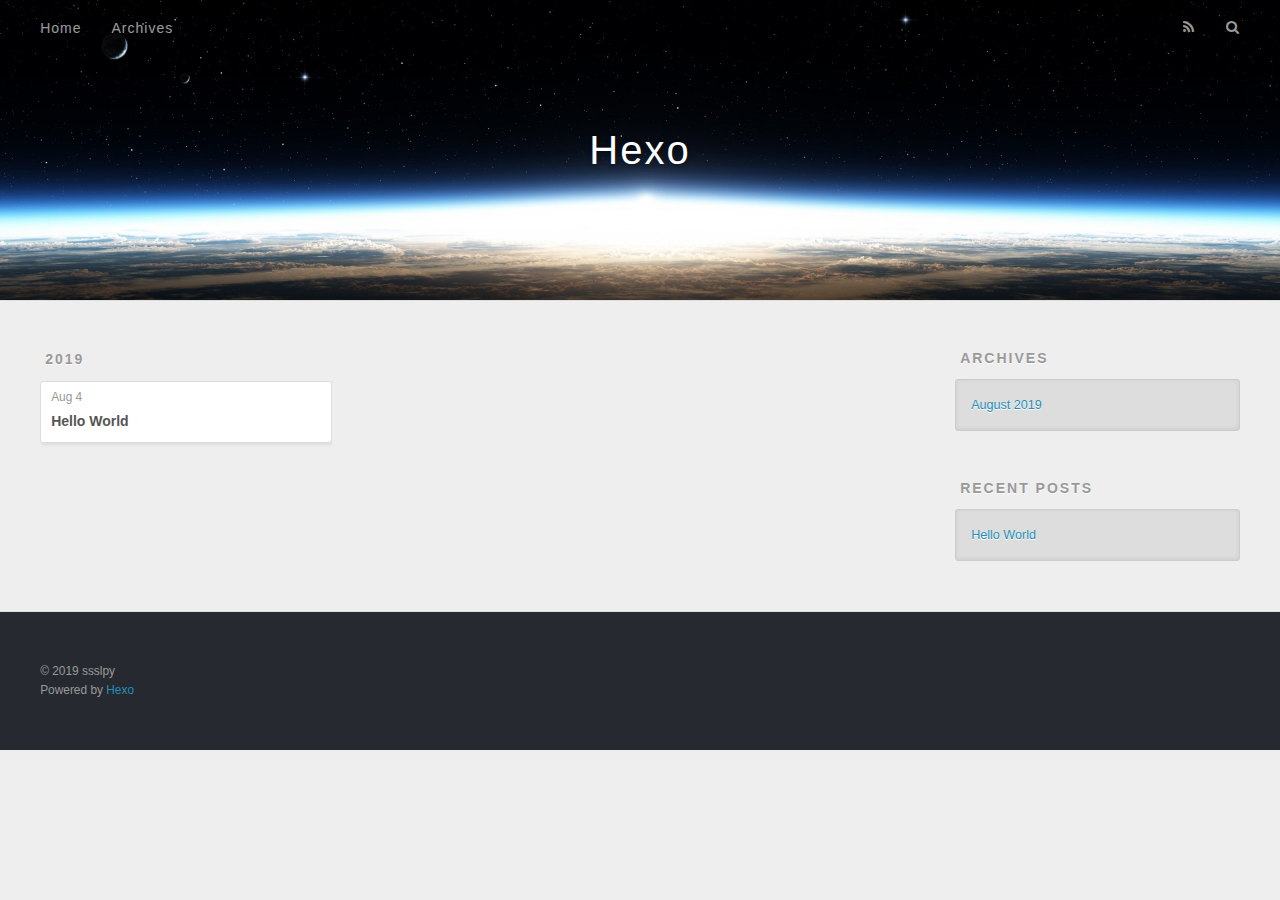
==== archives/index.html @ 35562e4e "Site updated: 2019-08-04 15:57:43" ====
<!DOCTYPE html>
<html>
<head><meta name="generator" content="Hexo 3.9.0">
  <meta charset="utf-8">
  

  
  <title>Archives | Hexo</title>
  <meta name="viewport" content="width=device-width, initial-scale=1, maximum-scale=1">
  <meta property="og:type" content="website">
<meta property="og:title" content="Hexo">
<meta property="og:url" content="https://ssslpy.github.io/archives/index.html">
<meta property="og:site_name" content="Hexo">
<meta property="og:locale" content="default">
<meta name="twitter:card" content="summary">
<meta name="twitter:title" content="Hexo">
  
    <link rel="alternate" href="/atom.xml" title="Hexo" type="application/atom+xml">
  
  
    <link rel="icon" href="/favicon.png">
  
  
    <link href="//fonts.googleapis.com/css?family=Source+Code+Pro" rel="stylesheet" type="text/css">
  
  <link rel="stylesheet" href="/css/style.css">
</head>
</html>
<body>
  <div id="container">
    <div id="wrap">
      <header id="header">
  <div id="banner"></div>
  <div id="header-outer" class="outer">
    <div id="header-title" class="inner">
      <h1 id="logo-wrap">
        <a href="/" id="logo">Hexo</a>
      </h1>
      
    </div>
    <div id="header-inner" class="inner">
      <nav id="main-nav">
        <a id="main-nav-toggle" class="nav-icon"></a>
        
          <a class="main-nav-link" href="/">Home</a>
        
          <a class="main-nav-link" href="/archives">Archives</a>
        
      </nav>
      <nav id="sub-nav">
        
          <a id="nav-rss-link" class="nav-icon" href="/atom.xml" title="RSS Feed"></a>
        
        <a id="nav-search-btn" class="nav-icon" title="Search"></a>
      </nav>
      <div id="search-form-wrap">
        <form action="//google.com/search" method="get" accept-charset="UTF-8" class="search-form"><input type="search" name="q" class="search-form-input" placeholder="Search"><button type="submit" class="search-form-submit">&#xF002;</button><input type="hidden" name="sitesearch" value="https://ssslpy.github.io"></form>
      </div>
    </div>
  </div>
</header>
      <div class="outer">
        <section id="main">
  
  
    
    
      
      
      <section class="archives-wrap">
        <div class="archive-year-wrap">
          <a href="/archives/2019" class="archive-year">2019</a>
        </div>
        <div class="archives">
    
    <article class="archive-article archive-type-post">
  <div class="archive-article-inner">
    <header class="archive-article-header">
      <a href="/2019/08/04/hello-world/" class="archive-article-date">
  <time datetime="2019-08-04T07:32:28.800Z" itemprop="datePublished">Aug 4</time>
</a>
      
  
    <h1 itemprop="name">
      <a class="archive-article-title" href="/2019/08/04/hello-world/">Hello World</a>
    </h1>
  

    </header>
  </div>
</article>
  
  
    </div></section>
  


</section>
        
          <aside id="sidebar">
  
    

  
    

  
    
  
    
  <div class="widget-wrap">
    <h3 class="widget-title">Archives</h3>
    <div class="widget">
      <ul class="archive-list"><li class="archive-list-item"><a class="archive-list-link" href="/archives/2019/08/">August 2019</a></li></ul>
    </div>
  </div>


  
    
  <div class="widget-wrap">
    <h3 class="widget-title">Recent Posts</h3>
    <div class="widget">
      <ul>
        
          <li>
            <a href="/2019/08/04/hello-world/">Hello World</a>
          </li>
        
      </ul>
    </div>
  </div>

  
</aside>
        
      </div>
      <footer id="footer">
  
  <div class="outer">
    <div id="footer-info" class="inner">
      &copy; 2019 ssslpy<br>
      Powered by <a href="http://hexo.io/" target="_blank">Hexo</a>
    </div>
  </div>
</footer>
    </div>
    <nav id="mobile-nav">
  
    <a href="/" class="mobile-nav-link">Home</a>
  
    <a href="/archives" class="mobile-nav-link">Archives</a>
  
</nav>
    

<script src="//ajax.googleapis.com/ajax/libs/jquery/2.0.3/jquery.min.js"></script>


  <link rel="stylesheet" href="/fancybox/jquery.fancybox.css">
  <script src="/fancybox/jquery.fancybox.pack.js"></script>


<script src="/js/script.js"></script>



  </div>
</body>
</html>
---- css/style.css ----
body {
  width: 100%;
}
body:before,
body:after {
  content: "";
  display: table;
}
body:after {
  clear: both;
}
html,
body,
div,
span,
applet,
object,
iframe,
h1,
h2,
h3,
h4,
h5,
h6,
p,
blockquote,
pre,
a,
abbr,
acronym,
address,
big,
cite,
code,
del,
dfn,
em,
img,
ins,
kbd,
q,
s,
samp,
small,
strike,
strong,
sub,
sup,
tt,
var,
dl,
dt,
dd,
ol,
ul,
li,
fieldset,
form,
label,
legend,
table,
caption,
tbody,
tfoot,
thead,
tr,
th,
td {
  margin: 0;
  padding: 0;
  border: 0;
  outline: 0;
  font-weight: inherit;
  font-style: inherit;
  font-family: inherit;
  font-size: 100%;
  vertical-align: baseline;
}
body {
  line-height: 1;
  color: #000;
  background: #fff;
}
ol,
ul {
  list-style: none;
}
table {
  border-collapse: separate;
  border-spacing: 0;
  vertical-align: middle;
}
caption,
th,
td {
  text-align: left;
  font-weight: normal;
  vertical-align: middle;
}
a img {
  border: none;
}
input,
button {
  margin: 0;
  padding: 0;
}
input::-moz-focus-inner,
button::-moz-focus-inner {
  border: 0;
  padding: 0;
}
@font-face {
  font-family: FontAwesome;
  font-style: normal;
  font-weight: normal;
  src: url("fonts/fontawesome-webfont.eot?v=#4.0.3");
  src: url("fonts/fontawesome-webfont.eot?#iefix&v=#4.0.3") format("embedded-opentype"), url("fonts/fontawesome-webfont.woff?v=#4.0.3") format("woff"), url("fonts/fontawesome-webfont.ttf?v=#4.0.3") format("truetype"), url("fonts/fontawesome-webfont.svg#fontawesomeregular?v=#4.0.3") format("svg");
}
html,
body,
#container {
  height: 100%;
}
body {
  background: #eee;
  font: 14px -apple-system, BlinkMacSystemFont, "Segoe UI", "Roboto", "Oxygen", "Ubuntu", "Cantarell", "Fira Sans", "Droid Sans", "Helvetica Neue", sans-serif;
  -webkit-text-size-adjust: 100%;
}
.outer {
  max-width: 1220px;
  margin: 0 auto;
  padding: 0 20px;
}
.outer:before,
.outer:after {
  content: "";
  display: table;
}
.outer:after {
  clear: both;
}
.inner {
  display: inline;
  float: left;
  width: 98.33333333333333%;
  margin: 0 0.833333333333333%;
}
.left,
.alignleft {
  float: left;
}
.right,
.alignright {
  float: right;
}
.clear {
  clear: both;
}
#container {
  position: relative;
}
.mobile-nav-on {
  overflow: hidden;
}
#wrap {
  height: 100%;
  width: 100%;
  position: absolute;
  top: 0;
  left: 0;
  -webkit-transition: 0.2s ease-out;
  -moz-transition: 0.2s ease-out;
  -ms-transition: 0.2s ease-out;
  transition: 0.2s ease-out;
  z-index: 1;
  background: #eee;
}
.mobile-nav-on #wrap {
  left: 280px;
}
@media screen and (min-width: 768px) {
  #main {
    display: inline;
    float: left;
    width: 73.33333333333333%;
    margin: 0 0.833333333333333%;
  }
}
.article-date,
.article-category-link,
.archive-year,
.widget-title {
  text-decoration: none;
  text-transform: uppercase;
  letter-spacing: 2px;
  color: #999;
  margin-bottom: 1em;
  margin-left: 5px;
  line-height: 1em;
  text-shadow: 0 1px #fff;
  font-weight: bold;
}
.article-inner,
.archive-article-inner {
  background: #fff;
  -webkit-box-shadow: 1px 2px 3px #ddd;
  box-shadow: 1px 2px 3px #ddd;
  border: 1px solid #ddd;
  border-radius: 3px;
}
.article-entry h1,
.widget h1 {
  font-size: 2em;
}
.article-entry h2,
.widget h2 {
  font-size: 1.5em;
}
.article-entry h3,
.widget h3 {
  font-size: 1.3em;
}
.article-entry h4,
.widget h4 {
  font-size: 1.2em;
}
.article-entry h5,
.widget h5 {
  font-size: 1em;
}
.article-entry h6,
.widget h6 {
  font-size: 1em;
  color: #999;
}
.article-entry hr,
.widget hr {
  border: 1px dashed #ddd;
}
.article-entry strong,
.widget strong {
  font-weight: bold;
}
.article-entry em,
.widget em,
.article-entry cite,
.widget cite {
  font-style: italic;
}
.article-entry sup,
.widget sup,
.article-entry sub,
.widget sub {
  font-size: 0.75em;
  line-height: 0;
  position: relative;
  vertical-align: baseline;
}
.article-entry sup,
.widget sup {
  top: -0.5em;
}
.article-entry sub,
.widget sub {
  bottom: -0.2em;
}
.article-entry small,
.widget small {
  font-size: 0.85em;
}
.article-entry acronym,
.widget acronym,
.article-entry abbr,
.widget abbr {
  border-bottom: 1px dotted;
}
.article-entry ul,
.widget ul,
.article-entry ol,
.widget ol,
.article-entry dl,
.widget dl {
  margin: 0 20px;
  line-height: 1.6em;
}
.article-entry ul ul,
.widget ul ul,
.article-entry ol ul,
.widget ol ul,
.article-entry ul ol,
.widget ul ol,
.article-entry ol ol,
.widget ol ol {
  margin-top: 0;
  margin-bottom: 0;
}
.article-entry ul,
.widget ul {
  list-style: disc;
}
.article-entry ol,
.widget ol {
  list-style: decimal;
}
.article-entry dt,
.widget dt {
  font-weight: bold;
}
#header {
  height: 300px;
  position: relative;
  border-bottom: 1px solid #ddd;
}
#header:before,
#header:after {
  content: "";
  position: absolute;
  left: 0;
  right: 0;
  height: 40px;
}
#header:before {
  top: 0;
  background: -webkit-linear-gradient(rgba(0,0,0,0.2), transparent);
  background: -moz-linear-gradient(rgba(0,0,0,0.2), transparent);
  background: -ms-linear-gradient(rgba(0,0,0,0.2), transparent);
  background: linear-gradient(rgba(0,0,0,0.2), transparent);
}
#header:after {
  bottom: 0;
  background: -webkit-linear-gradient(transparent, rgba(0,0,0,0.2));
  background: -moz-linear-gradient(transparent, rgba(0,0,0,0.2));
  background: -ms-linear-gradient(transparent, rgba(0,0,0,0.2));
  background: linear-gradient(transparent, rgba(0,0,0,0.2));
}
#header-outer {
  height: 100%;
  position: relative;
}
#header-inner {
  position: relative;
  overflow: hidden;
}
#banner {
  position: absolute;
  top: 0;
  left: 0;
  width: 100%;
  height: 100%;
  background: url("images/banner.jpg") center #000;
  -webkit-background-size: cover;
  -moz-background-size: cover;
  background-size: cover;
  z-index: -1;
}
#header-title {
  text-align: center;
  height: 40px;
  position: absolute;
  top: 50%;
  left: 0;
  margin-top: -20px;
}
#logo,
#subtitle {
  text-decoration: none;
  color: #fff;
  font-weight: 300;
  text-shadow: 0 1px 4px rgba(0,0,0,0.3);
}
#logo {
  font-size: 40px;
  line-height: 40px;
  letter-spacing: 2px;
}
#subtitle {
  font-size: 16px;
  line-height: 16px;
  letter-spacing: 1px;
}
#subtitle-wrap {
  margin-top: 16px;
}
#main-nav {
  float: left;
  margin-left: -15px;
}
.nav-icon,
.main-nav-link {
  float: left;
  color: #fff;
  opacity: 0.6;
  text-decoration: none;
  text-shadow: 0 1px rgba(0,0,0,0.2);
  -webkit-transition: opacity 0.2s;
  -moz-transition: opacity 0.2s;
  -ms-transition: opacity 0.2s;
  transition: opacity 0.2s;
  display: block;
  padding: 20px 15px;
}
.nav-icon:hover,
.main-nav-link:hover {
  opacity: 1;
}
.nav-icon {
  font-family: FontAwesome;
  text-align: center;
  font-size: 14px;
  width: 14px;
  height: 14px;
  padding: 20px 15px;
  position: relative;
  cursor: pointer;
}
.main-nav-link {
  font-weight: 300;
  letter-spacing: 1px;
}
@media screen and (max-width: 479px) {
  .main-nav-link {
    display: none;
  }
}
#main-nav-toggle {
  display: none;
}
#main-nav-toggle:before {
  content: "\f0c9";
}
@media screen and (max-width: 479px) {
  #main-nav-toggle {
    display: block;
  }
}
#sub-nav {
  float: right;
  margin-right: -15px;
}
#nav-rss-link:before {
  content: "\f09e";
}
#nav-search-btn:before {
  content: "\f002";
}
#search-form-wrap {
  position: absolute;
  top: 15px;
  width: 150px;
  height: 30px;
  right: -150px;
  opacity: 0;
  -webkit-transition: 0.2s ease-out;
  -moz-transition: 0.2s ease-out;
  -ms-transition: 0.2s ease-out;
  transition: 0.2s ease-out;
}
#search-form-wrap.on {
  opacity: 1;
  right: 0;
}
@media screen and (max-width: 479px) {
  #search-form-wrap {
    width: 100%;
    right: -100%;
  }
}
.search-form {
  position: absolute;
  top: 0;
  left: 0;
  right: 0;
  background: #fff;
  padding: 5px 15px;
  border-radius: 15px;
  -webkit-box-shadow: 0 0 10px rgba(0,0,0,0.3);
  box-shadow: 0 0 10px rgba(0,0,0,0.3);
}
.search-form-input {
  border: none;
  background: none;
  color: #555;
  width: 100%;
  font: 13px -apple-system, BlinkMacSystemFont, "Segoe UI", "Roboto", "Oxygen", "Ubuntu", "Cantarell", "Fira Sans", "Droid Sans", "Helvetica Neue", sans-serif;
  outline: none;
}
.search-form-input::-webkit-search-results-decoration,
.search-form-input::-webkit-search-cancel-button {
  -webkit-appearance: none;
}
.search-form-submit {
  position: absolute;
  top: 50%;
  right: 10px;
  margin-top: -7px;
  font: 13px FontAwesome;
  border: none;
  background: none;
  color: #bbb;
  cursor: pointer;
}
.search-form-submit:hover,
.search-form-submit:focus {
  color: #777;
}
.article {
  margin: 50px 0;
}
.article-inner {
  overflow: hidden;
}
.article-meta:before,
.article-meta:after {
  content: "";
  display: table;
}
.article-meta:after {
  clear: both;
}
.article-date {
  float: left;
}
.article-category {
  float: left;
  line-height: 1em;
  color: #ccc;
  text-shadow: 0 1px #fff;
  margin-left: 8px;
}
.article-category:before {
  content: "\2022";
}
.article-category-link {
  margin: 0 12px 1em;
}
.article-header {
  padding: 20px 20px 0;
}
.article-title {
  text-decoration: none;
  font-size: 2em;
  font-weight: bold;
  color: #555;
  line-height: 1.1em;
  -webkit-transition: color 0.2s;
  -moz-transition: color 0.2s;
  -ms-transition: color 0.2s;
  transition: color 0.2s;
}
a.article-title:hover {
  color: #258fb8;
}
.article-entry {
  color: #555;
  padding: 0 20px;
}
.article-entry:before,
.article-entry:after {
  content: "";
  display: table;
}
.article-entry:after {
  clear: both;
}
.article-entry p,
.article-entry table {
  line-height: 1.6em;
  margin: 1.6em 0;
}
.article-entry h1,
.article-entry h2,
.article-entry h3,
.article-entry h4,
.article-entry h5,
.article-entry h6 {
  font-weight: bold;
}
.article-entry h1,
.article-entry h2,
.article-entry h3,
.article-entry h4,
.article-entry h5,
.article-entry h6 {
  line-height: 1.1em;
  margin: 1.1em 0;
}
.article-entry a {
  color: #258fb8;
  text-decoration: none;
}
.article-entry a:hover {
  text-decoration: underline;
}
.article-entry ul,
.article-entry ol,
.article-entry dl {
  margin-top: 1.6em;
  margin-bottom: 1.6em;
}
.article-entry img,
.article-entry video {
  max-width: 100%;
  height: auto;
  display: block;
  margin: auto;
}
.article-entry iframe {
  border: none;
}
.article-entry table {
  width: 100%;
  border-collapse: collapse;
  border-spacing: 0;
}
.article-entry th {
  font-weight: bold;
  border-bottom: 3px solid #ddd;
  padding-bottom: 0.5em;
}
.article-entry td {
  border-bottom: 1px solid #ddd;
  padding: 10px 0;
}
.article-entry blockquote {
  font-family: Georgia, "Times New Roman", serif;
  font-size: 1.4em;
  margin: 1.6em 20px;
  text-align: center;
}
.article-entry blockquote footer {
  font-size: 14px;
  margin: 1.6em 0;
  font-family: -apple-system, BlinkMacSystemFont, "Segoe UI", "Roboto", "Oxygen", "Ubuntu", "Cantarell", "Fira Sans", "Droid Sans", "Helvetica Neue", sans-serif;
}
.article-entry blockquote footer cite:before {
  content: "—";
  padding: 0 0.5em;
}
.article-entry .pullquote {
  text-align: left;
  width: 45%;
  margin: 0;
}
.article-entry .pullquote.left {
  margin-left: 0.5em;
  margin-right: 1em;
}
.article-entry .pullquote.right {
  margin-right: 0.5em;
  margin-left: 1em;
}
.article-entry .caption {
  color: #999;
  display: block;
  font-size: 0.9em;
  margin-top: 0.5em;
  position: relative;
  text-align: center;
}
.article-entry .video-container {
  position: relative;
  padding-top: 56.25%;
  height: 0;
  overflow: hidden;
}
.article-entry .video-container iframe,
.article-entry .video-container object,
.article-entry .video-container embed {
  position: absolute;
  top: 0;
  left: 0;
  width: 100%;
  height: 100%;
  margin-top: 0;
}
.article-more-link a {
  display: inline-block;
  line-height: 1em;
  padding: 6px 15px;
  border-radius: 15px;
  background: #eee;
  color: #999;
  text-shadow: 0 1px #fff;
  text-decoration: none;
}
.article-more-link a:hover {
  background: #258fb8;
  color: #fff;
  text-decoration: none;
  text-shadow: 0 1px #1e7293;
}
.article-footer {
  font-size: 0.85em;
  line-height: 1.6em;
  border-top: 1px solid #ddd;
  padding-top: 1.6em;
  margin: 0 20px 20px;
}
.article-footer:before,
.article-footer:after {
  content: "";
  display: table;
}
.article-footer:after {
  clear: both;
}
.article-footer a {
  color: #999;
  text-decoration: none;
}
.article-footer a:hover {
  color: #555;
}
.article-tag-list-item {
  float: left;
  margin-right: 10px;
}
.article-tag-list-link:before {
  content: "#";
}
.article-comment-link {
  float: right;
}
.article-comment-link:before {
  content: "\f075";
  font-family: FontAwesome;
  padding-right: 8px;
}
.article-share-link {
  cursor: pointer;
  float: right;
  margin-left: 20px;
}
.article-share-link:before {
  content: "\f064";
  font-family: FontAwesome;
  padding-right: 6px;
}
#article-nav {
  position: relative;
}
#article-nav:before,
#article-nav:after {
  content: "";
  display: table;
}
#article-nav:after {
  clear: both;
}
@media screen and (min-width: 768px) {
  #article-nav {
    margin: 50px 0;
  }
  #article-nav:before {
    width: 8px;
    height: 8px;
    position: absolute;
    top: 50%;
    left: 50%;
    margin-top: -4px;
    margin-left: -4px;
    content: "";
    border-radius: 50%;
    background: #ddd;
    -webkit-box-shadow: 0 1px 2px #fff;
    box-shadow: 0 1px 2px #fff;
  }
}
.article-nav-link-wrap {
  text-decoration: none;
  text-shadow: 0 1px #fff;
  color: #999;
  -webkit-box-sizing: border-box;
  -moz-box-sizing: border-box;
  box-sizing: border-box;
  margin-top: 50px;
  text-align: center;
  display: block;
}
.article-nav-link-wrap:hover {
  color: #555;
}
@media screen and (min-width: 768px) {
  .article-nav-link-wrap {
    width: 50%;
    margin-top: 0;
  }
}
@media screen and (min-width: 768px) {
  #article-nav-newer {
    float: left;
    text-align: right;
    padding-right: 20px;
  }
}
@media screen and (min-width: 768px) {
  #article-nav-older {
    float: right;
    text-align: left;
    padding-left: 20px;
  }
}
.article-nav-caption {
  text-transform: uppercase;
  letter-spacing: 2px;
  color: #ddd;
  line-height: 1em;
  font-weight: bold;
}
#article-nav-newer .article-nav-caption {
  margin-right: -2px;
}
.article-nav-title {
  font-size: 0.85em;
  line-height: 1.6em;
  margin-top: 0.5em;
}
.article-share-box {
  position: absolute;
  display: none;
  background: #fff;
  -webkit-box-shadow: 1px 2px 10px rgba(0,0,0,0.2);
  box-shadow: 1px 2px 10px rgba(0,0,0,0.2);
  border-radius: 3px;
  margin-left: -145px;
  overflow: hidden;
  z-index: 1;
}
.article-share-box.on {
  display: block;
}
.article-share-input {
  width: 100%;
  background: none;
  -webkit-box-sizing: border-box;
  -moz-box-sizing: border-box;
  box-sizing: border-box;
  font: 14px -apple-system, BlinkMacSystemFont, "Segoe UI", "Roboto", "Oxygen", "Ubuntu", "Cantarell", "Fira Sans", "Droid Sans", "Helvetica Neue", sans-serif;
  padding: 0 15px;
  color: #555;
  outline: none;
  border: 1px solid #ddd;
  border-radius: 3px 3px 0 0;
  height: 36px;
  line-height: 36px;
}
.article-share-links {
  background: #eee;
}
.article-share-links:before,
.article-share-links:after {
  content: "";
  display: table;
}
.article-share-links:after {
  clear: both;
}
.article-share-twitter,
.article-share-facebook,
.article-share-pinterest,
.article-share-google {
  width: 50px;
  height: 36px;
  display: block;
  float: left;
  position: relative;
  color: #999;
  text-shadow: 0 1px #fff;
}
.article-share-twitter:before,
.article-share-facebook:before,
.article-share-pinterest:before,
.article-share-google:before {
  font-size: 20px;
  font-family: FontAwesome;
  width: 20px;
  height: 20px;
  position: absolute;
  top: 50%;
  left: 50%;
  margin-top: -10px;
  margin-left: -10px;
  text-align: center;
}
.article-share-twitter:hover,
.article-share-facebook:hover,
.article-share-pinterest:hover,
.article-share-google:hover {
  color: #fff;
}
.article-share-twitter:before {
  content: "\f099";
}
.article-share-twitter:hover {
  background: #00aced;
  text-shadow: 0 1px #008abe;
}
.article-share-facebook:before {
  content: "\f09a";
}
.article-share-facebook:hover {
  background: #3b5998;
  text-shadow: 0 1px #2f477a;
}
.article-share-pinterest:before {
  content: "\f0d2";
}
.article-share-pinterest:hover {
  background: #cb2027;
  text-shadow: 0 1px #a21a1f;
}
.article-share-google:before {
  content: "\f0d5";
}
.article-share-google:hover {
  background: #dd4b39;
  text-shadow: 0 1px #be3221;
}
.article-gallery {
  background: #000;
  position: relative;
}
.article-gallery-photos {
  position: relative;
  overflow: hidden;
}
.article-gallery-img {
  display: none;
  max-width: 100%;
}
.article-gallery-img:first-child {
  display: block;
}
.article-gallery-img.loaded {
  position: absolute;
  display: block;
}
.article-gallery-img img {
  display: block;
  max-width: 100%;
  margin: 0 auto;
}
#comments {
  background: #fff;
  -webkit-box-shadow: 1px 2px 3px #ddd;
  box-shadow: 1px 2px 3px #ddd;
  padding: 20px;
  border: 1px solid #ddd;
  border-radius: 3px;
  margin: 50px 0;
}
#comments a {
  color: #258fb8;
}
.archives-wrap {
  margin: 50px 0;
}
.archives:before,
.archives:after {
  content: "";
  display: table;
}
.archives:after {
  clear: both;
}
.archive-year-wrap {
  margin-bottom: 1em;
}
.archives {
  -webkit-column-gap: 10px;
  -moz-column-gap: 10px;
  column-gap: 10px;
}
@media screen and (min-width: 480px) and (max-width: 767px) {
  .archives {
    -webkit-column-count: 2;
    -moz-column-count: 2;
    column-count: 2;
  }
}
@media screen and (min-width: 768px) {
  .archives {
    -webkit-column-count: 3;
    -moz-column-count: 3;
    column-count: 3;
  }
}
.archive-article {
  -webkit-column-break-inside: avoid;
  page-break-inside: avoid;
  overflow: hidden;
  break-inside: avoid-column;
}
.archive-article-inner {
  padding: 10px;
  margin-bottom: 15px;
}
.archive-article-title {
  text-decoration: none;
  font-weight: bold;
  color: #555;
  -webkit-transition: color 0.2s;
  -moz-transition: color 0.2s;
  -ms-transition: color 0.2s;
  transition: color 0.2s;
  line-height: 1.6em;
}
.archive-article-title:hover {
  color: #258fb8;
}
.archive-article-footer {
  margin-top: 1em;
}
.archive-article-date {
  color: #999;
  text-decoration: none;
  font-size: 0.85em;
  line-height: 1em;
  margin-bottom: 0.5em;
  display: block;
}
#page-nav {
  margin: 50px auto;
  background: #fff;
  -webkit-box-shadow: 1px 2px 3px #ddd;
  box-shadow: 1px 2px 3px #ddd;
  border: 1px solid #ddd;
  border-radius: 3px;
  text-align: center;
  color: #999;
  overflow: hidden;
}
#page-nav:before,
#page-nav:after {
  content: "";
  display: table;
}
#page-nav:after {
  clear: both;
}
#page-nav a,
#page-nav span {
  padding: 10px 20px;
  line-height: 1;
  height: 2ex;
}
#page-nav a {
  color: #999;
  text-decoration: none;
}
#page-nav a:hover {
  background: #999;
  color: #fff;
}
#page-nav .prev {
  float: left;
}
#page-nav .next {
  float: right;
}
#page-nav .page-number {
  display: inline-block;
}
@media screen and (max-width: 479px) {
  #page-nav .page-number {
    display: none;
  }
}
#page-nav .current {
  color: #555;
  font-weight: bold;
}
#page-nav .space {
  color: #ddd;
}
#footer {
  background: #262a30;
  padding: 50px 0;
  border-top: 1px solid #ddd;
  color: #999;
}
#footer a {
  color: #258fb8;
  text-decoration: none;
}
#footer a:hover {
  text-decoration: underline;
}
#footer-info {
  line-height: 1.6em;
  font-size: 0.85em;
}
.article-entry pre,
.article-entry .highlight {
  background: #2d2d2d;
  margin: 0 -20px;
  padding: 15px 20px;
  border-style: solid;
  border-color: #ddd;
  border-width: 1px 0;
  overflow: auto;
  color: #ccc;
  line-height: 22.400000000000002px;
}
.article-entry .highlight .gutter pre,
.article-entry .gist .gist-file .gist-data .line-numbers {
  color: #666;
  font-size: 0.85em;
}
.article-entry pre,
.article-entry code {
  font-family: "Source Code Pro", Consolas, Monaco, Menlo, Consolas, monospace;
}
.article-entry code {
  background: #eee;
  text-shadow: 0 1px #fff;
  padding: 0 0.3em;
}
.article-entry pre code {
  background: none;
  text-shadow: none;
  padding: 0;
}
.article-entry .highlight pre {
  border: none;
  margin: 0;
  padding: 0;
}
.article-entry .highlight table {
  margin: 0;
  width: auto;
}
.article-entry .highlight td {
  border: none;
  padding: 0;
}
.article-entry .highlight figcaption {
  font-size: 0.85em;
  color: #999;
  line-height: 1em;
  margin-bottom: 1em;
}
.article-entry .highlight figcaption:before,
.article-entry .highlight figcaption:after {
  content: "";
  display: table;
}
.article-entry .highlight figcaption:after {
  clear: both;
}
.article-entry .highlight figcaption a {
  float: right;
}
.article-entry .highlight .gutter pre {
  text-align: right;
  padding-right: 20px;
}
.article-entry .highlight .line {
  height: 22.400000000000002px;
}
.article-entry .highlight .line.marked {
  background: #515151;
}
.article-entry .gist {
  margin: 0 -20px;
  border-style: solid;
  border-color: #ddd;
  border-width: 1px 0;
  background: #2d2d2d;
  padding: 15px 20px 15px 0;
}
.article-entry .gist .gist-file {
  border: none;
  font-family: "Source Code Pro", Consolas, Monaco, Menlo, Consolas, monospace;
  margin: 0;
}
.article-entry .gist .gist-file .gist-data {
  background: none;
  border: none;
}
.article-entry .gist .gist-file .gist-data .line-numbers {
  background: none;
  border: none;
  padding: 0 20px 0 0;
}
.article-entry .gist .gist-file .gist-data .line-data {
  padding: 0 !important;
}
.article-entry .gist .gist-file .highlight {
  margin: 0;
  padding: 0;
  border: none;
}
.article-entry .gist .gist-file .gist-meta {
  background: #2d2d2d;
  color: #999;
  font: 0.85em -apple-system, BlinkMacSystemFont, "Segoe UI", "Roboto", "Oxygen", "Ubuntu", "Cantarell", "Fira Sans", "Droid Sans", "Helvetica Neue", sans-serif;
  text-shadow: 0 0;
  padding: 0;
  margin-top: 1em;
  margin-left: 20px;
}
.article-entry .gist .gist-file .gist-meta a {
  color: #258fb8;
  font-weight: normal;
}
.article-entry .gist .gist-file .gist-meta a:hover {
  text-decoration: underline;
}
pre .comment,
pre .title {
  color: #999;
}
pre .variable,
pre .attribute,
pre .tag,
pre .regexp,
pre .ruby .constant,
pre .xml .tag .title,
pre .xml .pi,
pre .xml .doctype,
pre .html .doctype,
pre .css .id,
pre .css .class,
pre .css .pseudo {
  color: #f2777a;
}
pre .number,
pre .preprocessor,
pre .built_in,
pre .literal,
pre .params,
pre .constant {
  color: #f99157;
}
pre .class,
pre .ruby .class .title,
pre .css .rules .attribute {
  color: #9c9;
}
pre .string,
pre .value,
pre .inheritance,
pre .header,
pre .ruby .symbol,
pre .xml .cdata {
  color: #9c9;
}
pre .css .hexcolor {
  color: #6cc;
}
pre .function,
pre .python .decorator,
pre .python .title,
pre .ruby .function .title,
pre .ruby .title .keyword,
pre .perl .sub,
pre .javascript .title,
pre .coffeescript .title {
  color: #69c;
}
pre .keyword,
pre .javascript .function {
  color: #c9c;
}
@media screen and (max-width: 479px) {
  #mobile-nav {
    position: absolute;
    top: 0;
    left: 0;
    width: 280px;
    height: 100%;
    background: #191919;
    border-right: 1px solid #fff;
  }
}
@media screen and (max-width: 479px) {
  .mobile-nav-link {
    display: block;
    color: #999;
    text-decoration: none;
    padding: 15px 20px;
    font-weight: bold;
  }
  .mobile-nav-link:hover {
    color: #fff;
  }
}
@media screen and (min-width: 768px) {
  #sidebar {
    display: inline;
    float: left;
    width: 23.333333333333332%;
    margin: 0 0.833333333333333%;
  }
}
.widget-wrap {
  margin: 50px 0;
}
.widget {
  color: #777;
  text-shadow: 0 1px #fff;
  background: #ddd;
  -webkit-box-shadow: 0 -1px 4px #ccc inset;
  box-shadow: 0 -1px 4px #ccc inset;
  border: 1px solid #ccc;
  padding: 15px;
  border-radius: 3px;
}
.widget a {
  color: #258fb8;
  text-decoration: none;
}
.widget a:hover {
  text-decoration: underline;
}
.widget ul ul,
.widget ol ul,
.widget dl ul,
.widget ul ol,
.widget ol ol,
.widget dl ol,
.widget ul dl,
.widget ol dl,
.widget dl dl {
  margin-left: 15px;
  list-style: disc;
}
.widget {
  line-height: 1.6em;
  word-wrap: break-word;
  font-size: 0.9em;
}
.widget ul,
.widget ol {
  list-style: none;
  margin: 0;
}
.widget ul ul,
.widget ol ul,
.widget ul ol,
.widget ol ol {
  margin: 0 20px;
}
.widget ul ul,
.widget ol ul {
  list-style: disc;
}
.widget ul ol,
.widget ol ol {
  list-style: decimal;
}
.category-list-count,
.tag-list-count,
.archive-list-count {
  padding-left: 5px;
  color: #999;
  font-size: 0.85em;
}
.category-list-count:before,
.tag-list-count:before,
.archive-list-count:before {
  content: "(";
}
.category-list-count:after,
.tag-list-count:after,
.archive-list-count:after {
  content: ")";
}
.tagcloud a {
  margin-right: 5px;
  display: inline-block;
}
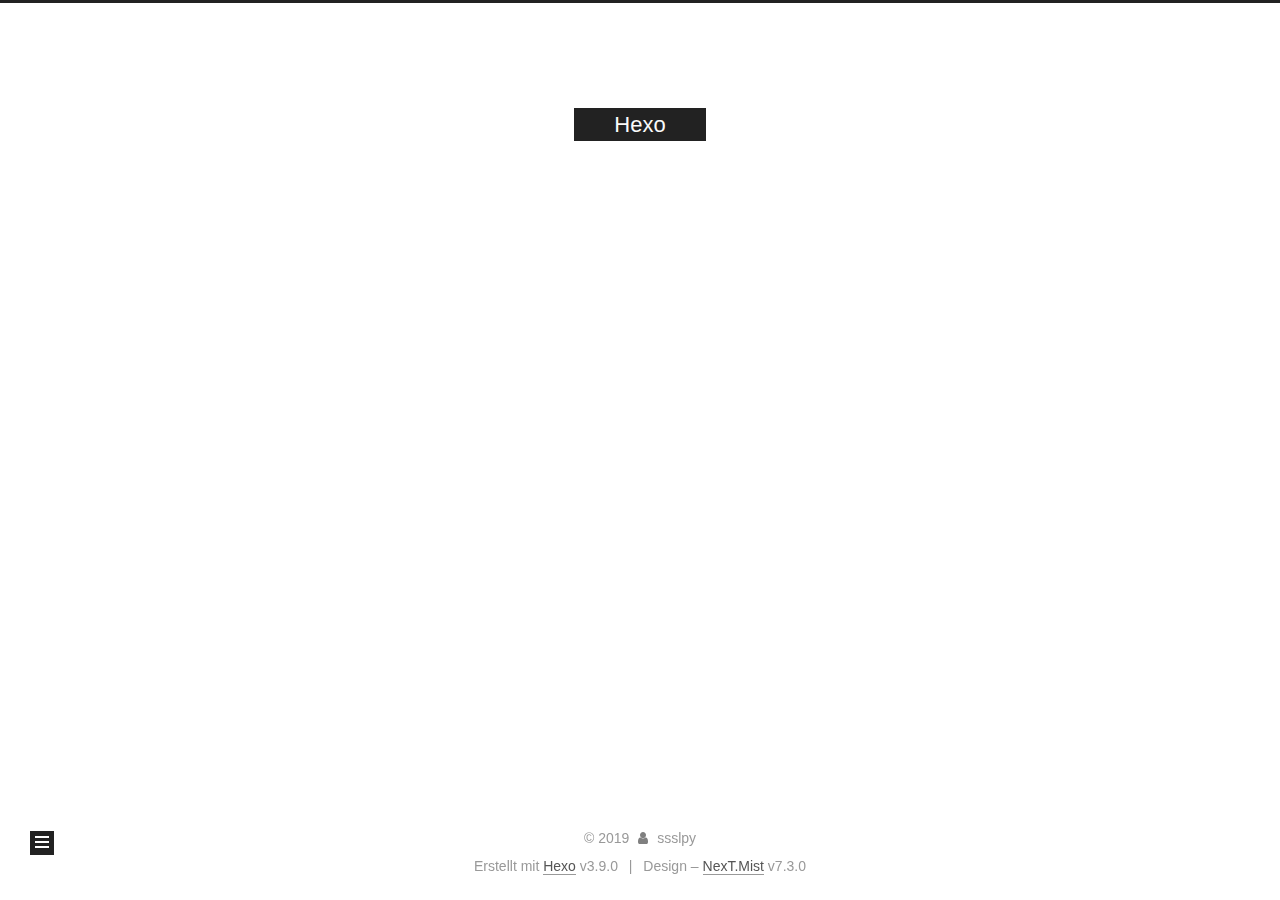
==== commit 999ca127: "Site updated: 2019-08-04 16:46:07" ====
--- a/archives/index.html
+++ b/archives/index.html
@@ -1,12 +1,62 @@
 <!DOCTYPE html>
-<html>
-<head><meta name="generator" content="Hexo 3.9.0">
-  <meta charset="utf-8">
-  
-
-  
-  <title>Archives | Hexo</title>
-  <meta name="viewport" content="width=device-width, initial-scale=1, maximum-scale=1">
+
+
+
+
+
+<html class="theme-next mist use-motion" lang="">
+<head>
+  <meta charset="UTF-8">
+<meta name="generator" content="Hexo 3.9.0">
+<meta name="viewport" content="width=device-width, initial-scale=1, maximum-scale=2">
+<meta name="theme-color" content="#222">
+<meta http-equiv="X-UA-Compatible" content="IE=edge">
+  <link rel="apple-touch-icon" sizes="180x180" href="/images/apple-touch-icon-next.png?v=7.3.0">
+  <link rel="icon" type="image/png" sizes="32x32" href="/images/favicon-32x32-next.png?v=7.3.0">
+  <link rel="icon" type="image/png" sizes="16x16" href="/images/favicon-16x16-next.png?v=7.3.0">
+  <link rel="mask-icon" href="/images/logo.svg?v=7.3.0" color="#222">
+
+<link rel="stylesheet" href="/css/main.css?v=7.3.0">
+
+
+<link rel="stylesheet" href="/lib/font-awesome/css/font-awesome.min.css?v=4.7.0">
+
+
+<script id="hexo.configurations">
+  var NexT = window.NexT || {};
+  var CONFIG = {
+    root: '/',
+    scheme: 'Mist',
+    version: '7.3.0',
+    sidebar: {"position":"left","display":"post","offset":12,"onmobile":false},
+    back2top: {"enable":true,"sidebar":false,"scrollpercent":false},
+    copycode: {"enable":false,"show_result":false,"style":null},
+    fancybox: false,
+    mediumzoom: false,
+    lazyload: false,
+    pangu: false,
+    algolia: {
+      applicationID: '',
+      apiKey: '',
+      indexName: '',
+      hits: {"per_page":10},
+      labels: {"input_placeholder":"Search for Posts","hits_empty":"We didn't find any results for the search: ${query}","hits_stats":"${hits} results found in ${time} ms"}
+    },
+    localsearch: {"enable":false,"trigger":"auto","top_n_per_article":1,"unescape":false,"preload":false},
+    search: {
+      root: '/',
+      path: ''
+    },
+    tabs: true,
+    motion: {"enable":true,"async":false,"transition":{"post_block":"fadeIn","post_header":"slideDownIn","post_body":"slideDownIn","coll_header":"slideLeftIn","sidebar":"slideUpIn"}},
+    translation: {
+      copy_button: 'Kopieren',
+      copy_success: 'Kopiert',
+      copy_failure: 'Kopieren fehlgeschlagen'
+    }
+  };
+</script>
+
   <meta property="og:type" content="website">
 <meta property="og:title" content="Hexo">
 <meta property="og:url" content="https://ssslpy.github.io/archives/index.html">
@@ -14,157 +64,342 @@
 <meta property="og:locale" content="default">
 <meta name="twitter:card" content="summary">
 <meta name="twitter:title" content="Hexo">
-  
-    <link rel="alternate" href="/atom.xml" title="Hexo" type="application/atom+xml">
-  
-  
-    <link rel="icon" href="/favicon.png">
-  
-  
-    <link href="//fonts.googleapis.com/css?family=Source+Code+Pro" rel="stylesheet" type="text/css">
-  
-  <link rel="stylesheet" href="/css/style.css">
+  <link rel="canonical" href="https://ssslpy.github.io/archives/">
+
+
+<script id="page.configurations">
+  CONFIG.page = {
+    sidebar: "",
+  };
+</script>
+
+  <title>Archiv | Hexo</title>
+  
+
+
+
+
+
+
+
+
+  <noscript>
+  <style>
+  .use-motion .motion-element,
+  .use-motion .brand,
+  .use-motion .menu-item,
+  .sidebar-inner,
+  .use-motion .post-block,
+  .use-motion .pagination,
+  .use-motion .comments,
+  .use-motion .post-header,
+  .use-motion .post-body,
+  .use-motion .collection-title { opacity: initial; }
+
+  .use-motion .logo,
+  .use-motion .site-title,
+  .use-motion .site-subtitle {
+    opacity: initial;
+    top: initial;
+  }
+
+  .use-motion .logo-line-before i { left: initial; }
+  .use-motion .logo-line-after i { right: initial; }
+  </style>
+</noscript>
+
 </head>
-</html>
-<body>
-  <div id="container">
-    <div id="wrap">
-      <header id="header">
-  <div id="banner"></div>
-  <div id="header-outer" class="outer">
-    <div id="header-title" class="inner">
-      <h1 id="logo-wrap">
-        <a href="/" id="logo">Hexo</a>
-      </h1>
-      
-    </div>
-    <div id="header-inner" class="inner">
-      <nav id="main-nav">
-        <a id="main-nav-toggle" class="nav-icon"></a>
-        
-          <a class="main-nav-link" href="/">Home</a>
-        
-          <a class="main-nav-link" href="/archives">Archives</a>
-        
-      </nav>
-      <nav id="sub-nav">
-        
-          <a id="nav-rss-link" class="nav-icon" href="/atom.xml" title="RSS Feed"></a>
-        
-        <a id="nav-search-btn" class="nav-icon" title="Search"></a>
-      </nav>
-      <div id="search-form-wrap">
-        <form action="//google.com/search" method="get" accept-charset="UTF-8" class="search-form"><input type="search" name="q" class="search-form-input" placeholder="Search"><button type="submit" class="search-form-submit">&#xF002;</button><input type="hidden" name="sitesearch" value="https://ssslpy.github.io"></form>
-      </div>
+
+<body itemscope itemtype="http://schema.org/WebPage" lang="default">
+
+  <div class="container sidebar-position-left page-archive">
+    <div class="headband"></div>
+
+    <header id="header" class="header" itemscope itemtype="http://schema.org/WPHeader">
+      <div class="header-inner"><div class="site-brand-wrapper">
+  <div class="site-meta">
+
+    <div class="custom-logo-site-title">
+      <a href="/" class="brand" rel="start">
+        <span class="logo-line-before"><i></i></span>
+        <span class="site-title">Hexo</span>
+        <span class="logo-line-after"><i></i></span>
+      </a>
     </div>
   </div>
-</header>
-      <div class="outer">
-        <section id="main">
-  
-  
-    
-    
-      
-      
-      <section class="archives-wrap">
-        <div class="archive-year-wrap">
-          <a href="/archives/2019" class="archive-year">2019</a>
-        </div>
-        <div class="archives">
-    
-    <article class="archive-article archive-type-post">
-  <div class="archive-article-inner">
-    <header class="archive-article-header">
-      <a href="/2019/08/04/hello-world/" class="archive-article-date">
-  <time datetime="2019-08-04T07:32:28.800Z" itemprop="datePublished">Aug 4</time>
-</a>
-      
-  
-    <h1 itemprop="name">
-      <a class="archive-article-title" href="/2019/08/04/hello-world/">Hello World</a>
-    </h1>
-  
-
+
+  <div class="site-nav-toggle">
+    <button aria-label="Navigationsleiste an/ausschalten">
+      <span class="btn-bar"></span>
+      <span class="btn-bar"></span>
+      <span class="btn-bar"></span>
+    </button>
+  </div>
+</div>
+
+
+
+<nav class="site-nav">
+    <ul id="menu" class="menu">
+        
+        
+        
+          
+          <li class="menu-item menu-item-home">
+      
+    
+
+    <a href="/" rel="section"><i class="menu-item-icon fa fa-fw fa-home"></i> <br>Startseite</a>
+
+  </li>
+        
+        
+        
+          
+          <li class="menu-item menu-item-archives menu-item-active">
+      
+    
+
+    <a href="/archives/" rel="section"><i class="menu-item-icon fa fa-fw fa-archive"></i> <br>Archiv</a>
+
+  </li>
+    </ul>
+    
+
+    
+    
+      
+      
+    
+      
+      
+    
+    
+
+  
+
+</nav>
+
+</div>
     </header>
-  </div>
-</article>
-  
-  
-    </div></section>
-  
-
-
-</section>
-        
-          <aside id="sidebar">
-  
-    
-
-  
-    
-
-  
-    
-  
-    
-  <div class="widget-wrap">
-    <h3 class="widget-title">Archives</h3>
-    <div class="widget">
-      <ul class="archive-list"><li class="archive-list-item"><a class="archive-list-link" href="/archives/2019/08/">August 2019</a></li></ul>
+
+    
+
+
+    <main id="main" class="main">
+      <div class="main-inner">
+        <div class="content-wrap">
+          <div id="content" class="content">
+            
+
+  
+  
+  
+  <div class="post-block archive">
+    <div id="posts" class="posts-collapse">
+      <span class="archive-move-on"></span>
+      <span class="archive-page-counter">
+        
+        
+        
+          
+        
+        Öhm..! Ein Artikel. Bleib dran.
+      </span>
+      
+
+        
+        
+        
+
+        
+          
+          <div class="collection-title">
+            <h1 class="archive-year" id="archive-year-2019">2019</h1>
+          </div>
+        
+        
+
+        
+
+  <article class="post post-type-normal" itemscope itemtype="http://schema.org/Article">
+    <header class="post-header">
+
+      <h2 class="post-title">
+          <a class="post-title-link" href="/2019/08/04/hello-world/" itemprop="url">
+            
+              <span itemprop="name">Hello World</span>
+            
+          </a>
+        
+      </h2>
+
+      <div class="post-meta">
+        <time class="post-time" itemprop="dateCreated"
+              datetime="2019-08-04T15:32:28+08:00"
+              content="2019-08-04">
+          08-04
+        </time>
+      </div>
+
+    </header>
+  </article>
+
+
+
+      
+
     </div>
   </div>
-
-
-  
-    
-  <div class="widget-wrap">
-    <h3 class="widget-title">Recent Posts</h3>
-    <div class="widget">
-      <ul>
-        
-          <li>
-            <a href="/2019/08/04/hello-world/">Hello World</a>
-          </li>
-        
-      </ul>
+  
+  
+  
+
+  
+
+
+
+          </div>
+          
+
+        </div>
+          
+  
+  <div class="sidebar-toggle">
+    <div class="sidebar-toggle-line-wrap">
+      <span class="sidebar-toggle-line sidebar-toggle-line-first"></span>
+      <span class="sidebar-toggle-line sidebar-toggle-line-middle"></span>
+      <span class="sidebar-toggle-line sidebar-toggle-line-last"></span>
     </div>
   </div>
 
-  
-</aside>
-        
-      </div>
-      <footer id="footer">
-  
-  <div class="outer">
-    <div id="footer-info" class="inner">
-      &copy; 2019 ssslpy<br>
-      Powered by <a href="http://hexo.io/" target="_blank">Hexo</a>
+  <aside id="sidebar" class="sidebar">
+    <div class="sidebar-inner">
+
+      <div class="site-overview-wrap sidebar-panel sidebar-panel-active">
+        <div class="site-overview">
+
+          <div class="site-author motion-element" itemprop="author" itemscope itemtype="http://schema.org/Person">
+  <p class="site-author-name" itemprop="name">ssslpy</p>
+  <div class="site-description motion-element" itemprop="description"></div>
+</div>
+  <nav class="site-state motion-element">
+      <div class="site-state-item site-state-posts">
+        
+          <a href="/archives/">
+        
+          <span class="site-state-item-count">1</span>
+          <span class="site-state-item-name">Artikel</span>
+        </a>
+      </div>
+    
+  </nav>
+
+
+
+        </div>
+      </div>
+
     </div>
+  </aside>
+  <div id="sidebar-dimmer"></div>
+
+
+      </div>
+    </main>
+
+    <footer id="footer" class="footer">
+      <div class="footer-inner">
+        <div class="copyright">&copy; <span itemprop="copyrightYear">2019</span>
+  <span class="with-love" id="animate">
+    <i class="fa fa-user"></i>
+  </span>
+  <span class="author" itemprop="copyrightHolder">ssslpy</span>
+</div>
+  <div class="powered-by">Erstellt mit  <a href="https://hexo.io" class="theme-link" rel="noopener" target="_blank">Hexo</a> v3.9.0</div>
+  <span class="post-meta-divider">|</span>
+  <div class="theme-info">Design – <a href="https://theme-next.org" class="theme-link" rel="noopener" target="_blank">NexT.Mist</a> v7.3.0</div>
+
+        
+
+
+
+
+
+
+
+
+        
+      </div>
+    </footer>
+      <div class="back-to-top">
+        <i class="fa fa-arrow-up"></i>
+      </div>
+
+    
+
   </div>
-</footer>
-    </div>
-    <nav id="mobile-nav">
-  
-    <a href="/" class="mobile-nav-link">Home</a>
-  
-    <a href="/archives" class="mobile-nav-link">Archives</a>
-  
-</nav>
-    
-
-<script src="//ajax.googleapis.com/ajax/libs/jquery/2.0.3/jquery.min.js"></script>
-
-
-  <link rel="stylesheet" href="/fancybox/jquery.fancybox.css">
-  <script src="/fancybox/jquery.fancybox.pack.js"></script>
-
-
-<script src="/js/script.js"></script>
-
-
-
-  </div>
+
+  
+  <script src="/lib/jquery/index.js?v=3.4.1"></script>
+  <script src="/lib/velocity/velocity.min.js?v=1.2.1"></script>
+  <script src="/lib/velocity/velocity.ui.min.js?v=1.2.1"></script>
+
+  <script src="/js/utils.js?v=7.3.0"></script>
+  <script src="/js/motion.js?v=7.3.0"></script>
+
+  
+  <script src="/js/schemes/muse.js?v=7.3.0"></script>
+
+
+
+  
+
+  <script src="/js/next-boot.js?v=7.3.0"></script>
+
+  
+
+  
+
+  
+
+
+  
+
+
+
+
+
+
+
+
+
+
+
+
+
+
+
+
+
+
+
+
+
+
+
+
+
+
+
+
+
+
+
+
+
+
+
+
 </body>
-</html>+</html>
--- a/css/main.css
+++ b/css/main.css
@@ -0,0 +1,2307 @@
+border-radius: 50% {
+  border-radius: 50%;
+}
+display: none {
+  display: none;
+}
+display: block {
+  display: block;
+}
+/* normalize.css v8.0.1 | MIT License | github.com/necolas/normalize.css */
+html {
+  line-height: 1.15; /* 1 */
+  -webkit-text-size-adjust: 100%; /* 2 */
+}
+body {
+  margin: 0;
+}
+main {
+  display: block;
+}
+h1 {
+  font-size: 2em;
+  margin: 0.67em 0;
+}
+hr {
+  box-sizing: content-box; /* 1 */
+  height: 0; /* 1 */
+  overflow: visible; /* 2 */
+}
+pre {
+  font-family: monospace, monospace; /* 1 */
+  font-size: 1em; /* 2 */
+}
+a {
+  background-color: transparent;
+}
+abbr[title] {
+  border-bottom: none; /* 1 */
+  text-decoration: underline; /* 2 */
+  text-decoration: underline dotted; /* 2 */
+}
+b,
+strong {
+  font-weight: bolder;
+}
+code,
+kbd,
+samp {
+  font-family: monospace, monospace; /* 1 */
+  font-size: 1em; /* 2 */
+}
+small {
+  font-size: 80%;
+}
+sub,
+sup {
+  font-size: 75%;
+  line-height: 0;
+  position: relative;
+  vertical-align: baseline;
+}
+sub {
+  bottom: -0.25em;
+}
+sup {
+  top: -0.5em;
+}
+img {
+  border-style: none;
+}
+button,
+input,
+optgroup,
+select,
+textarea {
+  font-family: inherit; /* 1 */
+  font-size: 100%; /* 1 */
+  line-height: 1.15; /* 1 */
+  margin: 0; /* 2 */
+}
+button,
+input {
+/* 1 */
+  overflow: visible;
+}
+button,
+select {
+/* 1 */
+  text-transform: none;
+}
+button,
+[type="button"],
+[type="reset"],
+[type="submit"] {
+  -webkit-appearance: button;
+}
+button::-moz-focus-inner,
+[type="button"]::-moz-focus-inner,
+[type="reset"]::-moz-focus-inner,
+[type="submit"]::-moz-focus-inner {
+  border-style: none;
+  padding: 0;
+}
+button:-moz-focusring,
+[type="button"]:-moz-focusring,
+[type="reset"]:-moz-focusring,
+[type="submit"]:-moz-focusring {
+  outline: 1px dotted ButtonText;
+}
+fieldset {
+  padding: 0.35em 0.75em 0.625em;
+}
+legend {
+  box-sizing: border-box; /* 1 */
+  color: inherit; /* 2 */
+  display: table; /* 1 */
+  max-width: 100%; /* 1 */
+  padding: 0; /* 3 */
+  white-space: normal; /* 1 */
+}
+progress {
+  vertical-align: baseline;
+}
+textarea {
+  overflow: auto;
+}
+[type="checkbox"],
+[type="radio"] {
+  box-sizing: border-box; /* 1 */
+  padding: 0; /* 2 */
+}
+[type="number"]::-webkit-inner-spin-button,
+[type="number"]::-webkit-outer-spin-button {
+  height: auto;
+}
+[type="search"] {
+  -webkit-appearance: textfield; /* 1 */
+  outline-offset: -2px; /* 2 */
+}
+[type="search"]::-webkit-search-decoration {
+  -webkit-appearance: none;
+}
+::-webkit-file-upload-button {
+  -webkit-appearance: button; /* 1 */
+  font: inherit; /* 2 */
+}
+details {
+  display: block;
+}
+summary {
+  display: list-item;
+}
+template {
+  display: none;
+}
+[hidden] {
+  display: none;
+}
+::selection {
+  background: #262a30;
+  color: #fff;
+}
+body {
+  position: relative;
+  font-family: 'Lato', "PingFang SC", "Microsoft YaHei", sans-serif;
+  font-size: 1em;
+  line-height: 2;
+  color: #555;
+  background: #fff;
+}
+@media (max-width: 991px) {
+  body {
+    padding-right: 0 !important;
+  }
+}
+h1,
+h2,
+h3,
+h4,
+h5,
+h6 {
+  margin: 20px 0 15px;
+  padding: 0;
+  font-weight: bold;
+  line-height: 1.5;
+  font-family: 'Lato', "PingFang SC", "Microsoft YaHei", sans-serif;
+}
+h1 {
+  font-size: 1.75em;
+}
+h2 {
+  font-size: 1.625em;
+}
+h3 {
+  font-size: 1.5em;
+}
+h4 {
+  font-size: 1.375em;
+}
+h5 {
+  font-size: 1.25em;
+}
+h6 {
+  font-size: 1.125em;
+}
+p {
+  margin: 0 0 20px 0;
+}
+a,
+span.exturl {
+  overflow-wrap: break-word;
+  word-wrap: break-word;
+  background-color: transparent;
+  color: #555;
+  text-decoration: none;
+  outline: none;
+  border-bottom: 1px solid #999;
+  cursor: pointer;
+}
+a:hover,
+span.exturl:hover {
+  color: #222;
+  border-bottom-color: #222;
+}
+video {
+  max-width: 100%;
+  display: block;
+  margin-left: auto;
+  margin-right: auto;
+}
+img {
+  display: block;
+  margin: auto;
+  max-width: 100%;
+  height: auto;
+}
+hr {
+  margin: 40px 0;
+  height: 3px;
+  border: none;
+  background-color: #ddd;
+  background-image: repeating-linear-gradient(-45deg, #fff, #fff 4px, transparent 4px, transparent 8px);
+}
+blockquote {
+  margin: 0;
+  padding: 0 15px;
+  color: #666;
+  border-left: 4px solid #ddd;
+}
+blockquote p {
+  font-family: STKaiti, KaiTi, 'Lato', "PingFang SC", "Microsoft YaHei", sans-serif;
+}
+blockquote cite::before {
+  content: "-";
+  padding: 0 5px;
+}
+dt {
+  font-weight: 700;
+}
+dd {
+  margin: 0;
+  padding: 0;
+}
+kbd {
+  border: 1px solid #ccc;
+  border-radius: 0.2em;
+  box-shadow: 0.1em 0.1em 0.2em rgba(0,0,0,0.1);
+  background-color: #f9f9f9;
+  font-family: inherit;
+  background-image: linear-gradient(top, #eee, #fff, #eee);
+  padding: 0.1em 0.3em;
+  white-space: nowrap;
+}
+.text-left {
+  text-align: left;
+}
+.text-center {
+  text-align: center;
+}
+.text-right {
+  text-align: right;
+}
+.text-justify {
+  text-align: justify;
+}
+.text-nowrap {
+  white-space: nowrap;
+}
+.text-lowercase {
+  text-transform: lowercase;
+}
+.text-uppercase {
+  text-transform: uppercase;
+}
+.text-capitalize {
+  text-transform: capitalize;
+}
+.center-block {
+  display: block;
+  margin-left: auto;
+  margin-right: auto;
+}
+.clearfix::before,
+.clearfix::after {
+  content: " ";
+  display: table;
+}
+.clearfix::after {
+  clear: both;
+}
+.pullquote {
+  width: 45%;
+}
+.pullquote.left {
+  float: left;
+  margin-left: 5px;
+  margin-right: 10px;
+}
+.pullquote.right {
+  float: right;
+  margin-left: 10px;
+  margin-right: 5px;
+}
+.affix {
+  position: fixed;
+}
+.translation {
+  margin-top: -20px;
+  font-size: 0.875em;
+  color: #999;
+}
+.scrollbar-measure {
+  width: 100px;
+  height: 100px;
+  overflow: scroll;
+  position: absolute;
+  top: -9999px;
+}
+.use-motion .motion-element {
+  opacity: 0;
+}
+.table-container {
+  margin: 20px 0;
+  overflow: auto;
+  -webkit-overflow-scrolling: touch;
+}
+.highlight .table-container {
+  margin: 0px;
+}
+table {
+  width: 100%;
+  border-collapse: collapse;
+  border-spacing: 0;
+  font-size: 0.875em;
+}
+table > tbody > tr:nth-of-type(odd) {
+  background-color: #f9f9f9;
+}
+table > tbody > tr:hover {
+  background-color: #f5f5f5;
+}
+caption,
+th,
+td {
+  padding: 8px;
+  text-align: left;
+  vertical-align: middle;
+  font-weight: normal;
+}
+th,
+td {
+  border: 1px solid #ddd;
+  border-bottom: 3px solid #ddd;
+}
+th {
+  padding-bottom: 10px;
+  font-weight: 700;
+}
+td {
+  border-bottom-width: 1px;
+}
+html,
+body {
+  height: 100%;
+}
+.container {
+  position: relative;
+}
+.header-inner {
+  margin: 0 auto;
+  padding: 100px 0 70px;
+  width: 700px;
+}
+@media (min-width: 1200px) {
+  .container .header-inner {
+    width: 800px;
+  }
+}
+@media (min-width: 1600px) {
+  .container .header-inner {
+    width: 900px;
+  }
+}
+.main-inner {
+  margin: 0 auto;
+  width: 700px;
+}
+@media (min-width: 1200px) {
+  .container .main-inner {
+    width: 800px;
+  }
+}
+@media (min-width: 1600px) {
+  .container .main-inner {
+    width: 900px;
+  }
+}
+.footer {
+  padding: 20px 0;
+}
+.footer-inner {
+  box-sizing: border-box;
+  margin: 0px auto;
+  width: 700px;
+}
+@media (min-width: 1200px) {
+  .container .footer-inner {
+    width: 800px;
+  }
+}
+@media (min-width: 1600px) {
+  .container .footer-inner {
+    width: 900px;
+  }
+}
+pre,
+.highlight {
+  margin: 20px 0;
+  color: #4d4d4c;
+  background: #f7f7f7;
+  line-height: 1.6;
+}
+pre,
+code {
+  font-family: consolas, Menlo, "PingFang SC", "Microsoft YaHei", monospace;
+}
+code {
+  overflow-wrap: break-word;
+  word-wrap: break-word;
+  padding: 2px 4px;
+  color: #555;
+  background: #eee;
+  border-radius: 3px;
+}
+pre {
+  overflow: auto;
+  padding: 10px;
+}
+pre code {
+  padding: 0;
+  color: #4d4d4c;
+  background: none;
+  text-shadow: none;
+}
+.highlight *::selection {
+  background: #d6d6d6;
+}
+.highlight pre {
+  border: none;
+  margin: 0;
+  padding: 10px 0;
+}
+.highlight table {
+  margin: 0;
+  width: auto;
+  border: none;
+}
+.highlight td {
+  border: none;
+  padding: 0;
+}
+.highlight figcaption {
+  color: #4d4d4c;
+  line-height: 1em;
+  margin: 0em;
+  padding: 0.5em;
+  background: #eee;
+  border-bottom: 1px solid #e9e9e9;
+}
+.highlight figcaption::before,
+.highlight figcaption::after {
+  content: " ";
+  display: table;
+}
+.highlight figcaption::after {
+  clear: both;
+}
+.highlight figcaption a {
+  float: right;
+  color: #4d4d4c;
+}
+.highlight figcaption a:hover {
+  border-bottom-color: #4d4d4c;
+}
+.highlight .gutter pre {
+  padding-left: 10px;
+  padding-right: 10px;
+  color: #869194;
+  text-align: right;
+  background-color: #eff2f3;
+}
+.highlight .code pre {
+  width: 100%;
+  padding-left: 10px;
+  background-color: #f7f7f7;
+}
+.gutter {
+  -webkit-user-select: none;
+  -moz-user-select: none;
+  -ms-user-select: none;
+  user-select: none;
+}
+.gist table {
+  width: auto;
+}
+.gist table td {
+  border: none;
+}
+pre .deletion {
+  background: #fdd;
+}
+pre .addition {
+  background: #dfd;
+}
+pre .meta {
+  color: #eab700;
+  -webkit-user-select: none;
+  -moz-user-select: none;
+  -ms-user-select: none;
+  user-select: none;
+}
+pre .comment {
+  color: #8e908c;
+}
+pre .variable,
+pre .attribute,
+pre .tag,
+pre .name,
+pre .regexp,
+pre .ruby .constant,
+pre .xml .tag .title,
+pre .xml .pi,
+pre .xml .doctype,
+pre .html .doctype,
+pre .css .id,
+pre .css .class,
+pre .css .pseudo {
+  color: #c82829;
+}
+pre .number,
+pre .preprocessor,
+pre .built_in,
+pre .builtin-name,
+pre .literal,
+pre .params,
+pre .constant,
+pre .command {
+  color: #f5871f;
+}
+pre .ruby .class .title,
+pre .css .rules .attribute,
+pre .string,
+pre .symbol,
+pre .value,
+pre .inheritance,
+pre .header,
+pre .ruby .symbol,
+pre .xml .cdata,
+pre .special,
+pre .formula {
+  color: #718c00;
+}
+pre .title,
+pre .css .hexcolor {
+  color: #3e999f;
+}
+pre .function,
+pre .python .decorator,
+pre .python .title,
+pre .ruby .function .title,
+pre .ruby .title .keyword,
+pre .perl .sub,
+pre .javascript .title,
+pre .coffeescript .title {
+  color: #4271ae;
+}
+pre .keyword,
+pre .javascript .function {
+  color: #8959a8;
+}
+.posts-expand .post-body img.full-image {
+  border: none;
+}
+.blockquote-center,
+.page-home .post-type-quote blockquote,
+.page-post-detail .post-type-quote blockquote {
+  position: relative;
+  margin: 40px 0;
+  padding: 0;
+  border-left: none;
+  text-align: center;
+}
+.blockquote-center::before,
+.page-home .post-type-quote blockquote::before,
+.page-post-detail .post-type-quote blockquote::before,
+.blockquote-center::after,
+.page-home .post-type-quote blockquote::after,
+.page-post-detail .post-type-quote blockquote::after {
+  position: absolute;
+  content: ' ';
+  display: block;
+  width: 100%;
+  height: 24px;
+  opacity: 0.2;
+  background-repeat: no-repeat;
+  background-position: 0 -6px;
+  background-size: 22px 22px;
+}
+.blockquote-center::before,
+.page-home .post-type-quote blockquote::before,
+.page-post-detail .post-type-quote blockquote::before {
+  top: -20px;
+  background-image: url("../images/quote-l.svg");
+  border-top: 1px solid #ccc;
+}
+.blockquote-center::after,
+.page-home .post-type-quote blockquote::after,
+.page-post-detail .post-type-quote blockquote::after {
+  bottom: -20px;
+  background-image: url("../images/quote-r.svg");
+  border-bottom: 1px solid #ccc;
+  background-position: 100% 8px;
+}
+.blockquote-center p,
+.page-home .post-type-quote blockquote p,
+.page-post-detail .post-type-quote blockquote p,
+.blockquote-center div,
+.page-home .post-type-quote blockquote div,
+.page-post-detail .post-type-quote blockquote div {
+  text-align: center;
+}
+.post .post-body .group-picture img {
+  box-sizing: border-box;
+  padding: 0 3px;
+  border: none;
+  margin: 0 auto;
+}
+.post-body .group-picture-row {
+  overflow: hidden;
+  margin-bottom: 6px;
+}
+.post-body .group-picture-column {
+  float: left;
+  margin-bottom: 10px;
+}
+.page-archive .group-picture-container {
+  overflow: hidden;
+}
+.page-archive .group-picture-row {
+  float: left;
+}
+.page-archive .group-picture-row:first-child {
+  margin-top: 6px;
+}
+.page-archive .group-picture-column {
+  max-width: 150px;
+  max-height: 150px;
+}
+.post-body .label {
+  display: inline;
+  padding: 0 2px;
+}
+.post-body .label.default {
+  background-color: #f0f0f0;
+}
+.post-body .label.primary {
+  background-color: #efe6f7;
+}
+.post-body .label.info {
+  background-color: #e5f2f8;
+}
+.post-body .label.success {
+  background-color: #e7f4e9;
+}
+.post-body .label.warning {
+  background-color: #fcf6e1;
+}
+.post-body .label.danger {
+  background-color: #fae8eb;
+}
+.post-body .note {
+  position: relative;
+  padding: 15px;
+  margin-bottom: 20px;
+  border: 1px solid #eee;
+  border-left-width: 5px;
+  border-radius: 3px;
+}
+.post-body .note h2,
+.post-body .note h3,
+.post-body .note h4,
+.post-body .note h5,
+.post-body .note h6 {
+  margin-top: 0;
+  margin-bottom: 0;
+  border-bottom: initial;
+  padding-top: 0 !important;
+}
+.post-body .note p:first-child,
+.post-body .note ul:first-child,
+.post-body .note ol:first-child,
+.post-body .note table:first-child,
+.post-body .note pre:first-child,
+.post-body .note blockquote:first-child,
+.post-body .note img:first-child {
+  margin-top: 0;
+}
+.post-body .note p:last-child,
+.post-body .note ul:last-child,
+.post-body .note ol:last-child,
+.post-body .note table:last-child,
+.post-body .note pre:last-child,
+.post-body .note blockquote:last-child,
+.post-body .note img:last-child {
+  margin-bottom: 0;
+}
+.post-body .note.default {
+  border-left-color: #777;
+}
+.post-body .note.default h2,
+.post-body .note.default h3,
+.post-body .note.default h4,
+.post-body .note.default h5,
+.post-body .note.default h6 {
+  color: #777;
+}
+.post-body .note.primary {
+  border-left-color: #6f42c1;
+}
+.post-body .note.primary h2,
+.post-body .note.primary h3,
+.post-body .note.primary h4,
+.post-body .note.primary h5,
+.post-body .note.primary h6 {
+  color: #6f42c1;
+}
+.post-body .note.info {
+  border-left-color: #428bca;
+}
+.post-body .note.info h2,
+.post-body .note.info h3,
+.post-body .note.info h4,
+.post-body .note.info h5,
+.post-body .note.info h6 {
+  color: #428bca;
+}
+.post-body .note.success {
+  border-left-color: #5cb85c;
+}
+.post-body .note.success h2,
+.post-body .note.success h3,
+.post-body .note.success h4,
+.post-body .note.success h5,
+.post-body .note.success h6 {
+  color: #5cb85c;
+}
+.post-body .note.warning {
+  border-left-color: #f0ad4e;
+}
+.post-body .note.warning h2,
+.post-body .note.warning h3,
+.post-body .note.warning h4,
+.post-body .note.warning h5,
+.post-body .note.warning h6 {
+  color: #f0ad4e;
+}
+.post-body .note.danger {
+  border-left-color: #d9534f;
+}
+.post-body .note.danger h2,
+.post-body .note.danger h3,
+.post-body .note.danger h4,
+.post-body .note.danger h5,
+.post-body .note.danger h6 {
+  color: #d9534f;
+}
+.post-body .tabs {
+  position: relative;
+  display: block;
+  margin-bottom: 20px;
+  padding-top: 10px;
+}
+.post-body .tabs ul.nav-tabs {
+  margin: 0;
+  padding: 0;
+  display: flex;
+  flex-wrap: wrap;
+  margin-bottom: -1px;
+}
+@media (max-width: 413px) {
+  .post-body .tabs ul.nav-tabs {
+    display: block;
+    margin-bottom: 5px;
+  }
+}
+.post-body .tabs ul.nav-tabs li.tab {
+  flex-grow: 1;
+  list-style-type: none;
+  background-color: #fff;
+  border-top: 3px solid transparent;
+  border-right: 1px solid transparent;
+  border-bottom: 1px solid #ddd;
+  border-left: 1px solid transparent;
+}
+@media (max-width: 413px) {
+  .post-body .tabs ul.nav-tabs li.tab {
+    border-top: 1px solid transparent;
+    border-right: 1px solid transparent;
+    border-bottom: 1px solid transparent;
+    border-left: 3px solid transparent;
+  }
+}
+.post-body .tabs ul.nav-tabs li.tab a {
+  text-align: center;
+  outline: 0;
+  border-bottom: initial;
+  display: block;
+  line-height: 1.8em;
+  padding: 0.25em 0.75em;
+  transition-duration: 0.2s;
+  transition-timing-function: ease-out;
+  transition-delay: 0s;
+}
+.post-body .tabs ul.nav-tabs li.tab a i {
+  width: 1.285714285714286em;
+}
+.post-body .tabs ul.nav-tabs li.tab.active {
+  border-top: 3px solid #fc6423;
+  border-right: 1px solid #ddd;
+  border-bottom: 1px solid transparent;
+  border-left: 1px solid #ddd;
+}
+@media (max-width: 413px) {
+  .post-body .tabs ul.nav-tabs li.tab.active {
+    border-top: 1px solid #ddd;
+    border-right: 1px solid #ddd;
+    border-bottom: 1px solid #ddd;
+    border-left: 3px solid #fc6423;
+  }
+}
+.post-body .tabs ul.nav-tabs li.tab.active a {
+  cursor: default;
+  color: #555;
+}
+.post-body .tabs .tab-content .tab-pane {
+  border: 1px solid #ddd;
+  padding: 20px 20px 0 20px;
+}
+.post-body .tabs .tab-content .tab-pane:not(.active) {
+  display: none;
+}
+.post-body .tabs .tab-content .tab-pane.active {
+  display: block;
+}
+.btn {
+  display: inline-block;
+  padding: 0 20px;
+  font-size: 0.875em;
+  color: #fff;
+  background: #222;
+  border: 2px solid #222;
+  text-decoration: none;
+  border-radius: 0;
+  transition-property: background-color;
+  transition-duration: 0.2s;
+  transition-timing-function: ease-in-out;
+  transition-delay: 0s;
+  line-height: 2;
+}
+.btn:hover {
+  border-color: #222;
+  color: #222;
+  background: #fff;
+}
+.btn +.btn {
+  margin: 0 0 8px 8px;
+}
+.btn .fa-fw {
+  width: 1.285714285714286em;
+  text-align: left;
+}
+.btn-bar {
+  display: block;
+  width: 22px;
+  height: 2px;
+  background: #555;
+  border-radius: 1px;
+}
+.btn-bar+.btn-bar {
+  margin-top: 4px;
+}
+.pagination {
+  margin: 120px 0 40px;
+  text-align: center;
+  border-top: 1px solid #eee;
+}
+.page-number-basic,
+.pagination .prev,
+.pagination .next,
+.pagination .page-number,
+.pagination .space {
+  display: inline-block;
+  position: relative;
+  top: -1px;
+  margin: 0 10px;
+  padding: 0 11px;
+}
+@media (max-width: 767px) {
+  .page-number-basic,
+  .pagination .prev,
+  .pagination .next,
+  .pagination .page-number,
+  .pagination .space {
+    margin: 0 5px;
+  }
+}
+.pagination .prev,
+.pagination .next,
+.pagination .page-number {
+  border-bottom: 0;
+  border-top: 1px solid #eee;
+  transition-property: border-color;
+  transition-duration: 0.2s;
+  transition-timing-function: ease-in-out;
+  transition-delay: 0s;
+}
+.pagination .prev:hover,
+.pagination .next:hover,
+.pagination .page-number:hover {
+  border-top-color: #222;
+}
+.pagination .space {
+  padding: 0;
+  margin: 0;
+}
+.pagination .prev {
+  margin-left: 0;
+}
+.pagination .next {
+  margin-right: 0;
+}
+.pagination .page-number.current {
+  color: #fff;
+  background: #ccc;
+  border-top-color: #ccc;
+}
+@media (max-width: 767px) {
+  .pagination {
+    border-top: none;
+  }
+  .pagination .prev,
+  .pagination .next,
+  .pagination .page-number {
+    margin-bottom: 10px;
+    border-top: 0;
+    border-bottom: 1px solid #eee;
+    padding: 0 10px;
+  }
+  .pagination .prev:hover,
+  .pagination .next:hover,
+  .pagination .page-number:hover {
+    border-bottom-color: #222;
+  }
+}
+.comments {
+  margin: 60px 20px 0;
+  overflow: hidden;
+}
+.back-to-top {
+  box-sizing: border-box;
+  position: fixed;
+  bottom: -100px;
+  right: 30px;
+  z-index: 1050;
+  padding: 0 6px;
+  width: 24px;
+  background: #222;
+  font-size: 12px;
+  opacity: 1;
+  color: #fff;
+  cursor: pointer;
+  text-align: center;
+  transition-property: bottom;
+  transition-duration: 0.2s;
+  transition-timing-function: ease-in-out;
+  transition-delay: 0s;
+}
+.back-to-top:hover {
+  color: #87daff;
+}
+.back-to-top.back-to-top-on {
+  bottom: 19px;
+}
+@media (max-width: 991px) {
+  .back-to-top {
+    opacity: 0.8;
+    right: 20px;
+  }
+}
+.header {
+  background: transparent;
+}
+.header-inner {
+  position: relative;
+}
+.headband {
+  height: 3px;
+  background: #222;
+}
+.site-meta {
+  margin: 0;
+  text-align: center;
+}
+@media (max-width: 767px) {
+  .site-meta {
+    text-align: center;
+  }
+}
+.brand {
+  position: relative;
+  display: inline-block;
+  padding: 0 40px;
+  color: #fff;
+  background: #222;
+  border-bottom: none;
+  line-height: 1.375em;
+}
+.brand:hover {
+  color: #fff;
+}
+.logo {
+  display: inline-block;
+  margin-right: 5px;
+  line-height: 36px;
+  vertical-align: top;
+}
+.site-title {
+  display: inline-block;
+  vertical-align: top;
+  line-height: 1.5;
+  font-size: 1.375em;
+  font-weight: normal;
+  font-family: 'Lato', "PingFang SC", "Microsoft YaHei", sans-serif;
+}
+.site-subtitle {
+  margin-top: 10px;
+  font-size: 0.8125em;
+  color: #999;
+}
+.use-motion .brand {
+  opacity: 0;
+}
+.use-motion .logo,
+.use-motion .site-title,
+.use-motion .site-subtitle,
+.use-motion .custom-logo-image {
+  opacity: 0;
+  position: relative;
+  top: -10px;
+}
+.site-nav-toggle {
+  display: none;
+  position: absolute;
+  left: 10px;
+}
+@media (max-width: 767px) {
+  .site-nav-toggle {
+    display: block;
+  }
+}
+.site-nav-toggle button {
+  margin-top: 2px;
+  padding: 9px 10px;
+  background: transparent;
+  border: none;
+}
+@media (max-width: 767px) {
+  .site-nav {
+    display: none;
+    margin: 0 -10px;
+    padding: 0 10px;
+    clear: both;
+    border-top: 1px solid #ddd;
+  }
+}
+@media (min-width: 768px) and (max-width: 991px) {
+  .site-nav {
+    display: block !important;
+  }
+}
+@media (min-width: 992px) {
+  .site-nav {
+    display: block !important;
+  }
+}
+.menu {
+  margin-top: 20px;
+  padding-left: 0;
+  text-align: center;
+}
+.menu .menu-item {
+  display: inline-block;
+  margin: 0 10px;
+  list-style: none;
+}
+@media (max-width: 767px) {
+  .menu .menu-item {
+    margin-top: 10px;
+  }
+}
+.menu .menu-item a,
+.menu .menu-item span.exturl {
+  display: block;
+  font-size: 0.8125em;
+  line-height: inherit;
+  border-bottom: 1px solid transparent;
+  transition-property: border-color;
+  transition-duration: 0.2s;
+  transition-timing-function: ease-in-out;
+  transition-delay: 0s;
+}
+.menu .menu-item a:hover,
+.menu .menu-item span.exturl:hover {
+  border-bottom-color: #222;
+}
+.menu .menu-item .fa {
+  margin-right: 5px;
+}
+.use-motion .menu-item {
+  opacity: 0;
+}
+.post-body {
+  overflow-wrap: break-word;
+  word-wrap: break-word;
+  font-family: 'Lato', "PingFang SC", "Microsoft YaHei", sans-serif;
+}
+.post-body span.exturl .fa {
+  font-size: 0.875em;
+  margin-left: 4px;
+}
+.post-body .image-caption,
+.post-body .figure .caption {
+  margin: -20px auto 15px;
+  text-align: center;
+  font-size: 0.875em;
+  color: #999;
+  font-weight: bold;
+  line-height: 1;
+}
+.post-sticky-flag {
+  display: inline-block;
+  transform: rotate(30deg);
+}
+.use-motion .post-block,
+.use-motion .pagination,
+.use-motion .comments {
+  opacity: 0;
+}
+.use-motion .post-header {
+  opacity: 0;
+}
+.use-motion .post-body {
+  opacity: 0;
+}
+.use-motion .collection-title {
+  opacity: 0;
+}
+.posts-expand {
+  padding-top: 40px;
+}
+@media (max-width: 767px) {
+  .posts-expand {
+    margin: 0 20px;
+  }
+  .post-body .highlight {
+    margin-left: 0px;
+    margin-right: 0px;
+    padding: 0;
+  }
+}
+@media (min-width: 992px) {
+  .posts-expand .post-body {
+    text-align: justify;
+  }
+}
+@media (max-width: 991px) {
+  .posts-expand .post-body {
+    text-align: justify;
+  }
+}
+.posts-expand .post-body h2,
+.posts-expand .post-body h3,
+.posts-expand .post-body h4,
+.posts-expand .post-body h5,
+.posts-expand .post-body h6 {
+  padding-top: 10px;
+}
+.posts-expand .post-body h2 .header-anchor,
+.posts-expand .post-body h3 .header-anchor,
+.posts-expand .post-body h4 .header-anchor,
+.posts-expand .post-body h5 .header-anchor,
+.posts-expand .post-body h6 .header-anchor {
+  float: right;
+  margin-left: 10px;
+  color: #ccc;
+  border-bottom-style: none;
+  visibility: hidden;
+}
+.posts-expand .post-body h2 .header-anchor:hover,
+.posts-expand .post-body h3 .header-anchor:hover,
+.posts-expand .post-body h4 .header-anchor:hover,
+.posts-expand .post-body h5 .header-anchor:hover,
+.posts-expand .post-body h6 .header-anchor:hover {
+  color: inherit;
+}
+.posts-expand .post-body h2:hover .header-anchor,
+.posts-expand .post-body h3:hover .header-anchor,
+.posts-expand .post-body h4:hover .header-anchor,
+.posts-expand .post-body h5:hover .header-anchor,
+.posts-expand .post-body h6:hover .header-anchor {
+  visibility: visible;
+}
+.posts-expand .post-body img {
+  box-sizing: border-box;
+  margin: 0 auto 20px;
+  padding: 3px;
+  border: 1px solid #ddd;
+}
+.page-home .post-type-quote .post-header,
+.page-post-detail .post-type-quote .post-header,
+.page-home .post-type-quote .post-tags,
+.page-post-detail .post-type-quote .post-tags {
+  display: none;
+}
+.posts-expand .post-title {
+  overflow-wrap: break-word;
+  word-wrap: break-word;
+  margin: initial;
+  text-align: center;
+  font-weight: 400;
+}
+.posts-expand .post-title-link {
+  display: inline-block;
+  position: relative;
+  color: #555;
+  border-bottom: none;
+  line-height: 1.2;
+  vertical-align: top;
+}
+.posts-expand .post-title-link::before {
+  content: "";
+  position: absolute;
+  width: 100%;
+  height: 2px;
+  bottom: 0;
+  left: 0;
+  background-color: #000;
+  visibility: hidden;
+  transform: scaleX(0);
+  transition-duration: 0.2s;
+  transition-timing-function: ease-in-out;
+  transition-delay: 0s;
+}
+.posts-expand .post-title-link:hover::before {
+  visibility: visible;
+  transform: scaleX(1);
+}
+.posts-expand .post-title-link .fa {
+  font-size: 1.25em;
+  margin-left: 5px;
+}
+.posts-expand .post-meta {
+  margin: 3px 0 60px 0;
+  color: #999;
+  font-family: 'Lato', "PingFang SC", "Microsoft YaHei", sans-serif;
+  text-align: center;
+}
+.posts-expand .post-meta .post-description {
+  font-size: 0.875em;
+  margin-top: 2px;
+}
+.posts-expand .post-meta time {
+  border-bottom: 1px dashed #999;
+  cursor: help;
+}
+.post-meta .post-meta-item + .post-meta-item::before {
+  content: "|";
+  margin: 0 0.5em;
+}
+.post-meta .post-meta-item {
+  font-size: 0.75em;
+}
+.post-meta-divider {
+  margin: 0 0.5em;
+}
+.post-meta-item-icon {
+  margin-right: 3px;
+}
+@media (max-width: 991px) {
+  .post-meta-item-icon {
+    display: inline-block;
+  }
+}
+@media (max-width: 991px) {
+  .post-meta-item-text {
+    display: none;
+  }
+}
+.post-button {
+  margin-top: 40px;
+}
+.posts-expand .post-tags {
+  margin-top: 40px;
+  text-align: center;
+}
+.posts-expand .post-tags a {
+  display: inline-block;
+  margin-right: 10px;
+  font-size: 0.8125em;
+}
+.post-nav {
+  display: table;
+  margin-top: 15px;
+  width: 100%;
+  border-top: 1px solid #eee;
+}
+.post-nav-divider {
+  display: table-cell;
+  width: 10%;
+}
+.post-nav-item {
+  display: table-cell;
+  padding: 10px 0 0 0;
+  width: 45%;
+  vertical-align: top;
+}
+.post-nav-item a {
+  position: relative;
+  display: block;
+  line-height: 1.6;
+  font-size: 0.875em;
+  color: #555;
+  border-bottom: none;
+}
+.post-nav-item a:hover {
+  color: #222;
+  border-bottom: none;
+}
+.post-nav-item a:active {
+  top: 2px;
+}
+.post-nav-item .fa {
+  font-size: 0.75em;
+  margin-right: 5px;
+}
+.post-nav-next a {
+  padding-left: 5px;
+}
+.post-nav-prev {
+  text-align: right;
+}
+.post-nav-prev a {
+  padding-right: 5px;
+}
+.post-nav-prev .fa {
+  margin-left: 5px;
+}
+.posts-expand .post-eof {
+  margin: 80px auto 60px;
+  width: 8%;
+  height: 1px;
+  background: #ccc;
+  text-align: center;
+}
+.post:last-child .post-eof {
+  display: none;
+}
+.post-gallery {
+  display: table;
+  table-layout: fixed;
+  width: 100%;
+  border-collapse: separate;
+}
+.post-gallery-row {
+  display: table-row;
+}
+.post-gallery .post-gallery-img {
+  display: table-cell;
+  text-align: center;
+  vertical-align: middle;
+  border: none;
+}
+.post-gallery .post-gallery-img img {
+  max-width: 100%;
+  max-height: 100%;
+  border: none;
+}
+.fancybox-close,
+.fancybox-close:hover {
+  border: none;
+}
+.rtl.post-body p,
+.rtl.post-body a,
+.rtl.post-body h1,
+.rtl.post-body h2,
+.rtl.post-body h3,
+.rtl.post-body h4,
+.rtl.post-body h5,
+.rtl.post-body h6,
+.rtl.post-body li,
+.rtl.post-body ul,
+.rtl.post-body ol {
+  direction: rtl;
+  font-family: UKIJ Ekran;
+}
+.rtl.post-title {
+  font-family: UKIJ Ekran;
+}
+.sidebar {
+  position: fixed;
+  right: 0;
+  top: 0;
+  bottom: 0;
+  width: 0;
+  z-index: 1040;
+  box-shadow: inset 0 2px 6px #000;
+  background: #222;
+}
+.sidebar a,
+.sidebar span.exturl {
+  color: #999;
+  border-bottom-color: #555;
+}
+.sidebar a:hover,
+.sidebar span.exturl:hover {
+  color: #eee;
+  border-bottom-color: #eee;
+}
+@media (max-width: 991px) {
+  .sidebar {
+    display: none;
+  }
+}
+.sidebar-inner {
+  position: relative;
+  padding: 20px 10px;
+  color: #999;
+  text-align: center;
+}
+.site-overview-wrap {
+  overflow: hidden;
+}
+.site-overview {
+  overflow-y: auto;
+  overflow-x: hidden;
+}
+.cc-license {
+  margin-top: 10px;
+  text-align: center;
+}
+.cc-license .cc-opacity {
+  opacity: 0.7;
+  border-bottom: none;
+}
+.cc-license .cc-opacity:hover {
+  opacity: 0.9;
+}
+.cc-license img {
+  display: inline-block;
+}
+.site-author-image {
+  display: block;
+  margin: 0 auto;
+  padding: 2px;
+  max-width: 96px;
+  height: auto;
+  border: 2px solid #333;
+}
+.site-author-name {
+  margin: 5px 0 0;
+  text-align: center;
+  color: #f5f5f5;
+  font-weight: normal;
+}
+.site-description {
+  margin-top: 5px;
+  text-align: center;
+  font-size: 1em;
+  color: #999;
+}
+.links-of-author {
+  margin-top: 20px;
+}
+.links-of-author a,
+.links-of-author span.exturl {
+  display: inline-block;
+  vertical-align: middle;
+  margin-right: 10px;
+  margin-bottom: 10px;
+  border-bottom-color: #555;
+  font-size: 0.8125em;
+}
+.links-of-author a::before,
+.links-of-author span.exturl::before {
+  display: inline-block;
+  vertical-align: middle;
+  margin-right: 3px;
+  content: " ";
+  width: 4px;
+  height: 4px;
+  border-radius: 50%;
+  background: #50f7b6;
+}
+.feed-link,
+.chat {
+  margin-top: 10px;
+}
+.feed-link a,
+.chat a {
+  display: inline-block;
+  padding: 0 15px;
+  color: #fc6423;
+  border: 1px solid #fc6423 !important;
+  border-radius: 4px;
+}
+.feed-link a i,
+.chat a i {
+  color: #fc6423;
+}
+.feed-link a:hover,
+.chat a:hover {
+  color: #fff;
+  background: #fc6423;
+}
+.feed-link a:hover i,
+.chat a:hover i {
+  color: #fff;
+}
+.links-of-blogroll {
+  margin-top: 10px;
+  font-size: 0.8125em;
+}
+.links-of-blogroll-title {
+  margin-top: 0;
+  font-size: 0.875em;
+  font-weight: 600;
+}
+.links-of-blogroll-list {
+  margin: 0;
+  padding: 0;
+  list-style: none;
+}
+.links-of-blogroll-item {
+  padding: 2px 10px;
+}
+.links-of-blogroll-item a,
+.links-of-blogroll-item span.exturl {
+  max-width: 280px;
+  box-sizing: border-box;
+  display: inline-block;
+  overflow: hidden;
+  white-space: nowrap;
+  text-overflow: ellipsis;
+}
+#sidebar-dimmer {
+  display: none;
+}
+@media (max-width: 767px) {
+  #sidebar-dimmer {
+    display: block;
+    position: fixed;
+    z-index: 1020;
+    top: 0;
+    left: 100%;
+    width: 100%;
+    height: 100%;
+    background: #000;
+    opacity: 0;
+  }
+  .sidebar-active + #sidebar-dimmer {
+    opacity: 0.7;
+    transition: opacity 0.5s;
+    transform: translateX(-100%);
+  }
+}
+.sidebar-nav {
+  margin: 0 0 20px;
+  padding-left: 0;
+}
+.sidebar-nav li {
+  display: inline-block;
+  cursor: pointer;
+  border-bottom: 1px solid transparent;
+  font-size: 0.875em;
+  color: #555;
+}
+.sidebar-nav li:hover {
+  color: #f5f5f5;
+}
+.page-post-detail .sidebar-nav-toc {
+  padding: 0 5px;
+}
+.page-post-detail .sidebar-nav-overview {
+  margin-left: 10px;
+}
+.sidebar-nav .sidebar-nav-active {
+  color: #87daff;
+  border-bottom-color: #87daff;
+}
+.sidebar-nav .sidebar-nav-active:hover {
+  color: #87daff;
+}
+.sidebar-panel {
+  display: none;
+}
+.sidebar-panel-active {
+  display: block;
+}
+.sidebar-toggle {
+  position: fixed;
+  right: 30px;
+  bottom: 45px;
+  width: 14px;
+  height: 14px;
+  padding: 5px;
+  background: #222;
+  line-height: 0;
+  z-index: 1050;
+  cursor: pointer;
+}
+@media (max-width: 991px) {
+  .sidebar-toggle {
+    opacity: 0.8;
+    right: 20px;
+    display: none;
+  }
+}
+.sidebar-toggle-line {
+  position: relative;
+  display: inline-block;
+  vertical-align: top;
+  height: 2px;
+  width: 100%;
+  background: #fff;
+  margin-top: 3px;
+  transition: all 0.4s;
+}
+.sidebar-toggle-line:first-child {
+  margin-top: 0;
+}
+.sidebar-toggle:hover .sidebar-toggle-line {
+  background: #87daff;
+}
+.post-toc-empty {
+  font-size: 0.875em;
+  color: #666;
+}
+.post-toc-wrap {
+  overflow: hidden;
+}
+.post-toc {
+  overflow: auto;
+}
+.post-toc ol {
+  margin: 0;
+  padding: 0 2px 5px 10px;
+  text-align: left;
+  list-style: none;
+  font-size: 0.875em;
+}
+.post-toc ol > ol {
+  padding-left: 0;
+}
+.post-toc ol a {
+  transition-duration: 0.2s;
+  transition-timing-function: ease-in-out;
+  transition-delay: 0s;
+  transition-property: all;
+  color: #999;
+  border-bottom-color: #555;
+}
+.post-toc ol a:hover {
+  color: #ccc;
+  border-bottom-color: #ccc;
+}
+.post-toc .nav-item {
+  overflow: hidden;
+  text-overflow: ellipsis;
+  white-space: nowrap;
+  line-height: 1.8;
+}
+.post-toc .nav .nav-child {
+  display: none;
+}
+.post-toc .nav .active > .nav-child {
+  display: block;
+}
+.post-toc .nav .active-current > .nav-child {
+  display: block;
+}
+.post-toc .nav .active-current > .nav-child > .nav-item {
+  display: block;
+}
+.post-toc .nav .active > a {
+  color: #87daff;
+  border-bottom-color: #87daff;
+}
+.post-toc .nav .active-current > a {
+  color: #87daff;
+}
+.post-toc .nav .active-current > a:hover {
+  color: #87daff;
+}
+.site-state {
+  display: flex;
+  justify-content: center;
+  overflow: hidden;
+  line-height: 1.4;
+  white-space: nowrap;
+  text-align: center;
+  margin-top: 10px;
+}
+.site-state-item {
+  padding: 0 15px;
+  border-left: 1px solid #333;
+}
+.site-state-item:first-child {
+  border-left: none;
+}
+.site-state-item a {
+  border-bottom: none;
+}
+.site-state-item-count {
+  display: block;
+  text-align: center;
+  color: inherit;
+  font-weight: 600;
+  font-size: 1.25em;
+}
+.site-state-item-name {
+  font-size: 0.875em;
+  color: inherit;
+}
+.footer {
+  font-size: 0.875em;
+  color: #999;
+}
+.footer img {
+  border: none;
+}
+.footer-inner {
+  text-align: center;
+}
+.with-love {
+  display: inline-block;
+  margin: 0 5px;
+  color: #808080;
+}
+.powered-by,
+.theme-info {
+  display: inline-block;
+}
+@-moz-keyframes iconAnimate {
+  0%, 100% {
+    transform: scale(1);
+  }
+  10%, 30% {
+    transform: scale(0.9);
+  }
+  20%, 40%, 60%, 80% {
+    transform: scale(1.1);
+  }
+  50%, 70% {
+    transform: scale(1.1);
+  }
+}
+@-webkit-keyframes iconAnimate {
+  0%, 100% {
+    transform: scale(1);
+  }
+  10%, 30% {
+    transform: scale(0.9);
+  }
+  20%, 40%, 60%, 80% {
+    transform: scale(1.1);
+  }
+  50%, 70% {
+    transform: scale(1.1);
+  }
+}
+@-o-keyframes iconAnimate {
+  0%, 100% {
+    transform: scale(1);
+  }
+  10%, 30% {
+    transform: scale(0.9);
+  }
+  20%, 40%, 60%, 80% {
+    transform: scale(1.1);
+  }
+  50%, 70% {
+    transform: scale(1.1);
+  }
+}
+@keyframes iconAnimate {
+  0%, 100% {
+    transform: scale(1);
+  }
+  10%, 30% {
+    transform: scale(0.9);
+  }
+  20%, 40%, 60%, 80% {
+    transform: scale(1.1);
+  }
+  50%, 70% {
+    transform: scale(1.1);
+  }
+}
+.page-archive .posts-collapse {
+  position: relative;
+  z-index: 1010;
+  margin-left: 55px;
+}
+@media (max-width: 767px) {
+  .page-archive .posts-collapse {
+    margin-left: 20px;
+    margin-right: 20px;
+  }
+  .page-archive .posts-collapse .post-title,
+  .page-archive .posts-collapse .post-meta {
+    display: block;
+    width: auto;
+    text-align: left;
+  }
+}
+.page-archive .posts-collapse .archive-move-on {
+  position: absolute;
+  top: 1em;
+  left: 0;
+  margin-left: -6px;
+  width: 10px;
+  height: 10px;
+  background: #999;
+  border: 1px solid #fff;
+  border-radius: 50%;
+}
+.page-archive .posts-collapse .archive-page-counter {
+  position: relative;
+  top: 3px;
+  left: 20px;
+  font-size: 1.125em;
+}
+@media (max-width: 767px) {
+  .page-archive .posts-collapse .archive-page-counter {
+    top: 5px;
+  }
+}
+.page-archive .posts-collapse .collection-title {
+  position: relative;
+  margin: 60px 0;
+}
+.page-archive .posts-collapse .collection-title h1,
+.page-archive .posts-collapse .collection-title h2 {
+  margin-left: 20px;
+}
+.page-archive .posts-collapse .collection-title small {
+  color: #bbb;
+  margin-left: 5px;
+}
+.page-archive .posts-collapse .collection-title::before {
+  content: " ";
+  position: absolute;
+  left: 0;
+  top: 50%;
+  margin-left: -4px;
+  margin-top: -4px;
+  width: 8px;
+  height: 8px;
+  background: #bbb;
+  border-radius: 50%;
+}
+.page-archive .posts-collapse .post {
+  margin: 30px 0;
+}
+.page-archive .posts-collapse .post-header {
+  position: relative;
+  transition-duration: 0.2s;
+  transition-timing-function: ease-in-out;
+  transition-delay: 0s;
+  transition-property: border;
+  border-bottom: 1px dashed #ccc;
+}
+.page-archive .posts-collapse .post-header::before {
+  content: " ";
+  position: absolute;
+  left: 0;
+  top: 0.75em;
+  width: 6px;
+  height: 6px;
+  margin-left: -4px;
+  background: #bbb;
+  border-radius: 50%;
+  border: 1px solid #fff;
+  transition-duration: 0.2s;
+  transition-timing-function: ease-in-out;
+  transition-delay: 0s;
+  transition-property: background;
+}
+.page-archive .posts-collapse .post-header:hover {
+  border-bottom-color: #666;
+}
+.page-archive .posts-collapse .post-header:hover::before {
+  background: #222;
+}
+.page-archive .posts-collapse .post-title {
+  margin-left: 3.75em;
+  font-size: 1em;
+  font-weight: normal;
+  line-height: inherit;
+  margin-bottom: 0px;
+}
+.page-archive .posts-collapse .post-title::after {
+  margin-left: 3px;
+  opacity: 0.6;
+}
+.page-archive .posts-collapse .post-title a,
+.page-archive .posts-collapse .post-title span.exturl {
+  color: #666;
+  border-bottom: none;
+}
+.page-archive .posts-collapse .post-meta {
+  position: absolute;
+  font-size: 0.75em;
+  left: 20px;
+  top: 5px;
+}
+.page-archive .posts-collapse::after {
+  content: " ";
+  position: absolute;
+  top: 1.25em;
+  left: 0;
+  margin-left: -2px;
+  width: 4px;
+  height: 100%;
+  background: #f5f5f5;
+  z-index: -1;
+}
+.page-archive .posts-collapse .fa-external-link {
+  font-size: 0.875em;
+  margin-left: 5px;
+}
+.category-all-page .category-all-title {
+  text-align: center;
+}
+.category-all-page .category-all {
+  margin-top: 20px;
+}
+.category-all-page .category-list {
+  margin: 0;
+  padding: 0;
+  list-style: none;
+}
+.category-all-page .category-list-item {
+  margin: 5px 10px;
+}
+.category-all-page .category-list-count {
+  color: #bbb;
+}
+.category-all-page .category-list-count::before {
+  display: inline;
+  content: " (";
+}
+.category-all-page .category-list-count::after {
+  display: inline;
+  content: ") ";
+}
+.category-all-page .category-list-child {
+  padding-left: 10px;
+}
+#event-list {
+  padding-left: 30px;
+}
+#event-list hr {
+  margin: 20px 0 45px 0 !important;
+  background: #222;
+}
+#event-list hr::after {
+  display: inline-block;
+  content: 'NOW';
+  background: #222;
+  color: #fff;
+  font-weight: bold;
+  text-align: right;
+  padding: 0 5px;
+}
+#event-list li.event {
+  margin: 20px 0px;
+  background: #f9f9f9;
+  padding-left: 10px;
+  min-height: 40px;
+}
+#event-list li.event h2.event-summary {
+  margin: 0;
+  padding-bottom: 3px;
+}
+#event-list li.event h2.event-summary::before {
+  display: inline-block;
+  font-family: FontAwesome;
+  font-size: 8px;
+  content: '\f111';
+  vertical-align: middle;
+  margin-right: 25px;
+  color: #bbb;
+}
+#event-list li.event span.event-relative-time {
+  display: inline-block;
+  font-size: 12px;
+  font-weight: 400;
+  padding-left: 12px;
+  color: #bbb;
+}
+#event-list li.event span.event-details {
+  display: block;
+  color: #bbb;
+  margin-left: 56px;
+  padding-top: 3px;
+  padding-bottom: 6px;
+  text-indent: -24px;
+  line-height: 18px;
+}
+#event-list li.event span.event-details::before {
+  text-indent: 0;
+  display: inline-block;
+  width: 14px;
+  font-family: FontAwesome;
+  text-align: center;
+  margin-right: 9px;
+  color: #bbb;
+}
+#event-list li.event span.event-details.event-location::before {
+  content: '\f041';
+}
+#event-list li.event span.event-details.event-duration::before {
+  content: '\f017';
+}
+#event-list li.event-past {
+  background: #fcfcfc;
+  padding: 15px 0 15px 10px;
+}
+#event-list li.event-past > * {
+  opacity: 0.9;
+}
+#event-list li.event-past h2.event-summary {
+  color: #bbb;
+}
+#event-list li.event-past h2.event-summary::before {
+  color: #dfdfdf;
+}
+#event-list li.event-now {
+  background: #222;
+  color: #fff;
+  padding: 15px 0 15px 10px;
+}
+#event-list li.event-now h2.event-summary::before {
+  transform: scale(1.2);
+  color: #fff;
+  animation: dot-flash 1s alternate infinite ease-in-out;
+}
+#event-list li.event-now * {
+  color: #fff !important;
+}
+#event-list li.event-future {
+  background: #222;
+  color: #fff;
+  padding: 15px 0 15px 10px;
+}
+#event-list li.event-future h2.event-summary::before {
+  transform: scale(1.2);
+  color: #fff;
+  animation: dot-flash 1s alternate infinite ease-in-out;
+}
+#event-list li.event-future * {
+  color: #fff !important;
+}
+@-moz-keyframes dot-flash {
+  from {
+    opacity: 1;
+    transform: scale(1.1);
+  }
+  to {
+    opacity: 0;
+    transform: scale(1);
+  }
+}
+@-webkit-keyframes dot-flash {
+  from {
+    opacity: 1;
+    transform: scale(1.1);
+  }
+  to {
+    opacity: 0;
+    transform: scale(1);
+  }
+}
+@-o-keyframes dot-flash {
+  from {
+    opacity: 1;
+    transform: scale(1.1);
+  }
+  to {
+    opacity: 0;
+    transform: scale(1);
+  }
+}
+@keyframes dot-flash {
+  from {
+    opacity: 1;
+    transform: scale(1.1);
+  }
+  to {
+    opacity: 0;
+    transform: scale(1);
+  }
+}
+ul.breadcrumb {
+  list-style: none;
+  margin: 1em 0;
+  padding: 0 2em;
+  text-align: center;
+  font-size: 0.75em;
+}
+ul.breadcrumb li {
+  display: inline;
+}
+ul.breadcrumb li+li::before {
+  padding: 0.5em;
+  font-weight: normal;
+  content: "/\00a0";
+}
+ul.breadcrumb li+li:last-child {
+  font-weight: bold;
+}
+.tag-cloud {
+  text-align: center;
+}
+.tag-cloud a {
+  display: inline-block;
+  margin: 10px;
+}
+.tag-cloud a:hover {
+  color: #222 !important;
+}
+@media (max-width: 767px) {
+  .header-inner,
+  .container .main-inner,
+  .footer-inner {
+    width: auto;
+  }
+}
+@media (max-width: 767px) {
+  .header-inner {
+    padding: 50px 0 35px;
+  }
+}
+embed {
+  display: block;
+  margin: 0px auto 25px auto;
+}
+.custom-logo .site-meta-headline {
+  text-align: center;
+}
+.custom-logo .brand {
+  background: none;
+}
+.custom-logo .site-title {
+  margin: 10px auto 0;
+  color: #222;
+}
+.custom-logo .site-title a {
+  border: none;
+}
+.custom-logo-image {
+  margin: 0 auto;
+  padding: 5px;
+  max-width: 150px;
+  background: #fff;
+}
+@media (max-width: 767px) {
+  .site-nav {
+    left: 0;
+    margin: 0;
+    width: 100%;
+    padding: 0;
+    background: #fff;
+    border-bottom: 1px solid #ddd;
+    z-index: 1030;
+  }
+}
+.site-nav-toggle {
+  top: 50px;
+}
+@media (max-width: 767px) {
+  .menu {
+    text-align: left;
+  }
+}
+.menu-item-active a,
+.menu .menu-item a:hover,
+.menu .menu-item span.exturl:hover {
+  border-bottom-color: #222 !important;
+  color: #222;
+}
+@media (max-width: 767px) {
+  .menu-item-active a,
+  .menu .menu-item a:hover,
+  .menu .menu-item span.exturl:hover {
+    border-bottom: 1px dotted #ddd !important;
+  }
+}
+@media (max-width: 767px) {
+  .menu .menu-item {
+    display: block;
+    margin: 0 10px;
+    vertical-align: top;
+  }
+}
+.menu .menu-item .badge {
+  display: inline-block;
+  padding: 1px 4px;
+  margin-left: 5px;
+  font-weight: 700;
+  line-height: 1;
+  text-align: center;
+  white-space: nowrap;
+  background-color: #eee;
+}
+@media (max-width: 767px) {
+  .menu .menu-item .badge {
+    float: right;
+    margin: 0.35em 0 0 0;
+  }
+}
+@media (max-width: 767px) {
+  .menu .menu-item br {
+    display: none;
+  }
+}
+@media (max-width: 767px) {
+  .menu .menu-item a,
+  .menu .menu-item span.exturl {
+    padding: 5px 10px;
+  }
+}
+@media (hover: none) {
+  .menu .menu-item a:hover,
+  .menu .menu-item span.exturl:hover {
+    border-bottom-color: transparent !important;
+  }
+}
+@media (min-width: 768px) and (max-width: 991px) {
+  .menu .menu-item .fa {
+    width: 100%;
+  }
+}
+@media (min-width: 992px) {
+  .menu .menu-item .fa {
+    width: 100%;
+  }
+}
+.sidebar {
+  right: auto;
+  left: 0;
+}
+.sidebar-toggle,
+.back-to-top {
+  right: auto;
+  left: 30px;
+}
+@media (max-width: 991px) {
+  .sidebar-toggle,
+  .back-to-top {
+    left: 20px;
+  }
+}
+.links-of-blogroll-inline .links-of-blogroll-item {
+  display: inline-block;
+}
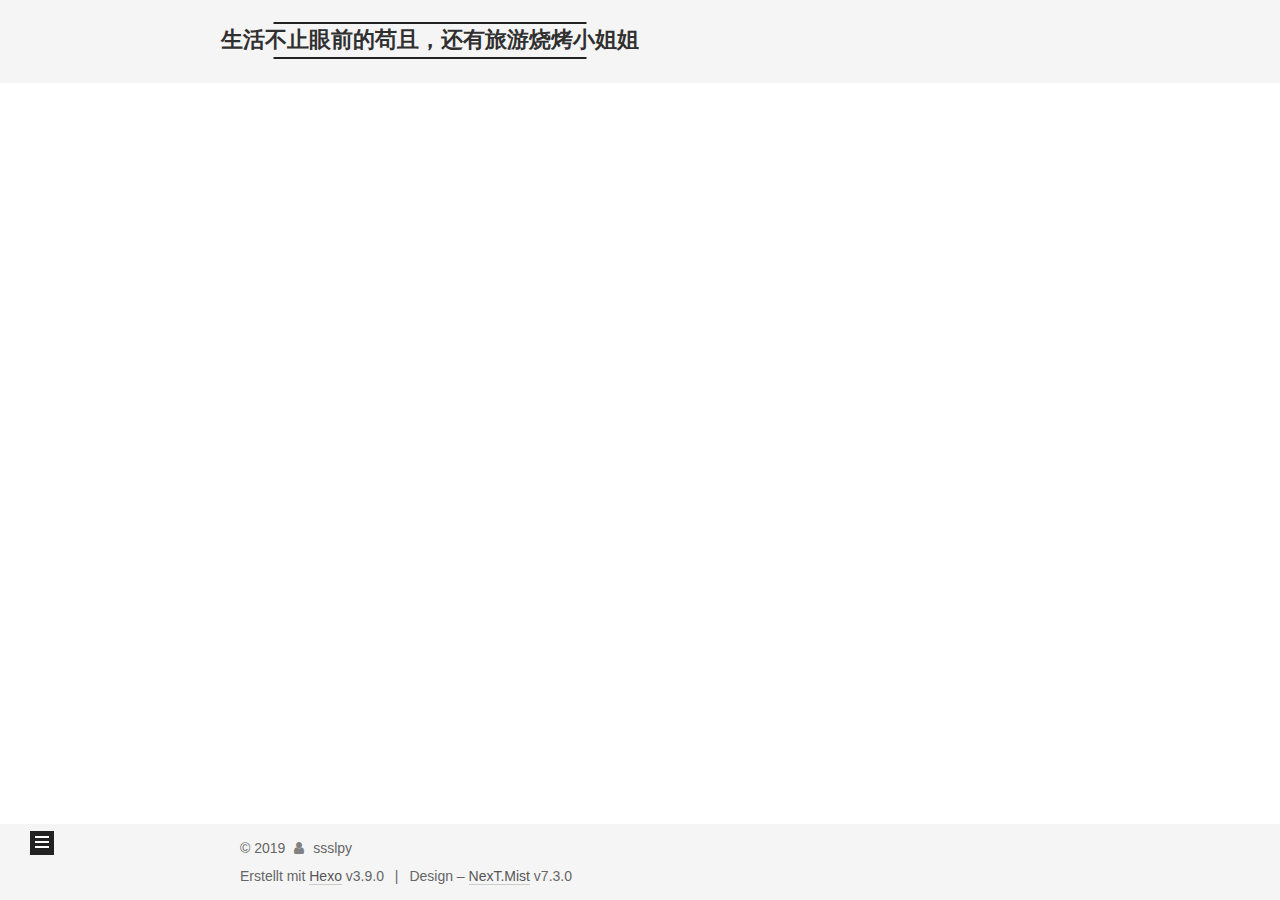
==== commit 1aa7ee21: "Site updated: 2019-08-04 19:13:58" ====
--- a/archives/index.html
+++ b/archives/index.html
@@ -58,12 +58,12 @@
 </script>
 
   <meta property="og:type" content="website">
-<meta property="og:title" content="Hexo">
+<meta property="og:title" content="生活不止眼前的苟且，还有旅游烧烤小姐姐">
 <meta property="og:url" content="https://ssslpy.github.io/archives/index.html">
-<meta property="og:site_name" content="Hexo">
+<meta property="og:site_name" content="生活不止眼前的苟且，还有旅游烧烤小姐姐">
 <meta property="og:locale" content="default">
 <meta name="twitter:card" content="summary">
-<meta name="twitter:title" content="Hexo">
+<meta name="twitter:title" content="生活不止眼前的苟且，还有旅游烧烤小姐姐">
   <link rel="canonical" href="https://ssslpy.github.io/archives/">
 
 
@@ -73,7 +73,7 @@
   };
 </script>
 
-  <title>Archiv | Hexo</title>
+  <title>Archiv | 生活不止眼前的苟且，还有旅游烧烤小姐姐</title>
   
 
 
@@ -122,7 +122,7 @@
     <div class="custom-logo-site-title">
       <a href="/" class="brand" rel="start">
         <span class="logo-line-before"><i></i></span>
-        <span class="site-title">Hexo</span>
+        <span class="site-title">生活不止眼前的苟且，还有旅游烧烤小姐姐</span>
         <span class="logo-line-after"><i></i></span>
       </a>
     </div>
--- a/css/main.css
+++ b/css/main.css
@@ -876,8 +876,8 @@
   display: inline-block;
   padding: 0 20px;
   font-size: 0.875em;
-  color: #fff;
-  background: #222;
+  color: #555;
+  background: transparent;
   border: 2px solid #222;
   text-decoration: none;
   border-radius: 0;
@@ -1029,7 +1029,7 @@
 }
 .site-meta {
   margin: 0;
-  text-align: center;
+  text-align: left;
 }
 @media (max-width: 767px) {
   .site-meta {
@@ -1040,13 +1040,13 @@
   position: relative;
   display: inline-block;
   padding: 0 40px;
-  color: #fff;
+  color: #222;
   background: #222;
   border-bottom: none;
   line-height: 1.375em;
 }
 .brand:hover {
-  color: #fff;
+  color: #222;
 }
 .logo {
   display: inline-block;
@@ -1529,7 +1529,7 @@
   width: 4px;
   height: 4px;
   border-radius: 50%;
-  background: #50f7b6;
+  background: #4096c9;
 }
 .feed-link,
 .chat {
@@ -1839,7 +1839,7 @@
 .page-archive .posts-collapse {
   position: relative;
   z-index: 1010;
-  margin-left: 55px;
+  margin-left: 0;
 }
 @media (max-width: 767px) {
   .page-archive .posts-collapse {
@@ -2170,78 +2170,140 @@
 .tag-cloud a:hover {
   color: #222 !important;
 }
-@media (max-width: 767px) {
-  .header-inner,
-  .container .main-inner,
-  .footer-inner {
+a {
+  border-bottom-color: #ccc;
+}
+hr {
+  margin: 20px 0;
+  height: 2px;
+}
+.main-inner {
+  margin-top: 80px;
+}
+.header {
+  background: #f5f5f5;
+}
+.header-inner {
+  padding: 20px 0;
+  display: flex;
+  align-items: center;
+  justify-content: center;
+}
+.header-inner::before,
+.header-inner::after {
+  content: " ";
+  display: table;
+}
+.header-inner::after {
+  clear: both;
+}
+@media (max-width: 767px) {
+  .header-inner {
+    display: block;
     width: auto;
-  }
-}
-@media (max-width: 767px) {
-  .header-inner {
-    padding: 50px 0 35px;
-  }
-}
-embed {
+    padding: 10px;
+  }
+}
+.site-meta {
+  float: left;
+  margin-left: -20px;
+  line-height: normal;
+}
+@media (max-width: 767px) {
+  .site-meta {
+    margin-left: 10px;
+  }
+}
+.site-meta .brand {
+  padding: 2px 1px;
+  background: none;
+}
+@media (max-width: 767px) {
+  .site-meta .brand {
+    display: block;
+  }
+}
+.site-meta .logo {
+  display: none;
+}
+.site-meta .site-title {
+  font-weight: bolder;
+}
+.logo-line-before,
+.logo-line-after {
   display: block;
-  margin: 0px auto 25px auto;
-}
-.custom-logo .site-meta-headline {
-  text-align: center;
-}
-.custom-logo .brand {
-  background: none;
-}
-.custom-logo .site-title {
-  margin: 10px auto 0;
-  color: #222;
-}
-.custom-logo .site-title a {
-  border: none;
-}
-.custom-logo-image {
+  overflow: hidden;
   margin: 0 auto;
-  padding: 5px;
-  max-width: 150px;
-  background: #fff;
+  width: 75%;
+}
+@media (max-width: 767px) {
+  .logo-line-before,
+  .logo-line-after {
+    display: none;
+  }
+}
+.logo-line-before i,
+.logo-line-after i {
+  position: relative;
+  display: block;
+  height: 2px;
+  background: #222;
+}
+@media (max-width: 767px) {
+  .logo-line-before i,
+  .logo-line-after i {
+    height: 3px;
+  }
+}
+.use-motion .logo-line-before i {
+  left: -100%;
+}
+.use-motion .logo-line-after i {
+  right: -100%;
+}
+.site-subtitle {
+  display: none;
+}
+.site-brand-wrapper {
+  flex-shrink: 0;
+}
+.site-nav-toggle {
+  position: static;
+  float: right;
+  top: 10px;
+}
+.site-nav {
+  flex-grow: 1;
 }
 @media (max-width: 767px) {
   .site-nav {
-    left: 0;
-    margin: 0;
-    width: 100%;
-    padding: 0;
-    background: #fff;
-    border-bottom: 1px solid #ddd;
-    z-index: 1030;
-  }
-}
-.site-nav-toggle {
-  top: 50px;
-}
-@media (max-width: 767px) {
-  .menu {
-    text-align: left;
+    transform: translateY(10px);
   }
 }
 .menu-item-active a,
 .menu .menu-item a:hover,
 .menu .menu-item span.exturl:hover {
-  border-bottom-color: #222 !important;
-  color: #222;
-}
-@media (max-width: 767px) {
-  .menu-item-active a,
-  .menu .menu-item a:hover,
-  .menu .menu-item span.exturl:hover {
-    border-bottom: 1px dotted #ddd !important;
-  }
+  background: #e1e1e1;
+}
+.menu {
+  margin: 0;
+}
+@media (max-width: 767px) {
+  .menu {
+    margin: 10px 0;
+    padding: 0;
+  }
+}
+.menu br {
+  display: none;
+}
+.menu .menu-item {
+  margin: 0;
 }
 @media (max-width: 767px) {
   .menu .menu-item {
     display: block;
-    margin: 0 10px;
-    vertical-align: top;
+    margin-top: 5px;
   }
 }
 .menu .menu-item .badge {
@@ -2250,9 +2312,12 @@
   margin-left: 5px;
   font-weight: 700;
   line-height: 1;
+  color: #555;
   text-align: center;
   white-space: nowrap;
-  background-color: #eee;
+  background-color: #fff;
+  border-radius: 10px;
+  text-shadow: 1px 1px 0px rgba(0,0,0,0.1);
 }
 @media (max-width: 767px) {
   .menu .menu-item .badge {
@@ -2260,32 +2325,98 @@
     margin: 0.35em 0 0 0;
   }
 }
-@media (max-width: 767px) {
-  .menu .menu-item br {
-    display: none;
-  }
+.menu .menu-item a,
+.menu .menu-item span.exturl {
+  padding: 0 10px;
+  border: none;
+  border-radius: 2px;
+  transition-property: background;
 }
 @media (max-width: 767px) {
   .menu .menu-item a,
   .menu .menu-item span.exturl {
-    padding: 5px 10px;
+    text-align: left;
   }
 }
 @media (hover: none) {
   .menu .menu-item a:hover,
   .menu .menu-item span.exturl:hover {
-    border-bottom-color: transparent !important;
-  }
-}
-@media (min-width: 768px) and (max-width: 991px) {
-  .menu .menu-item .fa {
-    width: 100%;
-  }
-}
-@media (min-width: 992px) {
-  .menu .menu-item .fa {
-    width: 100%;
-  }
+    background: none;
+  }
+}
+.menu a::before {
+  display: none;
+}
+@media (max-width: 767px) {
+  .menu a::before {
+    display: block;
+  }
+}
+@media (max-width: 767px) {
+  .menu {
+    float: none;
+  }
+}
+.posts-expand {
+  padding-top: 0;
+}
+.posts-expand .post-title,
+.posts-expand .post-meta {
+  text-align: left;
+}
+@media (max-width: 767px) {
+  .posts-expand .post-title,
+  .posts-expand .post-meta {
+    text-align: center;
+  }
+}
+.posts-expand .post-eof {
+  display: none;
+}
+.posts-expand .post {
+  margin-top: 120px;
+}
+.posts-expand .post:first-child {
+  margin-top: 0;
+}
+.posts-expand .post-meta {
+  margin-top: 5px;
+  margin-bottom: 20px;
+}
+.posts-expand .post-title:hover::before {
+  background: #222;
+}
+.posts-expand .post-body img {
+  margin-left: 0;
+}
+.posts-expand .post-tags {
+  text-align: left;
+}
+.posts-expand .post-tags a {
+  padding: 1px 5px;
+  background: #f5f5f5;
+  border-bottom: none;
+}
+.posts-expand .post-tags a:hover {
+  background: #ccc;
+}
+.posts-expand .post-nav {
+  margin-top: 40px;
+}
+.post-button {
+  margin-top: 20px;
+  text-align: left;
+}
+.post-button a {
+  padding: 0;
+  font-size: 0.875em;
+  background: none;
+  border: none;
+  border-bottom: 2px solid #666;
+  transition-property: border;
+}
+.post-button a:hover {
+  border-bottom-color: #222;
 }
 .sidebar {
   right: auto;
@@ -2305,3 +2436,52 @@
 .links-of-blogroll-inline .links-of-blogroll-item {
   display: inline-block;
 }
+.btn {
+  padding: 0 10px;
+  border-width: 2px;
+  border-radius: 0;
+}
+.headband {
+  display: none;
+}
+@media (max-width: 767px) {
+  .container .main-inner {
+    width: auto;
+  }
+}
+.page-post-detail .post-title,
+.page-post-detail .post-meta {
+  text-align: center;
+}
+.page-post-detail .post-title::before {
+  display: none;
+}
+.page-post-detail .post-meta {
+  margin-bottom: 60px;
+}
+.pagination {
+  margin: 120px 0 0;
+  text-align: left;
+}
+@media (max-width: 767px) {
+  .pagination {
+    margin: 80px 10px 0;
+    text-align: center;
+  }
+}
+.footer {
+  margin-top: 80px;
+  padding: 10px 0;
+  background: #f5f5f5;
+  color: #666;
+}
+.footer-inner {
+  margin: 0 auto;
+  text-align: left;
+}
+@media (max-width: 767px) {
+  .footer-inner {
+    width: auto;
+    text-align: center;
+  }
+}
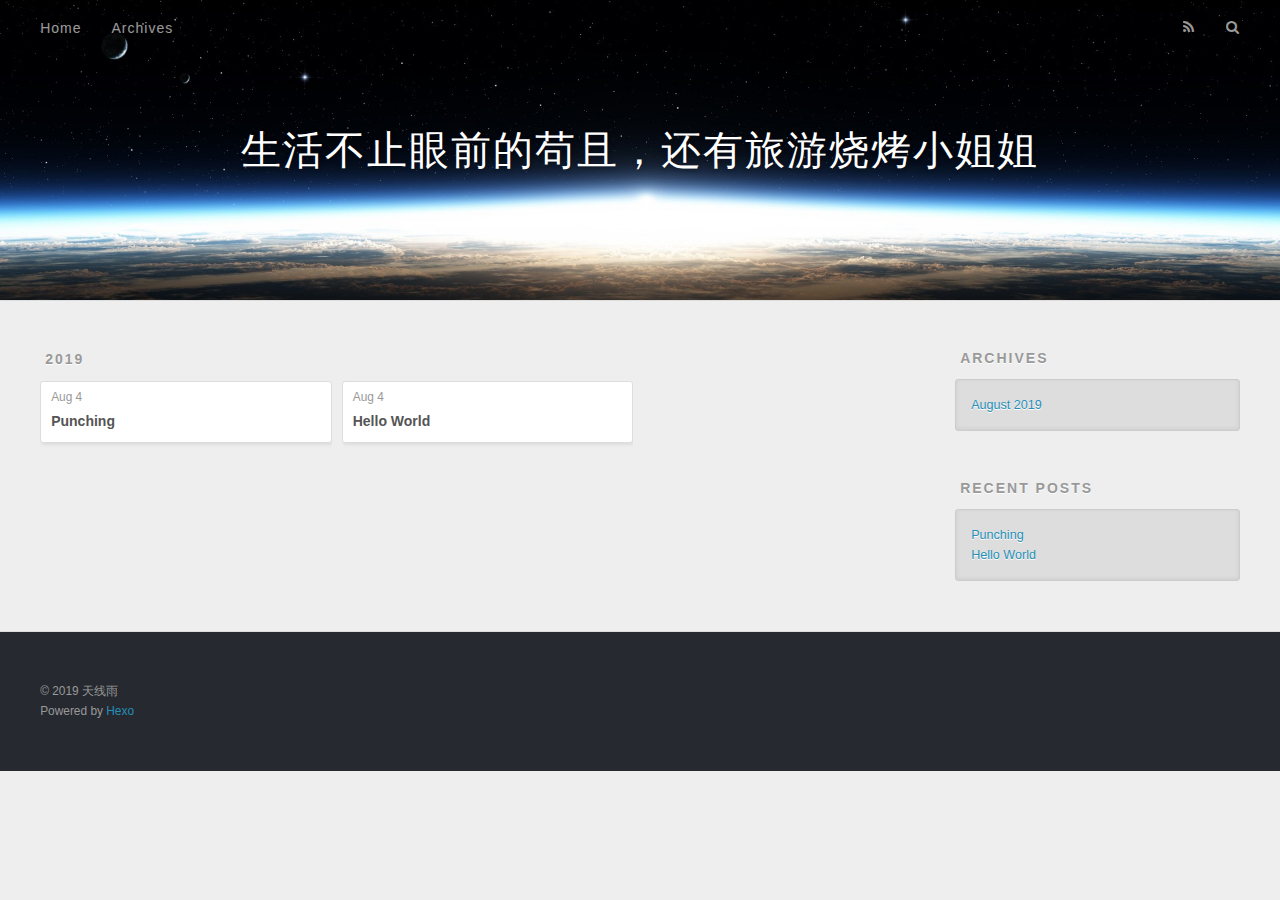
==== commit 271505ed: "Site updated: 2019-08-04 19:58:04" ====
--- a/archives/index.html
+++ b/archives/index.html
@@ -1,62 +1,12 @@
 <!DOCTYPE html>
+<html>
+<head><meta name="generator" content="Hexo 3.9.0">
+  <meta charset="utf-8">
+  
 
-
-
-
-
-<html class="theme-next mist use-motion" lang="">
-<head>
-  <meta charset="UTF-8">
-<meta name="generator" content="Hexo 3.9.0">
-<meta name="viewport" content="width=device-width, initial-scale=1, maximum-scale=2">
-<meta name="theme-color" content="#222">
-<meta http-equiv="X-UA-Compatible" content="IE=edge">
-  <link rel="apple-touch-icon" sizes="180x180" href="/images/apple-touch-icon-next.png?v=7.3.0">
-  <link rel="icon" type="image/png" sizes="32x32" href="/images/favicon-32x32-next.png?v=7.3.0">
-  <link rel="icon" type="image/png" sizes="16x16" href="/images/favicon-16x16-next.png?v=7.3.0">
-  <link rel="mask-icon" href="/images/logo.svg?v=7.3.0" color="#222">
-
-<link rel="stylesheet" href="/css/main.css?v=7.3.0">
-
-
-<link rel="stylesheet" href="/lib/font-awesome/css/font-awesome.min.css?v=4.7.0">
-
-
-<script id="hexo.configurations">
-  var NexT = window.NexT || {};
-  var CONFIG = {
-    root: '/',
-    scheme: 'Mist',
-    version: '7.3.0',
-    sidebar: {"position":"left","display":"post","offset":12,"onmobile":false},
-    back2top: {"enable":true,"sidebar":false,"scrollpercent":false},
-    copycode: {"enable":false,"show_result":false,"style":null},
-    fancybox: false,
-    mediumzoom: false,
-    lazyload: false,
-    pangu: false,
-    algolia: {
-      applicationID: '',
-      apiKey: '',
-      indexName: '',
-      hits: {"per_page":10},
-      labels: {"input_placeholder":"Search for Posts","hits_empty":"We didn't find any results for the search: ${query}","hits_stats":"${hits} results found in ${time} ms"}
-    },
-    localsearch: {"enable":false,"trigger":"auto","top_n_per_article":1,"unescape":false,"preload":false},
-    search: {
-      root: '/',
-      path: ''
-    },
-    tabs: true,
-    motion: {"enable":true,"async":false,"transition":{"post_block":"fadeIn","post_header":"slideDownIn","post_body":"slideDownIn","coll_header":"slideLeftIn","sidebar":"slideUpIn"}},
-    translation: {
-      copy_button: 'Kopieren',
-      copy_success: 'Kopiert',
-      copy_failure: 'Kopieren fehlgeschlagen'
-    }
-  };
-</script>
-
+  
+  <title>Archives | 生活不止眼前的苟且，还有旅游烧烤小姐姐</title>
+  <meta name="viewport" content="width=device-width, initial-scale=1, maximum-scale=1">
   <meta property="og:type" content="website">
 <meta property="og:title" content="生活不止眼前的苟且，还有旅游烧烤小姐姐">
 <meta property="og:url" content="https://ssslpy.github.io/archives/index.html">
@@ -64,342 +14,180 @@
 <meta property="og:locale" content="default">
 <meta name="twitter:card" content="summary">
 <meta name="twitter:title" content="生活不止眼前的苟且，还有旅游烧烤小姐姐">
-  <link rel="canonical" href="https://ssslpy.github.io/archives/">
-
-
-<script id="page.configurations">
-  CONFIG.page = {
-    sidebar: "",
-  };
-</script>
-
-  <title>Archiv | 生活不止眼前的苟且，还有旅游烧烤小姐姐</title>
   
-
-
-
-
-
-
-
-
-  <noscript>
-  <style>
-  .use-motion .motion-element,
-  .use-motion .brand,
-  .use-motion .menu-item,
-  .sidebar-inner,
-  .use-motion .post-block,
-  .use-motion .pagination,
-  .use-motion .comments,
-  .use-motion .post-header,
-  .use-motion .post-body,
-  .use-motion .collection-title { opacity: initial; }
-
-  .use-motion .logo,
-  .use-motion .site-title,
-  .use-motion .site-subtitle {
-    opacity: initial;
-    top: initial;
-  }
-
-  .use-motion .logo-line-before i { left: initial; }
-  .use-motion .logo-line-after i { right: initial; }
-  </style>
-</noscript>
-
+    <link rel="alternate" href="/atom.xml" title="生活不止眼前的苟且，还有旅游烧烤小姐姐" type="application/atom+xml">
+  
+  
+    <link rel="icon" href="/favicon.png">
+  
+  
+    <link href="//fonts.googleapis.com/css?family=Source+Code+Pro" rel="stylesheet" type="text/css">
+  
+  <link rel="stylesheet" href="/css/style.css">
 </head>
-
-<body itemscope itemtype="http://schema.org/WebPage" lang="default">
-
-  <div class="container sidebar-position-left page-archive">
-    <div class="headband"></div>
-
-    <header id="header" class="header" itemscope itemtype="http://schema.org/WPHeader">
-      <div class="header-inner"><div class="site-brand-wrapper">
-  <div class="site-meta">
-
-    <div class="custom-logo-site-title">
-      <a href="/" class="brand" rel="start">
-        <span class="logo-line-before"><i></i></span>
-        <span class="site-title">生活不止眼前的苟且，还有旅游烧烤小姐姐</span>
-        <span class="logo-line-after"><i></i></span>
-      </a>
+</html>
+<body>
+  <div id="container">
+    <div id="wrap">
+      <header id="header">
+  <div id="banner"></div>
+  <div id="header-outer" class="outer">
+    <div id="header-title" class="inner">
+      <h1 id="logo-wrap">
+        <a href="/" id="logo">生活不止眼前的苟且，还有旅游烧烤小姐姐</a>
+      </h1>
+      
+    </div>
+    <div id="header-inner" class="inner">
+      <nav id="main-nav">
+        <a id="main-nav-toggle" class="nav-icon"></a>
+        
+          <a class="main-nav-link" href="/">Home</a>
+        
+          <a class="main-nav-link" href="/archives">Archives</a>
+        
+      </nav>
+      <nav id="sub-nav">
+        
+          <a id="nav-rss-link" class="nav-icon" href="/atom.xml" title="RSS Feed"></a>
+        
+        <a id="nav-search-btn" class="nav-icon" title="Search"></a>
+      </nav>
+      <div id="search-form-wrap">
+        <form action="//google.com/search" method="get" accept-charset="UTF-8" class="search-form"><input type="search" name="q" class="search-form-input" placeholder="Search"><button type="submit" class="search-form-submit">&#xF002;</button><input type="hidden" name="sitesearch" value="https://ssslpy.github.io"></form>
+      </div>
     </div>
   </div>
-
-  <div class="site-nav-toggle">
-    <button aria-label="Navigationsleiste an/ausschalten">
-      <span class="btn-bar"></span>
-      <span class="btn-bar"></span>
-      <span class="btn-bar"></span>
-    </button>
-  </div>
-</div>
-
-
-
-<nav class="site-nav">
-    <ul id="menu" class="menu">
-        
-        
-        
-          
-          <li class="menu-item menu-item-home">
-      
-    
-
-    <a href="/" rel="section"><i class="menu-item-icon fa fa-fw fa-home"></i> <br>Startseite</a>
-
-  </li>
-        
-        
-        
-          
-          <li class="menu-item menu-item-archives menu-item-active">
-      
-    
-
-    <a href="/archives/" rel="section"><i class="menu-item-icon fa fa-fw fa-archive"></i> <br>Archiv</a>
-
-  </li>
-    </ul>
-    
-
+</header>
+      <div class="outer">
+        <section id="main">
+  
+  
     
     
       
       
+      <section class="archives-wrap">
+        <div class="archive-year-wrap">
+          <a href="/archives/2019" class="archive-year">2019</a>
+        </div>
+        <div class="archives">
     
+    <article class="archive-article archive-type-post">
+  <div class="archive-article-inner">
+    <header class="archive-article-header">
+      <a href="/2019/08/04/Punching/" class="archive-article-date">
+  <time datetime="2019-08-04T11:16:09.000Z" itemprop="datePublished">Aug 4</time>
+</a>
       
+  
+    <h1 itemprop="name">
+      <a class="archive-article-title" href="/2019/08/04/Punching/">Punching</a>
+    </h1>
+  
+
+    </header>
+  </div>
+</article>
+  
+    
+    
+    <article class="archive-article archive-type-post">
+  <div class="archive-article-inner">
+    <header class="archive-article-header">
+      <a href="/2019/08/04/hello-world/" class="archive-article-date">
+  <time datetime="2019-08-04T07:32:28.800Z" itemprop="datePublished">Aug 4</time>
+</a>
       
-    
+  
+    <h1 itemprop="name">
+      <a class="archive-article-title" href="/2019/08/04/hello-world/">Hello World</a>
+    </h1>
+  
+
+    </header>
+  </div>
+</article>
+  
+  
+    </div></section>
+  
+
+
+</section>
+        
+          <aside id="sidebar">
+  
     
 
   
-
-</nav>
-
-</div>
-    </header>
-
     
 
+  
+    
+  
+    
+  <div class="widget-wrap">
+    <h3 class="widget-title">Archives</h3>
+    <div class="widget">
+      <ul class="archive-list"><li class="archive-list-item"><a class="archive-list-link" href="/archives/2019/08/">August 2019</a></li></ul>
+    </div>
+  </div>
 
-    <main id="main" class="main">
-      <div class="main-inner">
-        <div class="content-wrap">
-          <div id="content" class="content">
-            
 
   
+    
+  <div class="widget-wrap">
+    <h3 class="widget-title">Recent Posts</h3>
+    <div class="widget">
+      <ul>
+        
+          <li>
+            <a href="/2019/08/04/Punching/">Punching</a>
+          </li>
+        
+          <li>
+            <a href="/2019/08/04/hello-world/">Hello World</a>
+          </li>
+        
+      </ul>
+    </div>
+  </div>
+
   
+</aside>
+        
+      </div>
+      <footer id="footer">
   
-  <div class="post-block archive">
-    <div id="posts" class="posts-collapse">
-      <span class="archive-move-on"></span>
-      <span class="archive-page-counter">
-        
-        
-        
-          
-        
-        Öhm..! Ein Artikel. Bleib dran.
-      </span>
-      
+  <div class="outer">
+    <div id="footer-info" class="inner">
+      &copy; 2019 天线雨<br>
+      Powered by <a href="http://hexo.io/" target="_blank">Hexo</a>
+    </div>
+  </div>
+</footer>
+    </div>
+    <nav id="mobile-nav">
+  
+    <a href="/" class="mobile-nav-link">Home</a>
+  
+    <a href="/archives" class="mobile-nav-link">Archives</a>
+  
+</nav>
+    
 
-        
-        
-        
+<script src="//ajax.googleapis.com/ajax/libs/jquery/2.0.3/jquery.min.js"></script>
 
-        
-          
-          <div class="collection-title">
-            <h1 class="archive-year" id="archive-year-2019">2019</h1>
-          </div>
-        
-        
 
-        
+  <link rel="stylesheet" href="/fancybox/jquery.fancybox.css">
+  <script src="/fancybox/jquery.fancybox.pack.js"></script>
 
-  <article class="post post-type-normal" itemscope itemtype="http://schema.org/Article">
-    <header class="post-header">
 
-      <h2 class="post-title">
-          <a class="post-title-link" href="/2019/08/04/hello-world/" itemprop="url">
-            
-              <span itemprop="name">Hello World</span>
-            
-          </a>
-        
-      </h2>
-
-      <div class="post-meta">
-        <time class="post-time" itemprop="dateCreated"
-              datetime="2019-08-04T15:32:28+08:00"
-              content="2019-08-04">
-          08-04
-        </time>
-      </div>
-
-    </header>
-  </article>
+<script src="/js/script.js"></script>
 
 
 
-      
-
-    </div>
   </div>
-  
-  
-  
-
-  
-
-
-
-          </div>
-          
-
-        </div>
-          
-  
-  <div class="sidebar-toggle">
-    <div class="sidebar-toggle-line-wrap">
-      <span class="sidebar-toggle-line sidebar-toggle-line-first"></span>
-      <span class="sidebar-toggle-line sidebar-toggle-line-middle"></span>
-      <span class="sidebar-toggle-line sidebar-toggle-line-last"></span>
-    </div>
-  </div>
-
-  <aside id="sidebar" class="sidebar">
-    <div class="sidebar-inner">
-
-      <div class="site-overview-wrap sidebar-panel sidebar-panel-active">
-        <div class="site-overview">
-
-          <div class="site-author motion-element" itemprop="author" itemscope itemtype="http://schema.org/Person">
-  <p class="site-author-name" itemprop="name">ssslpy</p>
-  <div class="site-description motion-element" itemprop="description"></div>
-</div>
-  <nav class="site-state motion-element">
-      <div class="site-state-item site-state-posts">
-        
-          <a href="/archives/">
-        
-          <span class="site-state-item-count">1</span>
-          <span class="site-state-item-name">Artikel</span>
-        </a>
-      </div>
-    
-  </nav>
-
-
-
-        </div>
-      </div>
-
-    </div>
-  </aside>
-  <div id="sidebar-dimmer"></div>
-
-
-      </div>
-    </main>
-
-    <footer id="footer" class="footer">
-      <div class="footer-inner">
-        <div class="copyright">&copy; <span itemprop="copyrightYear">2019</span>
-  <span class="with-love" id="animate">
-    <i class="fa fa-user"></i>
-  </span>
-  <span class="author" itemprop="copyrightHolder">ssslpy</span>
-</div>
-  <div class="powered-by">Erstellt mit  <a href="https://hexo.io" class="theme-link" rel="noopener" target="_blank">Hexo</a> v3.9.0</div>
-  <span class="post-meta-divider">|</span>
-  <div class="theme-info">Design – <a href="https://theme-next.org" class="theme-link" rel="noopener" target="_blank">NexT.Mist</a> v7.3.0</div>
-
-        
-
-
-
-
-
-
-
-
-        
-      </div>
-    </footer>
-      <div class="back-to-top">
-        <i class="fa fa-arrow-up"></i>
-      </div>
-
-    
-
-  </div>
-
-  
-  <script src="/lib/jquery/index.js?v=3.4.1"></script>
-  <script src="/lib/velocity/velocity.min.js?v=1.2.1"></script>
-  <script src="/lib/velocity/velocity.ui.min.js?v=1.2.1"></script>
-
-  <script src="/js/utils.js?v=7.3.0"></script>
-  <script src="/js/motion.js?v=7.3.0"></script>
-
-  
-  <script src="/js/schemes/muse.js?v=7.3.0"></script>
-
-
-
-  
-
-  <script src="/js/next-boot.js?v=7.3.0"></script>
-
-  
-
-  
-
-  
-
-
-  
-
-
-
-
-
-
-
-
-
-
-
-
-
-
-
-
-
-
-
-
-
-
-
-
-
-
-
-
-
-
-
-
-
-
-
-
 </body>
-</html>
+</html>--- a/css/style.css
+++ b/css/style.css
@@ -0,0 +1,1374 @@
+body {
+  width: 100%;
+}
+body:before,
+body:after {
+  content: "";
+  display: table;
+}
+body:after {
+  clear: both;
+}
+html,
+body,
+div,
+span,
+applet,
+object,
+iframe,
+h1,
+h2,
+h3,
+h4,
+h5,
+h6,
+p,
+blockquote,
+pre,
+a,
+abbr,
+acronym,
+address,
+big,
+cite,
+code,
+del,
+dfn,
+em,
+img,
+ins,
+kbd,
+q,
+s,
+samp,
+small,
+strike,
+strong,
+sub,
+sup,
+tt,
+var,
+dl,
+dt,
+dd,
+ol,
+ul,
+li,
+fieldset,
+form,
+label,
+legend,
+table,
+caption,
+tbody,
+tfoot,
+thead,
+tr,
+th,
+td {
+  margin: 0;
+  padding: 0;
+  border: 0;
+  outline: 0;
+  font-weight: inherit;
+  font-style: inherit;
+  font-family: inherit;
+  font-size: 100%;
+  vertical-align: baseline;
+}
+body {
+  line-height: 1;
+  color: #000;
+  background: #fff;
+}
+ol,
+ul {
+  list-style: none;
+}
+table {
+  border-collapse: separate;
+  border-spacing: 0;
+  vertical-align: middle;
+}
+caption,
+th,
+td {
+  text-align: left;
+  font-weight: normal;
+  vertical-align: middle;
+}
+a img {
+  border: none;
+}
+input,
+button {
+  margin: 0;
+  padding: 0;
+}
+input::-moz-focus-inner,
+button::-moz-focus-inner {
+  border: 0;
+  padding: 0;
+}
+@font-face {
+  font-family: FontAwesome;
+  font-style: normal;
+  font-weight: normal;
+  src: url("fonts/fontawesome-webfont.eot?v=#4.0.3");
+  src: url("fonts/fontawesome-webfont.eot?#iefix&v=#4.0.3") format("embedded-opentype"), url("fonts/fontawesome-webfont.woff?v=#4.0.3") format("woff"), url("fonts/fontawesome-webfont.ttf?v=#4.0.3") format("truetype"), url("fonts/fontawesome-webfont.svg#fontawesomeregular?v=#4.0.3") format("svg");
+}
+html,
+body,
+#container {
+  height: 100%;
+}
+body {
+  background: #eee;
+  font: 14px -apple-system, BlinkMacSystemFont, "Segoe UI", "Roboto", "Oxygen", "Ubuntu", "Cantarell", "Fira Sans", "Droid Sans", "Helvetica Neue", sans-serif;
+  -webkit-text-size-adjust: 100%;
+}
+.outer {
+  max-width: 1220px;
+  margin: 0 auto;
+  padding: 0 20px;
+}
+.outer:before,
+.outer:after {
+  content: "";
+  display: table;
+}
+.outer:after {
+  clear: both;
+}
+.inner {
+  display: inline;
+  float: left;
+  width: 98.33333333333333%;
+  margin: 0 0.833333333333333%;
+}
+.left,
+.alignleft {
+  float: left;
+}
+.right,
+.alignright {
+  float: right;
+}
+.clear {
+  clear: both;
+}
+#container {
+  position: relative;
+}
+.mobile-nav-on {
+  overflow: hidden;
+}
+#wrap {
+  height: 100%;
+  width: 100%;
+  position: absolute;
+  top: 0;
+  left: 0;
+  -webkit-transition: 0.2s ease-out;
+  -moz-transition: 0.2s ease-out;
+  -ms-transition: 0.2s ease-out;
+  transition: 0.2s ease-out;
+  z-index: 1;
+  background: #eee;
+}
+.mobile-nav-on #wrap {
+  left: 280px;
+}
+@media screen and (min-width: 768px) {
+  #main {
+    display: inline;
+    float: left;
+    width: 73.33333333333333%;
+    margin: 0 0.833333333333333%;
+  }
+}
+.article-date,
+.article-category-link,
+.archive-year,
+.widget-title {
+  text-decoration: none;
+  text-transform: uppercase;
+  letter-spacing: 2px;
+  color: #999;
+  margin-bottom: 1em;
+  margin-left: 5px;
+  line-height: 1em;
+  text-shadow: 0 1px #fff;
+  font-weight: bold;
+}
+.article-inner,
+.archive-article-inner {
+  background: #fff;
+  -webkit-box-shadow: 1px 2px 3px #ddd;
+  box-shadow: 1px 2px 3px #ddd;
+  border: 1px solid #ddd;
+  border-radius: 3px;
+}
+.article-entry h1,
+.widget h1 {
+  font-size: 2em;
+}
+.article-entry h2,
+.widget h2 {
+  font-size: 1.5em;
+}
+.article-entry h3,
+.widget h3 {
+  font-size: 1.3em;
+}
+.article-entry h4,
+.widget h4 {
+  font-size: 1.2em;
+}
+.article-entry h5,
+.widget h5 {
+  font-size: 1em;
+}
+.article-entry h6,
+.widget h6 {
+  font-size: 1em;
+  color: #999;
+}
+.article-entry hr,
+.widget hr {
+  border: 1px dashed #ddd;
+}
+.article-entry strong,
+.widget strong {
+  font-weight: bold;
+}
+.article-entry em,
+.widget em,
+.article-entry cite,
+.widget cite {
+  font-style: italic;
+}
+.article-entry sup,
+.widget sup,
+.article-entry sub,
+.widget sub {
+  font-size: 0.75em;
+  line-height: 0;
+  position: relative;
+  vertical-align: baseline;
+}
+.article-entry sup,
+.widget sup {
+  top: -0.5em;
+}
+.article-entry sub,
+.widget sub {
+  bottom: -0.2em;
+}
+.article-entry small,
+.widget small {
+  font-size: 0.85em;
+}
+.article-entry acronym,
+.widget acronym,
+.article-entry abbr,
+.widget abbr {
+  border-bottom: 1px dotted;
+}
+.article-entry ul,
+.widget ul,
+.article-entry ol,
+.widget ol,
+.article-entry dl,
+.widget dl {
+  margin: 0 20px;
+  line-height: 1.6em;
+}
+.article-entry ul ul,
+.widget ul ul,
+.article-entry ol ul,
+.widget ol ul,
+.article-entry ul ol,
+.widget ul ol,
+.article-entry ol ol,
+.widget ol ol {
+  margin-top: 0;
+  margin-bottom: 0;
+}
+.article-entry ul,
+.widget ul {
+  list-style: disc;
+}
+.article-entry ol,
+.widget ol {
+  list-style: decimal;
+}
+.article-entry dt,
+.widget dt {
+  font-weight: bold;
+}
+#header {
+  height: 300px;
+  position: relative;
+  border-bottom: 1px solid #ddd;
+}
+#header:before,
+#header:after {
+  content: "";
+  position: absolute;
+  left: 0;
+  right: 0;
+  height: 40px;
+}
+#header:before {
+  top: 0;
+  background: -webkit-linear-gradient(rgba(0,0,0,0.2), transparent);
+  background: -moz-linear-gradient(rgba(0,0,0,0.2), transparent);
+  background: -ms-linear-gradient(rgba(0,0,0,0.2), transparent);
+  background: linear-gradient(rgba(0,0,0,0.2), transparent);
+}
+#header:after {
+  bottom: 0;
+  background: -webkit-linear-gradient(transparent, rgba(0,0,0,0.2));
+  background: -moz-linear-gradient(transparent, rgba(0,0,0,0.2));
+  background: -ms-linear-gradient(transparent, rgba(0,0,0,0.2));
+  background: linear-gradient(transparent, rgba(0,0,0,0.2));
+}
+#header-outer {
+  height: 100%;
+  position: relative;
+}
+#header-inner {
+  position: relative;
+  overflow: hidden;
+}
+#banner {
+  position: absolute;
+  top: 0;
+  left: 0;
+  width: 100%;
+  height: 100%;
+  background: url("images/banner.jpg") center #000;
+  -webkit-background-size: cover;
+  -moz-background-size: cover;
+  background-size: cover;
+  z-index: -1;
+}
+#header-title {
+  text-align: center;
+  height: 40px;
+  position: absolute;
+  top: 50%;
+  left: 0;
+  margin-top: -20px;
+}
+#logo,
+#subtitle {
+  text-decoration: none;
+  color: #fff;
+  font-weight: 300;
+  text-shadow: 0 1px 4px rgba(0,0,0,0.3);
+}
+#logo {
+  font-size: 40px;
+  line-height: 40px;
+  letter-spacing: 2px;
+}
+#subtitle {
+  font-size: 16px;
+  line-height: 16px;
+  letter-spacing: 1px;
+}
+#subtitle-wrap {
+  margin-top: 16px;
+}
+#main-nav {
+  float: left;
+  margin-left: -15px;
+}
+.nav-icon,
+.main-nav-link {
+  float: left;
+  color: #fff;
+  opacity: 0.6;
+  text-decoration: none;
+  text-shadow: 0 1px rgba(0,0,0,0.2);
+  -webkit-transition: opacity 0.2s;
+  -moz-transition: opacity 0.2s;
+  -ms-transition: opacity 0.2s;
+  transition: opacity 0.2s;
+  display: block;
+  padding: 20px 15px;
+}
+.nav-icon:hover,
+.main-nav-link:hover {
+  opacity: 1;
+}
+.nav-icon {
+  font-family: FontAwesome;
+  text-align: center;
+  font-size: 14px;
+  width: 14px;
+  height: 14px;
+  padding: 20px 15px;
+  position: relative;
+  cursor: pointer;
+}
+.main-nav-link {
+  font-weight: 300;
+  letter-spacing: 1px;
+}
+@media screen and (max-width: 479px) {
+  .main-nav-link {
+    display: none;
+  }
+}
+#main-nav-toggle {
+  display: none;
+}
+#main-nav-toggle:before {
+  content: "\f0c9";
+}
+@media screen and (max-width: 479px) {
+  #main-nav-toggle {
+    display: block;
+  }
+}
+#sub-nav {
+  float: right;
+  margin-right: -15px;
+}
+#nav-rss-link:before {
+  content: "\f09e";
+}
+#nav-search-btn:before {
+  content: "\f002";
+}
+#search-form-wrap {
+  position: absolute;
+  top: 15px;
+  width: 150px;
+  height: 30px;
+  right: -150px;
+  opacity: 0;
+  -webkit-transition: 0.2s ease-out;
+  -moz-transition: 0.2s ease-out;
+  -ms-transition: 0.2s ease-out;
+  transition: 0.2s ease-out;
+}
+#search-form-wrap.on {
+  opacity: 1;
+  right: 0;
+}
+@media screen and (max-width: 479px) {
+  #search-form-wrap {
+    width: 100%;
+    right: -100%;
+  }
+}
+.search-form {
+  position: absolute;
+  top: 0;
+  left: 0;
+  right: 0;
+  background: #fff;
+  padding: 5px 15px;
+  border-radius: 15px;
+  -webkit-box-shadow: 0 0 10px rgba(0,0,0,0.3);
+  box-shadow: 0 0 10px rgba(0,0,0,0.3);
+}
+.search-form-input {
+  border: none;
+  background: none;
+  color: #555;
+  width: 100%;
+  font: 13px -apple-system, BlinkMacSystemFont, "Segoe UI", "Roboto", "Oxygen", "Ubuntu", "Cantarell", "Fira Sans", "Droid Sans", "Helvetica Neue", sans-serif;
+  outline: none;
+}
+.search-form-input::-webkit-search-results-decoration,
+.search-form-input::-webkit-search-cancel-button {
+  -webkit-appearance: none;
+}
+.search-form-submit {
+  position: absolute;
+  top: 50%;
+  right: 10px;
+  margin-top: -7px;
+  font: 13px FontAwesome;
+  border: none;
+  background: none;
+  color: #bbb;
+  cursor: pointer;
+}
+.search-form-submit:hover,
+.search-form-submit:focus {
+  color: #777;
+}
+.article {
+  margin: 50px 0;
+}
+.article-inner {
+  overflow: hidden;
+}
+.article-meta:before,
+.article-meta:after {
+  content: "";
+  display: table;
+}
+.article-meta:after {
+  clear: both;
+}
+.article-date {
+  float: left;
+}
+.article-category {
+  float: left;
+  line-height: 1em;
+  color: #ccc;
+  text-shadow: 0 1px #fff;
+  margin-left: 8px;
+}
+.article-category:before {
+  content: "\2022";
+}
+.article-category-link {
+  margin: 0 12px 1em;
+}
+.article-header {
+  padding: 20px 20px 0;
+}
+.article-title {
+  text-decoration: none;
+  font-size: 2em;
+  font-weight: bold;
+  color: #555;
+  line-height: 1.1em;
+  -webkit-transition: color 0.2s;
+  -moz-transition: color 0.2s;
+  -ms-transition: color 0.2s;
+  transition: color 0.2s;
+}
+a.article-title:hover {
+  color: #258fb8;
+}
+.article-entry {
+  color: #555;
+  padding: 0 20px;
+}
+.article-entry:before,
+.article-entry:after {
+  content: "";
+  display: table;
+}
+.article-entry:after {
+  clear: both;
+}
+.article-entry p,
+.article-entry table {
+  line-height: 1.6em;
+  margin: 1.6em 0;
+}
+.article-entry h1,
+.article-entry h2,
+.article-entry h3,
+.article-entry h4,
+.article-entry h5,
+.article-entry h6 {
+  font-weight: bold;
+}
+.article-entry h1,
+.article-entry h2,
+.article-entry h3,
+.article-entry h4,
+.article-entry h5,
+.article-entry h6 {
+  line-height: 1.1em;
+  margin: 1.1em 0;
+}
+.article-entry a {
+  color: #258fb8;
+  text-decoration: none;
+}
+.article-entry a:hover {
+  text-decoration: underline;
+}
+.article-entry ul,
+.article-entry ol,
+.article-entry dl {
+  margin-top: 1.6em;
+  margin-bottom: 1.6em;
+}
+.article-entry img,
+.article-entry video {
+  max-width: 100%;
+  height: auto;
+  display: block;
+  margin: auto;
+}
+.article-entry iframe {
+  border: none;
+}
+.article-entry table {
+  width: 100%;
+  border-collapse: collapse;
+  border-spacing: 0;
+}
+.article-entry th {
+  font-weight: bold;
+  border-bottom: 3px solid #ddd;
+  padding-bottom: 0.5em;
+}
+.article-entry td {
+  border-bottom: 1px solid #ddd;
+  padding: 10px 0;
+}
+.article-entry blockquote {
+  font-family: Georgia, "Times New Roman", serif;
+  font-size: 1.4em;
+  margin: 1.6em 20px;
+  text-align: center;
+}
+.article-entry blockquote footer {
+  font-size: 14px;
+  margin: 1.6em 0;
+  font-family: -apple-system, BlinkMacSystemFont, "Segoe UI", "Roboto", "Oxygen", "Ubuntu", "Cantarell", "Fira Sans", "Droid Sans", "Helvetica Neue", sans-serif;
+}
+.article-entry blockquote footer cite:before {
+  content: "—";
+  padding: 0 0.5em;
+}
+.article-entry .pullquote {
+  text-align: left;
+  width: 45%;
+  margin: 0;
+}
+.article-entry .pullquote.left {
+  margin-left: 0.5em;
+  margin-right: 1em;
+}
+.article-entry .pullquote.right {
+  margin-right: 0.5em;
+  margin-left: 1em;
+}
+.article-entry .caption {
+  color: #999;
+  display: block;
+  font-size: 0.9em;
+  margin-top: 0.5em;
+  position: relative;
+  text-align: center;
+}
+.article-entry .video-container {
+  position: relative;
+  padding-top: 56.25%;
+  height: 0;
+  overflow: hidden;
+}
+.article-entry .video-container iframe,
+.article-entry .video-container object,
+.article-entry .video-container embed {
+  position: absolute;
+  top: 0;
+  left: 0;
+  width: 100%;
+  height: 100%;
+  margin-top: 0;
+}
+.article-more-link a {
+  display: inline-block;
+  line-height: 1em;
+  padding: 6px 15px;
+  border-radius: 15px;
+  background: #eee;
+  color: #999;
+  text-shadow: 0 1px #fff;
+  text-decoration: none;
+}
+.article-more-link a:hover {
+  background: #258fb8;
+  color: #fff;
+  text-decoration: none;
+  text-shadow: 0 1px #1e7293;
+}
+.article-footer {
+  font-size: 0.85em;
+  line-height: 1.6em;
+  border-top: 1px solid #ddd;
+  padding-top: 1.6em;
+  margin: 0 20px 20px;
+}
+.article-footer:before,
+.article-footer:after {
+  content: "";
+  display: table;
+}
+.article-footer:after {
+  clear: both;
+}
+.article-footer a {
+  color: #999;
+  text-decoration: none;
+}
+.article-footer a:hover {
+  color: #555;
+}
+.article-tag-list-item {
+  float: left;
+  margin-right: 10px;
+}
+.article-tag-list-link:before {
+  content: "#";
+}
+.article-comment-link {
+  float: right;
+}
+.article-comment-link:before {
+  content: "\f075";
+  font-family: FontAwesome;
+  padding-right: 8px;
+}
+.article-share-link {
+  cursor: pointer;
+  float: right;
+  margin-left: 20px;
+}
+.article-share-link:before {
+  content: "\f064";
+  font-family: FontAwesome;
+  padding-right: 6px;
+}
+#article-nav {
+  position: relative;
+}
+#article-nav:before,
+#article-nav:after {
+  content: "";
+  display: table;
+}
+#article-nav:after {
+  clear: both;
+}
+@media screen and (min-width: 768px) {
+  #article-nav {
+    margin: 50px 0;
+  }
+  #article-nav:before {
+    width: 8px;
+    height: 8px;
+    position: absolute;
+    top: 50%;
+    left: 50%;
+    margin-top: -4px;
+    margin-left: -4px;
+    content: "";
+    border-radius: 50%;
+    background: #ddd;
+    -webkit-box-shadow: 0 1px 2px #fff;
+    box-shadow: 0 1px 2px #fff;
+  }
+}
+.article-nav-link-wrap {
+  text-decoration: none;
+  text-shadow: 0 1px #fff;
+  color: #999;
+  -webkit-box-sizing: border-box;
+  -moz-box-sizing: border-box;
+  box-sizing: border-box;
+  margin-top: 50px;
+  text-align: center;
+  display: block;
+}
+.article-nav-link-wrap:hover {
+  color: #555;
+}
+@media screen and (min-width: 768px) {
+  .article-nav-link-wrap {
+    width: 50%;
+    margin-top: 0;
+  }
+}
+@media screen and (min-width: 768px) {
+  #article-nav-newer {
+    float: left;
+    text-align: right;
+    padding-right: 20px;
+  }
+}
+@media screen and (min-width: 768px) {
+  #article-nav-older {
+    float: right;
+    text-align: left;
+    padding-left: 20px;
+  }
+}
+.article-nav-caption {
+  text-transform: uppercase;
+  letter-spacing: 2px;
+  color: #ddd;
+  line-height: 1em;
+  font-weight: bold;
+}
+#article-nav-newer .article-nav-caption {
+  margin-right: -2px;
+}
+.article-nav-title {
+  font-size: 0.85em;
+  line-height: 1.6em;
+  margin-top: 0.5em;
+}
+.article-share-box {
+  position: absolute;
+  display: none;
+  background: #fff;
+  -webkit-box-shadow: 1px 2px 10px rgba(0,0,0,0.2);
+  box-shadow: 1px 2px 10px rgba(0,0,0,0.2);
+  border-radius: 3px;
+  margin-left: -145px;
+  overflow: hidden;
+  z-index: 1;
+}
+.article-share-box.on {
+  display: block;
+}
+.article-share-input {
+  width: 100%;
+  background: none;
+  -webkit-box-sizing: border-box;
+  -moz-box-sizing: border-box;
+  box-sizing: border-box;
+  font: 14px -apple-system, BlinkMacSystemFont, "Segoe UI", "Roboto", "Oxygen", "Ubuntu", "Cantarell", "Fira Sans", "Droid Sans", "Helvetica Neue", sans-serif;
+  padding: 0 15px;
+  color: #555;
+  outline: none;
+  border: 1px solid #ddd;
+  border-radius: 3px 3px 0 0;
+  height: 36px;
+  line-height: 36px;
+}
+.article-share-links {
+  background: #eee;
+}
+.article-share-links:before,
+.article-share-links:after {
+  content: "";
+  display: table;
+}
+.article-share-links:after {
+  clear: both;
+}
+.article-share-twitter,
+.article-share-facebook,
+.article-share-pinterest,
+.article-share-google {
+  width: 50px;
+  height: 36px;
+  display: block;
+  float: left;
+  position: relative;
+  color: #999;
+  text-shadow: 0 1px #fff;
+}
+.article-share-twitter:before,
+.article-share-facebook:before,
+.article-share-pinterest:before,
+.article-share-google:before {
+  font-size: 20px;
+  font-family: FontAwesome;
+  width: 20px;
+  height: 20px;
+  position: absolute;
+  top: 50%;
+  left: 50%;
+  margin-top: -10px;
+  margin-left: -10px;
+  text-align: center;
+}
+.article-share-twitter:hover,
+.article-share-facebook:hover,
+.article-share-pinterest:hover,
+.article-share-google:hover {
+  color: #fff;
+}
+.article-share-twitter:before {
+  content: "\f099";
+}
+.article-share-twitter:hover {
+  background: #00aced;
+  text-shadow: 0 1px #008abe;
+}
+.article-share-facebook:before {
+  content: "\f09a";
+}
+.article-share-facebook:hover {
+  background: #3b5998;
+  text-shadow: 0 1px #2f477a;
+}
+.article-share-pinterest:before {
+  content: "\f0d2";
+}
+.article-share-pinterest:hover {
+  background: #cb2027;
+  text-shadow: 0 1px #a21a1f;
+}
+.article-share-google:before {
+  content: "\f0d5";
+}
+.article-share-google:hover {
+  background: #dd4b39;
+  text-shadow: 0 1px #be3221;
+}
+.article-gallery {
+  background: #000;
+  position: relative;
+}
+.article-gallery-photos {
+  position: relative;
+  overflow: hidden;
+}
+.article-gallery-img {
+  display: none;
+  max-width: 100%;
+}
+.article-gallery-img:first-child {
+  display: block;
+}
+.article-gallery-img.loaded {
+  position: absolute;
+  display: block;
+}
+.article-gallery-img img {
+  display: block;
+  max-width: 100%;
+  margin: 0 auto;
+}
+#comments {
+  background: #fff;
+  -webkit-box-shadow: 1px 2px 3px #ddd;
+  box-shadow: 1px 2px 3px #ddd;
+  padding: 20px;
+  border: 1px solid #ddd;
+  border-radius: 3px;
+  margin: 50px 0;
+}
+#comments a {
+  color: #258fb8;
+}
+.archives-wrap {
+  margin: 50px 0;
+}
+.archives:before,
+.archives:after {
+  content: "";
+  display: table;
+}
+.archives:after {
+  clear: both;
+}
+.archive-year-wrap {
+  margin-bottom: 1em;
+}
+.archives {
+  -webkit-column-gap: 10px;
+  -moz-column-gap: 10px;
+  column-gap: 10px;
+}
+@media screen and (min-width: 480px) and (max-width: 767px) {
+  .archives {
+    -webkit-column-count: 2;
+    -moz-column-count: 2;
+    column-count: 2;
+  }
+}
+@media screen and (min-width: 768px) {
+  .archives {
+    -webkit-column-count: 3;
+    -moz-column-count: 3;
+    column-count: 3;
+  }
+}
+.archive-article {
+  -webkit-column-break-inside: avoid;
+  page-break-inside: avoid;
+  overflow: hidden;
+  break-inside: avoid-column;
+}
+.archive-article-inner {
+  padding: 10px;
+  margin-bottom: 15px;
+}
+.archive-article-title {
+  text-decoration: none;
+  font-weight: bold;
+  color: #555;
+  -webkit-transition: color 0.2s;
+  -moz-transition: color 0.2s;
+  -ms-transition: color 0.2s;
+  transition: color 0.2s;
+  line-height: 1.6em;
+}
+.archive-article-title:hover {
+  color: #258fb8;
+}
+.archive-article-footer {
+  margin-top: 1em;
+}
+.archive-article-date {
+  color: #999;
+  text-decoration: none;
+  font-size: 0.85em;
+  line-height: 1em;
+  margin-bottom: 0.5em;
+  display: block;
+}
+#page-nav {
+  margin: 50px auto;
+  background: #fff;
+  -webkit-box-shadow: 1px 2px 3px #ddd;
+  box-shadow: 1px 2px 3px #ddd;
+  border: 1px solid #ddd;
+  border-radius: 3px;
+  text-align: center;
+  color: #999;
+  overflow: hidden;
+}
+#page-nav:before,
+#page-nav:after {
+  content: "";
+  display: table;
+}
+#page-nav:after {
+  clear: both;
+}
+#page-nav a,
+#page-nav span {
+  padding: 10px 20px;
+  line-height: 1;
+  height: 2ex;
+}
+#page-nav a {
+  color: #999;
+  text-decoration: none;
+}
+#page-nav a:hover {
+  background: #999;
+  color: #fff;
+}
+#page-nav .prev {
+  float: left;
+}
+#page-nav .next {
+  float: right;
+}
+#page-nav .page-number {
+  display: inline-block;
+}
+@media screen and (max-width: 479px) {
+  #page-nav .page-number {
+    display: none;
+  }
+}
+#page-nav .current {
+  color: #555;
+  font-weight: bold;
+}
+#page-nav .space {
+  color: #ddd;
+}
+#footer {
+  background: #262a30;
+  padding: 50px 0;
+  border-top: 1px solid #ddd;
+  color: #999;
+}
+#footer a {
+  color: #258fb8;
+  text-decoration: none;
+}
+#footer a:hover {
+  text-decoration: underline;
+}
+#footer-info {
+  line-height: 1.6em;
+  font-size: 0.85em;
+}
+.article-entry pre,
+.article-entry .highlight {
+  background: #2d2d2d;
+  margin: 0 -20px;
+  padding: 15px 20px;
+  border-style: solid;
+  border-color: #ddd;
+  border-width: 1px 0;
+  overflow: auto;
+  color: #ccc;
+  line-height: 22.400000000000002px;
+}
+.article-entry .highlight .gutter pre,
+.article-entry .gist .gist-file .gist-data .line-numbers {
+  color: #666;
+  font-size: 0.85em;
+}
+.article-entry pre,
+.article-entry code {
+  font-family: "Source Code Pro", Consolas, Monaco, Menlo, Consolas, monospace;
+}
+.article-entry code {
+  background: #eee;
+  text-shadow: 0 1px #fff;
+  padding: 0 0.3em;
+}
+.article-entry pre code {
+  background: none;
+  text-shadow: none;
+  padding: 0;
+}
+.article-entry .highlight pre {
+  border: none;
+  margin: 0;
+  padding: 0;
+}
+.article-entry .highlight table {
+  margin: 0;
+  width: auto;
+}
+.article-entry .highlight td {
+  border: none;
+  padding: 0;
+}
+.article-entry .highlight figcaption {
+  font-size: 0.85em;
+  color: #999;
+  line-height: 1em;
+  margin-bottom: 1em;
+}
+.article-entry .highlight figcaption:before,
+.article-entry .highlight figcaption:after {
+  content: "";
+  display: table;
+}
+.article-entry .highlight figcaption:after {
+  clear: both;
+}
+.article-entry .highlight figcaption a {
+  float: right;
+}
+.article-entry .highlight .gutter pre {
+  text-align: right;
+  padding-right: 20px;
+}
+.article-entry .highlight .line {
+  height: 22.400000000000002px;
+}
+.article-entry .highlight .line.marked {
+  background: #515151;
+}
+.article-entry .gist {
+  margin: 0 -20px;
+  border-style: solid;
+  border-color: #ddd;
+  border-width: 1px 0;
+  background: #2d2d2d;
+  padding: 15px 20px 15px 0;
+}
+.article-entry .gist .gist-file {
+  border: none;
+  font-family: "Source Code Pro", Consolas, Monaco, Menlo, Consolas, monospace;
+  margin: 0;
+}
+.article-entry .gist .gist-file .gist-data {
+  background: none;
+  border: none;
+}
+.article-entry .gist .gist-file .gist-data .line-numbers {
+  background: none;
+  border: none;
+  padding: 0 20px 0 0;
+}
+.article-entry .gist .gist-file .gist-data .line-data {
+  padding: 0 !important;
+}
+.article-entry .gist .gist-file .highlight {
+  margin: 0;
+  padding: 0;
+  border: none;
+}
+.article-entry .gist .gist-file .gist-meta {
+  background: #2d2d2d;
+  color: #999;
+  font: 0.85em -apple-system, BlinkMacSystemFont, "Segoe UI", "Roboto", "Oxygen", "Ubuntu", "Cantarell", "Fira Sans", "Droid Sans", "Helvetica Neue", sans-serif;
+  text-shadow: 0 0;
+  padding: 0;
+  margin-top: 1em;
+  margin-left: 20px;
+}
+.article-entry .gist .gist-file .gist-meta a {
+  color: #258fb8;
+  font-weight: normal;
+}
+.article-entry .gist .gist-file .gist-meta a:hover {
+  text-decoration: underline;
+}
+pre .comment,
+pre .title {
+  color: #999;
+}
+pre .variable,
+pre .attribute,
+pre .tag,
+pre .regexp,
+pre .ruby .constant,
+pre .xml .tag .title,
+pre .xml .pi,
+pre .xml .doctype,
+pre .html .doctype,
+pre .css .id,
+pre .css .class,
+pre .css .pseudo {
+  color: #f2777a;
+}
+pre .number,
+pre .preprocessor,
+pre .built_in,
+pre .literal,
+pre .params,
+pre .constant {
+  color: #f99157;
+}
+pre .class,
+pre .ruby .class .title,
+pre .css .rules .attribute {
+  color: #9c9;
+}
+pre .string,
+pre .value,
+pre .inheritance,
+pre .header,
+pre .ruby .symbol,
+pre .xml .cdata {
+  color: #9c9;
+}
+pre .css .hexcolor {
+  color: #6cc;
+}
+pre .function,
+pre .python .decorator,
+pre .python .title,
+pre .ruby .function .title,
+pre .ruby .title .keyword,
+pre .perl .sub,
+pre .javascript .title,
+pre .coffeescript .title {
+  color: #69c;
+}
+pre .keyword,
+pre .javascript .function {
+  color: #c9c;
+}
+@media screen and (max-width: 479px) {
+  #mobile-nav {
+    position: absolute;
+    top: 0;
+    left: 0;
+    width: 280px;
+    height: 100%;
+    background: #191919;
+    border-right: 1px solid #fff;
+  }
+}
+@media screen and (max-width: 479px) {
+  .mobile-nav-link {
+    display: block;
+    color: #999;
+    text-decoration: none;
+    padding: 15px 20px;
+    font-weight: bold;
+  }
+  .mobile-nav-link:hover {
+    color: #fff;
+  }
+}
+@media screen and (min-width: 768px) {
+  #sidebar {
+    display: inline;
+    float: left;
+    width: 23.333333333333332%;
+    margin: 0 0.833333333333333%;
+  }
+}
+.widget-wrap {
+  margin: 50px 0;
+}
+.widget {
+  color: #777;
+  text-shadow: 0 1px #fff;
+  background: #ddd;
+  -webkit-box-shadow: 0 -1px 4px #ccc inset;
+  box-shadow: 0 -1px 4px #ccc inset;
+  border: 1px solid #ccc;
+  padding: 15px;
+  border-radius: 3px;
+}
+.widget a {
+  color: #258fb8;
+  text-decoration: none;
+}
+.widget a:hover {
+  text-decoration: underline;
+}
+.widget ul ul,
+.widget ol ul,
+.widget dl ul,
+.widget ul ol,
+.widget ol ol,
+.widget dl ol,
+.widget ul dl,
+.widget ol dl,
+.widget dl dl {
+  margin-left: 15px;
+  list-style: disc;
+}
+.widget {
+  line-height: 1.6em;
+  word-wrap: break-word;
+  font-size: 0.9em;
+}
+.widget ul,
+.widget ol {
+  list-style: none;
+  margin: 0;
+}
+.widget ul ul,
+.widget ol ul,
+.widget ul ol,
+.widget ol ol {
+  margin: 0 20px;
+}
+.widget ul ul,
+.widget ol ul {
+  list-style: disc;
+}
+.widget ul ol,
+.widget ol ol {
+  list-style: decimal;
+}
+.category-list-count,
+.tag-list-count,
+.archive-list-count {
+  padding-left: 5px;
+  color: #999;
+  font-size: 0.85em;
+}
+.category-list-count:before,
+.tag-list-count:before,
+.archive-list-count:before {
+  content: "(";
+}
+.category-list-count:after,
+.tag-list-count:after,
+.archive-list-count:after {
+  content: ")";
+}
+.tagcloud a {
+  margin-right: 5px;
+  display: inline-block;
+}
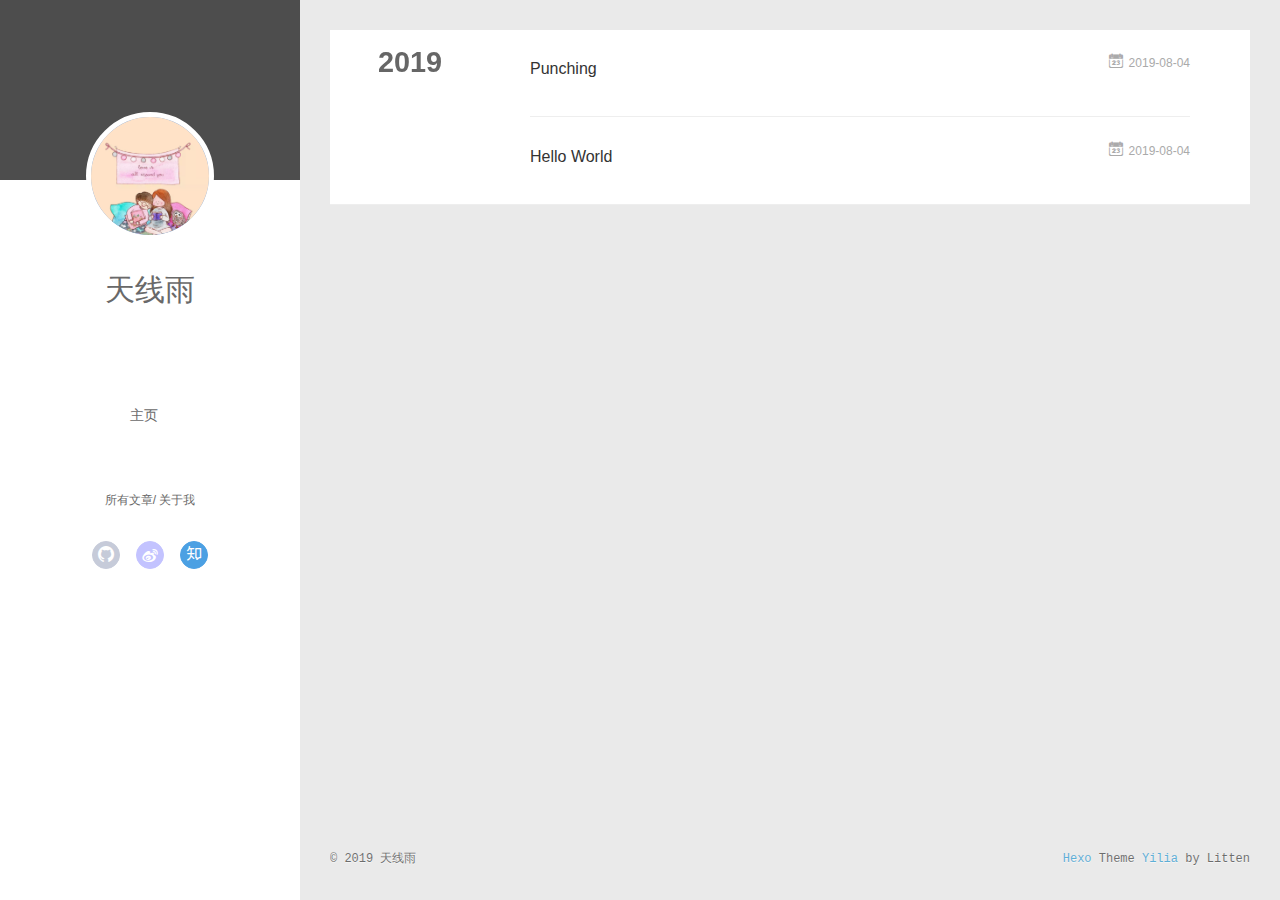
==== commit 6f999dcf: "Site updated: 2019-08-04 20:05:56" ====
--- a/archives/index.html
+++ b/archives/index.html
@@ -3,8 +3,9 @@
 <head><meta name="generator" content="Hexo 3.9.0">
   <meta charset="utf-8">
   
-
-  
+  <meta name="renderer" content="webkit">
+  <meta http-equiv="X-UA-Compatible" content="IE=edge">
+  <link rel="dns-prefetch" href="https://ssslpy.github.io">
   <title>Archives | 生活不止眼前的苟且，还有旅游烧烤小姐姐</title>
   <meta name="viewport" content="width=device-width, initial-scale=1, maximum-scale=1">
   <meta property="og:type" content="website">
@@ -15,52 +16,129 @@
 <meta name="twitter:card" content="summary">
 <meta name="twitter:title" content="生活不止眼前的苟且，还有旅游烧烤小姐姐">
   
-    <link rel="alternate" href="/atom.xml" title="生活不止眼前的苟且，还有旅游烧烤小姐姐" type="application/atom+xml">
-  
-  
-    <link rel="icon" href="/favicon.png">
-  
-  
-    <link href="//fonts.googleapis.com/css?family=Source+Code+Pro" rel="stylesheet" type="text/css">
-  
-  <link rel="stylesheet" href="/css/style.css">
+    <link rel="alternative" href="/atom.xml" title="生活不止眼前的苟且，还有旅游烧烤小姐姐" type="application/atom+xml">
+  
+  
+    <link rel="icon" href="/img/hexo_icon.jpg">
+  
+  <link rel="stylesheet" type="text/css" href="/./main.0cf68a.css">
+  <style type="text/css">
+  
+    #container.show {
+      background: linear-gradient(200deg,#a0cfe4,#e8c37e);
+    }
+  </style>
+  
+
+  
+
 </head>
 </html>
 <body>
-  <div id="container">
-    <div id="wrap">
-      <header id="header">
-  <div id="banner"></div>
-  <div id="header-outer" class="outer">
-    <div id="header-title" class="inner">
-      <h1 id="logo-wrap">
-        <a href="/" id="logo">生活不止眼前的苟且，还有旅游烧烤小姐姐</a>
-      </h1>
-      
+  <div id="container" q-class="show:isCtnShow">
+    <canvas id="anm-canvas" class="anm-canvas"></canvas>
+    <div class="left-col" q-class="show:isShow">
+      
+<div class="overlay" style="background: #4d4d4d"></div>
+<div class="intrude-less">
+	<header id="header" class="inner">
+		<a href="/" class="profilepic">
+			<img src="/img/iphone.PNG" class="js-avatar">
+		</a>
+		<hgroup>
+		  <h1 class="header-author"><a href="/">天线雨</a></h1>
+		</hgroup>
+		
+
+		<nav class="header-menu">
+			<ul>
+			
+				<li><a href="/">主页</a></li>
+	        
+			</ul>
+		</nav>
+		<nav class="header-smart-menu">
+    		
+    			
+    			<a q-on="click: openSlider(e, 'innerArchive')" href="javascript:void(0)">所有文章</a>
+    			
+            
+    			
+            
+    			
+    			<a q-on="click: openSlider(e, 'aboutme')" href="javascript:void(0)">关于我</a>
+    			
+            
+		</nav>
+		<nav class="header-nav">
+			<div class="social">
+				
+					<a class="github" target="_blank" href="#456" title="github"><i class="icon-github"></i></a>
+		        
+					<a class="weibo" target="_blank" href="#123" title="weibo"><i class="icon-weibo"></i></a>
+		        
+					<a class="zhihu" target="_blank" href="#678" title="zhihu"><i class="icon-zhihu"></i></a>
+		        
+			</div>
+		</nav>
+	</header>		
+</div>
+
     </div>
-    <div id="header-inner" class="inner">
-      <nav id="main-nav">
-        <a id="main-nav-toggle" class="nav-icon"></a>
-        
-          <a class="main-nav-link" href="/">Home</a>
-        
-          <a class="main-nav-link" href="/archives">Archives</a>
-        
-      </nav>
-      <nav id="sub-nav">
-        
-          <a id="nav-rss-link" class="nav-icon" href="/atom.xml" title="RSS Feed"></a>
-        
-        <a id="nav-search-btn" class="nav-icon" title="Search"></a>
-      </nav>
-      <div id="search-form-wrap">
-        <form action="//google.com/search" method="get" accept-charset="UTF-8" class="search-form"><input type="search" name="q" class="search-form-input" placeholder="Search"><button type="submit" class="search-form-submit">&#xF002;</button><input type="hidden" name="sitesearch" value="https://ssslpy.github.io"></form>
-      </div>
-    </div>
-  </div>
-</header>
-      <div class="outer">
-        <section id="main">
+    <div class="mid-col" q-class="show:isShow,hide:isShow|isFalse">
+      
+<nav id="mobile-nav">
+  	<div class="overlay js-overlay" style="background: #4d4d4d"></div>
+	<div class="btnctn js-mobile-btnctn">
+  		<div class="slider-trigger list" q-on="click: openSlider(e)"><i class="icon icon-sort"></i></div>
+	</div>
+	<div class="intrude-less">
+		<header id="header" class="inner">
+			<div class="profilepic">
+				<img src="/img/iphone.PNG" class="js-avatar">
+			</div>
+			<hgroup>
+			  <h1 class="header-author js-header-author">天线雨</h1>
+			</hgroup>
+			
+			
+			
+				
+			
+			
+			
+			<nav class="header-nav">
+				<div class="social">
+					
+						<a class="github" target="_blank" href="#456" title="github"><i class="icon-github"></i></a>
+			        
+						<a class="weibo" target="_blank" href="#123" title="weibo"><i class="icon-weibo"></i></a>
+			        
+						<a class="zhihu" target="_blank" href="#678" title="zhihu"><i class="icon-zhihu"></i></a>
+			        
+				</div>
+			</nav>
+
+			<nav class="header-menu js-header-menu">
+				<ul style="width: 50%">
+				
+				
+					<li style="width: 100%"><a href="/">主页</a></li>
+		        
+				</ul>
+			</nav>
+		</header>				
+	</div>
+	<div class="mobile-mask" style="display:none" q-show="isShow"></div>
+</nav>
+
+      <div id="wrapper" class="body-wrap">
+        <div class="menu-l">
+          <div class="canvas-wrap">
+            <canvas data-colors="#eaeaea" data-sectionHeight="100" data-contentId="js-content" id="myCanvas1" class="anm-canvas"></canvas>
+          </div>
+          <div id="js-content" class="content-ll">
+            
   
   
     
@@ -76,16 +154,24 @@
     <article class="archive-article archive-type-post">
   <div class="archive-article-inner">
     <header class="archive-article-header">
-      <a href="/2019/08/04/Punching/" class="archive-article-date">
-  <time datetime="2019-08-04T11:16:09.000Z" itemprop="datePublished">Aug 4</time>
+      	<div class="article-meta">
+	      	<a href="/2019/08/04/Punching/" class="archive-article-date">
+  	<time datetime="2019-08-04T11:16:09.000Z" itemprop="datePublished"><i class="icon-calendar icon"></i>2019-08-04</time>
 </a>
-      
+        </div>
+    	 
   
     <h1 itemprop="name">
       <a class="archive-article-title" href="/2019/08/04/Punching/">Punching</a>
     </h1>
   
 
+        <div class="article-info info-on-right">
+          
+          
+
+        </div>
+        <div class="clearfix"></div>
     </header>
   </div>
 </article>
@@ -95,16 +181,24 @@
     <article class="archive-article archive-type-post">
   <div class="archive-article-inner">
     <header class="archive-article-header">
-      <a href="/2019/08/04/hello-world/" class="archive-article-date">
-  <time datetime="2019-08-04T07:32:28.800Z" itemprop="datePublished">Aug 4</time>
+      	<div class="article-meta">
+	      	<a href="/2019/08/04/hello-world/" class="archive-article-date">
+  	<time datetime="2019-08-04T07:32:28.800Z" itemprop="datePublished"><i class="icon-calendar icon"></i>2019-08-04</time>
 </a>
-      
+        </div>
+    	 
   
     <h1 itemprop="name">
       <a class="archive-article-title" href="/2019/08/04/hello-world/">Hello World</a>
     </h1>
   
 
+        <div class="article-info info-on-right">
+          
+          
+
+        </div>
+        <div class="clearfix"></div>
     </header>
   </div>
 </article>
@@ -113,81 +207,216 @@
     </div></section>
   
 
-
-</section>
-        
-          <aside id="sidebar">
-  
-    
-
-  
-    
-
-  
-    
-  
-    
-  <div class="widget-wrap">
-    <h3 class="widget-title">Archives</h3>
-    <div class="widget">
-      <ul class="archive-list"><li class="archive-list-item"><a class="archive-list-link" href="/archives/2019/08/">August 2019</a></li></ul>
-    </div>
-  </div>
-
-
-  
-    
-  <div class="widget-wrap">
-    <h3 class="widget-title">Recent Posts</h3>
-    <div class="widget">
-      <ul>
-        
-          <li>
-            <a href="/2019/08/04/Punching/">Punching</a>
-          </li>
-        
-          <li>
-            <a href="/2019/08/04/hello-world/">Hello World</a>
-          </li>
-        
-      </ul>
-    </div>
-  </div>
-
-  
-</aside>
-        
+    
+
+
+          </div>
+        </div>
       </div>
       <footer id="footer">
-  
   <div class="outer">
-    <div id="footer-info" class="inner">
-      &copy; 2019 天线雨<br>
-      Powered by <a href="http://hexo.io/" target="_blank">Hexo</a>
+    <div id="footer-info">
+    	<div class="footer-left">
+    		&copy; 2019 天线雨
+    	</div>
+      	<div class="footer-right">
+      		<a href="http://hexo.io/" target="_blank">Hexo</a>  Theme <a href="https://github.com/litten/hexo-theme-yilia" target="_blank">Yilia</a> by Litten
+      	</div>
     </div>
   </div>
 </footer>
     </div>
-    <nav id="mobile-nav">
-  
-    <a href="/" class="mobile-nav-link">Home</a>
-  
-    <a href="/archives" class="mobile-nav-link">Archives</a>
-  
-</nav>
-    
-
-<script src="//ajax.googleapis.com/ajax/libs/jquery/2.0.3/jquery.min.js"></script>
-
-
-  <link rel="stylesheet" href="/fancybox/jquery.fancybox.css">
-  <script src="/fancybox/jquery.fancybox.pack.js"></script>
-
-
-<script src="/js/script.js"></script>
-
-
-
+    <script>
+	var yiliaConfig = {
+		mathjax: false,
+		isHome: false,
+		isPost: false,
+		isArchive: true,
+		isTag: false,
+		isCategory: false,
+		open_in_new: false,
+		toc_hide_index: true,
+		root: "/",
+		innerArchive: true,
+		showTags: false
+	}
+</script>
+
+<script>!function(t){function n(e){if(r[e])return r[e].exports;var i=r[e]={exports:{},id:e,loaded:!1};return t[e].call(i.exports,i,i.exports,n),i.loaded=!0,i.exports}var r={};n.m=t,n.c=r,n.p="./",n(0)}([function(t,n,r){r(195),t.exports=r(191)},function(t,n,r){var e=r(3),i=r(52),o=r(27),u=r(28),c=r(53),f="prototype",a=function(t,n,r){var s,l,h,v,p=t&a.F,d=t&a.G,y=t&a.S,g=t&a.P,b=t&a.B,m=d?e:y?e[n]||(e[n]={}):(e[n]||{})[f],x=d?i:i[n]||(i[n]={}),w=x[f]||(x[f]={});d&&(r=n);for(s in r)l=!p&&m&&void 0!==m[s],h=(l?m:r)[s],v=b&&l?c(h,e):g&&"function"==typeof h?c(Function.call,h):h,m&&u(m,s,h,t&a.U),x[s]!=h&&o(x,s,v),g&&w[s]!=h&&(w[s]=h)};e.core=i,a.F=1,a.G=2,a.S=4,a.P=8,a.B=16,a.W=32,a.U=64,a.R=128,t.exports=a},function(t,n,r){var e=r(6);t.exports=function(t){if(!e(t))throw TypeError(t+" is not an object!");return t}},function(t,n){var r=t.exports="undefined"!=typeof window&&window.Math==Math?window:"undefined"!=typeof self&&self.Math==Math?self:Function("return this")();"number"==typeof __g&&(__g=r)},function(t,n){t.exports=function(t){try{return!!t()}catch(t){return!0}}},function(t,n){var r=t.exports="undefined"!=typeof window&&window.Math==Math?window:"undefined"!=typeof self&&self.Math==Math?self:Function("return this")();"number"==typeof __g&&(__g=r)},function(t,n){t.exports=function(t){return"object"==typeof t?null!==t:"function"==typeof t}},function(t,n,r){var e=r(126)("wks"),i=r(76),o=r(3).Symbol,u="function"==typeof o;(t.exports=function(t){return e[t]||(e[t]=u&&o[t]||(u?o:i)("Symbol."+t))}).store=e},function(t,n){var r={}.hasOwnProperty;t.exports=function(t,n){return r.call(t,n)}},function(t,n,r){var e=r(94),i=r(33);t.exports=function(t){return e(i(t))}},function(t,n,r){t.exports=!r(4)(function(){return 7!=Object.defineProperty({},"a",{get:function(){return 7}}).a})},function(t,n,r){var e=r(2),i=r(167),o=r(50),u=Object.defineProperty;n.f=r(10)?Object.defineProperty:function(t,n,r){if(e(t),n=o(n,!0),e(r),i)try{return u(t,n,r)}catch(t){}if("get"in r||"set"in r)throw TypeError("Accessors not supported!");return"value"in r&&(t[n]=r.value),t}},function(t,n,r){t.exports=!r(18)(function(){return 7!=Object.defineProperty({},"a",{get:function(){return 7}}).a})},function(t,n,r){var e=r(14),i=r(22);t.exports=r(12)?function(t,n,r){return e.f(t,n,i(1,r))}:function(t,n,r){return t[n]=r,t}},function(t,n,r){var e=r(20),i=r(58),o=r(42),u=Object.defineProperty;n.f=r(12)?Object.defineProperty:function(t,n,r){if(e(t),n=o(n,!0),e(r),i)try{return u(t,n,r)}catch(t){}if("get"in r||"set"in r)throw TypeError("Accessors not supported!");return"value"in r&&(t[n]=r.value),t}},function(t,n,r){var e=r(40)("wks"),i=r(23),o=r(5).Symbol,u="function"==typeof o;(t.exports=function(t){return e[t]||(e[t]=u&&o[t]||(u?o:i)("Symbol."+t))}).store=e},function(t,n,r){var e=r(67),i=Math.min;t.exports=function(t){return t>0?i(e(t),9007199254740991):0}},function(t,n,r){var e=r(46);t.exports=function(t){return Object(e(t))}},function(t,n){t.exports=function(t){try{return!!t()}catch(t){return!0}}},function(t,n,r){var e=r(63),i=r(34);t.exports=Object.keys||function(t){return e(t,i)}},function(t,n,r){var e=r(21);t.exports=function(t){if(!e(t))throw TypeError(t+" is not an object!");return t}},function(t,n){t.exports=function(t){return"object"==typeof t?null!==t:"function"==typeof t}},function(t,n){t.exports=function(t,n){return{enumerable:!(1&t),configurable:!(2&t),writable:!(4&t),value:n}}},function(t,n){var r=0,e=Math.random();t.exports=function(t){return"Symbol(".concat(void 0===t?"":t,")_",(++r+e).toString(36))}},function(t,n){var r={}.hasOwnProperty;t.exports=function(t,n){return r.call(t,n)}},function(t,n){var r=t.exports={version:"2.4.0"};"number"==typeof __e&&(__e=r)},function(t,n){t.exports=function(t){if("function"!=typeof t)throw TypeError(t+" is not a function!");return t}},function(t,n,r){var e=r(11),i=r(66);t.exports=r(10)?function(t,n,r){return e.f(t,n,i(1,r))}:function(t,n,r){return t[n]=r,t}},function(t,n,r){var e=r(3),i=r(27),o=r(24),u=r(76)("src"),c="toString",f=Function[c],a=(""+f).split(c);r(52).inspectSource=function(t){return f.call(t)},(t.exports=function(t,n,r,c){var f="function"==typeof r;f&&(o(r,"name")||i(r,"name",n)),t[n]!==r&&(f&&(o(r,u)||i(r,u,t[n]?""+t[n]:a.join(String(n)))),t===e?t[n]=r:c?t[n]?t[n]=r:i(t,n,r):(delete t[n],i(t,n,r)))})(Function.prototype,c,function(){return"function"==typeof this&&this[u]||f.call(this)})},function(t,n,r){var e=r(1),i=r(4),o=r(46),u=function(t,n,r,e){var i=String(o(t)),u="<"+n;return""!==r&&(u+=" "+r+'="'+String(e).replace(/"/g,"&quot;")+'"'),u+">"+i+"</"+n+">"};t.exports=function(t,n){var r={};r[t]=n(u),e(e.P+e.F*i(function(){var n=""[t]('"');return n!==n.toLowerCase()||n.split('"').length>3}),"String",r)}},function(t,n,r){var e=r(115),i=r(46);t.exports=function(t){return e(i(t))}},function(t,n,r){var e=r(116),i=r(66),o=r(30),u=r(50),c=r(24),f=r(167),a=Object.getOwnPropertyDescriptor;n.f=r(10)?a:function(t,n){if(t=o(t),n=u(n,!0),f)try{return a(t,n)}catch(t){}if(c(t,n))return i(!e.f.call(t,n),t[n])}},function(t,n,r){var e=r(24),i=r(17),o=r(145)("IE_PROTO"),u=Object.prototype;t.exports=Object.getPrototypeOf||function(t){return t=i(t),e(t,o)?t[o]:"function"==typeof t.constructor&&t instanceof t.constructor?t.constructor.prototype:t instanceof Object?u:null}},function(t,n){t.exports=function(t){if(void 0==t)throw TypeError("Can't call method on  "+t);return t}},function(t,n){t.exports="constructor,hasOwnProperty,isPrototypeOf,propertyIsEnumerable,toLocaleString,toString,valueOf".split(",")},function(t,n){t.exports={}},function(t,n){t.exports=!0},function(t,n){n.f={}.propertyIsEnumerable},function(t,n,r){var e=r(14).f,i=r(8),o=r(15)("toStringTag");t.exports=function(t,n,r){t&&!i(t=r?t:t.prototype,o)&&e(t,o,{configurable:!0,value:n})}},function(t,n,r){var e=r(40)("keys"),i=r(23);t.exports=function(t){return e[t]||(e[t]=i(t))}},function(t,n,r){var e=r(5),i="__core-js_shared__",o=e[i]||(e[i]={});t.exports=function(t){return o[t]||(o[t]={})}},function(t,n){var r=Math.ceil,e=Math.floor;t.exports=function(t){return isNaN(t=+t)?0:(t>0?e:r)(t)}},function(t,n,r){var e=r(21);t.exports=function(t,n){if(!e(t))return t;var r,i;if(n&&"function"==typeof(r=t.toString)&&!e(i=r.call(t)))return i;if("function"==typeof(r=t.valueOf)&&!e(i=r.call(t)))return i;if(!n&&"function"==typeof(r=t.toString)&&!e(i=r.call(t)))return i;throw TypeError("Can't convert object to primitive value")}},function(t,n,r){var e=r(5),i=r(25),o=r(36),u=r(44),c=r(14).f;t.exports=function(t){var n=i.Symbol||(i.Symbol=o?{}:e.Symbol||{});"_"==t.charAt(0)||t in n||c(n,t,{value:u.f(t)})}},function(t,n,r){n.f=r(15)},function(t,n){var r={}.toString;t.exports=function(t){return r.call(t).slice(8,-1)}},function(t,n){t.exports=function(t){if(void 0==t)throw TypeError("Can't call method on  "+t);return t}},function(t,n,r){var e=r(4);t.exports=function(t,n){return!!t&&e(function(){n?t.call(null,function(){},1):t.call(null)})}},function(t,n,r){var e=r(53),i=r(115),o=r(17),u=r(16),c=r(203);t.exports=function(t,n){var r=1==t,f=2==t,a=3==t,s=4==t,l=6==t,h=5==t||l,v=n||c;return function(n,c,p){for(var d,y,g=o(n),b=i(g),m=e(c,p,3),x=u(b.length),w=0,S=r?v(n,x):f?v(n,0):void 0;x>w;w++)if((h||w in b)&&(d=b[w],y=m(d,w,g),t))if(r)S[w]=y;else if(y)switch(t){case 3:return!0;case 5:return d;case 6:return w;case 2:S.push(d)}else if(s)return!1;return l?-1:a||s?s:S}}},function(t,n,r){var e=r(1),i=r(52),o=r(4);t.exports=function(t,n){var r=(i.Object||{})[t]||Object[t],u={};u[t]=n(r),e(e.S+e.F*o(function(){r(1)}),"Object",u)}},function(t,n,r){var e=r(6);t.exports=function(t,n){if(!e(t))return t;var r,i;if(n&&"function"==typeof(r=t.toString)&&!e(i=r.call(t)))return i;if("function"==typeof(r=t.valueOf)&&!e(i=r.call(t)))return i;if(!n&&"function"==typeof(r=t.toString)&&!e(i=r.call(t)))return i;throw TypeError("Can't convert object to primitive value")}},function(t,n,r){var e=r(5),i=r(25),o=r(91),u=r(13),c="prototype",f=function(t,n,r){var a,s,l,h=t&f.F,v=t&f.G,p=t&f.S,d=t&f.P,y=t&f.B,g=t&f.W,b=v?i:i[n]||(i[n]={}),m=b[c],x=v?e:p?e[n]:(e[n]||{})[c];v&&(r=n);for(a in r)(s=!h&&x&&void 0!==x[a])&&a in b||(l=s?x[a]:r[a],b[a]=v&&"function"!=typeof x[a]?r[a]:y&&s?o(l,e):g&&x[a]==l?function(t){var n=function(n,r,e){if(this instanceof t){switch(arguments.length){case 0:return new t;case 1:return new t(n);case 2:return new t(n,r)}return new t(n,r,e)}return t.apply(this,arguments)};return n[c]=t[c],n}(l):d&&"function"==typeof l?o(Function.call,l):l,d&&((b.virtual||(b.virtual={}))[a]=l,t&f.R&&m&&!m[a]&&u(m,a,l)))};f.F=1,f.G=2,f.S=4,f.P=8,f.B=16,f.W=32,f.U=64,f.R=128,t.exports=f},function(t,n){var r=t.exports={version:"2.4.0"};"number"==typeof __e&&(__e=r)},function(t,n,r){var e=r(26);t.exports=function(t,n,r){if(e(t),void 0===n)return t;switch(r){case 1:return function(r){return t.call(n,r)};case 2:return function(r,e){return t.call(n,r,e)};case 3:return function(r,e,i){return t.call(n,r,e,i)}}return function(){return t.apply(n,arguments)}}},function(t,n,r){var e=r(183),i=r(1),o=r(126)("metadata"),u=o.store||(o.store=new(r(186))),c=function(t,n,r){var i=u.get(t);if(!i){if(!r)return;u.set(t,i=new e)}var o=i.get(n);if(!o){if(!r)return;i.set(n,o=new e)}return o},f=function(t,n,r){var e=c(n,r,!1);return void 0!==e&&e.has(t)},a=function(t,n,r){var e=c(n,r,!1);return void 0===e?void 0:e.get(t)},s=function(t,n,r,e){c(r,e,!0).set(t,n)},l=function(t,n){var r=c(t,n,!1),e=[];return r&&r.forEach(function(t,n){e.push(n)}),e},h=function(t){return void 0===t||"symbol"==typeof t?t:String(t)},v=function(t){i(i.S,"Reflect",t)};t.exports={store:u,map:c,has:f,get:a,set:s,keys:l,key:h,exp:v}},function(t,n,r){"use strict";if(r(10)){var e=r(69),i=r(3),o=r(4),u=r(1),c=r(127),f=r(152),a=r(53),s=r(68),l=r(66),h=r(27),v=r(73),p=r(67),d=r(16),y=r(75),g=r(50),b=r(24),m=r(180),x=r(114),w=r(6),S=r(17),_=r(137),O=r(70),E=r(32),P=r(71).f,j=r(154),F=r(76),M=r(7),A=r(48),N=r(117),T=r(146),I=r(155),k=r(80),L=r(123),R=r(74),C=r(130),D=r(160),U=r(11),W=r(31),G=U.f,B=W.f,V=i.RangeError,z=i.TypeError,q=i.Uint8Array,K="ArrayBuffer",J="Shared"+K,Y="BYTES_PER_ELEMENT",H="prototype",$=Array[H],X=f.ArrayBuffer,Q=f.DataView,Z=A(0),tt=A(2),nt=A(3),rt=A(4),et=A(5),it=A(6),ot=N(!0),ut=N(!1),ct=I.values,ft=I.keys,at=I.entries,st=$.lastIndexOf,lt=$.reduce,ht=$.reduceRight,vt=$.join,pt=$.sort,dt=$.slice,yt=$.toString,gt=$.toLocaleString,bt=M("iterator"),mt=M("toStringTag"),xt=F("typed_constructor"),wt=F("def_constructor"),St=c.CONSTR,_t=c.TYPED,Ot=c.VIEW,Et="Wrong length!",Pt=A(1,function(t,n){return Tt(T(t,t[wt]),n)}),jt=o(function(){return 1===new q(new Uint16Array([1]).buffer)[0]}),Ft=!!q&&!!q[H].set&&o(function(){new q(1).set({})}),Mt=function(t,n){if(void 0===t)throw z(Et);var r=+t,e=d(t);if(n&&!m(r,e))throw V(Et);return e},At=function(t,n){var r=p(t);if(r<0||r%n)throw V("Wrong offset!");return r},Nt=function(t){if(w(t)&&_t in t)return t;throw z(t+" is not a typed array!")},Tt=function(t,n){if(!(w(t)&&xt in t))throw z("It is not a typed array constructor!");return new t(n)},It=function(t,n){return kt(T(t,t[wt]),n)},kt=function(t,n){for(var r=0,e=n.length,i=Tt(t,e);e>r;)i[r]=n[r++];return i},Lt=function(t,n,r){G(t,n,{get:function(){return this._d[r]}})},Rt=function(t){var n,r,e,i,o,u,c=S(t),f=arguments.length,s=f>1?arguments[1]:void 0,l=void 0!==s,h=j(c);if(void 0!=h&&!_(h)){for(u=h.call(c),e=[],n=0;!(o=u.next()).done;n++)e.push(o.value);c=e}for(l&&f>2&&(s=a(s,arguments[2],2)),n=0,r=d(c.length),i=Tt(this,r);r>n;n++)i[n]=l?s(c[n],n):c[n];return i},Ct=function(){for(var t=0,n=arguments.length,r=Tt(this,n);n>t;)r[t]=arguments[t++];return r},Dt=!!q&&o(function(){gt.call(new q(1))}),Ut=function(){return gt.apply(Dt?dt.call(Nt(this)):Nt(this),arguments)},Wt={copyWithin:function(t,n){return D.call(Nt(this),t,n,arguments.length>2?arguments[2]:void 0)},every:function(t){return rt(Nt(this),t,arguments.length>1?arguments[1]:void 0)},fill:function(t){return C.apply(Nt(this),arguments)},filter:function(t){return It(this,tt(Nt(this),t,arguments.length>1?arguments[1]:void 0))},find:function(t){return et(Nt(this),t,arguments.length>1?arguments[1]:void 0)},findIndex:function(t){return it(Nt(this),t,arguments.length>1?arguments[1]:void 0)},forEach:function(t){Z(Nt(this),t,arguments.length>1?arguments[1]:void 0)},indexOf:function(t){return ut(Nt(this),t,arguments.length>1?arguments[1]:void 0)},includes:function(t){return ot(Nt(this),t,arguments.length>1?arguments[1]:void 0)},join:function(t){return vt.apply(Nt(this),arguments)},lastIndexOf:function(t){return st.apply(Nt(this),arguments)},map:function(t){return Pt(Nt(this),t,arguments.length>1?arguments[1]:void 0)},reduce:function(t){return lt.apply(Nt(this),arguments)},reduceRight:function(t){return ht.apply(Nt(this),arguments)},reverse:function(){for(var t,n=this,r=Nt(n).length,e=Math.floor(r/2),i=0;i<e;)t=n[i],n[i++]=n[--r],n[r]=t;return n},some:function(t){return nt(Nt(this),t,arguments.length>1?arguments[1]:void 0)},sort:function(t){return pt.call(Nt(this),t)},subarray:function(t,n){var r=Nt(this),e=r.length,i=y(t,e);return new(T(r,r[wt]))(r.buffer,r.byteOffset+i*r.BYTES_PER_ELEMENT,d((void 0===n?e:y(n,e))-i))}},Gt=function(t,n){return It(this,dt.call(Nt(this),t,n))},Bt=function(t){Nt(this);var n=At(arguments[1],1),r=this.length,e=S(t),i=d(e.length),o=0;if(i+n>r)throw V(Et);for(;o<i;)this[n+o]=e[o++]},Vt={entries:function(){return at.call(Nt(this))},keys:function(){return ft.call(Nt(this))},values:function(){return ct.call(Nt(this))}},zt=function(t,n){return w(t)&&t[_t]&&"symbol"!=typeof n&&n in t&&String(+n)==String(n)},qt=function(t,n){return zt(t,n=g(n,!0))?l(2,t[n]):B(t,n)},Kt=function(t,n,r){return!(zt(t,n=g(n,!0))&&w(r)&&b(r,"value"))||b(r,"get")||b(r,"set")||r.configurable||b(r,"writable")&&!r.writable||b(r,"enumerable")&&!r.enumerable?G(t,n,r):(t[n]=r.value,t)};St||(W.f=qt,U.f=Kt),u(u.S+u.F*!St,"Object",{getOwnPropertyDescriptor:qt,defineProperty:Kt}),o(function(){yt.call({})})&&(yt=gt=function(){return vt.call(this)});var Jt=v({},Wt);v(Jt,Vt),h(Jt,bt,Vt.values),v(Jt,{slice:Gt,set:Bt,constructor:function(){},toString:yt,toLocaleString:Ut}),Lt(Jt,"buffer","b"),Lt(Jt,"byteOffset","o"),Lt(Jt,"byteLength","l"),Lt(Jt,"length","e"),G(Jt,mt,{get:function(){return this[_t]}}),t.exports=function(t,n,r,f){f=!!f;var a=t+(f?"Clamped":"")+"Array",l="Uint8Array"!=a,v="get"+t,p="set"+t,y=i[a],g=y||{},b=y&&E(y),m=!y||!c.ABV,S={},_=y&&y[H],j=function(t,r){var e=t._d;return e.v[v](r*n+e.o,jt)},F=function(t,r,e){var i=t._d;f&&(e=(e=Math.round(e))<0?0:e>255?255:255&e),i.v[p](r*n+i.o,e,jt)},M=function(t,n){G(t,n,{get:function(){return j(this,n)},set:function(t){return F(this,n,t)},enumerable:!0})};m?(y=r(function(t,r,e,i){s(t,y,a,"_d");var o,u,c,f,l=0,v=0;if(w(r)){if(!(r instanceof X||(f=x(r))==K||f==J))return _t in r?kt(y,r):Rt.call(y,r);o=r,v=At(e,n);var p=r.byteLength;if(void 0===i){if(p%n)throw V(Et);if((u=p-v)<0)throw V(Et)}else if((u=d(i)*n)+v>p)throw V(Et);c=u/n}else c=Mt(r,!0),u=c*n,o=new X(u);for(h(t,"_d",{b:o,o:v,l:u,e:c,v:new Q(o)});l<c;)M(t,l++)}),_=y[H]=O(Jt),h(_,"constructor",y)):L(function(t){new y(null),new y(t)},!0)||(y=r(function(t,r,e,i){s(t,y,a);var o;return w(r)?r instanceof X||(o=x(r))==K||o==J?void 0!==i?new g(r,At(e,n),i):void 0!==e?new g(r,At(e,n)):new g(r):_t in r?kt(y,r):Rt.call(y,r):new g(Mt(r,l))}),Z(b!==Function.prototype?P(g).concat(P(b)):P(g),function(t){t in y||h(y,t,g[t])}),y[H]=_,e||(_.constructor=y));var A=_[bt],N=!!A&&("values"==A.name||void 0==A.name),T=Vt.values;h(y,xt,!0),h(_,_t,a),h(_,Ot,!0),h(_,wt,y),(f?new y(1)[mt]==a:mt in _)||G(_,mt,{get:function(){return a}}),S[a]=y,u(u.G+u.W+u.F*(y!=g),S),u(u.S,a,{BYTES_PER_ELEMENT:n,from:Rt,of:Ct}),Y in _||h(_,Y,n),u(u.P,a,Wt),R(a),u(u.P+u.F*Ft,a,{set:Bt}),u(u.P+u.F*!N,a,Vt),u(u.P+u.F*(_.toString!=yt),a,{toString:yt}),u(u.P+u.F*o(function(){new y(1).slice()}),a,{slice:Gt}),u(u.P+u.F*(o(function(){return[1,2].toLocaleString()!=new y([1,2]).toLocaleString()})||!o(function(){_.toLocaleString.call([1,2])})),a,{toLocaleString:Ut}),k[a]=N?A:T,e||N||h(_,bt,T)}}else t.exports=function(){}},function(t,n){var r={}.toString;t.exports=function(t){return r.call(t).slice(8,-1)}},function(t,n,r){var e=r(21),i=r(5).document,o=e(i)&&e(i.createElement);t.exports=function(t){return o?i.createElement(t):{}}},function(t,n,r){t.exports=!r(12)&&!r(18)(function(){return 7!=Object.defineProperty(r(57)("div"),"a",{get:function(){return 7}}).a})},function(t,n,r){"use strict";var e=r(36),i=r(51),o=r(64),u=r(13),c=r(8),f=r(35),a=r(96),s=r(38),l=r(103),h=r(15)("iterator"),v=!([].keys&&"next"in[].keys()),p="keys",d="values",y=function(){return this};t.exports=function(t,n,r,g,b,m,x){a(r,n,g);var w,S,_,O=function(t){if(!v&&t in F)return F[t];switch(t){case p:case d:return function(){return new r(this,t)}}return function(){return new r(this,t)}},E=n+" Iterator",P=b==d,j=!1,F=t.prototype,M=F[h]||F["@@iterator"]||b&&F[b],A=M||O(b),N=b?P?O("entries"):A:void 0,T="Array"==n?F.entries||M:M;if(T&&(_=l(T.call(new t)))!==Object.prototype&&(s(_,E,!0),e||c(_,h)||u(_,h,y)),P&&M&&M.name!==d&&(j=!0,A=function(){return M.call(this)}),e&&!x||!v&&!j&&F[h]||u(F,h,A),f[n]=A,f[E]=y,b)if(w={values:P?A:O(d),keys:m?A:O(p),entries:N},x)for(S in w)S in F||o(F,S,w[S]);else i(i.P+i.F*(v||j),n,w);return w}},function(t,n,r){var e=r(20),i=r(100),o=r(34),u=r(39)("IE_PROTO"),c=function(){},f="prototype",a=function(){var t,n=r(57)("iframe"),e=o.length;for(n.style.display="none",r(93).appendChild(n),n.src="javascript:",t=n.contentWindow.document,t.open(),t.write("<script>document.F=Object<\/script>"),t.close(),a=t.F;e--;)delete a[f][o[e]];return a()};t.exports=Object.create||function(t,n){var r;return null!==t?(c[f]=e(t),r=new c,c[f]=null,r[u]=t):r=a(),void 0===n?r:i(r,n)}},function(t,n,r){var e=r(63),i=r(34).concat("length","prototype");n.f=Object.getOwnPropertyNames||function(t){return e(t,i)}},function(t,n){n.f=Object.getOwnPropertySymbols},function(t,n,r){var e=r(8),i=r(9),o=r(90)(!1),u=r(39)("IE_PROTO");t.exports=function(t,n){var r,c=i(t),f=0,a=[];for(r in c)r!=u&&e(c,r)&&a.push(r);for(;n.length>f;)e(c,r=n[f++])&&(~o(a,r)||a.push(r));return a}},function(t,n,r){t.exports=r(13)},function(t,n,r){var e=r(76)("meta"),i=r(6),o=r(24),u=r(11).f,c=0,f=Object.isExtensible||function(){return!0},a=!r(4)(function(){return f(Object.preventExtensions({}))}),s=function(t){u(t,e,{value:{i:"O"+ ++c,w:{}}})},l=function(t,n){if(!i(t))return"symbol"==typeof t?t:("string"==typeof t?"S":"P")+t;if(!o(t,e)){if(!f(t))return"F";if(!n)return"E";s(t)}return t[e].i},h=function(t,n){if(!o(t,e)){if(!f(t))return!0;if(!n)return!1;s(t)}return t[e].w},v=function(t){return a&&p.NEED&&f(t)&&!o(t,e)&&s(t),t},p=t.exports={KEY:e,NEED:!1,fastKey:l,getWeak:h,onFreeze:v}},function(t,n){t.exports=function(t,n){return{enumerable:!(1&t),configurable:!(2&t),writable:!(4&t),value:n}}},function(t,n){var r=Math.ceil,e=Math.floor;t.exports=function(t){return isNaN(t=+t)?0:(t>0?e:r)(t)}},function(t,n){t.exports=function(t,n,r,e){if(!(t instanceof n)||void 0!==e&&e in t)throw TypeError(r+": incorrect invocation!");return t}},function(t,n){t.exports=!1},function(t,n,r){var e=r(2),i=r(173),o=r(133),u=r(145)("IE_PROTO"),c=function(){},f="prototype",a=function(){var t,n=r(132)("iframe"),e=o.length;for(n.style.display="none",r(135).appendChild(n),n.src="javascript:",t=n.contentWindow.document,t.open(),t.write("<script>document.F=Object<\/script>"),t.close(),a=t.F;e--;)delete a[f][o[e]];return a()};t.exports=Object.create||function(t,n){var r;return null!==t?(c[f]=e(t),r=new c,c[f]=null,r[u]=t):r=a(),void 0===n?r:i(r,n)}},function(t,n,r){var e=r(175),i=r(133).concat("length","prototype");n.f=Object.getOwnPropertyNames||function(t){return e(t,i)}},function(t,n,r){var e=r(175),i=r(133);t.exports=Object.keys||function(t){return e(t,i)}},function(t,n,r){var e=r(28);t.exports=function(t,n,r){for(var i in n)e(t,i,n[i],r);return t}},function(t,n,r){"use strict";var e=r(3),i=r(11),o=r(10),u=r(7)("species");t.exports=function(t){var n=e[t];o&&n&&!n[u]&&i.f(n,u,{configurable:!0,get:function(){return this}})}},function(t,n,r){var e=r(67),i=Math.max,o=Math.min;t.exports=function(t,n){return t=e(t),t<0?i(t+n,0):o(t,n)}},function(t,n){var r=0,e=Math.random();t.exports=function(t){return"Symbol(".concat(void 0===t?"":t,")_",(++r+e).toString(36))}},function(t,n,r){var e=r(33);t.exports=function(t){return Object(e(t))}},function(t,n,r){var e=r(7)("unscopables"),i=Array.prototype;void 0==i[e]&&r(27)(i,e,{}),t.exports=function(t){i[e][t]=!0}},function(t,n,r){var e=r(53),i=r(169),o=r(137),u=r(2),c=r(16),f=r(154),a={},s={},n=t.exports=function(t,n,r,l,h){var v,p,d,y,g=h?function(){return t}:f(t),b=e(r,l,n?2:1),m=0;if("function"!=typeof g)throw TypeError(t+" is not iterable!");if(o(g)){for(v=c(t.length);v>m;m++)if((y=n?b(u(p=t[m])[0],p[1]):b(t[m]))===a||y===s)return y}else for(d=g.call(t);!(p=d.next()).done;)if((y=i(d,b,p.value,n))===a||y===s)return y};n.BREAK=a,n.RETURN=s},function(t,n){t.exports={}},function(t,n,r){var e=r(11).f,i=r(24),o=r(7)("toStringTag");t.exports=function(t,n,r){t&&!i(t=r?t:t.prototype,o)&&e(t,o,{configurable:!0,value:n})}},function(t,n,r){var e=r(1),i=r(46),o=r(4),u=r(150),c="["+u+"]",f="​+",a=RegExp("^"+c+c+"*"),s=RegExp(c+c+"*$"),l=function(t,n,r){var i={},c=o(function(){return!!u[t]()||f[t]()!=f}),a=i[t]=c?n(h):u[t];r&&(i[r]=a),e(e.P+e.F*c,"String",i)},h=l.trim=function(t,n){return t=String(i(t)),1&n&&(t=t.replace(a,"")),2&n&&(t=t.replace(s,"")),t};t.exports=l},function(t,n,r){t.exports={default:r(86),__esModule:!0}},function(t,n,r){t.exports={default:r(87),__esModule:!0}},function(t,n,r){"use strict";function e(t){return t&&t.__esModule?t:{default:t}}n.__esModule=!0;var i=r(84),o=e(i),u=r(83),c=e(u),f="function"==typeof c.default&&"symbol"==typeof o.default?function(t){return typeof t}:function(t){return t&&"function"==typeof c.default&&t.constructor===c.default&&t!==c.default.prototype?"symbol":typeof t};n.default="function"==typeof c.default&&"symbol"===f(o.default)?function(t){return void 0===t?"undefined":f(t)}:function(t){return t&&"function"==typeof c.default&&t.constructor===c.default&&t!==c.default.prototype?"symbol":void 0===t?"undefined":f(t)}},function(t,n,r){r(110),r(108),r(111),r(112),t.exports=r(25).Symbol},function(t,n,r){r(109),r(113),t.exports=r(44).f("iterator")},function(t,n){t.exports=function(t){if("function"!=typeof t)throw TypeError(t+" is not a function!");return t}},function(t,n){t.exports=function(){}},function(t,n,r){var e=r(9),i=r(106),o=r(105);t.exports=function(t){return function(n,r,u){var c,f=e(n),a=i(f.length),s=o(u,a);if(t&&r!=r){for(;a>s;)if((c=f[s++])!=c)return!0}else for(;a>s;s++)if((t||s in f)&&f[s]===r)return t||s||0;return!t&&-1}}},function(t,n,r){var e=r(88);t.exports=function(t,n,r){if(e(t),void 0===n)return t;switch(r){case 1:return function(r){return t.call(n,r)};case 2:return function(r,e){return t.call(n,r,e)};case 3:return function(r,e,i){return t.call(n,r,e,i)}}return function(){return t.apply(n,arguments)}}},function(t,n,r){var e=r(19),i=r(62),o=r(37);t.exports=function(t){var n=e(t),r=i.f;if(r)for(var u,c=r(t),f=o.f,a=0;c.length>a;)f.call(t,u=c[a++])&&n.push(u);return n}},function(t,n,r){t.exports=r(5).document&&document.documentElement},function(t,n,r){var e=r(56);t.exports=Object("z").propertyIsEnumerable(0)?Object:function(t){return"String"==e(t)?t.split(""):Object(t)}},function(t,n,r){var e=r(56);t.exports=Array.isArray||function(t){return"Array"==e(t)}},function(t,n,r){"use strict";var e=r(60),i=r(22),o=r(38),u={};r(13)(u,r(15)("iterator"),function(){return this}),t.exports=function(t,n,r){t.prototype=e(u,{next:i(1,r)}),o(t,n+" Iterator")}},function(t,n){t.exports=function(t,n){return{value:n,done:!!t}}},function(t,n,r){var e=r(19),i=r(9);t.exports=function(t,n){for(var r,o=i(t),u=e(o),c=u.length,f=0;c>f;)if(o[r=u[f++]]===n)return r}},function(t,n,r){var e=r(23)("meta"),i=r(21),o=r(8),u=r(14).f,c=0,f=Object.isExtensible||function(){return!0},a=!r(18)(function(){return f(Object.preventExtensions({}))}),s=function(t){u(t,e,{value:{i:"O"+ ++c,w:{}}})},l=function(t,n){if(!i(t))return"symbol"==typeof t?t:("string"==typeof t?"S":"P")+t;if(!o(t,e)){if(!f(t))return"F";if(!n)return"E";s(t)}return t[e].i},h=function(t,n){if(!o(t,e)){if(!f(t))return!0;if(!n)return!1;s(t)}return t[e].w},v=function(t){return a&&p.NEED&&f(t)&&!o(t,e)&&s(t),t},p=t.exports={KEY:e,NEED:!1,fastKey:l,getWeak:h,onFreeze:v}},function(t,n,r){var e=r(14),i=r(20),o=r(19);t.exports=r(12)?Object.defineProperties:function(t,n){i(t);for(var r,u=o(n),c=u.length,f=0;c>f;)e.f(t,r=u[f++],n[r]);return t}},function(t,n,r){var e=r(37),i=r(22),o=r(9),u=r(42),c=r(8),f=r(58),a=Object.getOwnPropertyDescriptor;n.f=r(12)?a:function(t,n){if(t=o(t),n=u(n,!0),f)try{return a(t,n)}catch(t){}if(c(t,n))return i(!e.f.call(t,n),t[n])}},function(t,n,r){var e=r(9),i=r(61).f,o={}.toString,u="object"==typeof window&&window&&Object.getOwnPropertyNames?Object.getOwnPropertyNames(window):[],c=function(t){try{return i(t)}catch(t){return u.slice()}};t.exports.f=function(t){return u&&"[object Window]"==o.call(t)?c(t):i(e(t))}},function(t,n,r){var e=r(8),i=r(77),o=r(39)("IE_PROTO"),u=Object.prototype;t.exports=Object.getPrototypeOf||function(t){return t=i(t),e(t,o)?t[o]:"function"==typeof t.constructor&&t instanceof t.constructor?t.constructor.prototype:t instanceof Object?u:null}},function(t,n,r){var e=r(41),i=r(33);t.exports=function(t){return function(n,r){var o,u,c=String(i(n)),f=e(r),a=c.length;return f<0||f>=a?t?"":void 0:(o=c.charCodeAt(f),o<55296||o>56319||f+1===a||(u=c.charCodeAt(f+1))<56320||u>57343?t?c.charAt(f):o:t?c.slice(f,f+2):u-56320+(o-55296<<10)+65536)}}},function(t,n,r){var e=r(41),i=Math.max,o=Math.min;t.exports=function(t,n){return t=e(t),t<0?i(t+n,0):o(t,n)}},function(t,n,r){var e=r(41),i=Math.min;t.exports=function(t){return t>0?i(e(t),9007199254740991):0}},function(t,n,r){"use strict";var e=r(89),i=r(97),o=r(35),u=r(9);t.exports=r(59)(Array,"Array",function(t,n){this._t=u(t),this._i=0,this._k=n},function(){var t=this._t,n=this._k,r=this._i++;return!t||r>=t.length?(this._t=void 0,i(1)):"keys"==n?i(0,r):"values"==n?i(0,t[r]):i(0,[r,t[r]])},"values"),o.Arguments=o.Array,e("keys"),e("values"),e("entries")},function(t,n){},function(t,n,r){"use strict";var e=r(104)(!0);r(59)(String,"String",function(t){this._t=String(t),this._i=0},function(){var t,n=this._t,r=this._i;return r>=n.length?{value:void 0,done:!0}:(t=e(n,r),this._i+=t.length,{value:t,done:!1})})},function(t,n,r){"use strict";var e=r(5),i=r(8),o=r(12),u=r(51),c=r(64),f=r(99).KEY,a=r(18),s=r(40),l=r(38),h=r(23),v=r(15),p=r(44),d=r(43),y=r(98),g=r(92),b=r(95),m=r(20),x=r(9),w=r(42),S=r(22),_=r(60),O=r(102),E=r(101),P=r(14),j=r(19),F=E.f,M=P.f,A=O.f,N=e.Symbol,T=e.JSON,I=T&&T.stringify,k="prototype",L=v("_hidden"),R=v("toPrimitive"),C={}.propertyIsEnumerable,D=s("symbol-registry"),U=s("symbols"),W=s("op-symbols"),G=Object[k],B="function"==typeof N,V=e.QObject,z=!V||!V[k]||!V[k].findChild,q=o&&a(function(){return 7!=_(M({},"a",{get:function(){return M(this,"a",{value:7}).a}})).a})?function(t,n,r){var e=F(G,n);e&&delete G[n],M(t,n,r),e&&t!==G&&M(G,n,e)}:M,K=function(t){var n=U[t]=_(N[k]);return n._k=t,n},J=B&&"symbol"==typeof N.iterator?function(t){return"symbol"==typeof t}:function(t){return t instanceof N},Y=function(t,n,r){return t===G&&Y(W,n,r),m(t),n=w(n,!0),m(r),i(U,n)?(r.enumerable?(i(t,L)&&t[L][n]&&(t[L][n]=!1),r=_(r,{enumerable:S(0,!1)})):(i(t,L)||M(t,L,S(1,{})),t[L][n]=!0),q(t,n,r)):M(t,n,r)},H=function(t,n){m(t);for(var r,e=g(n=x(n)),i=0,o=e.length;o>i;)Y(t,r=e[i++],n[r]);return t},$=function(t,n){return void 0===n?_(t):H(_(t),n)},X=function(t){var n=C.call(this,t=w(t,!0));return!(this===G&&i(U,t)&&!i(W,t))&&(!(n||!i(this,t)||!i(U,t)||i(this,L)&&this[L][t])||n)},Q=function(t,n){if(t=x(t),n=w(n,!0),t!==G||!i(U,n)||i(W,n)){var r=F(t,n);return!r||!i(U,n)||i(t,L)&&t[L][n]||(r.enumerable=!0),r}},Z=function(t){for(var n,r=A(x(t)),e=[],o=0;r.length>o;)i(U,n=r[o++])||n==L||n==f||e.push(n);return e},tt=function(t){for(var n,r=t===G,e=A(r?W:x(t)),o=[],u=0;e.length>u;)!i(U,n=e[u++])||r&&!i(G,n)||o.push(U[n]);return o};B||(N=function(){if(this instanceof N)throw TypeError("Symbol is not a constructor!");var t=h(arguments.length>0?arguments[0]:void 0),n=function(r){this===G&&n.call(W,r),i(this,L)&&i(this[L],t)&&(this[L][t]=!1),q(this,t,S(1,r))};return o&&z&&q(G,t,{configurable:!0,set:n}),K(t)},c(N[k],"toString",function(){return this._k}),E.f=Q,P.f=Y,r(61).f=O.f=Z,r(37).f=X,r(62).f=tt,o&&!r(36)&&c(G,"propertyIsEnumerable",X,!0),p.f=function(t){return K(v(t))}),u(u.G+u.W+u.F*!B,{Symbol:N});for(var nt="hasInstance,isConcatSpreadable,iterator,match,replace,search,species,split,toPrimitive,toStringTag,unscopables".split(","),rt=0;nt.length>rt;)v(nt[rt++]);for(var nt=j(v.store),rt=0;nt.length>rt;)d(nt[rt++]);u(u.S+u.F*!B,"Symbol",{for:function(t){return i(D,t+="")?D[t]:D[t]=N(t)},keyFor:function(t){if(J(t))return y(D,t);throw TypeError(t+" is not a symbol!")},useSetter:function(){z=!0},useSimple:function(){z=!1}}),u(u.S+u.F*!B,"Object",{create:$,defineProperty:Y,defineProperties:H,getOwnPropertyDescriptor:Q,getOwnPropertyNames:Z,getOwnPropertySymbols:tt}),T&&u(u.S+u.F*(!B||a(function(){var t=N();return"[null]"!=I([t])||"{}"!=I({a:t})||"{}"!=I(Object(t))})),"JSON",{stringify:function(t){if(void 0!==t&&!J(t)){for(var n,r,e=[t],i=1;arguments.length>i;)e.push(arguments[i++]);return n=e[1],"function"==typeof n&&(r=n),!r&&b(n)||(n=function(t,n){if(r&&(n=r.call(this,t,n)),!J(n))return n}),e[1]=n,I.apply(T,e)}}}),N[k][R]||r(13)(N[k],R,N[k].valueOf),l(N,"Symbol"),l(Math,"Math",!0),l(e.JSON,"JSON",!0)},function(t,n,r){r(43)("asyncIterator")},function(t,n,r){r(43)("observable")},function(t,n,r){r(107);for(var e=r(5),i=r(13),o=r(35),u=r(15)("toStringTag"),c=["NodeList","DOMTokenList","MediaList","StyleSheetList","CSSRuleList"],f=0;f<5;f++){var a=c[f],s=e[a],l=s&&s.prototype;l&&!l[u]&&i(l,u,a),o[a]=o.Array}},function(t,n,r){var e=r(45),i=r(7)("toStringTag"),o="Arguments"==e(function(){return arguments}()),u=function(t,n){try{return t[n]}catch(t){}};t.exports=function(t){var n,r,c;return void 0===t?"Undefined":null===t?"Null":"string"==typeof(r=u(n=Object(t),i))?r:o?e(n):"Object"==(c=e(n))&&"function"==typeof n.callee?"Arguments":c}},function(t,n,r){var e=r(45);t.exports=Object("z").propertyIsEnumerable(0)?Object:function(t){return"String"==e(t)?t.split(""):Object(t)}},function(t,n){n.f={}.propertyIsEnumerable},function(t,n,r){var e=r(30),i=r(16),o=r(75);t.exports=function(t){return function(n,r,u){var c,f=e(n),a=i(f.length),s=o(u,a);if(t&&r!=r){for(;a>s;)if((c=f[s++])!=c)return!0}else for(;a>s;s++)if((t||s in f)&&f[s]===r)return t||s||0;return!t&&-1}}},function(t,n,r){"use strict";var e=r(3),i=r(1),o=r(28),u=r(73),c=r(65),f=r(79),a=r(68),s=r(6),l=r(4),h=r(123),v=r(81),p=r(136);t.exports=function(t,n,r,d,y,g){var b=e[t],m=b,x=y?"set":"add",w=m&&m.prototype,S={},_=function(t){var n=w[t];o(w,t,"delete"==t?function(t){return!(g&&!s(t))&&n.call(this,0===t?0:t)}:"has"==t?function(t){return!(g&&!s(t))&&n.call(this,0===t?0:t)}:"get"==t?function(t){return g&&!s(t)?void 0:n.call(this,0===t?0:t)}:"add"==t?function(t){return n.call(this,0===t?0:t),this}:function(t,r){return n.call(this,0===t?0:t,r),this})};if("function"==typeof m&&(g||w.forEach&&!l(function(){(new m).entries().next()}))){var O=new m,E=O[x](g?{}:-0,1)!=O,P=l(function(){O.has(1)}),j=h(function(t){new m(t)}),F=!g&&l(function(){for(var t=new m,n=5;n--;)t[x](n,n);return!t.has(-0)});j||(m=n(function(n,r){a(n,m,t);var e=p(new b,n,m);return void 0!=r&&f(r,y,e[x],e),e}),m.prototype=w,w.constructor=m),(P||F)&&(_("delete"),_("has"),y&&_("get")),(F||E)&&_(x),g&&w.clear&&delete w.clear}else m=d.getConstructor(n,t,y,x),u(m.prototype,r),c.NEED=!0;return v(m,t),S[t]=m,i(i.G+i.W+i.F*(m!=b),S),g||d.setStrong(m,t,y),m}},function(t,n,r){"use strict";var e=r(27),i=r(28),o=r(4),u=r(46),c=r(7);t.exports=function(t,n,r){var f=c(t),a=r(u,f,""[t]),s=a[0],l=a[1];o(function(){var n={};return n[f]=function(){return 7},7!=""[t](n)})&&(i(String.prototype,t,s),e(RegExp.prototype,f,2==n?function(t,n){return l.call(t,this,n)}:function(t){return l.call(t,this)}))}
+},function(t,n,r){"use strict";var e=r(2);t.exports=function(){var t=e(this),n="";return t.global&&(n+="g"),t.ignoreCase&&(n+="i"),t.multiline&&(n+="m"),t.unicode&&(n+="u"),t.sticky&&(n+="y"),n}},function(t,n){t.exports=function(t,n,r){var e=void 0===r;switch(n.length){case 0:return e?t():t.call(r);case 1:return e?t(n[0]):t.call(r,n[0]);case 2:return e?t(n[0],n[1]):t.call(r,n[0],n[1]);case 3:return e?t(n[0],n[1],n[2]):t.call(r,n[0],n[1],n[2]);case 4:return e?t(n[0],n[1],n[2],n[3]):t.call(r,n[0],n[1],n[2],n[3])}return t.apply(r,n)}},function(t,n,r){var e=r(6),i=r(45),o=r(7)("match");t.exports=function(t){var n;return e(t)&&(void 0!==(n=t[o])?!!n:"RegExp"==i(t))}},function(t,n,r){var e=r(7)("iterator"),i=!1;try{var o=[7][e]();o.return=function(){i=!0},Array.from(o,function(){throw 2})}catch(t){}t.exports=function(t,n){if(!n&&!i)return!1;var r=!1;try{var o=[7],u=o[e]();u.next=function(){return{done:r=!0}},o[e]=function(){return u},t(o)}catch(t){}return r}},function(t,n,r){t.exports=r(69)||!r(4)(function(){var t=Math.random();__defineSetter__.call(null,t,function(){}),delete r(3)[t]})},function(t,n){n.f=Object.getOwnPropertySymbols},function(t,n,r){var e=r(3),i="__core-js_shared__",o=e[i]||(e[i]={});t.exports=function(t){return o[t]||(o[t]={})}},function(t,n,r){for(var e,i=r(3),o=r(27),u=r(76),c=u("typed_array"),f=u("view"),a=!(!i.ArrayBuffer||!i.DataView),s=a,l=0,h="Int8Array,Uint8Array,Uint8ClampedArray,Int16Array,Uint16Array,Int32Array,Uint32Array,Float32Array,Float64Array".split(",");l<9;)(e=i[h[l++]])?(o(e.prototype,c,!0),o(e.prototype,f,!0)):s=!1;t.exports={ABV:a,CONSTR:s,TYPED:c,VIEW:f}},function(t,n){"use strict";var r={versions:function(){var t=window.navigator.userAgent;return{trident:t.indexOf("Trident")>-1,presto:t.indexOf("Presto")>-1,webKit:t.indexOf("AppleWebKit")>-1,gecko:t.indexOf("Gecko")>-1&&-1==t.indexOf("KHTML"),mobile:!!t.match(/AppleWebKit.*Mobile.*/),ios:!!t.match(/\(i[^;]+;( U;)? CPU.+Mac OS X/),android:t.indexOf("Android")>-1||t.indexOf("Linux")>-1,iPhone:t.indexOf("iPhone")>-1||t.indexOf("Mac")>-1,iPad:t.indexOf("iPad")>-1,webApp:-1==t.indexOf("Safari"),weixin:-1==t.indexOf("MicroMessenger")}}()};t.exports=r},function(t,n,r){"use strict";var e=r(85),i=function(t){return t&&t.__esModule?t:{default:t}}(e),o=function(){function t(t,n,e){return n||e?String.fromCharCode(n||e):r[t]||t}function n(t){return e[t]}var r={"&quot;":'"',"&lt;":"<","&gt;":">","&amp;":"&","&nbsp;":" "},e={};for(var u in r)e[r[u]]=u;return r["&apos;"]="'",e["'"]="&#39;",{encode:function(t){return t?(""+t).replace(/['<> "&]/g,n).replace(/\r?\n/g,"<br/>").replace(/\s/g,"&nbsp;"):""},decode:function(n){return n?(""+n).replace(/<br\s*\/?>/gi,"\n").replace(/&quot;|&lt;|&gt;|&amp;|&nbsp;|&apos;|&#(\d+);|&#(\d+)/g,t).replace(/\u00a0/g," "):""},encodeBase16:function(t){if(!t)return t;t+="";for(var n=[],r=0,e=t.length;e>r;r++)n.push(t.charCodeAt(r).toString(16).toUpperCase());return n.join("")},encodeBase16forJSON:function(t){if(!t)return t;t=t.replace(/[\u4E00-\u9FBF]/gi,function(t){return escape(t).replace("%u","\\u")});for(var n=[],r=0,e=t.length;e>r;r++)n.push(t.charCodeAt(r).toString(16).toUpperCase());return n.join("")},decodeBase16:function(t){if(!t)return t;t+="";for(var n=[],r=0,e=t.length;e>r;r+=2)n.push(String.fromCharCode("0x"+t.slice(r,r+2)));return n.join("")},encodeObject:function(t){if(t instanceof Array)for(var n=0,r=t.length;r>n;n++)t[n]=o.encodeObject(t[n]);else if("object"==(void 0===t?"undefined":(0,i.default)(t)))for(var e in t)t[e]=o.encodeObject(t[e]);else if("string"==typeof t)return o.encode(t);return t},loadScript:function(t){var n=document.createElement("script");document.getElementsByTagName("body")[0].appendChild(n),n.setAttribute("src",t)},addLoadEvent:function(t){var n=window.onload;"function"!=typeof window.onload?window.onload=t:window.onload=function(){n(),t()}}}}();t.exports=o},function(t,n,r){"use strict";var e=r(17),i=r(75),o=r(16);t.exports=function(t){for(var n=e(this),r=o(n.length),u=arguments.length,c=i(u>1?arguments[1]:void 0,r),f=u>2?arguments[2]:void 0,a=void 0===f?r:i(f,r);a>c;)n[c++]=t;return n}},function(t,n,r){"use strict";var e=r(11),i=r(66);t.exports=function(t,n,r){n in t?e.f(t,n,i(0,r)):t[n]=r}},function(t,n,r){var e=r(6),i=r(3).document,o=e(i)&&e(i.createElement);t.exports=function(t){return o?i.createElement(t):{}}},function(t,n){t.exports="constructor,hasOwnProperty,isPrototypeOf,propertyIsEnumerable,toLocaleString,toString,valueOf".split(",")},function(t,n,r){var e=r(7)("match");t.exports=function(t){var n=/./;try{"/./"[t](n)}catch(r){try{return n[e]=!1,!"/./"[t](n)}catch(t){}}return!0}},function(t,n,r){t.exports=r(3).document&&document.documentElement},function(t,n,r){var e=r(6),i=r(144).set;t.exports=function(t,n,r){var o,u=n.constructor;return u!==r&&"function"==typeof u&&(o=u.prototype)!==r.prototype&&e(o)&&i&&i(t,o),t}},function(t,n,r){var e=r(80),i=r(7)("iterator"),o=Array.prototype;t.exports=function(t){return void 0!==t&&(e.Array===t||o[i]===t)}},function(t,n,r){var e=r(45);t.exports=Array.isArray||function(t){return"Array"==e(t)}},function(t,n,r){"use strict";var e=r(70),i=r(66),o=r(81),u={};r(27)(u,r(7)("iterator"),function(){return this}),t.exports=function(t,n,r){t.prototype=e(u,{next:i(1,r)}),o(t,n+" Iterator")}},function(t,n,r){"use strict";var e=r(69),i=r(1),o=r(28),u=r(27),c=r(24),f=r(80),a=r(139),s=r(81),l=r(32),h=r(7)("iterator"),v=!([].keys&&"next"in[].keys()),p="keys",d="values",y=function(){return this};t.exports=function(t,n,r,g,b,m,x){a(r,n,g);var w,S,_,O=function(t){if(!v&&t in F)return F[t];switch(t){case p:case d:return function(){return new r(this,t)}}return function(){return new r(this,t)}},E=n+" Iterator",P=b==d,j=!1,F=t.prototype,M=F[h]||F["@@iterator"]||b&&F[b],A=M||O(b),N=b?P?O("entries"):A:void 0,T="Array"==n?F.entries||M:M;if(T&&(_=l(T.call(new t)))!==Object.prototype&&(s(_,E,!0),e||c(_,h)||u(_,h,y)),P&&M&&M.name!==d&&(j=!0,A=function(){return M.call(this)}),e&&!x||!v&&!j&&F[h]||u(F,h,A),f[n]=A,f[E]=y,b)if(w={values:P?A:O(d),keys:m?A:O(p),entries:N},x)for(S in w)S in F||o(F,S,w[S]);else i(i.P+i.F*(v||j),n,w);return w}},function(t,n){var r=Math.expm1;t.exports=!r||r(10)>22025.465794806718||r(10)<22025.465794806718||-2e-17!=r(-2e-17)?function(t){return 0==(t=+t)?t:t>-1e-6&&t<1e-6?t+t*t/2:Math.exp(t)-1}:r},function(t,n){t.exports=Math.sign||function(t){return 0==(t=+t)||t!=t?t:t<0?-1:1}},function(t,n,r){var e=r(3),i=r(151).set,o=e.MutationObserver||e.WebKitMutationObserver,u=e.process,c=e.Promise,f="process"==r(45)(u);t.exports=function(){var t,n,r,a=function(){var e,i;for(f&&(e=u.domain)&&e.exit();t;){i=t.fn,t=t.next;try{i()}catch(e){throw t?r():n=void 0,e}}n=void 0,e&&e.enter()};if(f)r=function(){u.nextTick(a)};else if(o){var s=!0,l=document.createTextNode("");new o(a).observe(l,{characterData:!0}),r=function(){l.data=s=!s}}else if(c&&c.resolve){var h=c.resolve();r=function(){h.then(a)}}else r=function(){i.call(e,a)};return function(e){var i={fn:e,next:void 0};n&&(n.next=i),t||(t=i,r()),n=i}}},function(t,n,r){var e=r(6),i=r(2),o=function(t,n){if(i(t),!e(n)&&null!==n)throw TypeError(n+": can't set as prototype!")};t.exports={set:Object.setPrototypeOf||("__proto__"in{}?function(t,n,e){try{e=r(53)(Function.call,r(31).f(Object.prototype,"__proto__").set,2),e(t,[]),n=!(t instanceof Array)}catch(t){n=!0}return function(t,r){return o(t,r),n?t.__proto__=r:e(t,r),t}}({},!1):void 0),check:o}},function(t,n,r){var e=r(126)("keys"),i=r(76);t.exports=function(t){return e[t]||(e[t]=i(t))}},function(t,n,r){var e=r(2),i=r(26),o=r(7)("species");t.exports=function(t,n){var r,u=e(t).constructor;return void 0===u||void 0==(r=e(u)[o])?n:i(r)}},function(t,n,r){var e=r(67),i=r(46);t.exports=function(t){return function(n,r){var o,u,c=String(i(n)),f=e(r),a=c.length;return f<0||f>=a?t?"":void 0:(o=c.charCodeAt(f),o<55296||o>56319||f+1===a||(u=c.charCodeAt(f+1))<56320||u>57343?t?c.charAt(f):o:t?c.slice(f,f+2):u-56320+(o-55296<<10)+65536)}}},function(t,n,r){var e=r(122),i=r(46);t.exports=function(t,n,r){if(e(n))throw TypeError("String#"+r+" doesn't accept regex!");return String(i(t))}},function(t,n,r){"use strict";var e=r(67),i=r(46);t.exports=function(t){var n=String(i(this)),r="",o=e(t);if(o<0||o==1/0)throw RangeError("Count can't be negative");for(;o>0;(o>>>=1)&&(n+=n))1&o&&(r+=n);return r}},function(t,n){t.exports="\t\n\v\f\r   ᠎             　\u2028\u2029\ufeff"},function(t,n,r){var e,i,o,u=r(53),c=r(121),f=r(135),a=r(132),s=r(3),l=s.process,h=s.setImmediate,v=s.clearImmediate,p=s.MessageChannel,d=0,y={},g="onreadystatechange",b=function(){var t=+this;if(y.hasOwnProperty(t)){var n=y[t];delete y[t],n()}},m=function(t){b.call(t.data)};h&&v||(h=function(t){for(var n=[],r=1;arguments.length>r;)n.push(arguments[r++]);return y[++d]=function(){c("function"==typeof t?t:Function(t),n)},e(d),d},v=function(t){delete y[t]},"process"==r(45)(l)?e=function(t){l.nextTick(u(b,t,1))}:p?(i=new p,o=i.port2,i.port1.onmessage=m,e=u(o.postMessage,o,1)):s.addEventListener&&"function"==typeof postMessage&&!s.importScripts?(e=function(t){s.postMessage(t+"","*")},s.addEventListener("message",m,!1)):e=g in a("script")?function(t){f.appendChild(a("script"))[g]=function(){f.removeChild(this),b.call(t)}}:function(t){setTimeout(u(b,t,1),0)}),t.exports={set:h,clear:v}},function(t,n,r){"use strict";var e=r(3),i=r(10),o=r(69),u=r(127),c=r(27),f=r(73),a=r(4),s=r(68),l=r(67),h=r(16),v=r(71).f,p=r(11).f,d=r(130),y=r(81),g="ArrayBuffer",b="DataView",m="prototype",x="Wrong length!",w="Wrong index!",S=e[g],_=e[b],O=e.Math,E=e.RangeError,P=e.Infinity,j=S,F=O.abs,M=O.pow,A=O.floor,N=O.log,T=O.LN2,I="buffer",k="byteLength",L="byteOffset",R=i?"_b":I,C=i?"_l":k,D=i?"_o":L,U=function(t,n,r){var e,i,o,u=Array(r),c=8*r-n-1,f=(1<<c)-1,a=f>>1,s=23===n?M(2,-24)-M(2,-77):0,l=0,h=t<0||0===t&&1/t<0?1:0;for(t=F(t),t!=t||t===P?(i=t!=t?1:0,e=f):(e=A(N(t)/T),t*(o=M(2,-e))<1&&(e--,o*=2),t+=e+a>=1?s/o:s*M(2,1-a),t*o>=2&&(e++,o/=2),e+a>=f?(i=0,e=f):e+a>=1?(i=(t*o-1)*M(2,n),e+=a):(i=t*M(2,a-1)*M(2,n),e=0));n>=8;u[l++]=255&i,i/=256,n-=8);for(e=e<<n|i,c+=n;c>0;u[l++]=255&e,e/=256,c-=8);return u[--l]|=128*h,u},W=function(t,n,r){var e,i=8*r-n-1,o=(1<<i)-1,u=o>>1,c=i-7,f=r-1,a=t[f--],s=127&a;for(a>>=7;c>0;s=256*s+t[f],f--,c-=8);for(e=s&(1<<-c)-1,s>>=-c,c+=n;c>0;e=256*e+t[f],f--,c-=8);if(0===s)s=1-u;else{if(s===o)return e?NaN:a?-P:P;e+=M(2,n),s-=u}return(a?-1:1)*e*M(2,s-n)},G=function(t){return t[3]<<24|t[2]<<16|t[1]<<8|t[0]},B=function(t){return[255&t]},V=function(t){return[255&t,t>>8&255]},z=function(t){return[255&t,t>>8&255,t>>16&255,t>>24&255]},q=function(t){return U(t,52,8)},K=function(t){return U(t,23,4)},J=function(t,n,r){p(t[m],n,{get:function(){return this[r]}})},Y=function(t,n,r,e){var i=+r,o=l(i);if(i!=o||o<0||o+n>t[C])throw E(w);var u=t[R]._b,c=o+t[D],f=u.slice(c,c+n);return e?f:f.reverse()},H=function(t,n,r,e,i,o){var u=+r,c=l(u);if(u!=c||c<0||c+n>t[C])throw E(w);for(var f=t[R]._b,a=c+t[D],s=e(+i),h=0;h<n;h++)f[a+h]=s[o?h:n-h-1]},$=function(t,n){s(t,S,g);var r=+n,e=h(r);if(r!=e)throw E(x);return e};if(u.ABV){if(!a(function(){new S})||!a(function(){new S(.5)})){S=function(t){return new j($(this,t))};for(var X,Q=S[m]=j[m],Z=v(j),tt=0;Z.length>tt;)(X=Z[tt++])in S||c(S,X,j[X]);o||(Q.constructor=S)}var nt=new _(new S(2)),rt=_[m].setInt8;nt.setInt8(0,2147483648),nt.setInt8(1,2147483649),!nt.getInt8(0)&&nt.getInt8(1)||f(_[m],{setInt8:function(t,n){rt.call(this,t,n<<24>>24)},setUint8:function(t,n){rt.call(this,t,n<<24>>24)}},!0)}else S=function(t){var n=$(this,t);this._b=d.call(Array(n),0),this[C]=n},_=function(t,n,r){s(this,_,b),s(t,S,b);var e=t[C],i=l(n);if(i<0||i>e)throw E("Wrong offset!");if(r=void 0===r?e-i:h(r),i+r>e)throw E(x);this[R]=t,this[D]=i,this[C]=r},i&&(J(S,k,"_l"),J(_,I,"_b"),J(_,k,"_l"),J(_,L,"_o")),f(_[m],{getInt8:function(t){return Y(this,1,t)[0]<<24>>24},getUint8:function(t){return Y(this,1,t)[0]},getInt16:function(t){var n=Y(this,2,t,arguments[1]);return(n[1]<<8|n[0])<<16>>16},getUint16:function(t){var n=Y(this,2,t,arguments[1]);return n[1]<<8|n[0]},getInt32:function(t){return G(Y(this,4,t,arguments[1]))},getUint32:function(t){return G(Y(this,4,t,arguments[1]))>>>0},getFloat32:function(t){return W(Y(this,4,t,arguments[1]),23,4)},getFloat64:function(t){return W(Y(this,8,t,arguments[1]),52,8)},setInt8:function(t,n){H(this,1,t,B,n)},setUint8:function(t,n){H(this,1,t,B,n)},setInt16:function(t,n){H(this,2,t,V,n,arguments[2])},setUint16:function(t,n){H(this,2,t,V,n,arguments[2])},setInt32:function(t,n){H(this,4,t,z,n,arguments[2])},setUint32:function(t,n){H(this,4,t,z,n,arguments[2])},setFloat32:function(t,n){H(this,4,t,K,n,arguments[2])},setFloat64:function(t,n){H(this,8,t,q,n,arguments[2])}});y(S,g),y(_,b),c(_[m],u.VIEW,!0),n[g]=S,n[b]=_},function(t,n,r){var e=r(3),i=r(52),o=r(69),u=r(182),c=r(11).f;t.exports=function(t){var n=i.Symbol||(i.Symbol=o?{}:e.Symbol||{});"_"==t.charAt(0)||t in n||c(n,t,{value:u.f(t)})}},function(t,n,r){var e=r(114),i=r(7)("iterator"),o=r(80);t.exports=r(52).getIteratorMethod=function(t){if(void 0!=t)return t[i]||t["@@iterator"]||o[e(t)]}},function(t,n,r){"use strict";var e=r(78),i=r(170),o=r(80),u=r(30);t.exports=r(140)(Array,"Array",function(t,n){this._t=u(t),this._i=0,this._k=n},function(){var t=this._t,n=this._k,r=this._i++;return!t||r>=t.length?(this._t=void 0,i(1)):"keys"==n?i(0,r):"values"==n?i(0,t[r]):i(0,[r,t[r]])},"values"),o.Arguments=o.Array,e("keys"),e("values"),e("entries")},function(t,n){function r(t,n){t.classList?t.classList.add(n):t.className+=" "+n}t.exports=r},function(t,n){function r(t,n){if(t.classList)t.classList.remove(n);else{var r=new RegExp("(^|\\b)"+n.split(" ").join("|")+"(\\b|$)","gi");t.className=t.className.replace(r," ")}}t.exports=r},function(t,n){function r(){throw new Error("setTimeout has not been defined")}function e(){throw new Error("clearTimeout has not been defined")}function i(t){if(s===setTimeout)return setTimeout(t,0);if((s===r||!s)&&setTimeout)return s=setTimeout,setTimeout(t,0);try{return s(t,0)}catch(n){try{return s.call(null,t,0)}catch(n){return s.call(this,t,0)}}}function o(t){if(l===clearTimeout)return clearTimeout(t);if((l===e||!l)&&clearTimeout)return l=clearTimeout,clearTimeout(t);try{return l(t)}catch(n){try{return l.call(null,t)}catch(n){return l.call(this,t)}}}function u(){d&&v&&(d=!1,v.length?p=v.concat(p):y=-1,p.length&&c())}function c(){if(!d){var t=i(u);d=!0;for(var n=p.length;n;){for(v=p,p=[];++y<n;)v&&v[y].run();y=-1,n=p.length}v=null,d=!1,o(t)}}function f(t,n){this.fun=t,this.array=n}function a(){}var s,l,h=t.exports={};!function(){try{s="function"==typeof setTimeout?setTimeout:r}catch(t){s=r}try{l="function"==typeof clearTimeout?clearTimeout:e}catch(t){l=e}}();var v,p=[],d=!1,y=-1;h.nextTick=function(t){var n=new Array(arguments.length-1);if(arguments.length>1)for(var r=1;r<arguments.length;r++)n[r-1]=arguments[r];p.push(new f(t,n)),1!==p.length||d||i(c)},f.prototype.run=function(){this.fun.apply(null,this.array)},h.title="browser",h.browser=!0,h.env={},h.argv=[],h.version="",h.versions={},h.on=a,h.addListener=a,h.once=a,h.off=a,h.removeListener=a,h.removeAllListeners=a,h.emit=a,h.prependListener=a,h.prependOnceListener=a,h.listeners=function(t){return[]},h.binding=function(t){throw new Error("process.binding is not supported")},h.cwd=function(){return"/"},h.chdir=function(t){throw new Error("process.chdir is not supported")},h.umask=function(){return 0}},function(t,n,r){var e=r(45);t.exports=function(t,n){if("number"!=typeof t&&"Number"!=e(t))throw TypeError(n);return+t}},function(t,n,r){"use strict";var e=r(17),i=r(75),o=r(16);t.exports=[].copyWithin||function(t,n){var r=e(this),u=o(r.length),c=i(t,u),f=i(n,u),a=arguments.length>2?arguments[2]:void 0,s=Math.min((void 0===a?u:i(a,u))-f,u-c),l=1;for(f<c&&c<f+s&&(l=-1,f+=s-1,c+=s-1);s-- >0;)f in r?r[c]=r[f]:delete r[c],c+=l,f+=l;return r}},function(t,n,r){var e=r(79);t.exports=function(t,n){var r=[];return e(t,!1,r.push,r,n),r}},function(t,n,r){var e=r(26),i=r(17),o=r(115),u=r(16);t.exports=function(t,n,r,c,f){e(n);var a=i(t),s=o(a),l=u(a.length),h=f?l-1:0,v=f?-1:1;if(r<2)for(;;){if(h in s){c=s[h],h+=v;break}if(h+=v,f?h<0:l<=h)throw TypeError("Reduce of empty array with no initial value")}for(;f?h>=0:l>h;h+=v)h in s&&(c=n(c,s[h],h,a));return c}},function(t,n,r){"use strict";var e=r(26),i=r(6),o=r(121),u=[].slice,c={},f=function(t,n,r){if(!(n in c)){for(var e=[],i=0;i<n;i++)e[i]="a["+i+"]";c[n]=Function("F,a","return new F("+e.join(",")+")")}return c[n](t,r)};t.exports=Function.bind||function(t){var n=e(this),r=u.call(arguments,1),c=function(){var e=r.concat(u.call(arguments));return this instanceof c?f(n,e.length,e):o(n,e,t)};return i(n.prototype)&&(c.prototype=n.prototype),c}},function(t,n,r){"use strict";var e=r(11).f,i=r(70),o=r(73),u=r(53),c=r(68),f=r(46),a=r(79),s=r(140),l=r(170),h=r(74),v=r(10),p=r(65).fastKey,d=v?"_s":"size",y=function(t,n){var r,e=p(n);if("F"!==e)return t._i[e];for(r=t._f;r;r=r.n)if(r.k==n)return r};t.exports={getConstructor:function(t,n,r,s){var l=t(function(t,e){c(t,l,n,"_i"),t._i=i(null),t._f=void 0,t._l=void 0,t[d]=0,void 0!=e&&a(e,r,t[s],t)});return o(l.prototype,{clear:function(){for(var t=this,n=t._i,r=t._f;r;r=r.n)r.r=!0,r.p&&(r.p=r.p.n=void 0),delete n[r.i];t._f=t._l=void 0,t[d]=0},delete:function(t){var n=this,r=y(n,t);if(r){var e=r.n,i=r.p;delete n._i[r.i],r.r=!0,i&&(i.n=e),e&&(e.p=i),n._f==r&&(n._f=e),n._l==r&&(n._l=i),n[d]--}return!!r},forEach:function(t){c(this,l,"forEach");for(var n,r=u(t,arguments.length>1?arguments[1]:void 0,3);n=n?n.n:this._f;)for(r(n.v,n.k,this);n&&n.r;)n=n.p},has:function(t){return!!y(this,t)}}),v&&e(l.prototype,"size",{get:function(){return f(this[d])}}),l},def:function(t,n,r){var e,i,o=y(t,n);return o?o.v=r:(t._l=o={i:i=p(n,!0),k:n,v:r,p:e=t._l,n:void 0,r:!1},t._f||(t._f=o),e&&(e.n=o),t[d]++,"F"!==i&&(t._i[i]=o)),t},getEntry:y,setStrong:function(t,n,r){s(t,n,function(t,n){this._t=t,this._k=n,this._l=void 0},function(){for(var t=this,n=t._k,r=t._l;r&&r.r;)r=r.p;return t._t&&(t._l=r=r?r.n:t._t._f)?"keys"==n?l(0,r.k):"values"==n?l(0,r.v):l(0,[r.k,r.v]):(t._t=void 0,l(1))},r?"entries":"values",!r,!0),h(n)}}},function(t,n,r){var e=r(114),i=r(161);t.exports=function(t){return function(){if(e(this)!=t)throw TypeError(t+"#toJSON isn't generic");return i(this)}}},function(t,n,r){"use strict";var e=r(73),i=r(65).getWeak,o=r(2),u=r(6),c=r(68),f=r(79),a=r(48),s=r(24),l=a(5),h=a(6),v=0,p=function(t){return t._l||(t._l=new d)},d=function(){this.a=[]},y=function(t,n){return l(t.a,function(t){return t[0]===n})};d.prototype={get:function(t){var n=y(this,t);if(n)return n[1]},has:function(t){return!!y(this,t)},set:function(t,n){var r=y(this,t);r?r[1]=n:this.a.push([t,n])},delete:function(t){var n=h(this.a,function(n){return n[0]===t});return~n&&this.a.splice(n,1),!!~n}},t.exports={getConstructor:function(t,n,r,o){var a=t(function(t,e){c(t,a,n,"_i"),t._i=v++,t._l=void 0,void 0!=e&&f(e,r,t[o],t)});return e(a.prototype,{delete:function(t){if(!u(t))return!1;var n=i(t);return!0===n?p(this).delete(t):n&&s(n,this._i)&&delete n[this._i]},has:function(t){if(!u(t))return!1;var n=i(t);return!0===n?p(this).has(t):n&&s(n,this._i)}}),a},def:function(t,n,r){var e=i(o(n),!0);return!0===e?p(t).set(n,r):e[t._i]=r,t},ufstore:p}},function(t,n,r){t.exports=!r(10)&&!r(4)(function(){return 7!=Object.defineProperty(r(132)("div"),"a",{get:function(){return 7}}).a})},function(t,n,r){var e=r(6),i=Math.floor;t.exports=function(t){return!e(t)&&isFinite(t)&&i(t)===t}},function(t,n,r){var e=r(2);t.exports=function(t,n,r,i){try{return i?n(e(r)[0],r[1]):n(r)}catch(n){var o=t.return;throw void 0!==o&&e(o.call(t)),n}}},function(t,n){t.exports=function(t,n){return{value:n,done:!!t}}},function(t,n){t.exports=Math.log1p||function(t){return(t=+t)>-1e-8&&t<1e-8?t-t*t/2:Math.log(1+t)}},function(t,n,r){"use strict";var e=r(72),i=r(125),o=r(116),u=r(17),c=r(115),f=Object.assign;t.exports=!f||r(4)(function(){var t={},n={},r=Symbol(),e="abcdefghijklmnopqrst";return t[r]=7,e.split("").forEach(function(t){n[t]=t}),7!=f({},t)[r]||Object.keys(f({},n)).join("")!=e})?function(t,n){for(var r=u(t),f=arguments.length,a=1,s=i.f,l=o.f;f>a;)for(var h,v=c(arguments[a++]),p=s?e(v).concat(s(v)):e(v),d=p.length,y=0;d>y;)l.call(v,h=p[y++])&&(r[h]=v[h]);return r}:f},function(t,n,r){var e=r(11),i=r(2),o=r(72);t.exports=r(10)?Object.defineProperties:function(t,n){i(t);for(var r,u=o(n),c=u.length,f=0;c>f;)e.f(t,r=u[f++],n[r]);return t}},function(t,n,r){var e=r(30),i=r(71).f,o={}.toString,u="object"==typeof window&&window&&Object.getOwnPropertyNames?Object.getOwnPropertyNames(window):[],c=function(t){try{return i(t)}catch(t){return u.slice()}};t.exports.f=function(t){return u&&"[object Window]"==o.call(t)?c(t):i(e(t))}},function(t,n,r){var e=r(24),i=r(30),o=r(117)(!1),u=r(145)("IE_PROTO");t.exports=function(t,n){var r,c=i(t),f=0,a=[];for(r in c)r!=u&&e(c,r)&&a.push(r);for(;n.length>f;)e(c,r=n[f++])&&(~o(a,r)||a.push(r));return a}},function(t,n,r){var e=r(72),i=r(30),o=r(116).f;t.exports=function(t){return function(n){for(var r,u=i(n),c=e(u),f=c.length,a=0,s=[];f>a;)o.call(u,r=c[a++])&&s.push(t?[r,u[r]]:u[r]);return s}}},function(t,n,r){var e=r(71),i=r(125),o=r(2),u=r(3).Reflect;t.exports=u&&u.ownKeys||function(t){var n=e.f(o(t)),r=i.f;return r?n.concat(r(t)):n}},function(t,n,r){var e=r(3).parseFloat,i=r(82).trim;t.exports=1/e(r(150)+"-0")!=-1/0?function(t){var n=i(String(t),3),r=e(n);return 0===r&&"-"==n.charAt(0)?-0:r}:e},function(t,n,r){var e=r(3).parseInt,i=r(82).trim,o=r(150),u=/^[\-+]?0[xX]/;t.exports=8!==e(o+"08")||22!==e(o+"0x16")?function(t,n){var r=i(String(t),3);return e(r,n>>>0||(u.test(r)?16:10))}:e},function(t,n){t.exports=Object.is||function(t,n){return t===n?0!==t||1/t==1/n:t!=t&&n!=n}},function(t,n,r){var e=r(16),i=r(149),o=r(46);t.exports=function(t,n,r,u){var c=String(o(t)),f=c.length,a=void 0===r?" ":String(r),s=e(n);if(s<=f||""==a)return c;var l=s-f,h=i.call(a,Math.ceil(l/a.length));return h.length>l&&(h=h.slice(0,l)),u?h+c:c+h}},function(t,n,r){n.f=r(7)},function(t,n,r){"use strict";var e=r(164);t.exports=r(118)("Map",function(t){return function(){return t(this,arguments.length>0?arguments[0]:void 0)}},{get:function(t){var n=e.getEntry(this,t);return n&&n.v},set:function(t,n){return e.def(this,0===t?0:t,n)}},e,!0)},function(t,n,r){r(10)&&"g"!=/./g.flags&&r(11).f(RegExp.prototype,"flags",{configurable:!0,get:r(120)})},function(t,n,r){"use strict";var e=r(164);t.exports=r(118)("Set",function(t){return function(){return t(this,arguments.length>0?arguments[0]:void 0)}},{add:function(t){return e.def(this,t=0===t?0:t,t)}},e)},function(t,n,r){"use strict";var e,i=r(48)(0),o=r(28),u=r(65),c=r(172),f=r(166),a=r(6),s=u.getWeak,l=Object.isExtensible,h=f.ufstore,v={},p=function(t){return function(){return t(this,arguments.length>0?arguments[0]:void 0)}},d={get:function(t){if(a(t)){var n=s(t);return!0===n?h(this).get(t):n?n[this._i]:void 0}},set:function(t,n){return f.def(this,t,n)}},y=t.exports=r(118)("WeakMap",p,d,f,!0,!0);7!=(new y).set((Object.freeze||Object)(v),7).get(v)&&(e=f.getConstructor(p),c(e.prototype,d),u.NEED=!0,i(["delete","has","get","set"],function(t){var n=y.prototype,r=n[t];o(n,t,function(n,i){if(a(n)&&!l(n)){this._f||(this._f=new e);var o=this._f[t](n,i);return"set"==t?this:o}return r.call(this,n,i)})}))},,,,function(t,n){"use strict";function r(){var t=document.querySelector("#page-nav");if(t&&!document.querySelector("#page-nav .extend.prev")&&(t.innerHTML='<a class="extend prev disabled" rel="prev">&laquo; Prev</a>'+t.innerHTML),t&&!document.querySelector("#page-nav .extend.next")&&(t.innerHTML=t.innerHTML+'<a class="extend next disabled" rel="next">Next &raquo;</a>'),yiliaConfig&&yiliaConfig.open_in_new){document.querySelectorAll(".article-entry a:not(.article-more-a)").forEach(function(t){var n=t.getAttribute("target");n&&""!==n||t.setAttribute("target","_blank")})}if(yiliaConfig&&yiliaConfig.toc_hide_index){document.querySelectorAll(".toc-number").forEach(function(t){t.style.display="none"})}var n=document.querySelector("#js-aboutme");n&&0!==n.length&&(n.innerHTML=n.innerText)}t.exports={init:r}},function(t,n,r){"use strict";function e(t){return t&&t.__esModule?t:{default:t}}function i(t,n){var r=/\/|index.html/g;return t.replace(r,"")===n.replace(r,"")}function o(){for(var t=document.querySelectorAll(".js-header-menu li a"),n=window.location.pathname,r=0,e=t.length;r<e;r++){var o=t[r];i(n,o.getAttribute("href"))&&(0,h.default)(o,"active")}}function u(t){for(var n=t.offsetLeft,r=t.offsetParent;null!==r;)n+=r.offsetLeft,r=r.offsetParent;return n}function c(t){for(var n=t.offsetTop,r=t.offsetParent;null!==r;)n+=r.offsetTop,r=r.offsetParent;return n}function f(t,n,r,e,i){var o=u(t),f=c(t)-n;if(f-r<=i){var a=t.$newDom;a||(a=t.cloneNode(!0),(0,d.default)(t,a),t.$newDom=a,a.style.position="fixed",a.style.top=(r||f)+"px",a.style.left=o+"px",a.style.zIndex=e||2,a.style.width="100%",a.style.color="#fff"),a.style.visibility="visible",t.style.visibility="hidden"}else{t.style.visibility="visible";var s=t.$newDom;s&&(s.style.visibility="hidden")}}function a(){var t=document.querySelector(".js-overlay"),n=document.querySelector(".js-header-menu");f(t,document.body.scrollTop,-63,2,0),f(n,document.body.scrollTop,1,3,0)}function s(){document.querySelector("#container").addEventListener("scroll",function(t){a()}),window.addEventListener("scroll",function(t){a()}),a()}var l=r(156),h=e(l),v=r(157),p=(e(v),r(382)),d=e(p),y=r(128),g=e(y),b=r(190),m=e(b),x=r(129);(function(){g.default.versions.mobile&&window.screen.width<800&&(o(),s())})(),(0,x.addLoadEvent)(function(){m.default.init()}),t.exports={}},,,,function(t,n,r){(function(t){"use strict";function n(t,n,r){t[n]||Object[e](t,n,{writable:!0,configurable:!0,value:r})}if(r(381),r(391),r(198),t._babelPolyfill)throw new Error("only one instance of babel-polyfill is allowed");t._babelPolyfill=!0;var e="defineProperty";n(String.prototype,"padLeft","".padStart),n(String.prototype,"padRight","".padEnd),"pop,reverse,shift,keys,values,entries,indexOf,every,some,forEach,map,filter,find,findIndex,includes,join,slice,concat,push,splice,unshift,sort,lastIndexOf,reduce,reduceRight,copyWithin,fill".split(",").forEach(function(t){[][t]&&n(Array,t,Function.call.bind([][t]))})}).call(n,function(){return this}())},,,function(t,n,r){r(210),t.exports=r(52).RegExp.escape},,,,function(t,n,r){var e=r(6),i=r(138),o=r(7)("species");t.exports=function(t){var n;return i(t)&&(n=t.constructor,"function"!=typeof n||n!==Array&&!i(n.prototype)||(n=void 0),e(n)&&null===(n=n[o])&&(n=void 0)),void 0===n?Array:n}},function(t,n,r){var e=r(202);t.exports=function(t,n){return new(e(t))(n)}},function(t,n,r){"use strict";var e=r(2),i=r(50),o="number";t.exports=function(t){if("string"!==t&&t!==o&&"default"!==t)throw TypeError("Incorrect hint");return i(e(this),t!=o)}},function(t,n,r){var e=r(72),i=r(125),o=r(116);t.exports=function(t){var n=e(t),r=i.f;if(r)for(var u,c=r(t),f=o.f,a=0;c.length>a;)f.call(t,u=c[a++])&&n.push(u);return n}},function(t,n,r){var e=r(72),i=r(30);t.exports=function(t,n){for(var r,o=i(t),u=e(o),c=u.length,f=0;c>f;)if(o[r=u[f++]]===n)return r}},function(t,n,r){"use strict";var e=r(208),i=r(121),o=r(26);t.exports=function(){for(var t=o(this),n=arguments.length,r=Array(n),u=0,c=e._,f=!1;n>u;)(r[u]=arguments[u++])===c&&(f=!0);return function(){var e,o=this,u=arguments.length,a=0,s=0;if(!f&&!u)return i(t,r,o);if(e=r.slice(),f)for(;n>a;a++)e[a]===c&&(e[a]=arguments[s++]);for(;u>s;)e.push(arguments[s++]);return i(t,e,o)}}},function(t,n,r){t.exports=r(3)},function(t,n){t.exports=function(t,n){var r=n===Object(n)?function(t){return n[t]}:n;return function(n){return String(n).replace(t,r)}}},function(t,n,r){var e=r(1),i=r(209)(/[\\^$*+?.()|[\]{}]/g,"\\$&");e(e.S,"RegExp",{escape:function(t){return i(t)}})},function(t,n,r){var e=r(1);e(e.P,"Array",{copyWithin:r(160)}),r(78)("copyWithin")},function(t,n,r){"use strict";var e=r(1),i=r(48)(4);e(e.P+e.F*!r(47)([].every,!0),"Array",{every:function(t){return i(this,t,arguments[1])}})},function(t,n,r){var e=r(1);e(e.P,"Array",{fill:r(130)}),r(78)("fill")},function(t,n,r){"use strict";var e=r(1),i=r(48)(2);e(e.P+e.F*!r(47)([].filter,!0),"Array",{filter:function(t){return i(this,t,arguments[1])}})},function(t,n,r){"use strict";var e=r(1),i=r(48)(6),o="findIndex",u=!0;o in[]&&Array(1)[o](function(){u=!1}),e(e.P+e.F*u,"Array",{findIndex:function(t){return i(this,t,arguments.length>1?arguments[1]:void 0)}}),r(78)(o)},function(t,n,r){"use strict";var e=r(1),i=r(48)(5),o="find",u=!0;o in[]&&Array(1)[o](function(){u=!1}),e(e.P+e.F*u,"Array",{find:function(t){return i(this,t,arguments.length>1?arguments[1]:void 0)}}),r(78)(o)},function(t,n,r){"use strict";var e=r(1),i=r(48)(0),o=r(47)([].forEach,!0);e(e.P+e.F*!o,"Array",{forEach:function(t){return i(this,t,arguments[1])}})},function(t,n,r){"use strict";var e=r(53),i=r(1),o=r(17),u=r(169),c=r(137),f=r(16),a=r(131),s=r(154);i(i.S+i.F*!r(123)(function(t){Array.from(t)}),"Array",{from:function(t){var n,r,i,l,h=o(t),v="function"==typeof this?this:Array,p=arguments.length,d=p>1?arguments[1]:void 0,y=void 0!==d,g=0,b=s(h);if(y&&(d=e(d,p>2?arguments[2]:void 0,2)),void 0==b||v==Array&&c(b))for(n=f(h.length),r=new v(n);n>g;g++)a(r,g,y?d(h[g],g):h[g]);else for(l=b.call(h),r=new v;!(i=l.next()).done;g++)a(r,g,y?u(l,d,[i.value,g],!0):i.value);return r.length=g,r}})},function(t,n,r){"use strict";var e=r(1),i=r(117)(!1),o=[].indexOf,u=!!o&&1/[1].indexOf(1,-0)<0;e(e.P+e.F*(u||!r(47)(o)),"Array",{indexOf:function(t){return u?o.apply(this,arguments)||0:i(this,t,arguments[1])}})},function(t,n,r){var e=r(1);e(e.S,"Array",{isArray:r(138)})},function(t,n,r){"use strict";var e=r(1),i=r(30),o=[].join;e(e.P+e.F*(r(115)!=Object||!r(47)(o)),"Array",{join:function(t){return o.call(i(this),void 0===t?",":t)}})},function(t,n,r){"use strict";var e=r(1),i=r(30),o=r(67),u=r(16),c=[].lastIndexOf,f=!!c&&1/[1].lastIndexOf(1,-0)<0;e(e.P+e.F*(f||!r(47)(c)),"Array",{lastIndexOf:function(t){if(f)return c.apply(this,arguments)||0;var n=i(this),r=u(n.length),e=r-1;for(arguments.length>1&&(e=Math.min(e,o(arguments[1]))),e<0&&(e=r+e);e>=0;e--)if(e in n&&n[e]===t)return e||0;return-1}})},function(t,n,r){"use strict";var e=r(1),i=r(48)(1);e(e.P+e.F*!r(47)([].map,!0),"Array",{map:function(t){return i(this,t,arguments[1])}})},function(t,n,r){"use strict";var e=r(1),i=r(131);e(e.S+e.F*r(4)(function(){function t(){}return!(Array.of.call(t)instanceof t)}),"Array",{of:function(){for(var t=0,n=arguments.length,r=new("function"==typeof this?this:Array)(n);n>t;)i(r,t,arguments[t++]);return r.length=n,r}})},function(t,n,r){"use strict";var e=r(1),i=r(162);e(e.P+e.F*!r(47)([].reduceRight,!0),"Array",{reduceRight:function(t){return i(this,t,arguments.length,arguments[1],!0)}})},function(t,n,r){"use strict";var e=r(1),i=r(162);e(e.P+e.F*!r(47)([].reduce,!0),"Array",{reduce:function(t){return i(this,t,arguments.length,arguments[1],!1)}})},function(t,n,r){"use strict";var e=r(1),i=r(135),o=r(45),u=r(75),c=r(16),f=[].slice;e(e.P+e.F*r(4)(function(){i&&f.call(i)}),"Array",{slice:function(t,n){var r=c(this.length),e=o(this);if(n=void 0===n?r:n,"Array"==e)return f.call(this,t,n);for(var i=u(t,r),a=u(n,r),s=c(a-i),l=Array(s),h=0;h<s;h++)l[h]="String"==e?this.charAt(i+h):this[i+h];return l}})},function(t,n,r){"use strict";var e=r(1),i=r(48)(3);e(e.P+e.F*!r(47)([].some,!0),"Array",{some:function(t){return i(this,t,arguments[1])}})},function(t,n,r){"use strict";var e=r(1),i=r(26),o=r(17),u=r(4),c=[].sort,f=[1,2,3];e(e.P+e.F*(u(function(){f.sort(void 0)})||!u(function(){f.sort(null)})||!r(47)(c)),"Array",{sort:function(t){return void 0===t?c.call(o(this)):c.call(o(this),i(t))}})},function(t,n,r){r(74)("Array")},function(t,n,r){var e=r(1);e(e.S,"Date",{now:function(){return(new Date).getTime()}})},function(t,n,r){"use strict";var e=r(1),i=r(4),o=Date.prototype.getTime,u=function(t){return t>9?t:"0"+t};e(e.P+e.F*(i(function(){return"0385-07-25T07:06:39.999Z"!=new Date(-5e13-1).toISOString()})||!i(function(){new Date(NaN).toISOString()})),"Date",{toISOString:function(){
+if(!isFinite(o.call(this)))throw RangeError("Invalid time value");var t=this,n=t.getUTCFullYear(),r=t.getUTCMilliseconds(),e=n<0?"-":n>9999?"+":"";return e+("00000"+Math.abs(n)).slice(e?-6:-4)+"-"+u(t.getUTCMonth()+1)+"-"+u(t.getUTCDate())+"T"+u(t.getUTCHours())+":"+u(t.getUTCMinutes())+":"+u(t.getUTCSeconds())+"."+(r>99?r:"0"+u(r))+"Z"}})},function(t,n,r){"use strict";var e=r(1),i=r(17),o=r(50);e(e.P+e.F*r(4)(function(){return null!==new Date(NaN).toJSON()||1!==Date.prototype.toJSON.call({toISOString:function(){return 1}})}),"Date",{toJSON:function(t){var n=i(this),r=o(n);return"number"!=typeof r||isFinite(r)?n.toISOString():null}})},function(t,n,r){var e=r(7)("toPrimitive"),i=Date.prototype;e in i||r(27)(i,e,r(204))},function(t,n,r){var e=Date.prototype,i="Invalid Date",o="toString",u=e[o],c=e.getTime;new Date(NaN)+""!=i&&r(28)(e,o,function(){var t=c.call(this);return t===t?u.call(this):i})},function(t,n,r){var e=r(1);e(e.P,"Function",{bind:r(163)})},function(t,n,r){"use strict";var e=r(6),i=r(32),o=r(7)("hasInstance"),u=Function.prototype;o in u||r(11).f(u,o,{value:function(t){if("function"!=typeof this||!e(t))return!1;if(!e(this.prototype))return t instanceof this;for(;t=i(t);)if(this.prototype===t)return!0;return!1}})},function(t,n,r){var e=r(11).f,i=r(66),o=r(24),u=Function.prototype,c="name",f=Object.isExtensible||function(){return!0};c in u||r(10)&&e(u,c,{configurable:!0,get:function(){try{var t=this,n=(""+t).match(/^\s*function ([^ (]*)/)[1];return o(t,c)||!f(t)||e(t,c,i(5,n)),n}catch(t){return""}}})},function(t,n,r){var e=r(1),i=r(171),o=Math.sqrt,u=Math.acosh;e(e.S+e.F*!(u&&710==Math.floor(u(Number.MAX_VALUE))&&u(1/0)==1/0),"Math",{acosh:function(t){return(t=+t)<1?NaN:t>94906265.62425156?Math.log(t)+Math.LN2:i(t-1+o(t-1)*o(t+1))}})},function(t,n,r){function e(t){return isFinite(t=+t)&&0!=t?t<0?-e(-t):Math.log(t+Math.sqrt(t*t+1)):t}var i=r(1),o=Math.asinh;i(i.S+i.F*!(o&&1/o(0)>0),"Math",{asinh:e})},function(t,n,r){var e=r(1),i=Math.atanh;e(e.S+e.F*!(i&&1/i(-0)<0),"Math",{atanh:function(t){return 0==(t=+t)?t:Math.log((1+t)/(1-t))/2}})},function(t,n,r){var e=r(1),i=r(142);e(e.S,"Math",{cbrt:function(t){return i(t=+t)*Math.pow(Math.abs(t),1/3)}})},function(t,n,r){var e=r(1);e(e.S,"Math",{clz32:function(t){return(t>>>=0)?31-Math.floor(Math.log(t+.5)*Math.LOG2E):32}})},function(t,n,r){var e=r(1),i=Math.exp;e(e.S,"Math",{cosh:function(t){return(i(t=+t)+i(-t))/2}})},function(t,n,r){var e=r(1),i=r(141);e(e.S+e.F*(i!=Math.expm1),"Math",{expm1:i})},function(t,n,r){var e=r(1),i=r(142),o=Math.pow,u=o(2,-52),c=o(2,-23),f=o(2,127)*(2-c),a=o(2,-126),s=function(t){return t+1/u-1/u};e(e.S,"Math",{fround:function(t){var n,r,e=Math.abs(t),o=i(t);return e<a?o*s(e/a/c)*a*c:(n=(1+c/u)*e,r=n-(n-e),r>f||r!=r?o*(1/0):o*r)}})},function(t,n,r){var e=r(1),i=Math.abs;e(e.S,"Math",{hypot:function(t,n){for(var r,e,o=0,u=0,c=arguments.length,f=0;u<c;)r=i(arguments[u++]),f<r?(e=f/r,o=o*e*e+1,f=r):r>0?(e=r/f,o+=e*e):o+=r;return f===1/0?1/0:f*Math.sqrt(o)}})},function(t,n,r){var e=r(1),i=Math.imul;e(e.S+e.F*r(4)(function(){return-5!=i(4294967295,5)||2!=i.length}),"Math",{imul:function(t,n){var r=65535,e=+t,i=+n,o=r&e,u=r&i;return 0|o*u+((r&e>>>16)*u+o*(r&i>>>16)<<16>>>0)}})},function(t,n,r){var e=r(1);e(e.S,"Math",{log10:function(t){return Math.log(t)/Math.LN10}})},function(t,n,r){var e=r(1);e(e.S,"Math",{log1p:r(171)})},function(t,n,r){var e=r(1);e(e.S,"Math",{log2:function(t){return Math.log(t)/Math.LN2}})},function(t,n,r){var e=r(1);e(e.S,"Math",{sign:r(142)})},function(t,n,r){var e=r(1),i=r(141),o=Math.exp;e(e.S+e.F*r(4)(function(){return-2e-17!=!Math.sinh(-2e-17)}),"Math",{sinh:function(t){return Math.abs(t=+t)<1?(i(t)-i(-t))/2:(o(t-1)-o(-t-1))*(Math.E/2)}})},function(t,n,r){var e=r(1),i=r(141),o=Math.exp;e(e.S,"Math",{tanh:function(t){var n=i(t=+t),r=i(-t);return n==1/0?1:r==1/0?-1:(n-r)/(o(t)+o(-t))}})},function(t,n,r){var e=r(1);e(e.S,"Math",{trunc:function(t){return(t>0?Math.floor:Math.ceil)(t)}})},function(t,n,r){"use strict";var e=r(3),i=r(24),o=r(45),u=r(136),c=r(50),f=r(4),a=r(71).f,s=r(31).f,l=r(11).f,h=r(82).trim,v="Number",p=e[v],d=p,y=p.prototype,g=o(r(70)(y))==v,b="trim"in String.prototype,m=function(t){var n=c(t,!1);if("string"==typeof n&&n.length>2){n=b?n.trim():h(n,3);var r,e,i,o=n.charCodeAt(0);if(43===o||45===o){if(88===(r=n.charCodeAt(2))||120===r)return NaN}else if(48===o){switch(n.charCodeAt(1)){case 66:case 98:e=2,i=49;break;case 79:case 111:e=8,i=55;break;default:return+n}for(var u,f=n.slice(2),a=0,s=f.length;a<s;a++)if((u=f.charCodeAt(a))<48||u>i)return NaN;return parseInt(f,e)}}return+n};if(!p(" 0o1")||!p("0b1")||p("+0x1")){p=function(t){var n=arguments.length<1?0:t,r=this;return r instanceof p&&(g?f(function(){y.valueOf.call(r)}):o(r)!=v)?u(new d(m(n)),r,p):m(n)};for(var x,w=r(10)?a(d):"MAX_VALUE,MIN_VALUE,NaN,NEGATIVE_INFINITY,POSITIVE_INFINITY,EPSILON,isFinite,isInteger,isNaN,isSafeInteger,MAX_SAFE_INTEGER,MIN_SAFE_INTEGER,parseFloat,parseInt,isInteger".split(","),S=0;w.length>S;S++)i(d,x=w[S])&&!i(p,x)&&l(p,x,s(d,x));p.prototype=y,y.constructor=p,r(28)(e,v,p)}},function(t,n,r){var e=r(1);e(e.S,"Number",{EPSILON:Math.pow(2,-52)})},function(t,n,r){var e=r(1),i=r(3).isFinite;e(e.S,"Number",{isFinite:function(t){return"number"==typeof t&&i(t)}})},function(t,n,r){var e=r(1);e(e.S,"Number",{isInteger:r(168)})},function(t,n,r){var e=r(1);e(e.S,"Number",{isNaN:function(t){return t!=t}})},function(t,n,r){var e=r(1),i=r(168),o=Math.abs;e(e.S,"Number",{isSafeInteger:function(t){return i(t)&&o(t)<=9007199254740991}})},function(t,n,r){var e=r(1);e(e.S,"Number",{MAX_SAFE_INTEGER:9007199254740991})},function(t,n,r){var e=r(1);e(e.S,"Number",{MIN_SAFE_INTEGER:-9007199254740991})},function(t,n,r){var e=r(1),i=r(178);e(e.S+e.F*(Number.parseFloat!=i),"Number",{parseFloat:i})},function(t,n,r){var e=r(1),i=r(179);e(e.S+e.F*(Number.parseInt!=i),"Number",{parseInt:i})},function(t,n,r){"use strict";var e=r(1),i=r(67),o=r(159),u=r(149),c=1..toFixed,f=Math.floor,a=[0,0,0,0,0,0],s="Number.toFixed: incorrect invocation!",l="0",h=function(t,n){for(var r=-1,e=n;++r<6;)e+=t*a[r],a[r]=e%1e7,e=f(e/1e7)},v=function(t){for(var n=6,r=0;--n>=0;)r+=a[n],a[n]=f(r/t),r=r%t*1e7},p=function(){for(var t=6,n="";--t>=0;)if(""!==n||0===t||0!==a[t]){var r=String(a[t]);n=""===n?r:n+u.call(l,7-r.length)+r}return n},d=function(t,n,r){return 0===n?r:n%2==1?d(t,n-1,r*t):d(t*t,n/2,r)},y=function(t){for(var n=0,r=t;r>=4096;)n+=12,r/=4096;for(;r>=2;)n+=1,r/=2;return n};e(e.P+e.F*(!!c&&("0.000"!==8e-5.toFixed(3)||"1"!==.9.toFixed(0)||"1.25"!==1.255.toFixed(2)||"1000000000000000128"!==(0xde0b6b3a7640080).toFixed(0))||!r(4)(function(){c.call({})})),"Number",{toFixed:function(t){var n,r,e,c,f=o(this,s),a=i(t),g="",b=l;if(a<0||a>20)throw RangeError(s);if(f!=f)return"NaN";if(f<=-1e21||f>=1e21)return String(f);if(f<0&&(g="-",f=-f),f>1e-21)if(n=y(f*d(2,69,1))-69,r=n<0?f*d(2,-n,1):f/d(2,n,1),r*=4503599627370496,(n=52-n)>0){for(h(0,r),e=a;e>=7;)h(1e7,0),e-=7;for(h(d(10,e,1),0),e=n-1;e>=23;)v(1<<23),e-=23;v(1<<e),h(1,1),v(2),b=p()}else h(0,r),h(1<<-n,0),b=p()+u.call(l,a);return a>0?(c=b.length,b=g+(c<=a?"0."+u.call(l,a-c)+b:b.slice(0,c-a)+"."+b.slice(c-a))):b=g+b,b}})},function(t,n,r){"use strict";var e=r(1),i=r(4),o=r(159),u=1..toPrecision;e(e.P+e.F*(i(function(){return"1"!==u.call(1,void 0)})||!i(function(){u.call({})})),"Number",{toPrecision:function(t){var n=o(this,"Number#toPrecision: incorrect invocation!");return void 0===t?u.call(n):u.call(n,t)}})},function(t,n,r){var e=r(1);e(e.S+e.F,"Object",{assign:r(172)})},function(t,n,r){var e=r(1);e(e.S,"Object",{create:r(70)})},function(t,n,r){var e=r(1);e(e.S+e.F*!r(10),"Object",{defineProperties:r(173)})},function(t,n,r){var e=r(1);e(e.S+e.F*!r(10),"Object",{defineProperty:r(11).f})},function(t,n,r){var e=r(6),i=r(65).onFreeze;r(49)("freeze",function(t){return function(n){return t&&e(n)?t(i(n)):n}})},function(t,n,r){var e=r(30),i=r(31).f;r(49)("getOwnPropertyDescriptor",function(){return function(t,n){return i(e(t),n)}})},function(t,n,r){r(49)("getOwnPropertyNames",function(){return r(174).f})},function(t,n,r){var e=r(17),i=r(32);r(49)("getPrototypeOf",function(){return function(t){return i(e(t))}})},function(t,n,r){var e=r(6);r(49)("isExtensible",function(t){return function(n){return!!e(n)&&(!t||t(n))}})},function(t,n,r){var e=r(6);r(49)("isFrozen",function(t){return function(n){return!e(n)||!!t&&t(n)}})},function(t,n,r){var e=r(6);r(49)("isSealed",function(t){return function(n){return!e(n)||!!t&&t(n)}})},function(t,n,r){var e=r(1);e(e.S,"Object",{is:r(180)})},function(t,n,r){var e=r(17),i=r(72);r(49)("keys",function(){return function(t){return i(e(t))}})},function(t,n,r){var e=r(6),i=r(65).onFreeze;r(49)("preventExtensions",function(t){return function(n){return t&&e(n)?t(i(n)):n}})},function(t,n,r){var e=r(6),i=r(65).onFreeze;r(49)("seal",function(t){return function(n){return t&&e(n)?t(i(n)):n}})},function(t,n,r){var e=r(1);e(e.S,"Object",{setPrototypeOf:r(144).set})},function(t,n,r){"use strict";var e=r(114),i={};i[r(7)("toStringTag")]="z",i+""!="[object z]"&&r(28)(Object.prototype,"toString",function(){return"[object "+e(this)+"]"},!0)},function(t,n,r){var e=r(1),i=r(178);e(e.G+e.F*(parseFloat!=i),{parseFloat:i})},function(t,n,r){var e=r(1),i=r(179);e(e.G+e.F*(parseInt!=i),{parseInt:i})},function(t,n,r){"use strict";var e,i,o,u=r(69),c=r(3),f=r(53),a=r(114),s=r(1),l=r(6),h=r(26),v=r(68),p=r(79),d=r(146),y=r(151).set,g=r(143)(),b="Promise",m=c.TypeError,x=c.process,w=c[b],x=c.process,S="process"==a(x),_=function(){},O=!!function(){try{var t=w.resolve(1),n=(t.constructor={})[r(7)("species")]=function(t){t(_,_)};return(S||"function"==typeof PromiseRejectionEvent)&&t.then(_)instanceof n}catch(t){}}(),E=function(t,n){return t===n||t===w&&n===o},P=function(t){var n;return!(!l(t)||"function"!=typeof(n=t.then))&&n},j=function(t){return E(w,t)?new F(t):new i(t)},F=i=function(t){var n,r;this.promise=new t(function(t,e){if(void 0!==n||void 0!==r)throw m("Bad Promise constructor");n=t,r=e}),this.resolve=h(n),this.reject=h(r)},M=function(t){try{t()}catch(t){return{error:t}}},A=function(t,n){if(!t._n){t._n=!0;var r=t._c;g(function(){for(var e=t._v,i=1==t._s,o=0;r.length>o;)!function(n){var r,o,u=i?n.ok:n.fail,c=n.resolve,f=n.reject,a=n.domain;try{u?(i||(2==t._h&&I(t),t._h=1),!0===u?r=e:(a&&a.enter(),r=u(e),a&&a.exit()),r===n.promise?f(m("Promise-chain cycle")):(o=P(r))?o.call(r,c,f):c(r)):f(e)}catch(t){f(t)}}(r[o++]);t._c=[],t._n=!1,n&&!t._h&&N(t)})}},N=function(t){y.call(c,function(){var n,r,e,i=t._v;if(T(t)&&(n=M(function(){S?x.emit("unhandledRejection",i,t):(r=c.onunhandledrejection)?r({promise:t,reason:i}):(e=c.console)&&e.error&&e.error("Unhandled promise rejection",i)}),t._h=S||T(t)?2:1),t._a=void 0,n)throw n.error})},T=function(t){if(1==t._h)return!1;for(var n,r=t._a||t._c,e=0;r.length>e;)if(n=r[e++],n.fail||!T(n.promise))return!1;return!0},I=function(t){y.call(c,function(){var n;S?x.emit("rejectionHandled",t):(n=c.onrejectionhandled)&&n({promise:t,reason:t._v})})},k=function(t){var n=this;n._d||(n._d=!0,n=n._w||n,n._v=t,n._s=2,n._a||(n._a=n._c.slice()),A(n,!0))},L=function(t){var n,r=this;if(!r._d){r._d=!0,r=r._w||r;try{if(r===t)throw m("Promise can't be resolved itself");(n=P(t))?g(function(){var e={_w:r,_d:!1};try{n.call(t,f(L,e,1),f(k,e,1))}catch(t){k.call(e,t)}}):(r._v=t,r._s=1,A(r,!1))}catch(t){k.call({_w:r,_d:!1},t)}}};O||(w=function(t){v(this,w,b,"_h"),h(t),e.call(this);try{t(f(L,this,1),f(k,this,1))}catch(t){k.call(this,t)}},e=function(t){this._c=[],this._a=void 0,this._s=0,this._d=!1,this._v=void 0,this._h=0,this._n=!1},e.prototype=r(73)(w.prototype,{then:function(t,n){var r=j(d(this,w));return r.ok="function"!=typeof t||t,r.fail="function"==typeof n&&n,r.domain=S?x.domain:void 0,this._c.push(r),this._a&&this._a.push(r),this._s&&A(this,!1),r.promise},catch:function(t){return this.then(void 0,t)}}),F=function(){var t=new e;this.promise=t,this.resolve=f(L,t,1),this.reject=f(k,t,1)}),s(s.G+s.W+s.F*!O,{Promise:w}),r(81)(w,b),r(74)(b),o=r(52)[b],s(s.S+s.F*!O,b,{reject:function(t){var n=j(this);return(0,n.reject)(t),n.promise}}),s(s.S+s.F*(u||!O),b,{resolve:function(t){if(t instanceof w&&E(t.constructor,this))return t;var n=j(this);return(0,n.resolve)(t),n.promise}}),s(s.S+s.F*!(O&&r(123)(function(t){w.all(t).catch(_)})),b,{all:function(t){var n=this,r=j(n),e=r.resolve,i=r.reject,o=M(function(){var r=[],o=0,u=1;p(t,!1,function(t){var c=o++,f=!1;r.push(void 0),u++,n.resolve(t).then(function(t){f||(f=!0,r[c]=t,--u||e(r))},i)}),--u||e(r)});return o&&i(o.error),r.promise},race:function(t){var n=this,r=j(n),e=r.reject,i=M(function(){p(t,!1,function(t){n.resolve(t).then(r.resolve,e)})});return i&&e(i.error),r.promise}})},function(t,n,r){var e=r(1),i=r(26),o=r(2),u=(r(3).Reflect||{}).apply,c=Function.apply;e(e.S+e.F*!r(4)(function(){u(function(){})}),"Reflect",{apply:function(t,n,r){var e=i(t),f=o(r);return u?u(e,n,f):c.call(e,n,f)}})},function(t,n,r){var e=r(1),i=r(70),o=r(26),u=r(2),c=r(6),f=r(4),a=r(163),s=(r(3).Reflect||{}).construct,l=f(function(){function t(){}return!(s(function(){},[],t)instanceof t)}),h=!f(function(){s(function(){})});e(e.S+e.F*(l||h),"Reflect",{construct:function(t,n){o(t),u(n);var r=arguments.length<3?t:o(arguments[2]);if(h&&!l)return s(t,n,r);if(t==r){switch(n.length){case 0:return new t;case 1:return new t(n[0]);case 2:return new t(n[0],n[1]);case 3:return new t(n[0],n[1],n[2]);case 4:return new t(n[0],n[1],n[2],n[3])}var e=[null];return e.push.apply(e,n),new(a.apply(t,e))}var f=r.prototype,v=i(c(f)?f:Object.prototype),p=Function.apply.call(t,v,n);return c(p)?p:v}})},function(t,n,r){var e=r(11),i=r(1),o=r(2),u=r(50);i(i.S+i.F*r(4)(function(){Reflect.defineProperty(e.f({},1,{value:1}),1,{value:2})}),"Reflect",{defineProperty:function(t,n,r){o(t),n=u(n,!0),o(r);try{return e.f(t,n,r),!0}catch(t){return!1}}})},function(t,n,r){var e=r(1),i=r(31).f,o=r(2);e(e.S,"Reflect",{deleteProperty:function(t,n){var r=i(o(t),n);return!(r&&!r.configurable)&&delete t[n]}})},function(t,n,r){"use strict";var e=r(1),i=r(2),o=function(t){this._t=i(t),this._i=0;var n,r=this._k=[];for(n in t)r.push(n)};r(139)(o,"Object",function(){var t,n=this,r=n._k;do{if(n._i>=r.length)return{value:void 0,done:!0}}while(!((t=r[n._i++])in n._t));return{value:t,done:!1}}),e(e.S,"Reflect",{enumerate:function(t){return new o(t)}})},function(t,n,r){var e=r(31),i=r(1),o=r(2);i(i.S,"Reflect",{getOwnPropertyDescriptor:function(t,n){return e.f(o(t),n)}})},function(t,n,r){var e=r(1),i=r(32),o=r(2);e(e.S,"Reflect",{getPrototypeOf:function(t){return i(o(t))}})},function(t,n,r){function e(t,n){var r,c,s=arguments.length<3?t:arguments[2];return a(t)===s?t[n]:(r=i.f(t,n))?u(r,"value")?r.value:void 0!==r.get?r.get.call(s):void 0:f(c=o(t))?e(c,n,s):void 0}var i=r(31),o=r(32),u=r(24),c=r(1),f=r(6),a=r(2);c(c.S,"Reflect",{get:e})},function(t,n,r){var e=r(1);e(e.S,"Reflect",{has:function(t,n){return n in t}})},function(t,n,r){var e=r(1),i=r(2),o=Object.isExtensible;e(e.S,"Reflect",{isExtensible:function(t){return i(t),!o||o(t)}})},function(t,n,r){var e=r(1);e(e.S,"Reflect",{ownKeys:r(177)})},function(t,n,r){var e=r(1),i=r(2),o=Object.preventExtensions;e(e.S,"Reflect",{preventExtensions:function(t){i(t);try{return o&&o(t),!0}catch(t){return!1}}})},function(t,n,r){var e=r(1),i=r(144);i&&e(e.S,"Reflect",{setPrototypeOf:function(t,n){i.check(t,n);try{return i.set(t,n),!0}catch(t){return!1}}})},function(t,n,r){function e(t,n,r){var f,h,v=arguments.length<4?t:arguments[3],p=o.f(s(t),n);if(!p){if(l(h=u(t)))return e(h,n,r,v);p=a(0)}return c(p,"value")?!(!1===p.writable||!l(v)||(f=o.f(v,n)||a(0),f.value=r,i.f(v,n,f),0)):void 0!==p.set&&(p.set.call(v,r),!0)}var i=r(11),o=r(31),u=r(32),c=r(24),f=r(1),a=r(66),s=r(2),l=r(6);f(f.S,"Reflect",{set:e})},function(t,n,r){var e=r(3),i=r(136),o=r(11).f,u=r(71).f,c=r(122),f=r(120),a=e.RegExp,s=a,l=a.prototype,h=/a/g,v=/a/g,p=new a(h)!==h;if(r(10)&&(!p||r(4)(function(){return v[r(7)("match")]=!1,a(h)!=h||a(v)==v||"/a/i"!=a(h,"i")}))){a=function(t,n){var r=this instanceof a,e=c(t),o=void 0===n;return!r&&e&&t.constructor===a&&o?t:i(p?new s(e&&!o?t.source:t,n):s((e=t instanceof a)?t.source:t,e&&o?f.call(t):n),r?this:l,a)};for(var d=u(s),y=0;d.length>y;)!function(t){t in a||o(a,t,{configurable:!0,get:function(){return s[t]},set:function(n){s[t]=n}})}(d[y++]);l.constructor=a,a.prototype=l,r(28)(e,"RegExp",a)}r(74)("RegExp")},function(t,n,r){r(119)("match",1,function(t,n,r){return[function(r){"use strict";var e=t(this),i=void 0==r?void 0:r[n];return void 0!==i?i.call(r,e):new RegExp(r)[n](String(e))},r]})},function(t,n,r){r(119)("replace",2,function(t,n,r){return[function(e,i){"use strict";var o=t(this),u=void 0==e?void 0:e[n];return void 0!==u?u.call(e,o,i):r.call(String(o),e,i)},r]})},function(t,n,r){r(119)("search",1,function(t,n,r){return[function(r){"use strict";var e=t(this),i=void 0==r?void 0:r[n];return void 0!==i?i.call(r,e):new RegExp(r)[n](String(e))},r]})},function(t,n,r){r(119)("split",2,function(t,n,e){"use strict";var i=r(122),o=e,u=[].push,c="split",f="length",a="lastIndex";if("c"=="abbc"[c](/(b)*/)[1]||4!="test"[c](/(?:)/,-1)[f]||2!="ab"[c](/(?:ab)*/)[f]||4!="."[c](/(.?)(.?)/)[f]||"."[c](/()()/)[f]>1||""[c](/.?/)[f]){var s=void 0===/()??/.exec("")[1];e=function(t,n){var r=String(this);if(void 0===t&&0===n)return[];if(!i(t))return o.call(r,t,n);var e,c,l,h,v,p=[],d=(t.ignoreCase?"i":"")+(t.multiline?"m":"")+(t.unicode?"u":"")+(t.sticky?"y":""),y=0,g=void 0===n?4294967295:n>>>0,b=new RegExp(t.source,d+"g");for(s||(e=new RegExp("^"+b.source+"$(?!\\s)",d));(c=b.exec(r))&&!((l=c.index+c[0][f])>y&&(p.push(r.slice(y,c.index)),!s&&c[f]>1&&c[0].replace(e,function(){for(v=1;v<arguments[f]-2;v++)void 0===arguments[v]&&(c[v]=void 0)}),c[f]>1&&c.index<r[f]&&u.apply(p,c.slice(1)),h=c[0][f],y=l,p[f]>=g));)b[a]===c.index&&b[a]++;return y===r[f]?!h&&b.test("")||p.push(""):p.push(r.slice(y)),p[f]>g?p.slice(0,g):p}}else"0"[c](void 0,0)[f]&&(e=function(t,n){return void 0===t&&0===n?[]:o.call(this,t,n)});return[function(r,i){var o=t(this),u=void 0==r?void 0:r[n];return void 0!==u?u.call(r,o,i):e.call(String(o),r,i)},e]})},function(t,n,r){"use strict";r(184);var e=r(2),i=r(120),o=r(10),u="toString",c=/./[u],f=function(t){r(28)(RegExp.prototype,u,t,!0)};r(4)(function(){return"/a/b"!=c.call({source:"a",flags:"b"})})?f(function(){var t=e(this);return"/".concat(t.source,"/","flags"in t?t.flags:!o&&t instanceof RegExp?i.call(t):void 0)}):c.name!=u&&f(function(){return c.call(this)})},function(t,n,r){"use strict";r(29)("anchor",function(t){return function(n){return t(this,"a","name",n)}})},function(t,n,r){"use strict";r(29)("big",function(t){return function(){return t(this,"big","","")}})},function(t,n,r){"use strict";r(29)("blink",function(t){return function(){return t(this,"blink","","")}})},function(t,n,r){"use strict";r(29)("bold",function(t){return function(){return t(this,"b","","")}})},function(t,n,r){"use strict";var e=r(1),i=r(147)(!1);e(e.P,"String",{codePointAt:function(t){return i(this,t)}})},function(t,n,r){"use strict";var e=r(1),i=r(16),o=r(148),u="endsWith",c=""[u];e(e.P+e.F*r(134)(u),"String",{endsWith:function(t){var n=o(this,t,u),r=arguments.length>1?arguments[1]:void 0,e=i(n.length),f=void 0===r?e:Math.min(i(r),e),a=String(t);return c?c.call(n,a,f):n.slice(f-a.length,f)===a}})},function(t,n,r){"use strict";r(29)("fixed",function(t){return function(){return t(this,"tt","","")}})},function(t,n,r){"use strict";r(29)("fontcolor",function(t){return function(n){return t(this,"font","color",n)}})},function(t,n,r){"use strict";r(29)("fontsize",function(t){return function(n){return t(this,"font","size",n)}})},function(t,n,r){var e=r(1),i=r(75),o=String.fromCharCode,u=String.fromCodePoint;e(e.S+e.F*(!!u&&1!=u.length),"String",{fromCodePoint:function(t){for(var n,r=[],e=arguments.length,u=0;e>u;){if(n=+arguments[u++],i(n,1114111)!==n)throw RangeError(n+" is not a valid code point");r.push(n<65536?o(n):o(55296+((n-=65536)>>10),n%1024+56320))}return r.join("")}})},function(t,n,r){"use strict";var e=r(1),i=r(148),o="includes";e(e.P+e.F*r(134)(o),"String",{includes:function(t){return!!~i(this,t,o).indexOf(t,arguments.length>1?arguments[1]:void 0)}})},function(t,n,r){"use strict";r(29)("italics",function(t){return function(){return t(this,"i","","")}})},function(t,n,r){"use strict";var e=r(147)(!0);r(140)(String,"String",function(t){this._t=String(t),this._i=0},function(){var t,n=this._t,r=this._i;return r>=n.length?{value:void 0,done:!0}:(t=e(n,r),this._i+=t.length,{value:t,done:!1})})},function(t,n,r){"use strict";r(29)("link",function(t){return function(n){return t(this,"a","href",n)}})},function(t,n,r){var e=r(1),i=r(30),o=r(16);e(e.S,"String",{raw:function(t){for(var n=i(t.raw),r=o(n.length),e=arguments.length,u=[],c=0;r>c;)u.push(String(n[c++])),c<e&&u.push(String(arguments[c]));return u.join("")}})},function(t,n,r){var e=r(1);e(e.P,"String",{repeat:r(149)})},function(t,n,r){"use strict";r(29)("small",function(t){return function(){return t(this,"small","","")}})},function(t,n,r){"use strict";var e=r(1),i=r(16),o=r(148),u="startsWith",c=""[u];e(e.P+e.F*r(134)(u),"String",{startsWith:function(t){var n=o(this,t,u),r=i(Math.min(arguments.length>1?arguments[1]:void 0,n.length)),e=String(t);return c?c.call(n,e,r):n.slice(r,r+e.length)===e}})},function(t,n,r){"use strict";r(29)("strike",function(t){return function(){return t(this,"strike","","")}})},function(t,n,r){"use strict";r(29)("sub",function(t){return function(){return t(this,"sub","","")}})},function(t,n,r){"use strict";r(29)("sup",function(t){return function(){return t(this,"sup","","")}})},function(t,n,r){"use strict";r(82)("trim",function(t){return function(){return t(this,3)}})},function(t,n,r){"use strict";var e=r(3),i=r(24),o=r(10),u=r(1),c=r(28),f=r(65).KEY,a=r(4),s=r(126),l=r(81),h=r(76),v=r(7),p=r(182),d=r(153),y=r(206),g=r(205),b=r(138),m=r(2),x=r(30),w=r(50),S=r(66),_=r(70),O=r(174),E=r(31),P=r(11),j=r(72),F=E.f,M=P.f,A=O.f,N=e.Symbol,T=e.JSON,I=T&&T.stringify,k="prototype",L=v("_hidden"),R=v("toPrimitive"),C={}.propertyIsEnumerable,D=s("symbol-registry"),U=s("symbols"),W=s("op-symbols"),G=Object[k],B="function"==typeof N,V=e.QObject,z=!V||!V[k]||!V[k].findChild,q=o&&a(function(){return 7!=_(M({},"a",{get:function(){return M(this,"a",{value:7}).a}})).a})?function(t,n,r){var e=F(G,n);e&&delete G[n],M(t,n,r),e&&t!==G&&M(G,n,e)}:M,K=function(t){var n=U[t]=_(N[k]);return n._k=t,n},J=B&&"symbol"==typeof N.iterator?function(t){return"symbol"==typeof t}:function(t){return t instanceof N},Y=function(t,n,r){return t===G&&Y(W,n,r),m(t),n=w(n,!0),m(r),i(U,n)?(r.enumerable?(i(t,L)&&t[L][n]&&(t[L][n]=!1),r=_(r,{enumerable:S(0,!1)})):(i(t,L)||M(t,L,S(1,{})),t[L][n]=!0),q(t,n,r)):M(t,n,r)},H=function(t,n){m(t);for(var r,e=g(n=x(n)),i=0,o=e.length;o>i;)Y(t,r=e[i++],n[r]);return t},$=function(t,n){return void 0===n?_(t):H(_(t),n)},X=function(t){var n=C.call(this,t=w(t,!0));return!(this===G&&i(U,t)&&!i(W,t))&&(!(n||!i(this,t)||!i(U,t)||i(this,L)&&this[L][t])||n)},Q=function(t,n){if(t=x(t),n=w(n,!0),t!==G||!i(U,n)||i(W,n)){var r=F(t,n);return!r||!i(U,n)||i(t,L)&&t[L][n]||(r.enumerable=!0),r}},Z=function(t){for(var n,r=A(x(t)),e=[],o=0;r.length>o;)i(U,n=r[o++])||n==L||n==f||e.push(n);return e},tt=function(t){for(var n,r=t===G,e=A(r?W:x(t)),o=[],u=0;e.length>u;)!i(U,n=e[u++])||r&&!i(G,n)||o.push(U[n]);return o};B||(N=function(){if(this instanceof N)throw TypeError("Symbol is not a constructor!");var t=h(arguments.length>0?arguments[0]:void 0),n=function(r){this===G&&n.call(W,r),i(this,L)&&i(this[L],t)&&(this[L][t]=!1),q(this,t,S(1,r))};return o&&z&&q(G,t,{configurable:!0,set:n}),K(t)},c(N[k],"toString",function(){return this._k}),E.f=Q,P.f=Y,r(71).f=O.f=Z,r(116).f=X,r(125).f=tt,o&&!r(69)&&c(G,"propertyIsEnumerable",X,!0),p.f=function(t){return K(v(t))}),u(u.G+u.W+u.F*!B,{Symbol:N});for(var nt="hasInstance,isConcatSpreadable,iterator,match,replace,search,species,split,toPrimitive,toStringTag,unscopables".split(","),rt=0;nt.length>rt;)v(nt[rt++]);for(var nt=j(v.store),rt=0;nt.length>rt;)d(nt[rt++]);u(u.S+u.F*!B,"Symbol",{for:function(t){return i(D,t+="")?D[t]:D[t]=N(t)},keyFor:function(t){if(J(t))return y(D,t);throw TypeError(t+" is not a symbol!")},useSetter:function(){z=!0},useSimple:function(){z=!1}}),u(u.S+u.F*!B,"Object",{create:$,defineProperty:Y,defineProperties:H,getOwnPropertyDescriptor:Q,getOwnPropertyNames:Z,getOwnPropertySymbols:tt}),T&&u(u.S+u.F*(!B||a(function(){var t=N();return"[null]"!=I([t])||"{}"!=I({a:t})||"{}"!=I(Object(t))})),"JSON",{stringify:function(t){if(void 0!==t&&!J(t)){for(var n,r,e=[t],i=1;arguments.length>i;)e.push(arguments[i++]);return n=e[1],"function"==typeof n&&(r=n),!r&&b(n)||(n=function(t,n){if(r&&(n=r.call(this,t,n)),!J(n))return n}),e[1]=n,I.apply(T,e)}}}),N[k][R]||r(27)(N[k],R,N[k].valueOf),l(N,"Symbol"),l(Math,"Math",!0),l(e.JSON,"JSON",!0)},function(t,n,r){"use strict";var e=r(1),i=r(127),o=r(152),u=r(2),c=r(75),f=r(16),a=r(6),s=r(3).ArrayBuffer,l=r(146),h=o.ArrayBuffer,v=o.DataView,p=i.ABV&&s.isView,d=h.prototype.slice,y=i.VIEW,g="ArrayBuffer";e(e.G+e.W+e.F*(s!==h),{ArrayBuffer:h}),e(e.S+e.F*!i.CONSTR,g,{isView:function(t){return p&&p(t)||a(t)&&y in t}}),e(e.P+e.U+e.F*r(4)(function(){return!new h(2).slice(1,void 0).byteLength}),g,{slice:function(t,n){if(void 0!==d&&void 0===n)return d.call(u(this),t);for(var r=u(this).byteLength,e=c(t,r),i=c(void 0===n?r:n,r),o=new(l(this,h))(f(i-e)),a=new v(this),s=new v(o),p=0;e<i;)s.setUint8(p++,a.getUint8(e++));return o}}),r(74)(g)},function(t,n,r){var e=r(1);e(e.G+e.W+e.F*!r(127).ABV,{DataView:r(152).DataView})},function(t,n,r){r(55)("Float32",4,function(t){return function(n,r,e){return t(this,n,r,e)}})},function(t,n,r){r(55)("Float64",8,function(t){return function(n,r,e){return t(this,n,r,e)}})},function(t,n,r){r(55)("Int16",2,function(t){return function(n,r,e){return t(this,n,r,e)}})},function(t,n,r){r(55)("Int32",4,function(t){return function(n,r,e){return t(this,n,r,e)}})},function(t,n,r){r(55)("Int8",1,function(t){return function(n,r,e){return t(this,n,r,e)}})},function(t,n,r){r(55)("Uint16",2,function(t){return function(n,r,e){return t(this,n,r,e)}})},function(t,n,r){r(55)("Uint32",4,function(t){return function(n,r,e){return t(this,n,r,e)}})},function(t,n,r){r(55)("Uint8",1,function(t){return function(n,r,e){return t(this,n,r,e)}})},function(t,n,r){r(55)("Uint8",1,function(t){return function(n,r,e){return t(this,n,r,e)}},!0)},function(t,n,r){"use strict";var e=r(166);r(118)("WeakSet",function(t){return function(){return t(this,arguments.length>0?arguments[0]:void 0)}},{add:function(t){return e.def(this,t,!0)}},e,!1,!0)},function(t,n,r){"use strict";var e=r(1),i=r(117)(!0);e(e.P,"Array",{includes:function(t){return i(this,t,arguments.length>1?arguments[1]:void 0)}}),r(78)("includes")},function(t,n,r){var e=r(1),i=r(143)(),o=r(3).process,u="process"==r(45)(o);e(e.G,{asap:function(t){var n=u&&o.domain;i(n?n.bind(t):t)}})},function(t,n,r){var e=r(1),i=r(45);e(e.S,"Error",{isError:function(t){return"Error"===i(t)}})},function(t,n,r){var e=r(1);e(e.P+e.R,"Map",{toJSON:r(165)("Map")})},function(t,n,r){var e=r(1);e(e.S,"Math",{iaddh:function(t,n,r,e){var i=t>>>0,o=n>>>0,u=r>>>0;return o+(e>>>0)+((i&u|(i|u)&~(i+u>>>0))>>>31)|0}})},function(t,n,r){var e=r(1);e(e.S,"Math",{imulh:function(t,n){var r=65535,e=+t,i=+n,o=e&r,u=i&r,c=e>>16,f=i>>16,a=(c*u>>>0)+(o*u>>>16);return c*f+(a>>16)+((o*f>>>0)+(a&r)>>16)}})},function(t,n,r){var e=r(1);e(e.S,"Math",{isubh:function(t,n,r,e){var i=t>>>0,o=n>>>0,u=r>>>0;return o-(e>>>0)-((~i&u|~(i^u)&i-u>>>0)>>>31)|0}})},function(t,n,r){var e=r(1);e(e.S,"Math",{umulh:function(t,n){var r=65535,e=+t,i=+n,o=e&r,u=i&r,c=e>>>16,f=i>>>16,a=(c*u>>>0)+(o*u>>>16);return c*f+(a>>>16)+((o*f>>>0)+(a&r)>>>16)}})},function(t,n,r){"use strict";var e=r(1),i=r(17),o=r(26),u=r(11);r(10)&&e(e.P+r(124),"Object",{__defineGetter__:function(t,n){u.f(i(this),t,{get:o(n),enumerable:!0,configurable:!0})}})},function(t,n,r){"use strict";var e=r(1),i=r(17),o=r(26),u=r(11);r(10)&&e(e.P+r(124),"Object",{__defineSetter__:function(t,n){u.f(i(this),t,{set:o(n),enumerable:!0,configurable:!0})}})},function(t,n,r){var e=r(1),i=r(176)(!0);e(e.S,"Object",{entries:function(t){return i(t)}})},function(t,n,r){var e=r(1),i=r(177),o=r(30),u=r(31),c=r(131);e(e.S,"Object",{getOwnPropertyDescriptors:function(t){for(var n,r=o(t),e=u.f,f=i(r),a={},s=0;f.length>s;)c(a,n=f[s++],e(r,n));return a}})},function(t,n,r){"use strict";var e=r(1),i=r(17),o=r(50),u=r(32),c=r(31).f;r(10)&&e(e.P+r(124),"Object",{__lookupGetter__:function(t){var n,r=i(this),e=o(t,!0);do{if(n=c(r,e))return n.get}while(r=u(r))}})},function(t,n,r){"use strict";var e=r(1),i=r(17),o=r(50),u=r(32),c=r(31).f;r(10)&&e(e.P+r(124),"Object",{__lookupSetter__:function(t){var n,r=i(this),e=o(t,!0);do{if(n=c(r,e))return n.set}while(r=u(r))}})},function(t,n,r){var e=r(1),i=r(176)(!1);e(e.S,"Object",{values:function(t){return i(t)}})},function(t,n,r){"use strict";var e=r(1),i=r(3),o=r(52),u=r(143)(),c=r(7)("observable"),f=r(26),a=r(2),s=r(68),l=r(73),h=r(27),v=r(79),p=v.RETURN,d=function(t){return null==t?void 0:f(t)},y=function(t){var n=t._c;n&&(t._c=void 0,n())},g=function(t){return void 0===t._o},b=function(t){g(t)||(t._o=void 0,y(t))},m=function(t,n){a(t),this._c=void 0,this._o=t,t=new x(this);try{var r=n(t),e=r;null!=r&&("function"==typeof r.unsubscribe?r=function(){e.unsubscribe()}:f(r),this._c=r)}catch(n){return void t.error(n)}g(this)&&y(this)};m.prototype=l({},{unsubscribe:function(){b(this)}});var x=function(t){this._s=t};x.prototype=l({},{next:function(t){var n=this._s;if(!g(n)){var r=n._o;try{var e=d(r.next);if(e)return e.call(r,t)}catch(t){try{b(n)}finally{throw t}}}},error:function(t){var n=this._s;if(g(n))throw t;var r=n._o;n._o=void 0;try{var e=d(r.error);if(!e)throw t;t=e.call(r,t)}catch(t){try{y(n)}finally{throw t}}return y(n),t},complete:function(t){var n=this._s;if(!g(n)){var r=n._o;n._o=void 0;try{var e=d(r.complete);t=e?e.call(r,t):void 0}catch(t){try{y(n)}finally{throw t}}return y(n),t}}});var w=function(t){s(this,w,"Observable","_f")._f=f(t)};l(w.prototype,{subscribe:function(t){return new m(t,this._f)},forEach:function(t){var n=this;return new(o.Promise||i.Promise)(function(r,e){f(t);var i=n.subscribe({next:function(n){try{return t(n)}catch(t){e(t),i.unsubscribe()}},error:e,complete:r})})}}),l(w,{from:function(t){var n="function"==typeof this?this:w,r=d(a(t)[c]);if(r){var e=a(r.call(t));return e.constructor===n?e:new n(function(t){return e.subscribe(t)})}return new n(function(n){var r=!1;return u(function(){if(!r){try{if(v(t,!1,function(t){if(n.next(t),r)return p})===p)return}catch(t){if(r)throw t;return void n.error(t)}n.complete()}}),function(){r=!0}})},of:function(){for(var t=0,n=arguments.length,r=Array(n);t<n;)r[t]=arguments[t++];return new("function"==typeof this?this:w)(function(t){var n=!1;return u(function(){if(!n){for(var e=0;e<r.length;++e)if(t.next(r[e]),n)return;t.complete()}}),function(){n=!0}})}}),h(w.prototype,c,function(){return this}),e(e.G,{Observable:w}),r(74)("Observable")},function(t,n,r){var e=r(54),i=r(2),o=e.key,u=e.set;e.exp({defineMetadata:function(t,n,r,e){u(t,n,i(r),o(e))}})},function(t,n,r){var e=r(54),i=r(2),o=e.key,u=e.map,c=e.store;e.exp({deleteMetadata:function(t,n){var r=arguments.length<3?void 0:o(arguments[2]),e=u(i(n),r,!1);if(void 0===e||!e.delete(t))return!1;if(e.size)return!0;var f=c.get(n);return f.delete(r),!!f.size||c.delete(n)}})},function(t,n,r){var e=r(185),i=r(161),o=r(54),u=r(2),c=r(32),f=o.keys,a=o.key,s=function(t,n){var r=f(t,n),o=c(t);if(null===o)return r;var u=s(o,n);return u.length?r.length?i(new e(r.concat(u))):u:r};o.exp({getMetadataKeys:function(t){return s(u(t),arguments.length<2?void 0:a(arguments[1]))}})},function(t,n,r){var e=r(54),i=r(2),o=r(32),u=e.has,c=e.get,f=e.key,a=function(t,n,r){if(u(t,n,r))return c(t,n,r);var e=o(n);return null!==e?a(t,e,r):void 0};e.exp({getMetadata:function(t,n){return a(t,i(n),arguments.length<3?void 0:f(arguments[2]))}})},function(t,n,r){var e=r(54),i=r(2),o=e.keys,u=e.key;e.exp({getOwnMetadataKeys:function(t){
+return o(i(t),arguments.length<2?void 0:u(arguments[1]))}})},function(t,n,r){var e=r(54),i=r(2),o=e.get,u=e.key;e.exp({getOwnMetadata:function(t,n){return o(t,i(n),arguments.length<3?void 0:u(arguments[2]))}})},function(t,n,r){var e=r(54),i=r(2),o=r(32),u=e.has,c=e.key,f=function(t,n,r){if(u(t,n,r))return!0;var e=o(n);return null!==e&&f(t,e,r)};e.exp({hasMetadata:function(t,n){return f(t,i(n),arguments.length<3?void 0:c(arguments[2]))}})},function(t,n,r){var e=r(54),i=r(2),o=e.has,u=e.key;e.exp({hasOwnMetadata:function(t,n){return o(t,i(n),arguments.length<3?void 0:u(arguments[2]))}})},function(t,n,r){var e=r(54),i=r(2),o=r(26),u=e.key,c=e.set;e.exp({metadata:function(t,n){return function(r,e){c(t,n,(void 0!==e?i:o)(r),u(e))}}})},function(t,n,r){var e=r(1);e(e.P+e.R,"Set",{toJSON:r(165)("Set")})},function(t,n,r){"use strict";var e=r(1),i=r(147)(!0);e(e.P,"String",{at:function(t){return i(this,t)}})},function(t,n,r){"use strict";var e=r(1),i=r(46),o=r(16),u=r(122),c=r(120),f=RegExp.prototype,a=function(t,n){this._r=t,this._s=n};r(139)(a,"RegExp String",function(){var t=this._r.exec(this._s);return{value:t,done:null===t}}),e(e.P,"String",{matchAll:function(t){if(i(this),!u(t))throw TypeError(t+" is not a regexp!");var n=String(this),r="flags"in f?String(t.flags):c.call(t),e=new RegExp(t.source,~r.indexOf("g")?r:"g"+r);return e.lastIndex=o(t.lastIndex),new a(e,n)}})},function(t,n,r){"use strict";var e=r(1),i=r(181);e(e.P,"String",{padEnd:function(t){return i(this,t,arguments.length>1?arguments[1]:void 0,!1)}})},function(t,n,r){"use strict";var e=r(1),i=r(181);e(e.P,"String",{padStart:function(t){return i(this,t,arguments.length>1?arguments[1]:void 0,!0)}})},function(t,n,r){"use strict";r(82)("trimLeft",function(t){return function(){return t(this,1)}},"trimStart")},function(t,n,r){"use strict";r(82)("trimRight",function(t){return function(){return t(this,2)}},"trimEnd")},function(t,n,r){r(153)("asyncIterator")},function(t,n,r){r(153)("observable")},function(t,n,r){var e=r(1);e(e.S,"System",{global:r(3)})},function(t,n,r){for(var e=r(155),i=r(28),o=r(3),u=r(27),c=r(80),f=r(7),a=f("iterator"),s=f("toStringTag"),l=c.Array,h=["NodeList","DOMTokenList","MediaList","StyleSheetList","CSSRuleList"],v=0;v<5;v++){var p,d=h[v],y=o[d],g=y&&y.prototype;if(g){g[a]||u(g,a,l),g[s]||u(g,s,d),c[d]=l;for(p in e)g[p]||i(g,p,e[p],!0)}}},function(t,n,r){var e=r(1),i=r(151);e(e.G+e.B,{setImmediate:i.set,clearImmediate:i.clear})},function(t,n,r){var e=r(3),i=r(1),o=r(121),u=r(207),c=e.navigator,f=!!c&&/MSIE .\./.test(c.userAgent),a=function(t){return f?function(n,r){return t(o(u,[].slice.call(arguments,2),"function"==typeof n?n:Function(n)),r)}:t};i(i.G+i.B+i.F*f,{setTimeout:a(e.setTimeout),setInterval:a(e.setInterval)})},function(t,n,r){r(330),r(269),r(271),r(270),r(273),r(275),r(280),r(274),r(272),r(282),r(281),r(277),r(278),r(276),r(268),r(279),r(283),r(284),r(236),r(238),r(237),r(286),r(285),r(256),r(266),r(267),r(257),r(258),r(259),r(260),r(261),r(262),r(263),r(264),r(265),r(239),r(240),r(241),r(242),r(243),r(244),r(245),r(246),r(247),r(248),r(249),r(250),r(251),r(252),r(253),r(254),r(255),r(317),r(322),r(329),r(320),r(312),r(313),r(318),r(323),r(325),r(308),r(309),r(310),r(311),r(314),r(315),r(316),r(319),r(321),r(324),r(326),r(327),r(328),r(231),r(233),r(232),r(235),r(234),r(220),r(218),r(224),r(221),r(227),r(229),r(217),r(223),r(214),r(228),r(212),r(226),r(225),r(219),r(222),r(211),r(213),r(216),r(215),r(230),r(155),r(302),r(307),r(184),r(303),r(304),r(305),r(306),r(287),r(183),r(185),r(186),r(342),r(331),r(332),r(337),r(340),r(341),r(335),r(338),r(336),r(339),r(333),r(334),r(288),r(289),r(290),r(291),r(292),r(295),r(293),r(294),r(296),r(297),r(298),r(299),r(301),r(300),r(343),r(369),r(372),r(371),r(373),r(374),r(370),r(375),r(376),r(354),r(357),r(353),r(351),r(352),r(355),r(356),r(346),r(368),r(377),r(345),r(347),r(349),r(348),r(350),r(359),r(360),r(362),r(361),r(364),r(363),r(365),r(366),r(367),r(344),r(358),r(380),r(379),r(378),t.exports=r(52)},function(t,n){function r(t,n){if("string"==typeof n)return t.insertAdjacentHTML("afterend",n);var r=t.nextSibling;return r?t.parentNode.insertBefore(n,r):t.parentNode.appendChild(n)}t.exports=r},,,,,,,,,function(t,n,r){(function(n,r){!function(n){"use strict";function e(t,n,r,e){var i=n&&n.prototype instanceof o?n:o,u=Object.create(i.prototype),c=new p(e||[]);return u._invoke=s(t,r,c),u}function i(t,n,r){try{return{type:"normal",arg:t.call(n,r)}}catch(t){return{type:"throw",arg:t}}}function o(){}function u(){}function c(){}function f(t){["next","throw","return"].forEach(function(n){t[n]=function(t){return this._invoke(n,t)}})}function a(t){function n(r,e,o,u){var c=i(t[r],t,e);if("throw"!==c.type){var f=c.arg,a=f.value;return a&&"object"==typeof a&&m.call(a,"__await")?Promise.resolve(a.__await).then(function(t){n("next",t,o,u)},function(t){n("throw",t,o,u)}):Promise.resolve(a).then(function(t){f.value=t,o(f)},u)}u(c.arg)}function e(t,r){function e(){return new Promise(function(e,i){n(t,r,e,i)})}return o=o?o.then(e,e):e()}"object"==typeof r&&r.domain&&(n=r.domain.bind(n));var o;this._invoke=e}function s(t,n,r){var e=P;return function(o,u){if(e===F)throw new Error("Generator is already running");if(e===M){if("throw"===o)throw u;return y()}for(r.method=o,r.arg=u;;){var c=r.delegate;if(c){var f=l(c,r);if(f){if(f===A)continue;return f}}if("next"===r.method)r.sent=r._sent=r.arg;else if("throw"===r.method){if(e===P)throw e=M,r.arg;r.dispatchException(r.arg)}else"return"===r.method&&r.abrupt("return",r.arg);e=F;var a=i(t,n,r);if("normal"===a.type){if(e=r.done?M:j,a.arg===A)continue;return{value:a.arg,done:r.done}}"throw"===a.type&&(e=M,r.method="throw",r.arg=a.arg)}}}function l(t,n){var r=t.iterator[n.method];if(r===g){if(n.delegate=null,"throw"===n.method){if(t.iterator.return&&(n.method="return",n.arg=g,l(t,n),"throw"===n.method))return A;n.method="throw",n.arg=new TypeError("The iterator does not provide a 'throw' method")}return A}var e=i(r,t.iterator,n.arg);if("throw"===e.type)return n.method="throw",n.arg=e.arg,n.delegate=null,A;var o=e.arg;return o?o.done?(n[t.resultName]=o.value,n.next=t.nextLoc,"return"!==n.method&&(n.method="next",n.arg=g),n.delegate=null,A):o:(n.method="throw",n.arg=new TypeError("iterator result is not an object"),n.delegate=null,A)}function h(t){var n={tryLoc:t[0]};1 in t&&(n.catchLoc=t[1]),2 in t&&(n.finallyLoc=t[2],n.afterLoc=t[3]),this.tryEntries.push(n)}function v(t){var n=t.completion||{};n.type="normal",delete n.arg,t.completion=n}function p(t){this.tryEntries=[{tryLoc:"root"}],t.forEach(h,this),this.reset(!0)}function d(t){if(t){var n=t[w];if(n)return n.call(t);if("function"==typeof t.next)return t;if(!isNaN(t.length)){var r=-1,e=function n(){for(;++r<t.length;)if(m.call(t,r))return n.value=t[r],n.done=!1,n;return n.value=g,n.done=!0,n};return e.next=e}}return{next:y}}function y(){return{value:g,done:!0}}var g,b=Object.prototype,m=b.hasOwnProperty,x="function"==typeof Symbol?Symbol:{},w=x.iterator||"@@iterator",S=x.asyncIterator||"@@asyncIterator",_=x.toStringTag||"@@toStringTag",O="object"==typeof t,E=n.regeneratorRuntime;if(E)return void(O&&(t.exports=E));E=n.regeneratorRuntime=O?t.exports:{},E.wrap=e;var P="suspendedStart",j="suspendedYield",F="executing",M="completed",A={},N={};N[w]=function(){return this};var T=Object.getPrototypeOf,I=T&&T(T(d([])));I&&I!==b&&m.call(I,w)&&(N=I);var k=c.prototype=o.prototype=Object.create(N);u.prototype=k.constructor=c,c.constructor=u,c[_]=u.displayName="GeneratorFunction",E.isGeneratorFunction=function(t){var n="function"==typeof t&&t.constructor;return!!n&&(n===u||"GeneratorFunction"===(n.displayName||n.name))},E.mark=function(t){return Object.setPrototypeOf?Object.setPrototypeOf(t,c):(t.__proto__=c,_ in t||(t[_]="GeneratorFunction")),t.prototype=Object.create(k),t},E.awrap=function(t){return{__await:t}},f(a.prototype),a.prototype[S]=function(){return this},E.AsyncIterator=a,E.async=function(t,n,r,i){var o=new a(e(t,n,r,i));return E.isGeneratorFunction(n)?o:o.next().then(function(t){return t.done?t.value:o.next()})},f(k),k[_]="Generator",k.toString=function(){return"[object Generator]"},E.keys=function(t){var n=[];for(var r in t)n.push(r);return n.reverse(),function r(){for(;n.length;){var e=n.pop();if(e in t)return r.value=e,r.done=!1,r}return r.done=!0,r}},E.values=d,p.prototype={constructor:p,reset:function(t){if(this.prev=0,this.next=0,this.sent=this._sent=g,this.done=!1,this.delegate=null,this.method="next",this.arg=g,this.tryEntries.forEach(v),!t)for(var n in this)"t"===n.charAt(0)&&m.call(this,n)&&!isNaN(+n.slice(1))&&(this[n]=g)},stop:function(){this.done=!0;var t=this.tryEntries[0],n=t.completion;if("throw"===n.type)throw n.arg;return this.rval},dispatchException:function(t){function n(n,e){return o.type="throw",o.arg=t,r.next=n,e&&(r.method="next",r.arg=g),!!e}if(this.done)throw t;for(var r=this,e=this.tryEntries.length-1;e>=0;--e){var i=this.tryEntries[e],o=i.completion;if("root"===i.tryLoc)return n("end");if(i.tryLoc<=this.prev){var u=m.call(i,"catchLoc"),c=m.call(i,"finallyLoc");if(u&&c){if(this.prev<i.catchLoc)return n(i.catchLoc,!0);if(this.prev<i.finallyLoc)return n(i.finallyLoc)}else if(u){if(this.prev<i.catchLoc)return n(i.catchLoc,!0)}else{if(!c)throw new Error("try statement without catch or finally");if(this.prev<i.finallyLoc)return n(i.finallyLoc)}}}},abrupt:function(t,n){for(var r=this.tryEntries.length-1;r>=0;--r){var e=this.tryEntries[r];if(e.tryLoc<=this.prev&&m.call(e,"finallyLoc")&&this.prev<e.finallyLoc){var i=e;break}}i&&("break"===t||"continue"===t)&&i.tryLoc<=n&&n<=i.finallyLoc&&(i=null);var o=i?i.completion:{};return o.type=t,o.arg=n,i?(this.method="next",this.next=i.finallyLoc,A):this.complete(o)},complete:function(t,n){if("throw"===t.type)throw t.arg;return"break"===t.type||"continue"===t.type?this.next=t.arg:"return"===t.type?(this.rval=this.arg=t.arg,this.method="return",this.next="end"):"normal"===t.type&&n&&(this.next=n),A},finish:function(t){for(var n=this.tryEntries.length-1;n>=0;--n){var r=this.tryEntries[n];if(r.finallyLoc===t)return this.complete(r.completion,r.afterLoc),v(r),A}},catch:function(t){for(var n=this.tryEntries.length-1;n>=0;--n){var r=this.tryEntries[n];if(r.tryLoc===t){var e=r.completion;if("throw"===e.type){var i=e.arg;v(r)}return i}}throw new Error("illegal catch attempt")},delegateYield:function(t,n,r){return this.delegate={iterator:d(t),resultName:n,nextLoc:r},"next"===this.method&&(this.arg=g),A}}}("object"==typeof n?n:"object"==typeof window?window:"object"==typeof self?self:this)}).call(n,function(){return this}(),r(158))}])</script><script src="/./main.0cf68a.js"></script><script>!function(){!function(e){var t=document.createElement("script");document.getElementsByTagName("body")[0].appendChild(t),t.setAttribute("src",e)}("/slider.e37972.js")}()</script>
+
+
+    
+<div class="tools-col" q-class="show:isShow,hide:isShow|isFalse" q-on="click:stop(e)">
+  <div class="tools-nav header-menu">
+    
+    
+      
+      
+      
+    
+      
+    
+      
+      
+      
+    
+    
+
+    <ul style="width: 70%">
+    
+    
+      
+      <li style="width: 50%" q-on="click: openSlider(e, 'innerArchive')"><a href="javascript:void(0)" q-class="active:innerArchive">所有文章</a></li>
+      
+        
+      
+        
+      
+      <li style="width: 50%" q-on="click: openSlider(e, 'aboutme')"><a href="javascript:void(0)" q-class="active:aboutme">关于我</a></li>
+      
+        
+    </ul>
+  </div>
+  <div class="tools-wrap">
+    
+    	<section class="tools-section tools-section-all" q-show="innerArchive">
+        <div class="search-wrap">
+          <input class="search-ipt" q-model="search" type="text" placeholder="find something…">
+          <i class="icon-search icon" q-show="search|isEmptyStr"></i>
+          <i class="icon-close icon" q-show="search|isNotEmptyStr" q-on="click:clearChose(e)"></i>
+        </div>
+        <div class="widget tagcloud search-tag">
+          <p class="search-tag-wording">tag:</p>
+          <label class="search-switch">
+            <input type="checkbox" q-on="click:toggleTag(e)" q-attr="checked:showTags">
+          </label>
+          <ul class="article-tag-list" q-show="showTags">
+            
+            <div class="clearfix"></div>
+          </ul>
+        </div>
+        <ul class="search-ul">
+          <p q-show="jsonFail" style="padding: 20px; font-size: 12px;">
+            缺失模块。<br/>1、请确保node版本大于6.2<br/>2、在博客根目录（注意不是yilia根目录）执行以下命令：<br/> npm i hexo-generator-json-content --save<br/><br/>
+            3、在根目录_config.yml里添加配置：
+<pre style="font-size: 12px;" q-show="jsonFail">
+  jsonContent:
+    meta: false
+    pages: false
+    posts:
+      title: true
+      date: true
+      path: true
+      text: false
+      raw: false
+      content: false
+      slug: false
+      updated: false
+      comments: false
+      link: false
+      permalink: false
+      excerpt: false
+      categories: false
+      tags: true
+</pre>
+          </p>
+          <li class="search-li" q-repeat="items" q-show="isShow">
+            <a q-attr="href:path|urlformat" class="search-title"><i class="icon-quo-left icon"></i><span q-text="title"></span></a>
+            <p class="search-time">
+              <i class="icon-calendar icon"></i>
+              <span q-text="date|dateformat"></span>
+            </p>
+            <p class="search-tag">
+              <i class="icon-price-tags icon"></i>
+              <span q-repeat="tags" q-on="click:choseTag(e, name)" q-text="name|tagformat"></span>
+            </p>
+          </li>
+        </ul>
+    	</section>
+    
+
+    
+
+    
+    	<section class="tools-section tools-section-me" q-show="aboutme">
+  	  	
+  	  		<div class="aboutme-wrap" id="js-aboutme">很惭愧&lt;br&gt;&lt;br&gt;只做了一点微小的工作&lt;br&gt;谢谢大家</div>
+  	  	
+    	</section>
+    
+  </div>
+  
+</div>
+    <!-- Root element of PhotoSwipe. Must have class pswp. -->
+<div class="pswp" tabindex="-1" role="dialog" aria-hidden="true">
+
+    <!-- Background of PhotoSwipe. 
+         It's a separate element as animating opacity is faster than rgba(). -->
+    <div class="pswp__bg"></div>
+
+    <!-- Slides wrapper with overflow:hidden. -->
+    <div class="pswp__scroll-wrap">
+
+        <!-- Container that holds slides. 
+            PhotoSwipe keeps only 3 of them in the DOM to save memory.
+            Don't modify these 3 pswp__item elements, data is added later on. -->
+        <div class="pswp__container">
+            <div class="pswp__item"></div>
+            <div class="pswp__item"></div>
+            <div class="pswp__item"></div>
+        </div>
+
+        <!-- Default (PhotoSwipeUI_Default) interface on top of sliding area. Can be changed. -->
+        <div class="pswp__ui pswp__ui--hidden">
+
+            <div class="pswp__top-bar">
+
+                <!--  Controls are self-explanatory. Order can be changed. -->
+
+                <div class="pswp__counter"></div>
+
+                <button class="pswp__button pswp__button--close" title="Close (Esc)"></button>
+
+                <button class="pswp__button pswp__button--share" style="display:none" title="Share"></button>
+
+                <button class="pswp__button pswp__button--fs" title="Toggle fullscreen"></button>
+
+                <button class="pswp__button pswp__button--zoom" title="Zoom in/out"></button>
+
+                <!-- Preloader demo http://codepen.io/dimsemenov/pen/yyBWoR -->
+                <!-- element will get class pswp__preloader--active when preloader is running -->
+                <div class="pswp__preloader">
+                    <div class="pswp__preloader__icn">
+                      <div class="pswp__preloader__cut">
+                        <div class="pswp__preloader__donut"></div>
+                      </div>
+                    </div>
+                </div>
+            </div>
+
+            <div class="pswp__share-modal pswp__share-modal--hidden pswp__single-tap">
+                <div class="pswp__share-tooltip"></div> 
+            </div>
+
+            <button class="pswp__button pswp__button--arrow--left" title="Previous (arrow left)">
+            </button>
+
+            <button class="pswp__button pswp__button--arrow--right" title="Next (arrow right)">
+            </button>
+
+            <div class="pswp__caption">
+                <div class="pswp__caption__center"></div>
+            </div>
+
+        </div>
+
+    </div>
+
+</div>
   </div>
 </body>
 </html>--- a/main.0cf68a.css
+++ b/main.0cf68a.css
@@ -0,0 +1 @@
+.clearfix:after,.clearfix:before{content:"";display:table}.clearfix:after{clear:both}.left-col.show{box-shadow:0 0 6px 0 rgba(0,0,0,.75)}.mid-col,.mid-col.show .article,.tools-col,.tools-col .tools-section .search-tag.tagcloud .article-tag-list,.tools-col .tools-section .search-ul .search-tag span:hover,.tools-col .tools-section .search-ul .search-time span:hover,.tools-col .tools-section .search-ul .search-title:hover,.tools-col .tools-section .search-wrap .icon{transition:all .2s ease-in;-ms-transition:all .2s ease-in}@-webkit-keyframes leftIn{0%,60%,75%,90%,to{-webkit-animation-timing-function:cubic-bezier(.215,.61,.355,1);animation-timing-function:cubic-bezier(.215,.61,.355,1)}0%{-webkit-transform:translateZ(0);transform:translateZ(0)}60%{-webkit-transform:translate3d(358px,0,0);transform:translate3d(358px,0,0)}75%{-webkit-transform:translate3d(323px,0,0);transform:translate3d(323px,0,0)}90%{-webkit-transform:translate3d(338px,0,0);transform:translate3d(338px,0,0)}to{-webkit-transform:translate3d(333px,0,0);transform:translate3d(333px,0,0)}}@keyframes leftIn{0%,60%,75%,90%,to{-webkit-animation-timing-function:cubic-bezier(.215,.61,.355,1);animation-timing-function:cubic-bezier(.215,.61,.355,1)}0%{-webkit-transform:translateZ(0);transform:translateZ(0)}60%{-webkit-transform:translate3d(358px,0,0);transform:translate3d(358px,0,0)}75%{-webkit-transform:translate3d(323px,0,0);transform:translate3d(323px,0,0)}90%{-webkit-transform:translate3d(338px,0,0);transform:translate3d(338px,0,0)}to{-webkit-transform:translate3d(333px,0,0);transform:translate3d(333px,0,0)}}.mid-col.show{-webkit-animation-duration:.8s;animation-duration:.8s;-webkit-animation-fill-mode:both;animation-fill-mode:both;-webkit-animation-name:leftIn;animation-name:leftIn}@-webkit-keyframes leftOut{0%,60%,75%,90%,to{-webkit-animation-timing-function:cubic-bezier(.215,.61,.355,1);animation-timing-function:cubic-bezier(.215,.61,.355,1)}0%{-webkit-transform:translate3d(333px,0,0);transform:translate3d(333px,0,0)}60%{-webkit-transform:translate3d(-25px,0,0);transform:translate3d(-25px,0,0)}75%{-webkit-transform:translate3d(10px,0,0);transform:translate3d(10px,0,0)}90%{-webkit-transform:translate3d(-5px,0,0);transform:translate3d(-5px,0,0)}to{-webkit-transform:translateZ(0);transform:translateZ(0)}}@keyframes leftOut{0%,60%,75%,90%,to{-webkit-animation-timing-function:cubic-bezier(.215,.61,.355,1);animation-timing-function:cubic-bezier(.215,.61,.355,1)}0%{-webkit-transform:translate3d(333px,0,0);transform:translate3d(333px,0,0)}60%{-webkit-transform:translate3d(-25px,0,0);transform:translate3d(-25px,0,0)}75%{-webkit-transform:translate3d(10px,0,0);transform:translate3d(10px,0,0)}90%{-webkit-transform:translate3d(-5px,0,0);transform:translate3d(-5px,0,0)}to{-webkit-transform:translateZ(0);transform:translateZ(0)}}.mid-col.hide{-webkit-animation-duration:.8s;animation-duration:.8s;-webkit-animation-name:leftOut;animation-name:leftOut}@-webkit-keyframes smallLeftIn{0%,60%,75%,90%,to{-webkit-animation-timing-function:cubic-bezier(.215,.61,.355,1);animation-timing-function:cubic-bezier(.215,.61,.355,1)}0%{-webkit-transform:translateZ(0);transform:translateZ(0)}60%{-webkit-transform:translate3d(325px,0,0);transform:translate3d(325px,0,0)}75%{-webkit-transform:translate3d(290px,0,0);transform:translate3d(290px,0,0)}90%{-webkit-transform:translate3d(305px,0,0);transform:translate3d(305px,0,0)}to{-webkit-transform:translate3d(300px,0,0);transform:translate3d(300px,0,0)}}@keyframes smallLeftIn{0%,60%,75%,90%,to{-webkit-animation-timing-function:cubic-bezier(.215,.61,.355,1);animation-timing-function:cubic-bezier(.215,.61,.355,1)}0%{-webkit-transform:translateZ(0);transform:translateZ(0)}60%{-webkit-transform:translate3d(325px,0,0);transform:translate3d(325px,0,0)}75%{-webkit-transform:translate3d(290px,0,0);transform:translate3d(290px,0,0)}90%{-webkit-transform:translate3d(305px,0,0);transform:translate3d(305px,0,0)}to{-webkit-transform:translate3d(300px,0,0);transform:translate3d(300px,0,0)}}.tools-col.show{-webkit-animation-duration:.8s;animation-duration:.8s;-webkit-animation-fill-mode:both;animation-fill-mode:both;-webkit-animation-name:smallLeftIn;animation-name:smallLeftIn}@-webkit-keyframes smallleftOut{0%,60%,75%,90%,to{-webkit-animation-timing-function:cubic-bezier(.215,.61,.355,1);animation-timing-function:cubic-bezier(.215,.61,.355,1)}0%{-webkit-transform:translate3d(333px,0,0);transform:translate3d(333px,0,0)}60%{-webkit-transform:translate3d(-25px,0,0);transform:translate3d(-25px,0,0)}75%{-webkit-transform:translate3d(10px,0,0);transform:translate3d(10px,0,0)}90%{-webkit-transform:translate3d(-5px,0,0);transform:translate3d(-5px,0,0)}to{-webkit-transform:translateZ(0);transform:translateZ(0)}}@keyframes smallleftOut{0%,60%,75%,90%,to{-webkit-animation-timing-function:cubic-bezier(.215,.61,.355,1);animation-timing-function:cubic-bezier(.215,.61,.355,1)}0%{-webkit-transform:translate3d(333px,0,0);transform:translate3d(333px,0,0)}60%{-webkit-transform:translate3d(-25px,0,0);transform:translate3d(-25px,0,0)}75%{-webkit-transform:translate3d(10px,0,0);transform:translate3d(10px,0,0)}90%{-webkit-transform:translate3d(-5px,0,0);transform:translate3d(-5px,0,0)}to{-webkit-transform:translateZ(0);transform:translateZ(0)}}.tools-col.hide{-webkit-animation-duration:.8s;animation-duration:.8s;-webkit-animation-fill-mode:both;animation-fill-mode:both;-webkit-animation-name:smallleftOut;animation-name:smallleftOut}html{-ms-text-size-adjust:100%;-webkit-text-size-adjust:100%;-webkit-tap-highlight-color:transparent;height:100%}body{margin:0;font-size:14px;font-family:Helvetica Neue,Helvetica,STHeiTi,Arial,sans-serif;line-height:1.5;color:#333;background-color:#fff;min-height:100%}article,aside,details,figcaption,figure,footer,header,hgroup,main,menu,nav,section,summary{display:block}audio,canvas,progress,video{display:inline-block}audio:not([controls]){display:none;height:0}progress{vertical-align:baseline}[hidden],template{display:none}a{background:transparent;text-decoration:none;color:#08c}a:active{outline:0}abbr[title]{border-bottom:1px dotted}b,strong{font-weight:700}dfn{font-style:italic}mark{background:#ff0;color:#000}small{font-size:80%}sub,sup{font-size:75%;line-height:0;position:relative;vertical-align:baseline}sup{top:-.5em}sub{bottom:-.25em}img{border:0;vertical-align:middle;max-width:100%}svg:not(:root){overflow:hidden}pre{overflow:auto;white-space:pre;white-space:pre-wrap;word-wrap:break-word}code,kbd,pre,samp{font-family:monospace,monospace;font-size:1em}button,input,optgroup,select,textarea{color:inherit;font:inherit;margin:0;vertical-align:middle}button,input,select{overflow:visible}button,select{text-transform:none}button,html input[type=button],input[type=reset],input[type=submit]{-webkit-appearance:button;cursor:pointer}[disabled]{cursor:default}button::-moz-focus-inner,input::-moz-focus-inner{border:0;padding:0}input{line-height:normal}input[type=checkbox],input[type=radio]{box-sizing:border-box;padding:0}input[type=number]::-webkit-inner-spin-button,input[type=number]::-webkit-outer-spin-button{height:auto}input[type=search]{-webkit-appearance:textfield;box-sizing:border-box}input[type=search]::-webkit-search-cancel-button,input[type=search]::-webkit-search-decoration{-webkit-appearance:none}fieldset{border:1px solid silver;margin:0 2px;padding:.35em .625em .75em}legend{border:0;padding:0}textarea{overflow:auto;resize:vertical;vertical-align:top}optgroup{font-weight:700}button,input,select,textarea{outline:0}input,textarea{-webkit-user-modify:read-write-plaintext-only}input::-ms-clear,input::-ms-reveal{display:none}input::-moz-placeholder,textarea::-moz-placeholder{color:#999}input:-ms-input-placeholder,textarea:-ms-input-placeholder{color:#999}input::-webkit-input-placeholder,textarea::-webkit-input-placeholder{color:#999}.placeholder{color:#999}table{border-collapse:collapse;border-spacing:0}td,th{padding:0}blockquote,figure,form,h1,h2,h3,h4,h5,h6,p{margin:0}dd,dl,li,ol,ul{margin:0;padding:0}ol,ul{list-style:none outside none}h1,h2,h3{line-height:2;font-weight:400}h1{font-size:18px}h2{font-size:16px}h3{font-size:14px}i{font-style:normal}*{box-sizing:border-box}@font-face{font-family:iconfont;src:url(./fonts/iconfont.b322fa.eot);src:url(./fonts/iconfont.b322fa.eot#iefix) format("embedded-opentype"),url(./fonts/iconfont.8c627f.woff) format("woff"),url(./fonts/iconfont.16acc2.ttf) format("truetype"),url(./fonts/iconfont.45d7ee.svg#iconfont) format("svg")}[class*=" icon-"],[class^=icon-]{font-family:iconfont!important;speak:none;font-size:16px;font-style:normal;font-weight:400;font-variant:normal;text-transform:none;line-height:1;-webkit-font-smoothing:antialiased;-moz-osx-font-smoothing:grayscale}.icon-twitter:before{content:"\E600"}.icon-facebook:before{content:"\E601"}.icon-clock:before{content:"\E602"}.icon-mail:before{content:"\E609"}.icon-link:before{content:"\E6AB"}.icon-search:before{content:"\E65B"}.icon-smile:before{content:"\E64A"}.icon-roundrightfill:before{content:"\E65A"}.icon-list:before{content:"\E682"}.icon-book:before{content:"\E6FE"}.icon-home:before{content:"\E6BB"}.icon-share:before{content:"\E618"}.icon-back:before{content:"\E625"}.icon-qq:before{content:"\E62D"}.icon-weibo:before{content:"\E619"}.icon-segmentfault:before{content:"\E603"}.icon-sort:before{content:"\E700"}.icon-jianshu:before{content:"\E613"}.icon-circle-left:before{content:"\E71F"}.icon-circle-right:before{content:"\E720"}.icon-loading:before{content:"\E614"}.icon-acfun:before{content:"\E604"}.icon-close:before{content:"\E60C"}.icon-tumblr:before{content:"\E6B0"}.icon-calendar:before{content:"\E667"}.icon-rss:before{content:"\E877"}.icon-price-tags:before{content:"\E6F9"}.icon-quo-left:before{content:"\E7F5"}.icon-quo-right:before{content:"\E7F6"}.icon-back1:before{content:"\E64E"}.icon-github:before{content:"\E735"}.icon-film:before{content:"\E7B7"}.icon-weixin:before{content:"\E61F"}.icon-qzone:before{content:"\E680"}.icon-category:before{content:"\E605"}.icon-douban:before{content:"\E64C"}.icon-roundleftfill:before{content:"\E799"}.icon-tuding:before{content:"\E651"}.icon-zhihu:before{content:"\E61B"}.icon-linkedin:before{content:"\E6D4"}.icon-google:before{content:"\E635"}.icon-plane:before{content:"\E62F"}.icon-bilibili:before{content:"\E622"}.icon-psn:before{content:"\E6C7"}body,button,input,select,textarea{color:#1a1a1a;font-family:lucida grande,lucida sans unicode,lucida,helvetica,Hiragino Sans GB,Microsoft YaHei,WenQuanYi Micro Hei,sans-serif;font-size:16px;font-size:1rem;line-height:1.75}body{overflow-y:hidden;background:#eaeaea}#container,body,html{height:100%;overflow-x:hidden;overflow-y:auto}#mobile-nav{display:none}#container{position:relative;min-height:100%}#container .anm-canvas{display:none}#container.show .anm-canvas{display:block;position:fixed}.body-wrap{margin-bottom:80px}.mid-col{position:absolute;right:0;min-height:100%;background:#eaeaea;left:300px;width:auto}.mid-col.show{background:none;opacity:.9}.mid-col.show .article{background:hsla(0,0%,100%,.3)}.left-col{background:#fff;width:300px;position:fixed;opacity:1;transition:all .2s ease-in;height:100%;z-index:999}.left-col .overlay{width:100%;height:180px;position:absolute}.left-col .intrude-less{width:76%;text-align:center;margin:112px auto 0}.left-col #header{width:100%;height:300px;position:relative;border-bottom:1px solid color-border}.left-col #header a{color:#696969}.left-col #header a:hover{color:#b0a0aa}.left-col #header .header-subtitle{text-align:center;color:#999;font-size:14px;line-height:25px;overflow:hidden;text-overflow:ellipsis;display:-webkit-box;-webkit-line-clamp:2;-webkit-box-orient:vertical}.left-col #header .header-menu{font-weight:300;line-height:31px;text-transform:uppercase;float:none;min-height:150px;margin-left:-12px;text-align:center;display:-webkit-box;-webkit-box-orient:horizontal;-webkit-box-pack:center;-webkit-box-align:center}.left-col #header .header-menu li{cursor:default}.left-col #header .header-menu li a{font-size:14px;min-width:300px}.left-col #header .header-smart-menu{font-size:12px;margin-bottom:20px}.left-col #header .header-smart-menu a:after{content:"/"}.left-col #header .header-smart-menu a:last-child:after{content:""}.left-col #header .profilepic{display:block;border:5px solid #fff;border-radius:300px;width:128px;height:128px;margin:0 auto;position:relative;overflow:hidden;background:#88acdb;-webkit-transition:all .2s ease-in;display:-webkit-box;-webkit-box-orient:horizontal;-webkit-box-pack:center;-webkit-box-align:center;text-align:center}.left-col #header .profilepic img{border-radius:300px;opacity:1;-webkit-transition:all .2s ease-in}.left-col #header .profilepic img.show{width:100%;height:100%;opacity:1}.left-col #header .header-author{text-align:center;margin:.67em 0;font-family:Roboto,serif;font-size:30px;transition:.3s}::-webkit-scrollbar{width:10px;height:10px}::-webkit-scrollbar-button{width:0;height:0}::-webkit-scrollbar-button:end:decrement,::-webkit-scrollbar-button:start:increment{display:none}::-webkit-scrollbar-corner{display:block}::-webkit-scrollbar-thumb{border-radius:8px;background-color:rgba(0,0,0,.2)}::-webkit-scrollbar-thumb:hover{border-radius:8px;background-color:rgba(0,0,0,.5)}::-webkit-scrollbar-thumb,::-webkit-scrollbar-track{border-right:1px solid transparent;border-left:1px solid transparent}::-webkit-scrollbar-track:hover{background-color:rgba(0,0,0,.15)}::-webkit-scrollbar-button:start{width:10px;height:10px;background:url(./img/scrollbar_arrow.png) no-repeat 0 0}::-webkit-scrollbar-button:start:hover{background:url(./img/scrollbar_arrow.png) no-repeat -15px 0}::-webkit-scrollbar-button:start:active{background:url(./img/scrollbar_arrow.png) no-repeat -30px 0}::-webkit-scrollbar-button:end{width:10px;height:10px;background:url(./img/scrollbar_arrow.png) no-repeat 0 -18px}::-webkit-scrollbar-button:end:hover{background:url(./img/scrollbar_arrow.png) no-repeat -15px -18px}::-webkit-scrollbar-button:end:active{background:url(./img/scrollbar_arrow.png) no-repeat -30px -18px}.article-entry .highlight,.article-entry pre{background:#272822;margin:10px 0;padding:10px;overflow:auto;color:#fff;font-size:.9em;line-height:22.400000000000002px}.article-entry .gist .gist-file .gist-data .line-numbers,.article-entry .highlight .gutter pre,.article-entry .highlight .gutter pre .line{color:#666}.article-entry code,.article-entry pre{font-family:Source Code Pro,Consolas,Monaco,Menlo,monospace}.article-entry code{background:#eee;padding:0 .3em;border:none}.article-entry pre code{background:none;text-shadow:none;padding:0;color:#fff}.article-entry .highlight{border-radius:4px}.article-entry .highlight pre{border:none;margin:0;padding:0}.article-entry .highlight table{margin:0;width:auto}.article-entry .highlight td{border:none;padding:0}.article-entry .highlight figcaption{color:highlight-comment;line-height:1em;margin-bottom:1em}.article-entry .highlight figcaption:after,.article-entry .highlight figcaption:before{content:"";display:table}.article-entry .highlight figcaption:after{clear:both}.article-entry .highlight figcaption a{float:right}.article-entry .highlight .gutter pre{text-align:right;padding-right:20px}.article-entry .highlight .gutter pre .line{text-shadow:none}.article-entry .highlight .line{color:#fff;min-height:19px}.article-entry .gist{margin:0 -20px;border-style:solid;border-color:#ddd;border-width:1px 0;background:#272822;padding:15px 20px 15px 0}.article-entry .gist .gist-file{border:none;font-family:Source Code Pro,Consolas,Monaco,Menlo,monospace;margin:0}.article-entry .gist .gist-file .gist-data{background:none;border:none}.article-entry .gist .gist-file .gist-data .line-numbers{background:none;border:none;padding:0 20px 0 0}.article-entry .gist .gist-file .gist-data .line-data{padding:0!important}.article-entry .gist .gist-file .highlight{margin:0;padding:0;border:none}.article-entry .gist .gist-file .gist-meta{background:#272822;color:highlight-comment;font:.85em Helvetica Neue,Helvetica,Arial,sans-serif;text-shadow:0 0;padding:0;margin-top:1em;margin-left:20px}.article-entry .gist .gist-file .gist-meta a{color:#258fb8;font-weight:400}.article-entry .gist .gist-file .gist-meta a:hover{text-decoration:underline}pre .comment{color:#75715e}pre .class .params,pre .function .keyword,pre .keyword{color:#66d9ef}pre .css .value,pre .doctype,pre .function,pre .params,pre .tag{color:#fff}pre .at_rule,pre .at_rule .keyword,pre .css~* .tag,pre .preprocessor,pre .preprocessor .keyword,pre .title{color:#f92672}pre .attribute,pre .built_in,pre .class,pre .css~* .class,pre .function .title{color:#a6e22e}pre .string,pre .value{color:#e6db74}pre .number{color:#7163d7}pre .css~* .id,pre .id{color:#fd971f}#header .tagcloud a{color:#fff}.tagcloud a{display:inline-block;text-decoration:none;font-weight:400;font-size:10px;color:#fff;height:18px;line-height:18px;float:left;padding:0 5px 0 10px;position:relative;border-radius:0 5px 5px 0;margin:5px 9px 5px 8px;font-family:Menlo,Monaco,Andale Mono,lucida console,Courier New,monospace}.tagcloud a:hover{opacity:.8}.tagcloud a:before{content:" ";width:0;height:0;position:absolute;top:0;left:-18px;border:9px solid transparent}.tagcloud a:after{content:" ";width:4px;height:4px;background-color:#fff;border-radius:4px;box-shadow:0 0 0 1px rgba(0,0,0,.3);position:absolute;top:7px;left:2px}.tagcloud a.color1{background:#ff945c}.tagcloud a.color1:before{border-right-color:#ff945c}.tagcloud a.color2{background:#cc8167}.tagcloud a.color2:before{border-right-color:#cc8167}.tagcloud a.color3{background:#ba8f6c}.tagcloud a.color3:before{border-right-color:#ba8f6c}.tagcloud a.color4{background:#94635c}.tagcloud a.color4:before{border-right-color:#94635c}.tagcloud a.color5{background:#7b5d5f}.tagcloud a.color5:before{border-right-color:#7b5d5f}.article-tag-list .article-tag-list-item{float:left}.article-pop-out .icon-tuding{color:#999;float:left;margin-right:10px;margin-top:6px}.article-category,.article-category .article-tag-list,.article-tag,.article-tag .article-tag-list{float:left}.article-category .icon,.article-tag .icon{color:#999;float:left;margin-right:10px;margin-top:6px}.article-pop-out{float:left}.archive-article-date{color:#999;margin-right:7.6923%;float:right}.archive-article-date .icon{margin:5px 5px 5px 0}.glass{background-color:rgba(54,70,93,.9);z-index:998;transition:opacity .15s;width:100%;height:100%;display:none}.glass,.tagcloud-ctn{left:0;opacity:1;bottom:0;position:fixed;right:0;top:0}.tagcloud-ctn{z-index:90120;background-size:100% 100%}.tagcloud-ctn .tagcloud-global{position:fixed;top:50%;left:50%;margin-top:-115px;margin-left:-315px;width:630px}.tagcloud-ctn .tagcloud-global a{width:80px;height:80px;border-radius:50%;background:#f2992e;color:#fff;display:block;float:left;line-height:80px;text-align:center}.tagcloud-ctn .tagcloud-global .tab-post-types .tab-post-type:first-child .post-type-icon{background:#f2992e}.tagcloud-ctn .tagcloud-global .tab-post-types .tab-post-type:nth-child(2) .post-type-icon{background:#56bc8a}.tagcloud-ctn .tagcloud-global .tab-post-types .tab-post-type:nth-child(3) .post-type-icon{background:#4aa8d8}.tagcloud-ctn .tagcloud-global .tab-post-types .tab-post-type:nth-child(4) .post-type-icon{background:#a77dc2}.tagcloud-ctn .tagcloud-global .tab-post-types .tab-post-type:nth-child(5) .post-type-icon{background:#dd765d}#header .header-nav{width:100%;position:absolute;transition:-webkit-transform .3s ease-in;transition:transform .3s ease-in;transition:transform .3s ease-in,-webkit-transform .3s ease-in}#header .header-nav .social{margin-top:10px;text-align:center;display:-webkit-box;display:-ms-flexbox;display:flex;-ms-flex-wrap:wrap;flex-wrap:wrap;-webkit-box-pack:center;-ms-flex-pack:center;justify-content:center}#header .header-nav .social a{border-radius:50%;display:-moz-inline-stack;display:inline-block;vertical-align:middle;*vertical-align:auto;zoom:1;*display:inline;margin:0 8px 15px;transition:.3s;text-align:center;color:#fff;opacity:.7;width:28px;height:28px;line-height:26px}#header .header-nav .social a:hover{opacity:1}#header .header-nav .social a.weibo{background:#aaf;border:1px solid #aaf}#header .header-nav .social a.weibo:hover{border:1px solid #aaf}#header .header-nav .social a.segmentfault{background:#009a61;border:1px solid #009a61}#header .header-nav .social a.segmentfault:hover{border:1px solid #009a61}#header .header-nav .social a.rss{background:#ef7522;border:1px solid #ef7522}#header .header-nav .social a.rss:hover{border:1px solid #cf5d0f}#header .header-nav .social a.github{background:#afb6ca;border:1px solid #afb6ca}#header .header-nav .social a.github:hover{border:1px solid #909ab6}#header .header-nav .social a.facebook{background:#3b5998;border:1px solid #3b5998}#header .header-nav .social a.facebook:hover{border:1px solid #2d4373}#header .header-nav .social a.google{background:#c83d20;border:1px solid #c83d20}#header .header-nav .social a.google:hover{border:1px solid #9c3019}#header .header-nav .social a.twitter{background:#55cff8;border:1px solid #55cff8}#header .header-nav .social a.twitter:hover{border:1px solid #24c1f6}#header .header-nav .social a.linkedin{background:#005a87;border:1px solid #005a87}#header .header-nav .social a.linkedin:hover{border:1px solid #006b98}#header .header-nav .social a.acfun{background:#fd4c5d;border:1px solid #fd4c5d}#header .header-nav .social a.acfun:hover{border:1px solid #fd4c5d}#header .header-nav .social a.bilibili{background:#e15280;border:1px solid #e15280}#header .header-nav .social a.bilibili:hover{border:1px solid #e15280}#header .header-nav .social a.zhihu{background:#0078d8;border:1px solid #0078d8}#header .header-nav .social a.zhihu:hover{border:1px solid #0078d8}#header .header-nav .social a.douban{background:#06c611;border:1px solid #06c611}#header .header-nav .social a.douban:hover{border:1px solid #06c611}#header .header-nav .social a.mail{background:#005a87;border:1px solid #005a87}#header .header-nav .social a.mail:hover{border:1px solid #006b98}#header .header-nav .social a.jianshu{background:#ff5722;border:1px solid #ff5722}#header .header-nav .social a.jianshu:hover{border:1px solid #ff5722}#header .header-nav .social a.weixin{background:#4caf50;border:1px solid #4caf50}#header .header-nav .social a.weixin:hover{border:1px solid #4caf50}#header .header-nav .social a.qq{background:#34baad;border:1px solid #34baad}#header .header-nav .social a.qq:hover{border:1px solid #34baad}#header .header-nav .social a.psn{background:#086ef6;border:1px solid #086ef6}#header .header-nav .social a.psn:hover{border:1px solid #086ef6}#page-nav{text-align:center;margin-top:30px}#page-nav .page-number{width:20px;height:25px;background:#4d4d4d;display:inline-block;color:#fff;line-height:25px;font-size:12px;margin:0 5px 30px;border-radius:2px}#page-nav .page-number:hover{background:#5e5e5e}#page-nav .current{background:#88acdb;cursor:default}#page-nav .current:hover{background:#88acdb}#page-nav .extend{color:#4d4d4d;margin:0 27px;opacity:1}#page-nav .extend:hover{color:#5e5e5e}#page-nav:hover .extend{opacity:1}.archives-wrap{position:relative;margin:0 30px;padding-right:60px;border-bottom:1px solid #eee;background:#fff}.archives-wrap:first-child{margin-top:30px}.archives-wrap:last-child{margin-bottom:80px}.archives-wrap .archive-year-wrap{line-height:35px;width:200px;position:absolute;padding-top:15px;font-size:1.8em;z-index:1}.archives-wrap .archive-year-wrap a{color:#666;font-weight:700;padding-left:48px}.archives{position:relative}.archives .article-info{border:none}.archives .archive-article{margin-left:200px;padding:20px 0;border-bottom:1px solid #eee;border-top:1px solid #fff;position:relative}.archives .archive-article:first-child{border-top:none}.archives .archive-article:last-child{border-bottom:none}.archives .archive-article-title{font-size:16px;color:#333;transition:color .3s}.archives .archive-article-title:hover{color:#657b83}.archives .archive-article-title span{display:block;color:#a8a8a8;font-size:12px;line-height:14px;height:7px;padding-left:2px}.archives .archive-article-title span:before{display:inline-block;content:"\201C";font-family:serif;font-size:30px;float:left;margin:4px 4px 0 -12px;color:#c8c8c8}.archive-article-inner .icon-clock{margin-right:5px}.archive-article-inner .archive-article-header{position:relative;min-height:36px}.archive-article-inner .article-meta{position:relative;float:right;margin-top:-10px;color:#555;background:none;text-align:right;width:auto}.archive-article-inner .article-meta .article-date time{color:#aaa}.archive-article-inner .article-meta .archive-article-date,.archive-article-inner .article-meta .article-tag-list{margin-right:30px;display:-moz-inline-stack;display:inline-block;vertical-align:middle;zoom:1;color:#666;font-size:14px}.archive-article-inner .article-meta .archive-article-date{cursor:default;font-size:12px;margin-bottom:5px;margin-top:-10px;margin-right:0}.archive-article-inner .article-meta .article-category:before{float:left;margin-top:1px;left:15px}.archive-article-inner .article-meta .article-category .article-category-link{width:auto;max-width:83px;padding-left:10px}.archive-article-inner .article-meta .article-tag-list{margin-top:0}.archive-article-inner .article-meta .article-tag-list:before{left:15px}.archive-article-inner .article-meta .article-tag-list .article-tag-list-item{display:inline-block;width:auto;max-width:83px;padding-left:8px;font-size:12px}.tools-col{width:300px;height:100%;position:fixed;left:0;top:0;z-index:0;padding:0;opacity:0;-webkit-overflow-scrolling:touch;overflow-scrolling:touch}.tools-col.show{opacity:1}.tools-col.hide{z-index:0}.tools-col .tools-nav{display:none}.tools-col .tools-section,.tools-col .tools-wrap{height:100%;color:#e5e5e5;width:360px;overflow:hidden;overflow-y:auto}.tools-col .tools-section ::-webkit-scrollbar,.tools-col .tools-wrap ::-webkit-scrollbar{display:none}.tools-col .tools-section .search-wrap{width:310px;margin:20px 20px 10px;position:relative}.tools-col .tools-section .search-wrap .search-ipt{width:310px;color:#fff;background:none;border:none;border-bottom:2px solid #fff;font-family:Roboto,serif}.tools-col .tools-section .search-wrap .icon{position:absolute;right:0;top:7px;color:#fff;cursor:pointer}.tools-col .tools-section .search-wrap .icon:hover{-webkit-transform:scale(1.2);transform:scale(1.2)}.tools-col .tools-section .search-wrap ::-webkit-input-placeholder{color:#ededed}.tools-col .tools-section .search-tag.tagcloud{text-align:center;position:relative}.tools-col .tools-section .search-tag.tagcloud .search-tag-wording{font-size:12px;float:right;margin:4px 75px 0 0}.tools-col .tools-section .search-tag.tagcloud .search-switch{width:40px;height:25px;display:block}.tools-col .tools-section .search-tag.tagcloud .search-switch input{width:40px;height:14px;position:absolute;top:0;right:30px;z-index:2;border:0;background:0 0;-webkit-appearance:none;outline:0}.tools-col .tools-section .search-tag.tagcloud .search-switch input:before{content:"";width:40px;height:14px;border:1px solid #bdcabc;background-color:#fdfdfd;border-radius:20px;cursor:pointer;display:inline-block;position:relative;vertical-align:middle;box-sizing:content-box;box-shadow:inset 0 0 0 0 #dfdfdf;transition:border .4s,box-shadow .4s;background-clip:content-box}.tools-col .tools-section .search-tag.tagcloud .search-switch input:checked:before{border-color:#64bd63;box-shadow:inset 0 0 0 .16rem #64bd63;background-color:#64bd63;transition:border .4s,box-shadow .4s,background-color 1.2s}.tools-col .tools-section .search-tag.tagcloud .search-switch input:checked:after{left:27px;background:#fff}.tools-col .tools-section .search-tag.tagcloud .search-switch input:after{content:"";width:14px;height:14px;position:absolute;top:16px;left:2px;-webkit-transform:translateY(-50%);border-radius:100%;background-color:#91c0f1;box-shadow:0 1px 1px rgba(0,0,0,.4);transition:left .2s;cursor:pointer}.tools-col .tools-section .search-tag.tagcloud .article-tag-list{display:none;margin:15px 10px 0;padding:10px;background:hsla(0,0%,100%,.2)}.tools-col .tools-section .search-tag.tagcloud .article-tag-list.show{display:block}.tools-col .tools-section .search-tag.tagcloud .a{float:none}.tools-col .tools-section .search-ul{margin-top:10px;color:rgba(77,77,77,.75);-webkit-overflow-scrolling:touch;overflow-scrolling:touch;overflow-y:auto}.tools-col .tools-section .search-ul .search-li{padding:10px 20px;border-bottom:1px dotted #dcdcdc}.tools-col .tools-section .search-ul .search-li:hover{background:hsla(0,0%,100%,.2)}.tools-col .tools-section .search-ul .search-title{overflow:hidden;white-space:nowrap;text-overflow:ellipsis;display:block;color:#fffff8;text-shadow:1px 1px rgba(77,77,77,.25)}.tools-col .tools-section .search-ul .search-title .icon{margin-right:10px;color:#fffdd8}.tools-col .tools-section .search-ul .search-title:hover{color:#fff}.tools-col .tools-section .search-ul .search-tag,.tools-col .tools-section .search-ul .search-time{font-size:12px;color:#fffdd8;margin-right:10px}.tools-col .tools-section .search-ul .search-tag .icon,.tools-col .tools-section .search-ul .search-time .icon{margin-right:0}.tools-col .tools-section .search-ul .search-tag span,.tools-col .tools-section .search-ul .search-time span{cursor:pointer}.tools-col .tools-section .search-ul .search-tag span:hover,.tools-col .tools-section .search-ul .search-time span:hover{color:#fff}.tools-col .tools-section .search-ul .search-time{float:left}.tools-col .tools-section .search-ul .search-tag span{margin-right:5px}.tools-col .tools-section-friends{padding-top:30px}.tools-col .aboutme-wrap{display:-webkit-box;display:-ms-flexbox;display:flex;-webkit-box-align:center;-ms-flex-align:center;align-items:center;-webkit-box-pack:center;-ms-flex-pack:center;justify-content:center;width:100%;height:100%;color:#fffdd8;text-shadow:1px 1px rgba(77,77,77,.45)}.body-wrap>article{position:relative}@-webkit-keyframes cd-bounce-1{0%{opacity:0;-webkit-transform:scale(1)}60%{opacity:1;-webkit-transform:scale(1.01)}to{-webkit-transform:scale(1)}}@keyframes cd-bounce-1{0%{opacity:0;-webkit-transform:scale(1);transform:scale(1)}60%{opacity:1;-webkit-transform:scale(1.01);transform:scale(1.01)}to{-webkit-transform:scale(1);transform:scale(1)}}.article{margin:30px;position:relative;border:1px solid #ddd;border-top:1px solid #fff;border-bottom:1px solid #fff;background:#fff;transition:all .2s ease-in}.article img{max-width:100%}.article-inner h1.article-title,.article-title{color:#696969;margin-left:0;font-weight:300;line-height:35px;margin-bottom:20px;font-size:26px;transition:color .3s}.article-header{border-left:5px solid #4d4d4d;padding:30px 0 15px 25px;padding-left:7.6923%}.article-meta{width:150px;font-size:14;text-align:right;position:absolute;right:0;top:23px;text-align:center;z-index:1}.article-meta time{color:#aaa}.article-meta time .icon-clock{margin-right:8px;font-size:16px}.article-more-link{margin-top:0;text-align:left;float:right}.article-more-link a{background:#4d4d4d;color:#fff;font-size:12px;padding:5px 8px;line-height:16px;border-radius:2px;transition:background .3s}.article-more-link a:hover{background:#3c3c3c}.article-more-link a.hidden{visibility:hidden}.article-info.info-on-right{margin:10px 0 0;float:right}.article-info-index.article-info{padding-top:20px;margin:30px 7.6923% 0;min-height:72px;border-top:1px solid #ddd}.article-info-post.article-info{padding:0;border:none;margin:-30px 0 20px 7.6923%}.article-inner p{margin:0 0 1.75em}.article-inner{border-color:#d1d1d1}.article-inner h1{font-size:28px;font-size:1.75rem;line-height:1.25;margin-top:2em;margin-bottom:1em}.article-inner h2{font-size:23px;font-size:1.4375rem;line-height:1.2173913043;margin-top:2.4347826087em;margin-bottom:1.2173913043em}.article-inner h3{font-size:19px;font-size:1.1875rem;line-height:1.1052631579;margin-top:2.9473684211em;margin-bottom:1.4736842105em}.article-inner h4,.article-inner h5,.article-inner h6{font-size:16px;font-size:1rem;line-height:1.3125;margin-top:3.5em;margin-bottom:1.75em}.article-inner h4{letter-spacing:.140625em;text-transform:uppercase}.article-inner h6{font-style:italic}.article-inner h1,.article-inner h2,.article-inner h3,.article-inner h4,.article-inner h5,.article-inner h6{font-weight:900}.article-inner h1:first-child,.article-inner h2:first-child,.article-inner h3:first-child,.article-inner h4:first-child,.article-inner h5:first-child,.article-inner h6:first-child{margin-top:0}.article-inner h1:first-child{margin-bottom:10px;display:inline}.article-entry{line-height:1.8em;padding-right:7.6923%;padding-left:7.6923%}.article-entry p{margin-top:10px}.article-entry li code,.article-entry p code{padding:1px 3px;margin:0 3px;background:#ddd;border:1px solid #ccc;font-family:Menlo,Monaco,Andale Mono,lucida console,Courier New,monospace;word-wrap:break-word;font-size:14px}.article-entry blockquote{background:#ddd;border-left:5px solid #ccc;padding:15px 20px;margin-top:10px;border-left:5px solid #657b83;background:#f6f6f6}.article-entry blockquote p{margin-top:0;margin-bottom:0}.article-entry em{font-style:italic}.article-entry ul li:before{content:"";width:6px;height:6px;border:1px solid #999;border-radius:10px;background:#aaa;display:inline-block;margin-right:10px;float:left;margin-top:10px}.article-entry ol{counter-reset:item}.article-entry ol li:before{counter-increment:item;content:counter(item) ".";margin-right:10px}.article-entry ol,.article-entry ul{font-size:14px;margin:10px 0}.article-entry li ol,.article-entry li ul{margin-left:30px}.article-entry li ol li:before,.article-entry li ul li:before{content:"";background:#dedede}.article-entry h1{margin-top:30px}.article-entry h2,.article-entry h3,.article-entry h4,.article-entry h5,.article-entry h6{margin-top:20px;font-weight:700;color:#574c4c;padding-bottom:5px;border-bottom:1px solid #ddd}.article-entry video{max-width:100%}.article-entry strong{font-weight:700}.article-entry .caption{display:block;font-size:.8em;color:#aaa}.article-entry hr{height:0;margin-top:20px;margin-bottom:20px;border-left:0;border-right:0;border-top:1px solid #ddd;border-bottom:1px solid #fff}.article-entry pre{line-height:1.5;margin-top:10px;padding:5px 15px;overflow-x:auto;color:#657b83;border:1px solid #ccc;text-shadow:0 1px #444;font-family:Menlo,Monaco,Andale Mono,lucida console,Courier New,monospace}.article-entry pre code{font-size:14px}.article-entry table{width:100%;border:1px solid #dedede;margin:15px 0;border-collapse:collapse}.article-entry table td,.article-entry table tr{height:35px}.article-entry table thead tr{background:#f8f8f8}.article-entry table tbody tr:hover{background:#efefef}.article-entry table td,.article-entry table th{border:1px solid #dedede;padding:0 10px}.article-entry figure table{border:none;width:auto;margin:0}.article-entry figure table tbody tr:hover{background:none}#article-nav{margin:0 0 20px;padding:0 32px 10px;min-height:30px}#article-nav .article-nav-link-wrap{font-size:14px}#article-nav .article-nav-link-wrap .article-nav-title{display:inline-block;font-size:16px;transition:color .3s}#article-nav .article-nav-link-wrap:hover .article-nav-title,#article-nav .article-nav-link-wrap:hover i{color:#4d4d4d}#article-nav #article-nav-older{float:right}#disqus_thread,#gitment-ctn,#SOHUCS,.cloud-tie-wrapper,.duoshuo{padding:0 30px!important;min-height:20px}#SOHUCS #SOHU_MAIN .module-cmt-list .block-cont-gw{border-bottom:1px dashed #c8c8c8!important}.share-wrap{min-height:20px}.share-btn{float:right;position:relative}.share-icons{display:-webkit-box;display:-ms-flexbox;display:flex;-webkit-box-pack:center;-ms-flex-pack:center;justify-content:center;-webkit-box-align:center;-ms-flex-align:center;align-items:center;-ms-flex-wrap:wrap;flex-wrap:wrap}.share-icons a{border:1px solid #fff;border-radius:50%;display:-moz-inline-stack;display:inline-block;vertical-align:middle;zoom:1;margin:10px;transition:.3s;text-align:center;color:#fff;opacity:.7;width:28px;height:28px;line-height:26px;text-shadow:1px 1px 1px #509eb7}.share-icons a:active{color:#fff}.share-icons a:hover{-webkit-transform:scale(1.2);transform:scale(1.2)}.share-icons a.share-outer{border:none;color:#fff;background:#4d4d4d;text-shadow:none}.page-modal{position:fixed;top:24%;left:50%;z-index:1001;padding:20px;text-align:center;color:#727272;background:#fff;border-radius:4px;box-shadow:0 2px 5px 0 rgba(0,0,0,.16),0 2px 10px 0 rgba(0,0,0,.12);opacity:0;-webkit-transform:translate(-50%,-200%);transform:translate(-50%,-200%)}.page-modal p{margin-bottom:10px}.page-modal.ready{visibility:hidden;display:block;-webkit-transform:translate(-50%,-100%);transform:translate(-50%,-100%);transition:.3s}.page-modal.in{visibility:visible;opacity:1;-webkit-transform:translate(-50%);transform:translate(-50%)}.page-modal .close{position:absolute;right:15px;top:15px;color:rgba(0,0,0,.2);font-size:16px;line-height:20px}.page-modal .close:active,.page-modal .close:hover{color:rgba(0,0,0,.4)}.mask{visibility:hidden;position:fixed;top:0;left:0;bottom:0;z-index:1000;width:100%;height:100%;background:#000;opacity:0;filter:alpha(opacity=0);pointer-events:none;transition:.3s ease-in-out}.mask.in{visibility:visible;pointer-events:auto;opacity:.3}.page-reward{margin:60px 0;text-align:center}.page-reward .page-reward-btn{position:relative;display:inline-block;width:56px;height:56px;line-height:56px;font-size:20px;color:#fff;background:#f44336;border-radius:50%;box-shadow:0 2px 5px 0 rgba(0,0,0,.16),0 2px 10px 0 rgba(0,0,0,.12);transition:.4s ease-in-out}.page-reward .page-reward-btn:active,.page-reward .page-reward-btn:hover{box-shadow:0 6px 12px rgba(0,0,0,.2),0 4px 15px rgba(0,0,0,.2)}.page-reward .page-reward-btn .tooltip-item{display:block;width:56px;height:56px}.page-reward .reward-box{display:-webkit-box;display:-ms-flexbox;display:flex;-ms-flex-pack:distribute;justify-content:space-around}.page-reward .reward-p{color:#fff;font-weight:700;text-shadow:1px 1px 1px #45b9e0}.page-reward .reward-p .icon{margin:0 10px;color:#ddd}.page-reward .reward-type{font-size:16px;display:block;color:#4d4d4d;margin:20px 0 0}.page-reward .reward-img{width:130px;height:130px;border:6px solid #fff;border-radius:3px}.wrap-side-operation{position:fixed;right:40px;bottom:50px;z-index:999;font-size:14px}.wrap-side-operation .icon-plane{color:#fff;text-shadow:1px 1px 1px #509eb7;opacity:.7;font-size:52px;line-height:40px;width:40px;text-align:center;display:block}.mod-side-operation{width:40px;text-align:center}.jump-container:hover .icon-back{background:rgba(36,193,246,.9)}.jump-container,.toc-container{position:relative;cursor:pointer;width:40px;height:40px;opacity:.8}.jump-plan-container{position:absolute;top:-11px;left:-4px;width:50px;height:61px;overflow:hidden}.jump-plan-container .jump-plane{display:block;position:absolute;width:42px;height:66px;-webkit-transform:translateY(68px);transform:translateY(68px);left:-2px}.mod-side-operation__jump-to-top .icon-back{transition:.3s;color:#fff;background:#ccc;-webkit-transform:rotate(90deg);transform:rotate(90deg);font-size:32px;line-height:40px;width:40px;text-align:center;display:block}.mod-side-operation__jump-to-top .icon-back:hover{background:#24c1f6;color:#24c1f6}.toc-container.tooltip-left{background:#ccc;margin-top:10px;transition:.3s}.toc-container.tooltip-left:hover{background:rgba(36,193,246,.9)}.toc-container.tooltip-left .icon-font{font-size:22px;line-height:40px;color:#fff}.toc-container.tooltip-left .tooltip{width:40px;height:40px;top:0;left:0}.toc-container.tooltip-left .tooltip-east .tooltip-content{min-height:100px;text-align:left;padding:5px 0 5px 20px;right:4.7em;min-width:200px;width:auto;font-size:14px;text-shadow:1px 1px 1px #398199;bottom:-10px;-webkit-transform-origin:100% 100%;transform-origin:100% 100%;-webkit-transform:translate3d(0,-10px,0) rotate3d(1,1,1,-30deg);transform:translate3d(0,-10px,0) rotate3d(1,1,1,-30deg)}.toc-container.tooltip-left .tooltip-east .tooltip-content a{color:#fff}.toc-container.tooltip-left .tooltip-east .tooltip-content:after{top:auto;bottom:23px}.toc-container.tooltip-left .tooltip-east .tooltip-content .toc-article{max-height:500px;overflow-x:hidden;overflow-y:auto}.toc-container.tooltip-left .tooltip-east .tooltip-content .toc-article li ol,.toc-container.tooltip-left .tooltip-east .tooltip-content .toc-article li ul{margin-left:30px}.toc-container.tooltip-left .tooltip-east .tooltip-content .toc-article li{white-space:nowrap}.toc-container.tooltip-left .tooltip:hover .tooltip-content{bottom:-10px;-webkit-transform:translate(0);transform:translate(0)}.tooltip-left .tooltip{position:absolute;z-index:999;cursor:pointer;width:28px;height:28px;top:-10px;right:10px}.tooltip-left .tooltip:hover a.share-outer{background:#24c1f6}@-webkit-keyframes pulse{0%{-webkit-transform:scale3d(.5,.5,1)}to{-webkit-transform:scaleX(1)}}@keyframes pulse{0%{-webkit-transform:scale3d(.5,.5,1);transform:scale3d(.5,.5,1)}to{-webkit-transform:scaleX(1);transform:scaleX(1)}}.tooltip-left .tooltip-content{position:absolute;background:rgba(36,193,246,.9);z-index:9999;width:200px;bottom:50%;margin-bottom:-10px;border-radius:20px;font-size:1.1em;text-align:center;color:#fff;opacity:0;cursor:default;pointer-events:none;-webkit-font-smoothing:antialiased;transition:opacity .3s,-webkit-transform .3s;transition:opacity .3s,transform .3s;transition:opacity .3s,transform .3s,-webkit-transform .3s}.tooltip-left .tooltip-west .tooltip-content{left:3.5em;-webkit-transform-origin:-2em 50%;transform-origin:-2em 50%;-webkit-transform:translate3d(0,50%,0) rotate3d(1,1,1,30deg);transform:translate3d(0,50%,0) rotate3d(1,1,1,30deg)}.tooltip-left .tooltip-east .tooltip-content{right:3.5em;-webkit-transform-origin:calc(100% + 2em) 50%;transform-origin:calc(100% + 2em) 50%;-webkit-transform:translate3d(0,50%,0) rotate3d(1,1,1,-30deg);transform:translate3d(0,50%,0) rotate3d(1,1,1,-30deg)}.tooltip-left .tooltip:hover .tooltip-content{opacity:1;-webkit-transform:translate3d(0,50%,0) rotate3d(0,0,0,0);transform:translate3d(0,50%,0) rotate3d(0,0,0,0);pointer-events:auto}.tooltip-left .tooltip-content:after,.tooltip-left .tooltip-content:before{content:"";position:absolute}.tooltip-left .tooltip-content:before{height:100%;width:3em}.tooltip-left .tooltip-content:after{width:2em;height:2em;top:50%;margin:-1em 0 0;background:url(./fonts/tooltip.4004ff.svg) no-repeat 50%;background-size:100%}.tooltip-left .tooltip-west .tooltip-content:after,.tooltip-left .tooltip-west .tooltip-content:before{right:99%}.tooltip-left .tooltip-east .tooltip-content:after,.tooltip-left .tooltip-east .tooltip-content:before{left:99%}.tooltip-left .tooltip-east .tooltip-content:after{-webkit-transform:scaleX(-1);transform:scaleX(-1)}.tooltip-top .tooltip{display:inline;position:relative;z-index:999}.tooltip-top .tooltip:after{content:"";position:absolute;width:100%;height:20px;bottom:100%;left:50%;pointer-events:none;-webkit-transform:translateX(-50%);transform:translateX(-50%)}.tooltip-top .tooltip:hover:after{pointer-events:auto}.tooltip-top .tooltip-content{position:absolute;z-index:9999;width:370px;left:50%;bottom:100%;font-size:20px;line-height:1.4;text-align:center;font-weight:400;color:#4d4d4d;background:transparent;opacity:0;margin:0 0 -10px -185px;cursor:default;pointer-events:none;font-family:Satisfy,cursive;-webkit-font-smoothing:antialiased;transition:opacity .3s .3s;padding-bottom:80px}.tooltip-top .tooltip:hover .tooltip-content{opacity:1;pointer-events:auto;transition-delay:0s}.tooltip-top .tooltip-content span{display:block}.tooltip-top .tooltip-text{border-bottom:10px solid #4d4d4d;overflow:hidden;-webkit-transform:scaleX(0);transform:scaleX(0);transition:-webkit-transform .3s .3s;transition:transform .3s .3s;transition:transform .3s .3s,-webkit-transform .3s .3s}.tooltip-top .tooltip:hover .tooltip-text{transition-delay:0s;-webkit-transform:scaleX(1);transform:scaleX(1)}.tooltip-top .tooltip-inner{background:rgba(36,193,246,.9);padding:40px;-webkit-transform:translate3d(0,100%,0);transform:translate3d(0,100%,0);webkit-transition:-webkit-transform .3s;transition:-webkit-transform .3s;transition:transform .3s;transition:transform .3s,-webkit-transform .3s}.tooltip-top .tooltip:hover .tooltip-inner{transition-delay:.3s;-webkit-transform:translateZ(0);transform:translateZ(0)}.tooltip-top .tooltip-content:after{content:"";left:50%;border:solid transparent;height:0;width:0;position:absolute;pointer-events:none;border-color:transparent;border-top-color:#4d4d4d;border-width:10px;margin-left:-10px}#footer{font-size:12px;font-family:Menlo,Monaco,Andale Mono,lucida console,Courier New,monospace;text-shadow:0 1px #fff;position:absolute;bottom:30px;opacity:.6;width:100%;text-align:center}#footer .outer{padding:0 30px}.footer-left{float:left}.footer-right{float:right}@media screen and (max-width:800px){#container,body,html{height:auto;overflow-x:hidden;overflow-y:auto}#mobile-nav{display:block}.body-wrap{margin-bottom:0}.left-col{display:none}.mid-col{left:0}#header .header-nav,.mid-col{position:relative}.wrap-side-operation{display:none}.cloud-tie-wrapper{padding:0;min-height:20px}.tools-col{left:-300px;width:300px}.tools-col .tools-wrap{padding-top:48px}.tools-col .tools-section,.tools-col .tools-wrap{width:300px}.tools-col .tools-section .search-wrap,.tools-col .tools-wrap .search-wrap{width:280px}.tools-col .tools-section .search-tag.tagcloud,.tools-col .tools-wrap .search-tag.tagcloud{margin-right:-30px}.tools-col .tools-section .search-ul .search-li,.tools-col .tools-wrap .search-ul .search-li{padding:5px 20px}.tools-col.show .header-menu.tools-nav{display:block}#container .header-author.fixed{position:fixed;top:-29px;width:100%;color:#ddd}.mobile-mask{width:100%;height:100%;position:fixed;top:0;left:0;background:rgba(0,0,0,.85);z-index:999}.btnctn{position:fixed;width:50px;height:50px;top:-5px;z-index:4}.btnctn .slider-trigger{position:absolute;z-index:101;width:42px;height:42px;text-align:center;line-height:50px}.btnctn .slider-trigger.back{top:0;left:0}.btnctn .slider-trigger.list{bottom:0;left:0}.btnctn .slider-trigger:hover{background:#444}.btnctn .slider-trigger .icon{font-size:24px;color:#fff}.article-header{border-left:none;padding:0;border-bottom:1px dotted #ddd}.article-header h1{margin-bottom:10px}.article-header .archive-article-date{float:none}.header-subtitle .icon{margin:0 10px;color:#d0d0d0}.article-info-index.article-info{min-height:40px;padding-top:10px;margin:0;border-top:1px solid #ddd}.article-info-post.article-info{margin:0;padding-top:10px;border:none}#viewer-box .viewer-box-l{font-size:14px}.article-nav-link-wrap{margin:5px 0;display:block;clear:both}.article-nav-link-wrap .icon-circle-right{float:left;margin:6px 4px 0 0}.article{padding:10px;margin:10px 0;border:0;font-size:16px;color:#555}.article .article-more-link{margin:0}.article .article-entry{padding:10px 0 30px}.article .article-inner h1.article-title,.article .article-title{font-size:18px;font-weight:300;display:block;margin:0}.article .article-meta{width:auto;height:30px;margin-top:-5px;position:ralative}.article .article-meta .article-date{font-size:12px;border-radius:0;color:#666;background:none;height:auto;padding:0;margin:0;width:100%;text-align:left;margin-left:10px}.article .article-meta .article-date time{width:auto;float:right;margin-right:10px}.article .article-meta .article-tag-list{margin-top:7px;position:absolute;right:10px;top:0}.article .article-meta .article-tag-list:before{float:left;margin-top:1px;left:0}.article .article-meta .article-tag-list .article-tag-list-item{float:left;padding-left:0;width:auto;max-width:83px}.article .article-meta .article-category{margin-top:7px;position:absolute;right:10px;top:-30px}.article .article-meta .article-category:before{float:left;margin-top:1px;left:15px}.article .article-meta .article-category .article-category-link{max-width:83px;width:auto;padding-left:10px}.article #article-nav-older{float:none;display:block}.share{padding:3px 10px}#disqus_thread,.duoshuo{padding:0 13px}#article-nav{margin:0;padding:5px 10px 10px}#article-nav #article-nav-older{float:none}#article-nav .article-nav-link-wrap .article-nav-title{font-size:16px}#page-nav .extend{opacity:1}.instagram .open-ins{left:2px;top:-30px;color:#aaa}.info-on-right{float:none}.archives-wrap{margin:10px 10px 0;padding:10px}.archives-wrap .archive-article-title{font-size:16px}.archives-wrap .archive-year-wrap{position:relative;padding:0}.archives-wrap .archive-year-wrap a{padding:0}.archives-wrap .article-meta .archive-article-date{font-size:12px;margin-right:10px;margin-top:-5px}.archives-wrap .article-meta .article-tag-list-link{font-size:12px}.archives .archive-article{padding:10px 0;margin-left:0}#footer{position:relative;bottom:0}#footer .footer-left{float:none;margin-bottom:10px}#footer .footer-right{float:none}#mobile-nav .header-author{margin:0;position:relative;z-index:2;color:#424242}#mobile-nav .overlay{height:110px;position:absolute;width:100%;z-index:2;background:#4d4d4d}#mobile-nav #header{padding:10px 0 0}#mobile-nav #header .profilepic{display:block;position:relative;z-index:100}.header-menu{height:auto;margin:10px 0 20px}.header-menu.tools-nav{display:none;position:fixed;left:0;width:100%;z-index:9999}.header-menu.tools-nav ul{margin-right:28px}.header-menu.tools-nav li,.header-menu.tools-nav ul{border-color:#fff}.header-menu.tools-nav li a,.header-menu.tools-nav ul a{color:#fff}.header-menu.tools-nav li a.active,.header-menu.tools-nav ul a.active{background:#81b5cc}.header-menu ul{text-align:center;cursor:default;display:-webkit-box;display:-ms-flexbox;display:flex;margin:0 auto;-webkit-box-align:center;-ms-flex-align:center;align-items:center;-ms-flex-pack:distribute;justify-content:space-around;position:relative;z-index:1;border:1px solid #a0a0a0;border-radius:3px}.header-menu li{border-left:1px solid #a0a0a0}.header-menu li:first-child{border-left:0}.header-menu li:last-child{border-right:0}.header-menu li a{font-size:14px;overflow:hidden;text-overflow:ellipsis;white-space:nowrap;display:block;color:#a0a0a0}.header-menu li a.active{color:#eaeaea;background:#a0a0a0}.profilepic{display:block;border:5px solid #fff;border-radius:300px;width:128px;height:128px;margin:0 auto;position:relative;overflow:hidden;background:#88acdb;-webkit-transition:all .2s ease-in;display:-webkit-box;-webkit-box-orient:horizontal;-webkit-box-pack:center;-webkit-box-align:center;text-align:center}.header-author{text-align:center;margin:.67em 0;font-family:Roboto,serif;font-size:30px;transition:.3s}.header-subtitle{text-align:center;color:#999;font-size:14px;line-height:25px;overflow:hidden;text-overflow:ellipsis;display:-webkit-box;-webkit-line-clamp:2;-webkit-box-orient:vertical;padding:0 24px}}/*! PhotoSwipe Default UI CSS by Dmitry Semenov | photoswipe.com | MIT license */.pswp__button{width:44px;height:44px;position:relative;background:none;cursor:pointer;overflow:visible;-webkit-appearance:none;display:block;border:0;padding:0;margin:0;float:right;opacity:.75;transition:opacity .2s;box-shadow:none}.pswp__button:focus,.pswp__button:hover{opacity:1}.pswp__button:active{outline:none;opacity:.9}.pswp__button::-moz-focus-inner{padding:0;border:0}.pswp__ui--over-close .pswp__button--close{opacity:1}.pswp__button,.pswp__button--arrow--left:before,.pswp__button--arrow--right:before{background:url(./img/default-skin.png) 0 0 no-repeat;background-size:264px 88px;width:44px;height:44px}@media (-webkit-min-device-pixel-ratio:1.1),(-webkit-min-device-pixel-ratio:1.09375),(min-resolution:1.1dppx),(min-resolution:105dpi){.pswp--svg .pswp__button,.pswp--svg .pswp__button--arrow--left:before,.pswp--svg .pswp__button--arrow--right:before{background-image:url(./fonts/default-skin.b257fa.svg)}.pswp--svg .pswp__button--arrow--left,.pswp--svg .pswp__button--arrow--right{background:none}}.pswp__button--close{background-position:0 -44px}.pswp__button--share{background-position:-44px -44px}.pswp__button--fs{display:none}.pswp--supports-fs .pswp__button--fs{display:block}.pswp--fs .pswp__button--fs{background-position:-44px 0}.pswp__button--zoom{display:none;background-position:-88px 0}.pswp--zoom-allowed .pswp__button--zoom{display:block}.pswp--zoomed-in .pswp__button--zoom{background-position:-132px 0}.pswp--touch .pswp__button--arrow--left,.pswp--touch .pswp__button--arrow--right{visibility:hidden}.pswp__button--arrow--left,.pswp__button--arrow--right{background:none;top:50%;margin-top:-50px;width:70px;height:100px;position:absolute}.pswp__button--arrow--left{left:0}.pswp__button--arrow--right{right:0}.pswp__button--arrow--left:before,.pswp__button--arrow--right:before{content:"";top:35px;background-color:rgba(0,0,0,.3);height:30px;width:32px;position:absolute}.pswp__button--arrow--left:before{left:6px;background-position:-138px -44px}.pswp__button--arrow--right:before{right:6px;background-position:-94px -44px}.pswp__counter,.pswp__share-modal{-webkit-user-select:none;-moz-user-select:none;-ms-user-select:none;user-select:none}.pswp__share-modal{display:block;background:rgba(0,0,0,.5);width:100%;height:100%;top:0;left:0;padding:10px;position:absolute;z-index:1600;opacity:0;transition:opacity .25s ease-out;-webkit-backface-visibility:hidden;will-change:opacity}.pswp__share-modal--hidden{display:none}.pswp__share-tooltip{z-index:1620;position:absolute;background:#fff;top:56px;border-radius:2px;display:block;width:auto;right:44px;box-shadow:0 2px 5px rgba(0,0,0,.25);-webkit-transform:translateY(6px);transform:translateY(6px);transition:-webkit-transform .25s;transition:transform .25s;transition:transform .25s,-webkit-transform .25s;-webkit-backface-visibility:hidden;will-change:transform}.pswp__share-tooltip a{display:block;padding:8px 12px;font-size:14px;line-height:18px}.pswp__share-tooltip a,.pswp__share-tooltip a:hover{color:#000;text-decoration:none}.pswp__share-tooltip a:first-child{border-radius:2px 2px 0 0}.pswp__share-tooltip a:last-child{border-radius:0 0 2px 2px}.pswp__share-modal--fade-in{opacity:1}.pswp__share-modal--fade-in .pswp__share-tooltip{-webkit-transform:translateY(0);transform:translateY(0)}.pswp--touch .pswp__share-tooltip a{padding:16px 12px}a.pswp__share--facebook:before{content:"";display:block;width:0;height:0;position:absolute;top:-12px;right:15px;border:6px solid transparent;border-bottom-color:#fff;-webkit-pointer-events:none;-moz-pointer-events:none;pointer-events:none}a.pswp__share--facebook:hover{background:#3e5c9a;color:#fff}a.pswp__share--facebook:hover:before{border-bottom-color:#3e5c9a}a.pswp__share--twitter:hover{background:#55acee;color:#fff}a.pswp__share--pinterest:hover{background:#ccc;color:#ce272d}a.pswp__share--download:hover{background:#ddd}.pswp__counter{position:absolute;left:0;top:0;height:44px;font-size:13px;line-height:44px;color:#fff;opacity:.75;padding:0 10px}.pswp__caption{position:absolute;left:0;bottom:0;width:100%;min-height:44px}.pswp__caption small{font-size:11px;color:#bbb}.pswp__caption__center{text-align:left;max-width:420px;margin:0 auto;font-size:13px;padding:10px;line-height:20px;color:#ccc}.pswp__caption--empty{display:none}.pswp__caption--fake{visibility:hidden}.pswp__preloader{width:44px;height:44px;position:absolute;top:0;left:50%;margin-left:-22px;opacity:0;transition:opacity .25s ease-out;will-change:opacity;direction:ltr}.pswp__preloader__icn{width:20px;height:20px;margin:12px}.pswp__preloader--active{opacity:1}.pswp__preloader--active .pswp__preloader__icn{background:url(./img/preloader.gif) 0 0 no-repeat}.pswp--css_animation .pswp__preloader--active{opacity:1}.pswp--css_animation .pswp__preloader--active .pswp__preloader__icn{-webkit-animation:clockwise .5s linear infinite;animation:clockwise .5s linear infinite}.pswp--css_animation .pswp__preloader--active .pswp__preloader__donut{-webkit-animation:donut-rotate 1s cubic-bezier(.4,0,.22,1) infinite;animation:donut-rotate 1s cubic-bezier(.4,0,.22,1) infinite}.pswp--css_animation .pswp__preloader__icn{background:none;opacity:.75;width:14px;height:14px;position:absolute;left:15px;top:15px;margin:0}.pswp--css_animation .pswp__preloader__cut{position:relative;width:7px;height:14px;overflow:hidden}.pswp--css_animation .pswp__preloader__donut{box-sizing:border-box;width:14px;height:14px;border:2px solid #fff;border-radius:50%;border-left-color:transparent;border-bottom-color:transparent;position:absolute;top:0;left:0;background:none;margin:0}@media screen and (max-width:1024px){.pswp__preloader{position:relative;left:auto;top:auto;margin:0;float:right}}@-webkit-keyframes clockwise{0%{-webkit-transform:rotate(0deg);transform:rotate(0deg)}to{-webkit-transform:rotate(1turn);transform:rotate(1turn)}}@keyframes clockwise{0%{-webkit-transform:rotate(0deg);transform:rotate(0deg)}to{-webkit-transform:rotate(1turn);transform:rotate(1turn)}}@-webkit-keyframes donut-rotate{0%{-webkit-transform:rotate(0);transform:rotate(0)}50%{-webkit-transform:rotate(-140deg);transform:rotate(-140deg)}to{-webkit-transform:rotate(0);transform:rotate(0)}}@keyframes donut-rotate{0%{-webkit-transform:rotate(0);transform:rotate(0)}50%{-webkit-transform:rotate(-140deg);transform:rotate(-140deg)}to{-webkit-transform:rotate(0);transform:rotate(0)}}.pswp__ui{-webkit-font-smoothing:auto;visibility:visible;opacity:1;z-index:1550}.pswp__top-bar{position:absolute;left:0;top:0;height:44px;width:100%}.pswp--has_mouse .pswp__button--arrow--left,.pswp--has_mouse .pswp__button--arrow--right,.pswp__caption,.pswp__top-bar{-webkit-backface-visibility:hidden;will-change:opacity;transition:opacity 333ms cubic-bezier(.4,0,.22,1)}.pswp--has_mouse .pswp__button--arrow--left,.pswp--has_mouse .pswp__button--arrow--right{visibility:visible}.pswp__caption,.pswp__top-bar{background-color:rgba(0,0,0,.5)}.pswp__ui--fit .pswp__caption,.pswp__ui--fit .pswp__top-bar{background-color:rgba(0,0,0,.3)}.pswp__ui--idle .pswp__button--arrow--left,.pswp__ui--idle .pswp__button--arrow--right,.pswp__ui--idle .pswp__top-bar{opacity:0}.pswp__ui--hidden .pswp__button--arrow--left,.pswp__ui--hidden .pswp__button--arrow--right,.pswp__ui--hidden .pswp__caption,.pswp__ui--hidden .pswp__top-bar{opacity:.001}.pswp__ui--one-slide .pswp__button--arrow--left,.pswp__ui--one-slide .pswp__button--arrow--right,.pswp__ui--one-slide .pswp__counter{display:none}.pswp__element--disabled{display:none!important}.pswp--minimal--dark .pswp__top-bar{background:none}/*! PhotoSwipe main CSS by Dmitry Semenov | photoswipe.com | MIT license */.pswp{display:none;position:absolute;width:100%;height:100%;left:0;top:0;overflow:hidden;-ms-touch-action:none;touch-action:none;z-index:1500;-webkit-text-size-adjust:100%;-webkit-backface-visibility:hidden;outline:none}.pswp *{box-sizing:border-box}.pswp img{max-width:none}.pswp--animate_opacity{opacity:.001;will-change:opacity;transition:opacity 333ms cubic-bezier(.4,0,.22,1)}.pswp--open{display:block}.pswp--zoom-allowed .pswp__img{cursor:zoom-in}.pswp--zoomed-in .pswp__img{cursor:-webkit-grab;cursor:grab}.pswp--dragging .pswp__img{cursor:-webkit-grabbing;cursor:grabbing}.pswp__bg{background:#000;opacity:0;-webkit-transform:translateZ(0);transform:translateZ(0);-webkit-backface-visibility:hidden}.pswp__bg,.pswp__scroll-wrap{position:absolute;left:0;top:0;width:100%;height:100%}.pswp__scroll-wrap{overflow:hidden}.pswp__container,.pswp__zoom-wrap{-ms-touch-action:none;touch-action:none;position:absolute;left:0;right:0;top:0;bottom:0}.pswp__container,.pswp__img{-webkit-user-select:none;-moz-user-select:none;-ms-user-select:none;user-select:none;-webkit-tap-highlight-color:transparent;-webkit-touch-callout:none}.pswp__zoom-wrap{position:absolute;width:100%;-webkit-transform-origin:left top;transform-origin:left top;transition:-webkit-transform 333ms cubic-bezier(.4,0,.22,1);transition:transform 333ms cubic-bezier(.4,0,.22,1);transition:transform 333ms cubic-bezier(.4,0,.22,1),-webkit-transform 333ms cubic-bezier(.4,0,.22,1)}.pswp__bg{will-change:opacity;transition:opacity 333ms cubic-bezier(.4,0,.22,1)}.pswp--animated-in .pswp__bg,.pswp--animated-in .pswp__zoom-wrap{transition:none}.pswp__container,.pswp__zoom-wrap{-webkit-backface-visibility:hidden}.pswp__item{right:0;bottom:0;overflow:hidden}.pswp__img,.pswp__item{position:absolute;left:0;top:0}.pswp__img{width:auto;height:auto}.pswp__img--placeholder{-webkit-backface-visibility:hidden}.pswp__img--placeholder--blank{background:#222}.pswp--ie .pswp__img{width:100%!important;height:auto!important;left:0;top:0}.pswp__error-msg{position:absolute;left:0;top:50%;width:100%;text-align:center;font-size:14px;line-height:16px;margin-top:-8px;color:#ccc}.pswp__error-msg a{color:#ccc;text-decoration:underline}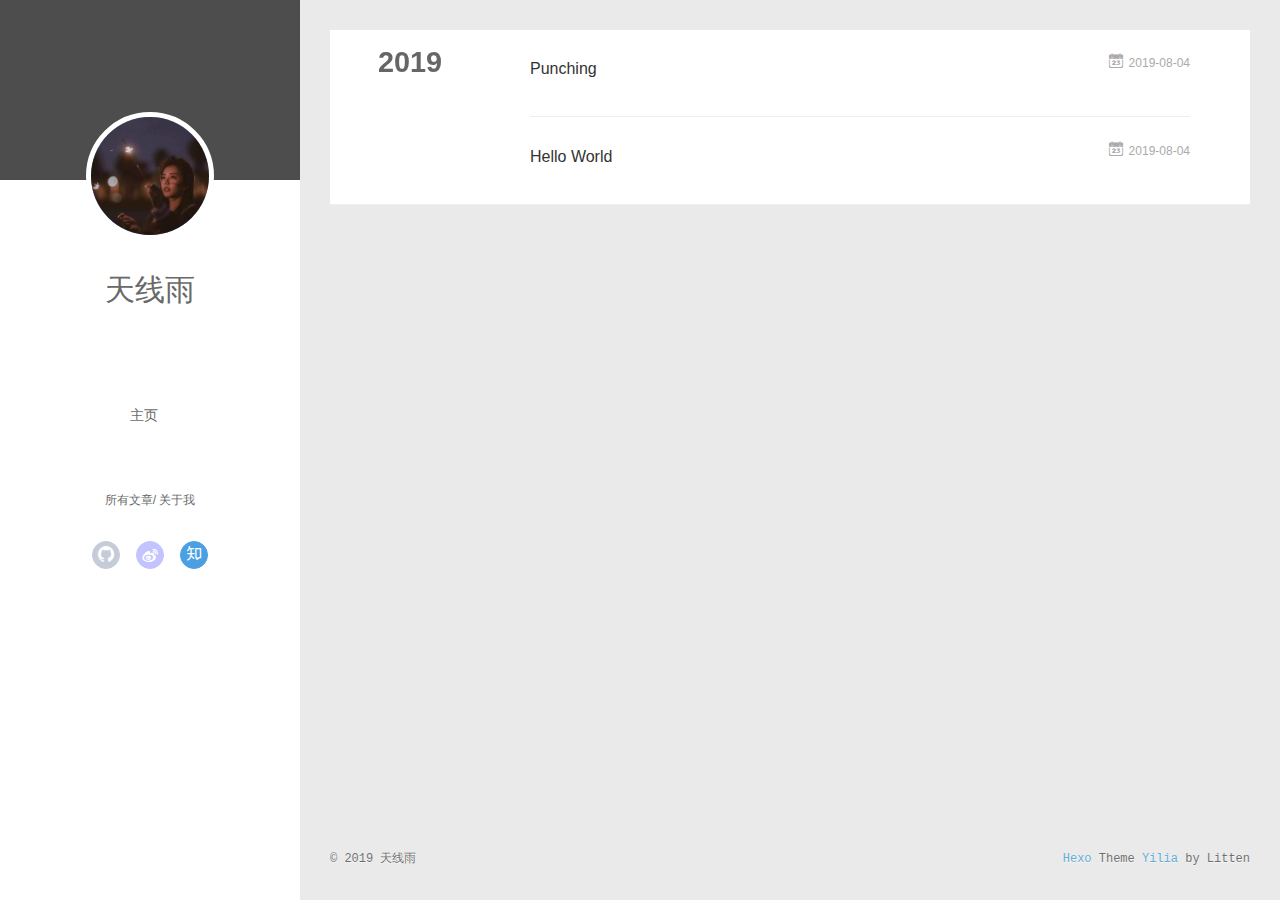
==== commit dc61e5a0: "Site updated: 2019-08-04 20:24:33" ====
--- a/archives/index.html
+++ b/archives/index.html
@@ -43,7 +43,7 @@
 <div class="intrude-less">
 	<header id="header" class="inner">
 		<a href="/" class="profilepic">
-			<img src="/img/iphone.PNG" class="js-avatar">
+			<img src="/img/avatar.jpg" class="js-avatar">
 		</a>
 		<hgroup>
 		  <h1 class="header-author"><a href="/">天线雨</a></h1>
@@ -95,7 +95,7 @@
 	<div class="intrude-less">
 		<header id="header" class="inner">
 			<div class="profilepic">
-				<img src="/img/iphone.PNG" class="js-avatar">
+				<img src="/img/avatar.jpg" class="js-avatar">
 			</div>
 			<hgroup>
 			  <h1 class="header-author js-header-author">天线雨</h1>
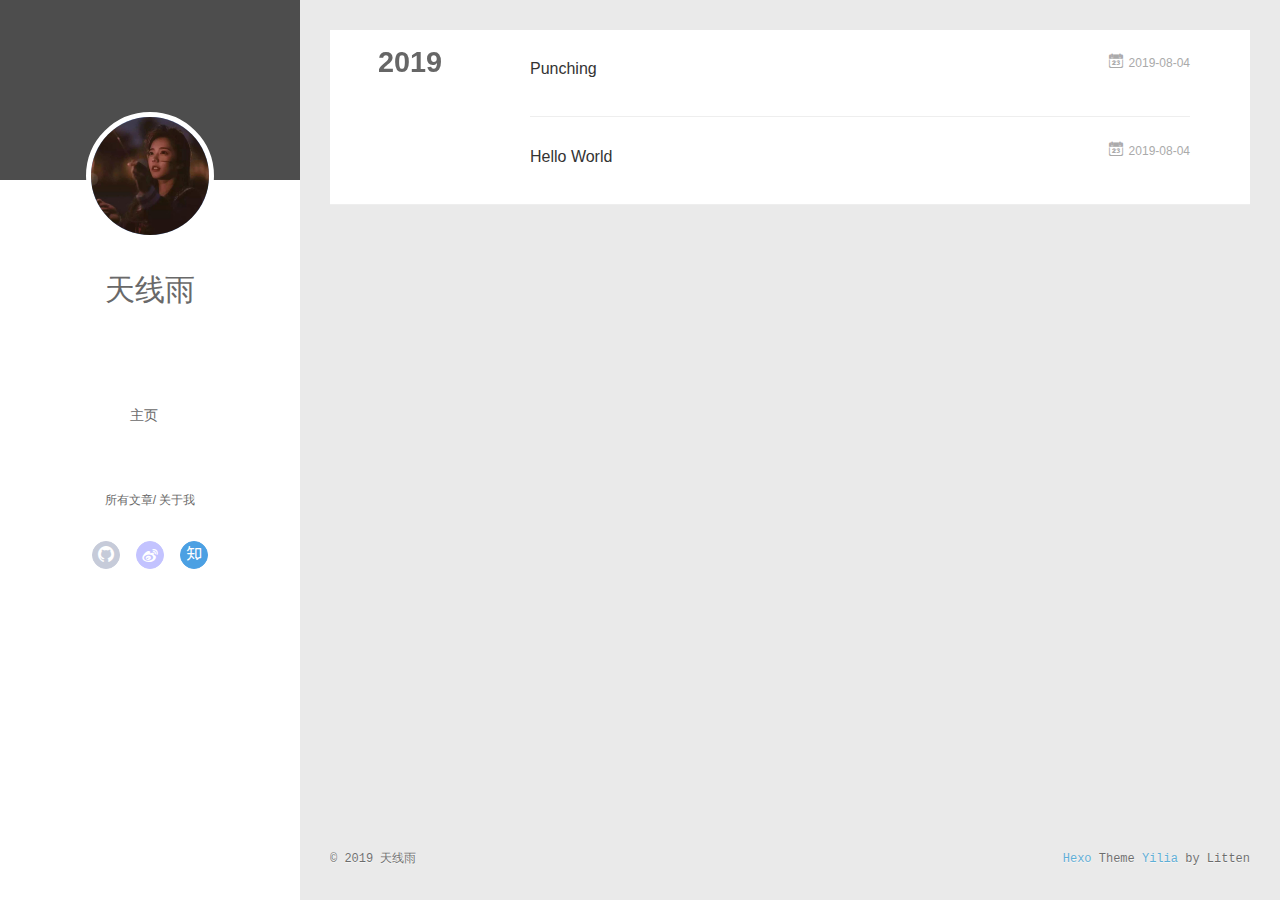
==== commit df4a4bcd: "Site updated: 2019-08-04 21:12:31" ====
--- a/archives/index.html
+++ b/archives/index.html
@@ -19,7 +19,7 @@
     <link rel="alternative" href="/atom.xml" title="生活不止眼前的苟且，还有旅游烧烤小姐姐" type="application/atom+xml">
   
   
-    <link rel="icon" href="/img/hexo_icon.jpg">
+    <link rel="icon" href="/img/avatar2.jpg">
   
   <link rel="stylesheet" type="text/css" href="/./main.0cf68a.css">
   <style type="text/css">
